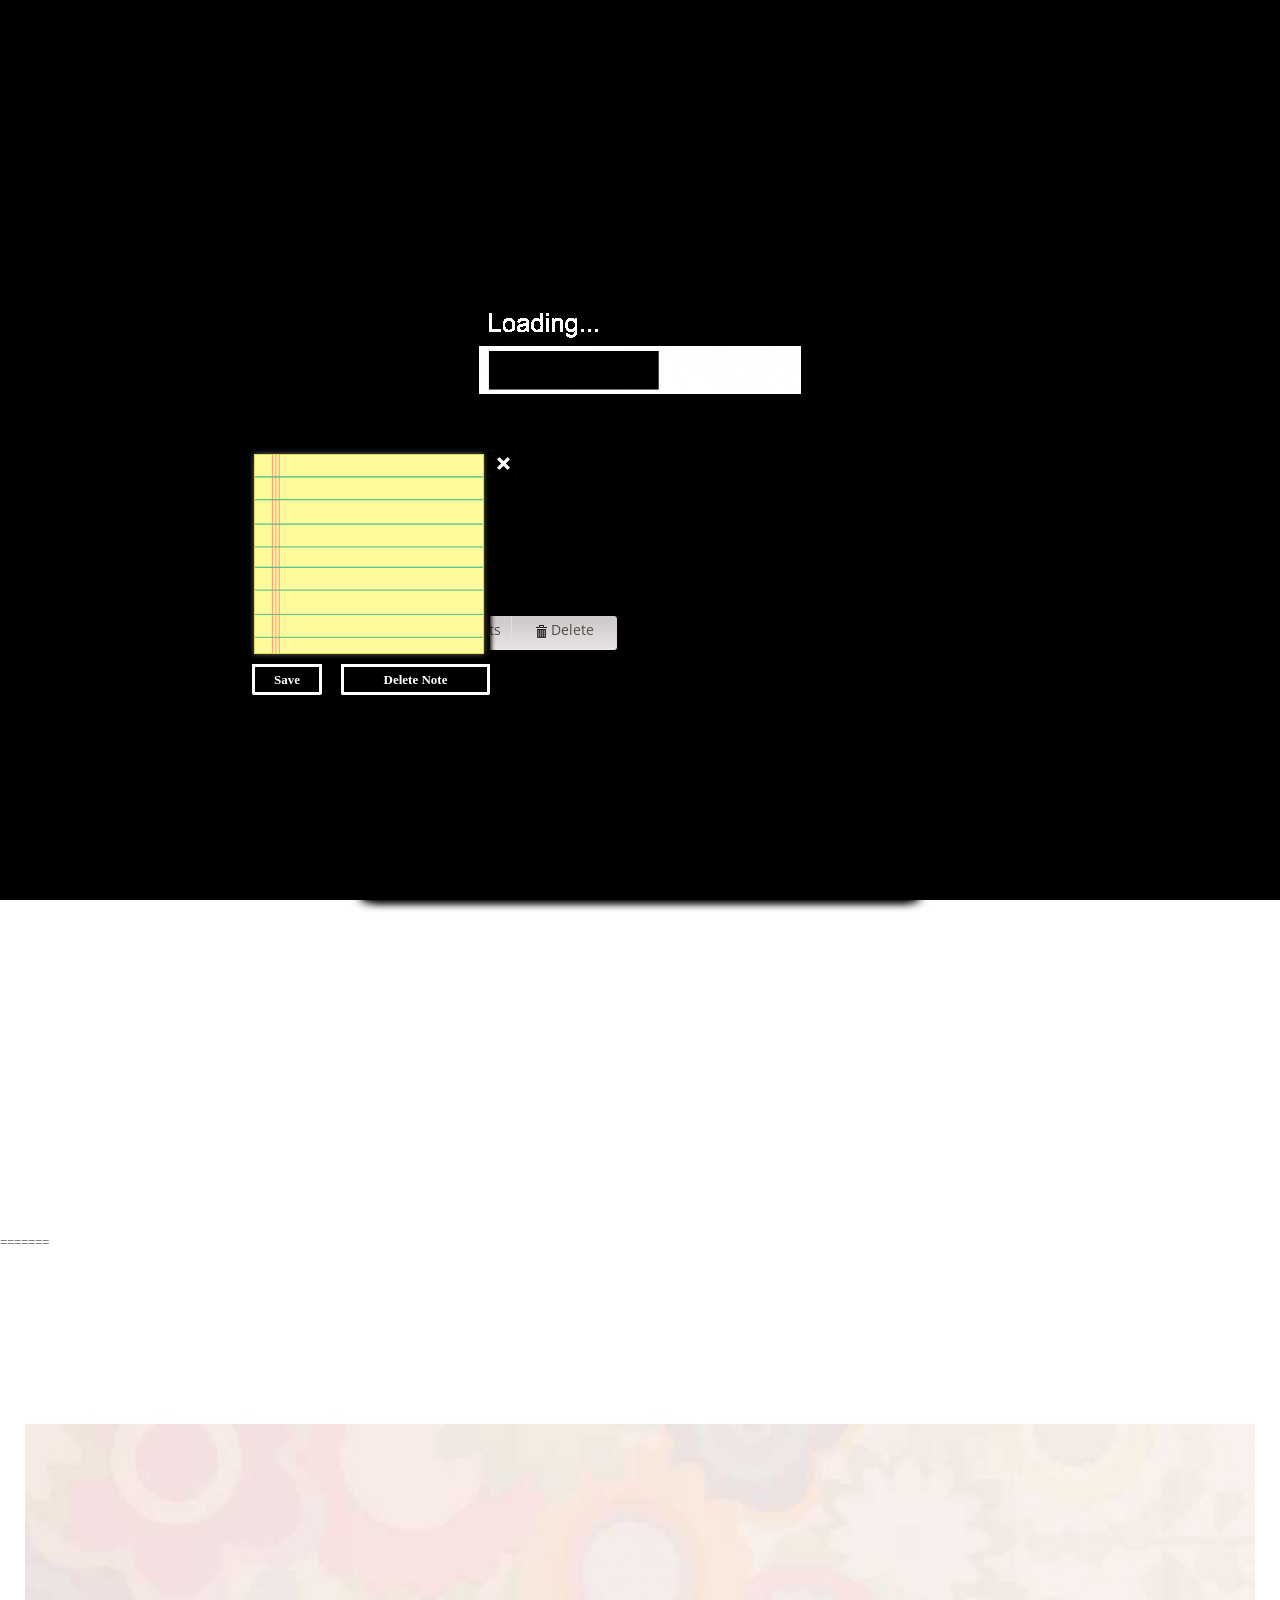
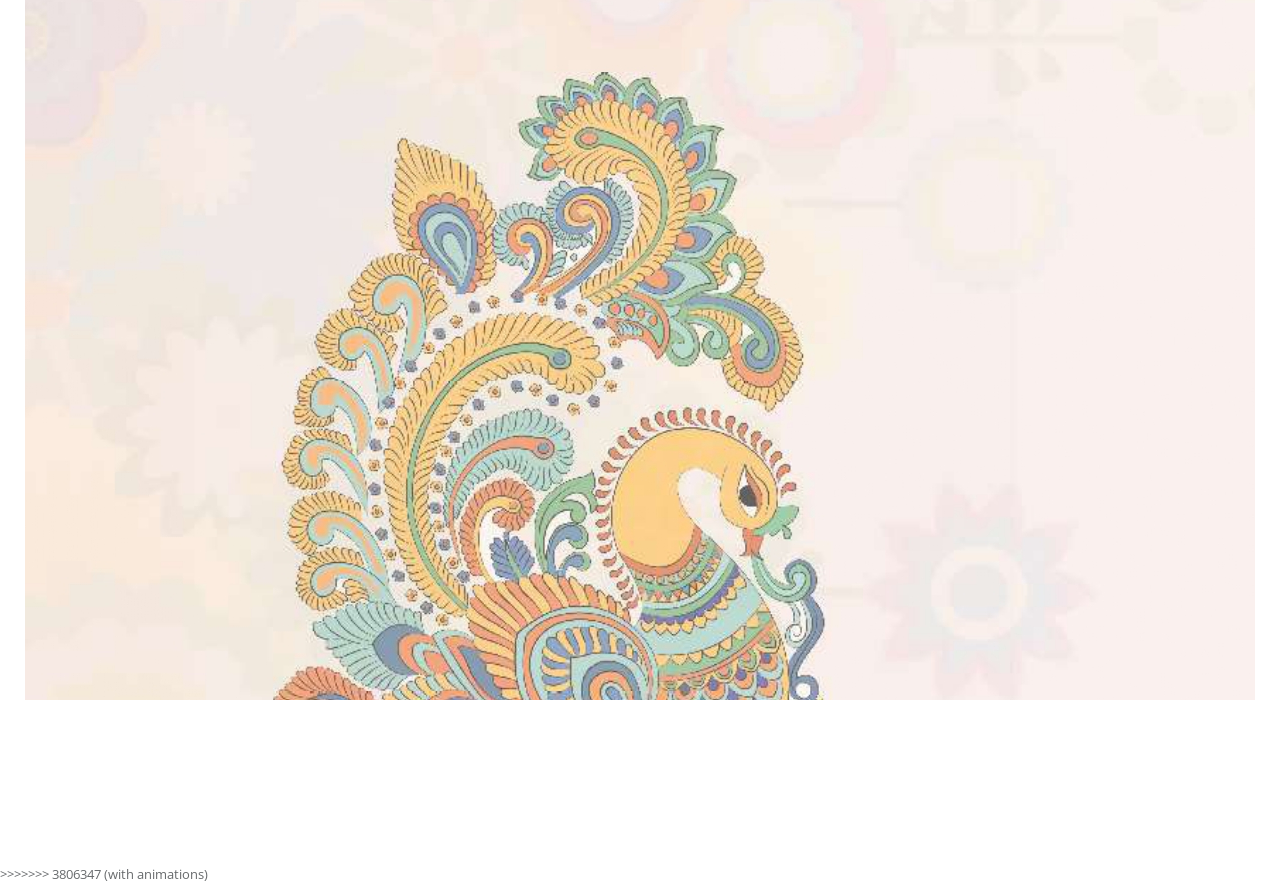
==== index.html @ 168a7fea "with animations" ====
<<<<<<< HEAD
<!DOCTYPE html>
<html>
  <head>
    <meta charset="utf-8" />
    <meta name="viewport" content="width=device-width, initial-scale=1.0" />
    <title>EVS class 4</title>
    <link rel="stylesheet" href="css/bootstrap.min.css" />
    <link rel="stylesheet" href="css/font-awesome.min.css" />
    <link rel="stylesheet" href="js/plugins/fancybox/jquery.fancybox.min.css" />

    <link rel="stylesheet" href="js/plugins/nprogress/nprogress.css" />
    <link rel="stylesheet" href="css/animate.css" />
    <link rel="stylesheet" href="css/style.css" />
    <link rel="stylesheet" href="css/turn.custom.css" />
    <link rel="stylesheet" href="css/readerApp.css" />
    <link rel="stylesheet" href="css/custom.css" />
    <link
      href="js/plugins/jPlayer-2.9.2/skin/blue.monday/css/jplayer.blue.monday.min.css"
      rel="stylesheet"
      type="text/css"
    />

    <!-- Owl Stylesheets -->
    <link rel="stylesheet" href="css/owl.carousel.min.css" />
    <link rel="stylesheet" href="css/owl.theme.default.min.css" />

    <script src="js/modernizr.min.js" type="text/javascript"></script>
  </head>

  <body class="fixed-sidebar fixed-nav mini-navbar">
    <div id="wrapper">
      <div class="app-logo">
        <img src="./img/main-logo.png" alt="" />
      </div>
      <nav class="navbar-default navbar-static-side" role="navigation">
        <div class="sidebar-collapse" id="side-menu-wrapper">
          <!-- dynamic menu loads from js -->
        </div>
      </nav>

      <div id="page-wrapper" class="wooden-bg">
        <!-- <div class="row">
          <nav
            class="navbar navbar-fixed-top"
            role="navigation"
            style="margin-bottom: 0"
            id="topbar-section"
          > -->
        <!--
		<div class="navbar-header navbar-right">
            <form role="search" class="navbar-form-custom search-bar" action="javascript: readerApp.searchContent();">
                <div class="form-group">
					<div class="input-group">
						 <input type="text" placeholder="Search" class="form-control" name="top-search" id="top-search">
						<div class="input-group-addon"><i class="fa fa-search"></i></div>
					</div>
                   
                </div>
            </form>
        </div>
		-->
        <!-- <div class="navbar-headerbar">
              <h2 id="subject-head" class=""></h2> -->
        <!--<h4 id="class-level"></h4>-->
        <!-- <div class="top-controls-wrapper"></div>
            </div>
          </nav>
        </div> -->

        <div
          class="wrapper wrapper-content animated fadeInRight not-selectable"
        >
          <div id="book-wrapper" class="transition">
            <div id="book-viewport">
              <div class="book-container" id="book-container">
                <div id="book" style="overflow: hidden">
                  <div class="cover">
                    <img src="resources/book/file-page (1).jpg" />
                  </div>
                </div>
              </div>
            </div>
          </div>
        </div>

        <!-- <div class="footer" id="app-footer">
	<div class="text-center">
        <button data-toggle="modal" data-target="#record-audio" id="btn-record-audio">Audio Recorder</button>
        <button data-toggle="modal" data-target="#notes-addition" id="ebook-addnote">Add Note</button>
        <button id="ebook-prev">Previous</button>
        <button id="ebook-next">Next</button>
        <button onClick="readerApp.zoom.max();">Zoom In</button>
        <button onClick="readerApp.zoom.min();">Zoom Out</button>
        <button onClick="readerApp.toggleBookMode();"><span id="ebookModeLabel" data-modeOn="Single Mode" data-modeOFF="Double Mode">Single Mode</span></button>
        <button onClick="readerApp.zoom.resizeBook();">Fit To Screen</button>
        <button data-toggle="modal" data-target="#spotlight-selection-menu">Spotlight</button>
        <button onClick="readerApp.toggleMusic();"><span id="musiclabel" data-musicON="Music off" data-musicOFF="Music on">Music off</span></button>
        <button data-toggle="modal" data-target="#credits-info">Credits</button>
	</div>
</div> -->

        <div class="footer footer_icons fixed">
          <div class="text-center footer-content-wrapper">
            <div class="left-btns">
              <button
                id="ebook-prev"
                data-tooltip="tooltip"
                data-placement="top"
                title="Previous"
              >
                <img
                  class="btn-img"
                  src="./img/footer-icons/left-arrow.svg"
                  alt=""
                />
                <!-- <i class="fa fa-angle-left"></i> -->
              </button>
              <button
                class="navbar-minimalize minimalize-styl-2"
                id="tool-sidebar"
                data-tooltip="tooltip"
                data-placement="top"
                title="Table of Content"
              >
                <img class="btn-img" src="./img/footer-icons/menu.svg" alt="" />
                <!-- <i class="fa fa-bars"></i> -->
              </button>

              <button
                id="app-tool-pen"
                class="visible-lg-inline-block"
                data-toggle="modal"
                onclick="readerApp.draw.toggleTools('pen')"
                data-tooltip="tooltip"
                data-placement="top"
                title="Pen"
              >
                <img class="btn-img" src="./img/footer-icons/pen.svg" alt="" />
              </button>

              <button
                id="app-tool-highlight"
                class="visible-lg-inline-block"
                data-toggle="modal"
                onclick="readerApp.draw.toggleTools('highlight')"
                data-tooltip="tooltip"
                data-placement="top"
                title="Highlighter"
              >
                <img
                  class="btn-img"
                  src="./img/footer-icons/highlighter.svg"
                  alt=""
                />
                <!-- <i class="fa fa-paint-brush"></i> -->
              </button>

              <div class="visible-lg-inline-block" id="tool-fullscreen">
                <button
                  id="app-btn-fullscreen"
                  onclick="openFullscreen()"
                  data-tooltip="tooltip"
                  data-placement="top"
                  title="Fullscreen"
                >
                  <img
                    class="btn-img"
                    src="./img/footer-icons/expand.svg"
                    alt=""
                  />
                  <!-- <i class="fa fa-expand"></i> -->
                </button>
                <button
                  style="display: none"
                  id="app-btn-efullscreen"
                  onclick="closeFullscreen()"
                  data-tooltip="tooltip"
                  data-placement="top"
                  title="Exit Fullscreen"
                >
                  <img
                    class="btn-img"
                    src="./img/footer-icons/expand.svg"
                    alt=""
                  />
                  <!-- <i class="fa fa-compress"></i> -->
                </button>
              </div>

              <button
                class="dropup visible-lg-inline-block"
                id="app-list-bookmark"
              >
                <li
                  class="dropdown"
                  data-tooltip="tooltip"
                  data-placement="top"
                  title="Bookmarks"
                >
                  <a
                    class="dropdown-toggle count-info"
                    data-toggle="dropdown"
                    href="#"
                  >
                    <img
                      src="./img/footer-icons/bookmark.svg"
                      alt=""
                      class="btn-img"
                    />
                    <!-- <i class="fa fa-bookmark"></i> -->
                    <span class="label label-primary" id="total-bookmarks"
                      >0</span
                    >
                  </a>
                  <ul
                    class="dropdown-menu dropdown-alerts animated slideInRight duration5s"
                    id="bookmark-container"
                  ></ul>
                </li>
              </button>

              <button
                class="dropup visible-lg-inline-block"
                id="app-list-highlights"
              >
                <li
                  class="dropdown"
                  data-tooltip="tooltip"
                  data-placement="top"
                  title="Highlights"
                >
                  <a
                    class="dropdown-toggle count-info"
                    data-toggle="dropdown"
                    href="#"
                  >
                    <img
                      src="./img/footer-icons/highlighter.svg"
                      alt=""
                      class="btn-img"
                    />
                    <span class="label label-primary" id="total-highlights"
                      >0</span
                    >
                  </a>
                  <ul
                    class="dropdown-menu dropdown-alerts animated slideInRight duration5s"
                    id="highlights-containers"
                  ></ul>
                </li>
              </button>

              <div class="pagination-wrapper">
                <!-- <span class="pgNo visible-lg-inline-block" style="color: white;">Go to page</span> -->
                <span class="head_text">
                  <input
                    class="page-search-input"
                    type="text"
                    value=""
                    name="pageSearch"
                    onblur="readerApp.setPageNumBack()"
                    onfocus="readerApp.clearPagi()"
                    id="pageSearch"
                    onKeyUp="readerApp.navigatePage(event)"
                    data-toggle="tooltip"
                    data-placement="bottom"
                    title="Enter Page no." />

                  of
                  <span id="totalPages"></span
                ></span>
              </div>

              <button
                id="ebook-next"
                data-tooltip="tooltip"
                data-placement="top"
                title=""
                data-original-title="Next"
              >
                <img
                  class="btn-img"
                  src="./img/footer-icons/right-arrow.svg"
                  alt=""
                />
                <!-- <i class="fa fa-angle-right"></i> -->
              </button>
              <!-- <button
                class="visible-lg-inline-block"
                data-toggle="modal"
                data-target="#notes-addition"
                id="ebook-addnote"
                data-tooltip="tooltip"
                data-placement="top"
                title="Add Notes"
              >
                <img
                  class="btn-img"
                  src="./img/footer-icons/sticky notes.png"
                  alt=""
                />
              </button> -->
              <!-- <i class="fa fa-pencil-square-o"></i> -->

              <!-- <i class="fa fa-pencil"></i> -->

              <!-- <button
                id="app-btn-spotlight"
                class="visible-lg-inline-block"
                data-toggle="modal"
                data-target="#spotlight-selection-menu"
                data-tooltip="tooltip"
                data-placement="top"
                title="Spotlight"
              >
                <img
                  class="btn-img"
                  src="./img/footer-icons/spotlight.png"
                  alt=""
                />
              </button> -->
              <!-- <i class="fa fa-sun-o"></i> -->

              <!-- <div> -->

              <!-- <button
                class="dropup visible-lg-inline-block"
                id="app-list-notes"
              >
                <li
                  class="dropdown"
                  data-tooltip="tooltip"
                  data-placement="top"
                  title="Notes"
                >
                  <a
                    class="dropdown-toggle count-info"
                    data-toggle="dropdown"
                    href="#"
                  >
                    <img
                      src="./img/footer-icons/notes.png"
                      alt=""
                      class="btn-img"
                    />
                    <span class="label label-primary" id="total-notes">0</span>
                  </a>
                  <ul
                    class="dropdown-menu dropdown-alerts animated slideInRight duration5s"
                    id="notes-containers"
                  ></ul>
                </li>
              </button> -->
              <!-- </div> -->
              <!-- </div> -->

              <!-- <button class="visible-lg-inline-block" onClick="readerApp.showAudioPanel()" id="btn-record-audio" data-tooltip="tooltip" data-placement="top" title="Audio Recorder"> <i class="fa fa-microphone"></i> </button> -->
              <!-- <div> -->
              <div
                class="visible-lg-inline-block"
                id="tool-bookmode-single-double"
              >
                <!-- multi view -->
                <!-- <button
                  class=""
                  style="display: none"
                  id="toggle_multi_on"
                  onclick="readerApp.toggleBookMode();"
                  data-tooltip="tooltip"
                  data-placement="top"
                  title="Mode"
                >
                  <img
                    class="btn-img"
                    src="./img/footer-icons/doublepagemode.png"
                    alt=""
                  />
                </button> -->
                <!-- <span id=""></span><i class="fa fa-columns"></i> -->
                <!-- <button
                  class=""
                  id="toggle_multi_off"
                  onclick="readerApp.toggleBookMode();"
                  data-tooltip="tooltip"
                  data-placement="top"
                  title="Mode"
                >
                  <img
                    class="btn-img"
                    src="./img/footer-icons/singlepagemode.png"
                    alt=""
                  />
                </button> -->
                <!-- <span id=""></span><i class="fa fa-window-maximize"></i> -->
                <!-- /multi view -->
              </div>

              <!-- <button
                id="app-tool-thumbnail"
                class="visible-lg-inline-block"
                onclick="showThumbnail();"
                data-tooltip="tooltip"
                data-placement="top"
                title="Thumbnail"
              >
                <img
                  class="btn-img"
                  src="./img/footer-icons/thumbnails.png"
                  alt=""
                />
              </button> -->

              <!-- <button
                onclick="readerApp.zoom.max();"
                data-tooltip="tooltip"
                data-placement="top"
                id="tool-zoom-in"
                title="Zoom In"
              >
                <img
                  class="btn-img"
                  src="./img/footer-icons/zoom-in.png"
                  alt=""
                />
              </button> -->
              <!-- <i class="fa fa-search-plus"></i> -->
              <!-- <button
                onclick="readerApp.zoom.min();"
                data-tooltip="tooltip"
                data-placement="top"
                id="tool-zoom-out"
                title="Zoom Out"
              >
                <img
                  class="btn-img"
                  src="./img/footer-icons/zoom-out.png"
                  alt=""
                />
              </button> -->
              <!-- <i class="fa fa-search-minus"></i> -->

              <!-- <button class="visible-lg-inline-block" onclick="showDiv('printpages')" data-toggle="modal" data-tooltip="tooltip" data-placement="top" title="Print"><i class="fa fa-print"></i></button> -->
            </div>
            <div class="footer-right-btn-container">
              <button
                id="app-btn-toggleres"
                onclick="bookOnlyPreview()"
                data-tooltip="tooltip"
                data-placement="top"
                title="Show Book Only"
              >
                <img
                  class="btn-img"
                  src="./img/footer-icons/eye-crossed.svg"
                  alt=""
                />
                <!-- <i class="fa fa-arrows-alt"></i> -->
              </button>

              <div class="visible-lg-inline-block" id="tool-backgroundmusic">
                <!-- music controls -->
                <button
                  class=""
                  id="music_controls_off"
                  onclick="readerApp.toggleMusic();"
                  data-tooltip="tooltip"
                  data-placement="top"
                  title="Background Music"
                >
                  <img
                    class="btn-img"
                    src="./img/footer-icons/volume.svg"
                    alt=""
                  />
                  <!-- <span id=""></span><i class="fa fa-volume-off"></i> -->
                </button>
                <button
                  class=""
                  style="display: none"
                  id="music_controls_on"
                  onclick="readerApp.toggleMusic();"
                  data-tooltip="tooltip"
                  data-placement="top"
                  title="Background Music"
                >
                  <img
                    class="btn-img"
                    src="./img/footer-icons/volume-mute.svg"
                    alt=""
                  />
                  <!-- <span id=""></span><i class="fa fa-music"></i> -->
                </button>
                <!-- /music controls -->
              </div>
            </div>
            <!-- <button
              id="app-btn-glossary"
              data-fancybox=""
              data-src="resources/glossary/index.html"
              data-fancysize="800x500"
              class="iframe-fancybox"
              onclick="showGlossary()"
              data-tooltip="tooltip"
              data-placement="top"
              title="Glossary "
            >
              <img
                class="btn-img"
                src="./img/footer-icons/zoom_out.png"
                alt=""
              /> -->
            <!-- <i class="fa fa-book"></i> -->
            <!-- </button> -->

            <!-- <button class="visible-lg-inline-block" data-toggle="modal" data-tooltip="tooltip" data-placement="top" title="Notepad "><i class="fa fa-sticky-note"></i></button> -->

            <!-- #mod btns here -->

            <!--
			<button class="dropup visible-lg-inline-block">
				<li class="dropdown" data-tooltip="tooltip" data-placement="top" title="Audio Recordings">
					<a class="dropdown-toggle count-info" data-toggle="dropdown" href="#">
						<i class="fa fa-microphone"></i> <span class="label label-primary" id="total-recordings">0</span>
					</a>
					<ul class="dropdown-menu dropdown-alerts animated slideInRight duration5s" id="recordings-containers">
						<li id="no-recording-info">
							<div class="text-center link-block">
								<strong>No Recordings Yet.</strong>
								<i class="fa fa-angle-right"></i>
							</div>
						</li>
						<li>
							<div class="ibox-content bordertop0">
								<table class="table">
									<tbody id="record-list">

									</tbody>
								</table>
							</div>
						</li>
					</ul>
				</li>
			</button>
		-->

            <!-- <button class="hidden-lg" id="" data-tooltip="tooltip" data-placement="top" title="More"><i class="fa fa-list"></i></button> -->
            <!-- <div class="navbar-pagination tooltip-demo"> -->
            <!-- #mod Pagination Wrapper here -->
            <!-- </div> -->

            <!-- <div class="prev_next_buttons visible-lg-inline-block">
              <!-- <button
                id="ebook-first"
                data-tooltip="tooltip"
                data-placement="top"
                title="First"
              >
                <i class="fa fa-angle-double-left"></i>
              </button> --
              <button
                id="ebook-prev"
                data-tooltip="tooltip"
                data-placement="top"
                title="Previous"
              >
                <img class="btn-img" src="./img/footer-icons/back.png" alt="" />
                <!-- <i class="fa fa-angle-left"></i> --
              </button>
              <button
                id="ebook-next"
                data-tooltip="tooltip"
                data-placement="top"
                title=""
                data-original-title="Next"
              >
                <img class="btn-img" src="./img/footer-icons/next.png" alt="" />
                <!-- <i class="fa fa-angle-right"></i> --
              </button>
              <!-- <button
                id="ebook-last"
                data-tooltip="tooltip"
                data-placement="top"
                title="Last"
              >
                <i class="fa fa-angle-double-right"></i>
              </button> --
            </div> -->
          </div>
        </div>
      </div>
    </div>

    <div
      id="takeBookmark"
      class="bookmarkIcon"
      data-tooltip="tooltip"
      data-placement="bottom"
      title="Click to place bookmark"
    ></div>

    <div id="popupVideo" class="popupVideo" style="display: none">
      <div id="video-container"></div>
      <!--
	<video id="animation-video" class="video-js" controls preload="auto" width="590" height="400" data-setup="{}">
		<source src="resources/animations/3.Granny_Adjective_1.ogv" type="video/ogv">
		<p class="vjs-no-js">
			To view this video please enable JavaScript, and consider upgrading to a web browser that
			<a href="http://videojs.com/html5-video-support/" target="_blank">supports HTML5 video</a>
		</p>
	</video>

	-->
    </div>

    <div
      class="modal inmodal"
      id="spotlight-selection-menu"
      tabindex="-1"
      role="dialog"
      aria-hidden="true"
    >
      <div class="modal-dialog">
        <div class="modal-content animated bounceInRight">
          <div class="modal-header">
            <button type="button" class="close" data-dismiss="modal">
              <span aria-hidden="true">&times;</span
              ><span class="sr-only">Close</span>
            </button>

            <div class="text-center">
              <h4>Please select spotlight size</h4>
            </div>
            <small class="font-bold"
              >Once spotlight is activated, click anywhere to exit the
              spotlight.</small
            >
          </div>
          <div class="modal-body spotlight-selection">
            <div class="row text-center">
              <div class="col-sm-4">
                <a href="#" onClick="readerApp.spotight.activate('150', '150')">
                  <div class="spotlight-box">
                    <div class="spotlight-sample spotlight-small"></div>
                  </div>
                  <h3>Small</h3>
                </a>
              </div>
              <div class="col-sm-4">
                <a href="#" onClick="readerApp.spotight.activate('250', '250')">
                  <div class="spotlight-box">
                    <div class="spotlight-sample spotlight-medium"></div>
                  </div>
                  <h3>Medium</h3>
                </a>
              </div>
              <div class="col-sm-4">
                <a href="#" onClick="readerApp.spotight.activate('400', '400')">
                  <div class="spotlight-box">
                    <div class="spotlight-sample spotlight-large"></div>
                  </div>
                  <h3>Large</h3>
                </a>
              </div>
            </div>
          </div>
          <div class="modal-footer">
            <button type="button" class="btn btn-primary" data-dismiss="modal">
              Close
            </button>
          </div>
        </div>
      </div>
    </div>

    <div
      class="modal fade"
      id="notes-addition"
      tabindex="-1"
      role="dialog"
      aria-hidden="true"
    >
      <div class="modal-dialog">
        <div class="modal-content animated bounceInDown">
          <div class="modal-header">
            <button type="button" class="close" data-dismiss="modal">
              <span aria-hidden="true">&times;</span
              ><span class="sr-only">Close</span>
            </button>

            <div class="text-center">
              <h4>Add note</h4>
            </div>
          </div>
          <div class="modal-body bg-notes">
            <form role="form">
              <select
                class="form-control m-b pages-list-inner"
                name="notes-pages"
                id="notes-pages"
              ></select>
              <textarea
                rows="10"
                class="form-control"
                placeholder="Enter your notes description"
                id="textarea-note"
                name="textarea-note"
              ></textarea>
            </form>

            <br />
            <div
              class="alert alert-danger margin-bottom-0 hide"
              id="notes-validation"
            >
              Please enter notes description before you save.
            </div>
          </div>
          <div class="modal-footer">
            <button type="button" class="btn btn-white" data-dismiss="modal">
              Close
            </button>
            <button
              type="button"
              class="btn btn-primary"
              onClick="readerApp.saveNote()"
            >
              Save
            </button>
          </div>
        </div>
      </div>
    </div>

    <div
      class="modal fade"
      id="notes-preview"
      tabindex="-1"
      role="dialog"
      aria-hidden="true"
    >
      <div class="modal-dialog">
        <div class="modal-content animated bounceInDown">
          <div class="modal-header">
            <button type="button" class="close" data-dismiss="modal">
              <span aria-hidden="true">&times;</span
              ><span class="sr-only">Close</span>
            </button>

            <div class="text-center">
              <h4>Preview note</h4>
            </div>
          </div>
          <div class="modal-body bg-notes">
            <form role="form">
              <select
                class="form-control m-b pages-list-inner hide"
                name="notes-pages"
                id="notes-pages-preview"
              ></select>
              <textarea
                rows="10"
                class="form-control"
                placeholder="Enter your notes description"
                id="textarea-note-preview"
                name="textarea-note"
              ></textarea>
            </form>

            <div
              class="alert alert-danger margin-bottom-0 hide"
              id="notes-validation-preview"
            >
              Please enter notes description before you save.
            </div>
          </div>
          <div class="modal-footer">
            <button type="button" class="btn btn-white" data-dismiss="modal">
              Close
            </button>
            <button type="button" class="btn btn-danger" onClick="removeNote()">
              Delete
            </button>
            <button
              type="button"
              class="btn btn-primary"
              onClick="updateNote()"
            >
              Save
            </button>
          </div>
        </div>
      </div>
    </div>

    <div
      class="record-audio animated slideInLeft"
      id="record-audio"
      tabindex="-1"
    >
      <div class="record-audio-container">
        <div class="modal-header">
          <button
            onClick="readerApp.closeAudio()"
            type="button"
            class="close"
            data-dismiss="modal"
          >
            <span aria-hidden="true">&times;</span
            ><span class="sr-only">Close</span>
          </button>

          <div class="text-center">
            <h4>Record Audio</h4>
          </div>
        </div>
        <div class="modal-body">
          <div class="hide" id="recorder-area">
            <select
              class="form-control m-b pages-list-inner"
              id="record-pages-list"
              name="record-pages-list"
            ></select>
            <div class="">
              <button
                class="btn btn-primary record_icon"
                id="startRecord"
                data-tooltip="tooltip"
                data-placement="bottom"
                title=""
                data-original-title="Record"
              >
                <i class="fa fa-microphone"></i>
              </button>
              <button
                class="btn btn-primary record_icon"
                id="stopRecord"
                data-tooltip="tooltip"
                data-placement="bottom"
                title="Stop"
                disabled=""
              >
                <i class="fa fa-stop"></i>
              </button>
            </div>

            <br /><br />
            <!-- 
				<div class="ibox-content bordertop0">
					<table class="table">
						<tbody id="record-list">
						</tbody>
					</table>
				</div>
				-->
          </div>

          <div class="hide" id="recorder-support">
            <div class="alert alert-warning">
              Audio Recorder feature is not supported. Please use latest version
              of chrome/firefox.
            </div>
          </div>

          <div class="hide" id="recorder-info">
            <div class="alert alert-info">
              Please allow permission for accessing microphone.
            </div>
          </div>
        </div>
      </div>
    </div>

    <!-- error alert for invalid page -->
    <div id="alert-009" class="hide animated slideInRight">
      <div class="alert alert-danger"></div>
    </div>
    <!-- /error alert for invalid page -->

    <div id="search-box" class="hide animated slideInLeft">
      <div class="header-search">
        <button onClick="readerApp.closeSearch()" type="button" class="close">
          <span aria-hidden="true">&times;</span
          ><span class="sr-only">Close</span>
        </button>
        <h4>Search</h4>
      </div>
      <div class="search-wrapper">
        <iframe
          src="search.html"
          id="search-frame"
          width="100%"
          height="100%"
          frameborder="0"
        ></iframe>
      </div>
    </div>

    <div
      id="drawing-tools"
      class="drawing-tools animated slideInLeft duration02s"
    >
      <div class="drawing-tools-container">
        <div class="drawing-tools-header">
          <div class="close-btn-drawing">
            <button
              onClick="readerApp.draw.hideTools()"
              type="button"
              class="close"
              data-dismiss="modal"
            >
              <span aria-hidden="true">&times;</span
              ><span class="sr-only">Close</span>
            </button>
          </div>
          <h4 class="tools-title">Tools</h4>
        </div>
        <div class="tools">
          <span
            class="pnt-tool"
            id="tool-pen-ac"
            onClick="readerApp.draw.selectTool('show-tools-2', this)"
            data-tooltip="tooltip"
            data-placement="right"
            title="Click and drag to use the free hand tool."
            ><i class="fa fa-pencil"></i> Pen</span
          >

          <span
            class="pnt-tool"
            id="tool-highlight-ac"
            onClick="readerApp.draw.selectTool('show-tools-1', this)"
            data-tooltip="tooltip"
            data-placement="right"
            title="Click and drag to highlight any portion."
            ><i class="fa fa-square-o"></i> Highlight</span
          >

          <span
            class="pnt-tool"
            onClick="readerApp.draw.undo();"
            data-tooltip="tooltip"
            data-placement="right"
            title="Click to undo highlight."
            ><i class="fa fa-undo"></i> Undo</span
          >

          <span
            class="pnt-tool"
            onClick="readerApp.draw.clear();"
            data-tooltip="tooltip"
            data-placement="right"
            title="Click to clear the highlights"
            ><i class="fa fa-trash"></i> Clear</span
          >

          <!-- customize color -->
          <select class="pnt-tool" id="color-selection">
            <option value="rgba(0, 0, 255, .3)"></option>
            <option value="rgba(0, 255, 0, .3)"></option>
            <option value="rgba(255, 0, 0, .3)"></option>
            <option value="rgba(255, 235, 59, .3)"></option>
            <option value="rgba(255, 87, 34, .3)"></option>
            <option value="rgba(3, 169, 244, .3)"></option>
          </select>
          <!--
			<span class="pnt-tool" title="Eraser"><i class="fa fa-eraser"></i></span>
			<span class="pnt-tool" id="colorpickerHolder" title="Color">
				<button id="pnt-color-select" class="jscolor {position:'left', value:'01bd06', valueElement:'valueInput', styleElement:'pnt-color-select'}"></button>
				<div class="hide">
					<input id="valueInput" value="01bd06"><br>
				</div>
			</span>
			-->
        </div>

        <div class="select-pageselection">
          <label for="tools-pageselection"> Page Selection </label>
          <select id="tools-pageselection">
            <option value="2">Page 2</option>
            <option value="3">Page 3</option>
          </select>
        </div>
      </div>
    </div>

    <div id="thumbnail" class="thumbnail animated slideInLeft duration02s">
      <div class="thumbnail-container">
        <div class="thumbnail-header">
          <div class="close-btn-thumbnail">
            <button
              onclick="hideDiv('thumbnail');"
              type="button"
              class="close"
              data-dismiss="modal"
            >
              <span aria-hidden="true">&times;</span
              ><span class="sr-only">Close</span>
            </button>
          </div>
        </div>
        <div class="book-thumbnail" id="book-thumbnail"></div>
      </div>
    </div>

    <div id="printpages" class="printpages animated slideInLeft duration02s">
      <div class="print-container">
        <div class="print-header">
          <div class="close-btn-print">
            <button
              type="button"
              onclick="hideDiv('printpages')"
              class="close"
              data-dismiss="modal"
            >
              <span aria-hidden="true">&times;</span
              ><span class="sr-only">Close</span>
            </button>
          </div>
          <h4 class="print-title">Print</h4>
        </div>
        <div class="book-print">
          <ul>
            <li>
              <label
                ><input
                  type="checkbox"
                  id="option1"
                  name="ques1"
                  checked="checked"
                />
                Print All pages</label
              >
            </li>
            <li>
              <label
                ><input type="checkbox" id="option2" name="ques1" /> Print
                Current Page</label
              >
            </li>
            <li>
              <label
                ><input type="checkbox" id="option3" name="ques1" /> Print Range
              </label>
              <input type="text" placeholder="Example:1,3-7,12" />
            </li>
          </ul>
          <button type="button" class="btn btn-block btn-primary">Print</button>
        </div>
      </div>
    </div>

    <div class="hide">
      <a
        id="fancy-iframe"
        data-type="iframe"
        data-height="800"
        data-width="800"
        data-src="resources/interactivities/1.2/index.html"
        data-fancysize="800x600"
        class="iframe-fancybox"
        href="javascript:void(0)"
      ></a>
      <a
        id="fancy-video"
        data-video-mp4="resources/animations/3_Granny_Adjective_1.ogv"
        data-src="#popupVideo"
        class="video-fancybox"
        href="javascript:void(0)"
      ></a>
    </div>

    <div id="app-preloader">
      <div class="preloader-container">
        <img src="img/preloader-books.gif" />
      </div>
    </div>

    <button
      id="btn-toggleAsset"
      onclick="bookOnlyPreview()"
      class="btn btn-primary"
    >
      Toggle Assets Mode
    </button>
    <div id="dev-icon-co">
      <table>
        <tr>
          <td>x:</td>
          <td id="dev-pos-x"></td>
        </tr>
        <tr>
          <td>y:</td>
          <td id="dev-pos-y"></td>
        </tr>
      </table>
      <button
        id="dev-section-close"
        onclick="hideDiv('dev-icon-co')"
        type="button"
        class="close"
      >
        <span aria-hidden="true">&times;</span
        ><span class="sr-only">Close</span>
      </button>
    </div>

    <script src="data/config.js"></script>
    <script src="data/page.js"></script>
    <script src="js/jquery-2.1.1.js"></script>
    <script src="js/jquery-ui-1.10.4.min.js"></script>
    <script src="js/jquery.easing.1.3.js"></script>
    <script src="js/bootstrap.min.js"></script>
    <script src="js/store2.js"></script>
    <script src="js/turn.min.js"></script>
    <script src="js/dragscroll.js"></script>
    <script src="js/moment.min.js"></script>
    <script
      src="js/plugins/jPlayer-2.9.2/jplayer/jquery.jplayer.min.js"
      type="text/javascript"
    ></script>
    <script src="js/plugins/metisMenu/jquery.metisMenu.js"></script>
    <script src="js/plugins/slimscroll/jquery.slimscroll.min.js"></script>
    <script src="js/plugins/nprogress/nprogress.js"></script>
    <script src="js/plugins/soundmanagerv297a-20150601/script/soundmanager2-nodebug-jsmin.js"></script>
    <script src="js/plugins/fancybox/jquery.fancybox.min.js"></script>
    <script src="js/owl.carousel.min.js"></script>

    <script src="js/inspinia.js"></script>
    <script src="js/jscolor.js"></script>
    <script src="js/app.js"></script>
    <script src="js/app.notes.js"></script>
    <script src="js/turn.custom.js"></script>
  </body>
</html>
=======
<!DOCTYPE html>
<html>
  <head>
    <meta charset="utf-8" />
    <meta name="viewport" content="width=device-width, initial-scale=1.0" />
    <title>EVS class 4</title>
    <link rel="stylesheet" href="css/bootstrap.min.css" />
    <link rel="stylesheet" href="css/font-awesome.min.css" />
    <link rel="stylesheet" href="js/plugins/fancybox/jquery.fancybox.min.css" />

    <link rel="stylesheet" href="js/plugins/nprogress/nprogress.css" />
    <link rel="stylesheet" href="css/animate.css" />
    <link rel="stylesheet" href="css/style.css" />
    <link rel="stylesheet" href="css/turn.custom.css" />
    <link rel="stylesheet" href="css/readerApp.css" />
    <link rel="stylesheet" href="css/custom.css" />
    <link
      href="js/plugins/jPlayer-2.9.2/skin/blue.monday/css/jplayer.blue.monday.min.css"
      rel="stylesheet"
      type="text/css"
    />

    <!-- Owl Stylesheets -->
    <link rel="stylesheet" href="css/owl.carousel.min.css" />
    <link rel="stylesheet" href="css/owl.theme.default.min.css" />

    <script src="js/modernizr.min.js" type="text/javascript"></script>
  </head>

  <body class="fixed-sidebar fixed-nav mini-navbar">
    <div id="wrapper">
      <div class="app-logo">
        <img src="./img/main-logo.png" alt="" />
      </div>
      <nav class="navbar-default navbar-static-side" role="navigation">
        <div class="sidebar-collapse" id="side-menu-wrapper">
          <!-- dynamic menu loads from js -->
        </div>
      </nav>

      <div id="page-wrapper" class="wooden-bg">
        <!-- <div class="row">
          <nav
            class="navbar navbar-fixed-top"
            role="navigation"
            style="margin-bottom: 0"
            id="topbar-section"
          > -->
        <!--
		<div class="navbar-header navbar-right">
            <form role="search" class="navbar-form-custom search-bar" action="javascript: readerApp.searchContent();">
                <div class="form-group">
					<div class="input-group">
						 <input type="text" placeholder="Search" class="form-control" name="top-search" id="top-search">
						<div class="input-group-addon"><i class="fa fa-search"></i></div>
					</div>
                   
                </div>
            </form>
        </div>
		-->
        <!-- <div class="navbar-headerbar">
              <h2 id="subject-head" class=""></h2> -->
        <!--<h4 id="class-level"></h4>-->
        <!-- <div class="top-controls-wrapper"></div>
            </div>
          </nav>
        </div> -->

        <div
          class="wrapper wrapper-content animated fadeInRight not-selectable"
        >
          <div id="book-wrapper" class="transition">
            <div id="book-viewport">
              <div class="book-container" id="book-container">
                <div id="book" style="overflow: hidden">
                  <div class="cover">
                    <img src="resources/book/file-page (1).jpg" />
                  </div>
                </div>
              </div>
            </div>
          </div>
        </div>

        <!-- <div class="footer" id="app-footer">
	<div class="text-center">
        <button data-toggle="modal" data-target="#record-audio" id="btn-record-audio">Audio Recorder</button>
        <button data-toggle="modal" data-target="#notes-addition" id="ebook-addnote">Add Note</button>
        <button id="ebook-prev">Previous</button>
        <button id="ebook-next">Next</button>
        <button onClick="readerApp.zoom.max();">Zoom In</button>
        <button onClick="readerApp.zoom.min();">Zoom Out</button>
        <button onClick="readerApp.toggleBookMode();"><span id="ebookModeLabel" data-modeOn="Single Mode" data-modeOFF="Double Mode">Single Mode</span></button>
        <button onClick="readerApp.zoom.resizeBook();">Fit To Screen</button>
        <button data-toggle="modal" data-target="#spotlight-selection-menu">Spotlight</button>
        <button onClick="readerApp.toggleMusic();"><span id="musiclabel" data-musicON="Music off" data-musicOFF="Music on">Music off</span></button>
        <button data-toggle="modal" data-target="#credits-info">Credits</button>
	</div>
</div> -->

        <div class="footer footer_icons fixed">
          <div class="text-center footer-content-wrapper">
            <div class="left-btns">
              <button
                id="ebook-prev"
                data-tooltip="tooltip"
                data-placement="top"
                title="Previous"
              >
                <img
                  class="btn-img"
                  src="./img/footer-icons/left-arrow.svg"
                  alt=""
                />
                <!-- <i class="fa fa-angle-left"></i> -->
              </button>
              <button
                class="navbar-minimalize minimalize-styl-2"
                id="tool-sidebar"
                data-tooltip="tooltip"
                data-placement="top"
                title="Table of Content"
              >
                <img class="btn-img" src="./img/footer-icons/menu.svg" alt="" />
                <!-- <i class="fa fa-bars"></i> -->
              </button>

              <button
                id="app-tool-pen"
                class="visible-lg-inline-block"
                data-toggle="modal"
                onclick="readerApp.draw.toggleTools('pen')"
                data-tooltip="tooltip"
                data-placement="top"
                title="Pen"
              >
                <img class="btn-img" src="./img/footer-icons/pen.svg" alt="" />
              </button>

              <button
                id="app-tool-highlight"
                class="visible-lg-inline-block"
                data-toggle="modal"
                onclick="readerApp.draw.toggleTools('highlight')"
                data-tooltip="tooltip"
                data-placement="top"
                title="Highlighter"
              >
                <img
                  class="btn-img"
                  src="./img/footer-icons/highlighter.svg"
                  alt=""
                />
                <!-- <i class="fa fa-paint-brush"></i> -->
              </button>

              <div class="visible-lg-inline-block" id="tool-fullscreen">
                <button
                  id="app-btn-fullscreen"
                  onclick="openFullscreen()"
                  data-tooltip="tooltip"
                  data-placement="top"
                  title="Fullscreen"
                >
                  <img
                    class="btn-img"
                    src="./img/footer-icons/expand.svg"
                    alt=""
                  />
                  <!-- <i class="fa fa-expand"></i> -->
                </button>
                <button
                  style="display: none"
                  id="app-btn-efullscreen"
                  onclick="closeFullscreen()"
                  data-tooltip="tooltip"
                  data-placement="top"
                  title="Exit Fullscreen"
                >
                  <img
                    class="btn-img"
                    src="./img/footer-icons/expand.svg"
                    alt=""
                  />
                  <!-- <i class="fa fa-compress"></i> -->
                </button>
              </div>

              <button
                class="dropup visible-lg-inline-block"
                id="app-list-bookmark"
              >
                <li
                  class="dropdown"
                  data-tooltip="tooltip"
                  data-placement="top"
                  title="Bookmarks"
                >
                  <a
                    class="dropdown-toggle count-info"
                    data-toggle="dropdown"
                    href="#"
                  >
                    <img
                      src="./img/footer-icons/bookmark.svg"
                      alt=""
                      class="btn-img"
                    />
                    <!-- <i class="fa fa-bookmark"></i> -->
                    <span class="label label-primary" id="total-bookmarks"
                      >0</span
                    >
                  </a>
                  <ul
                    class="dropdown-menu dropdown-alerts animated slideInRight duration5s"
                    id="bookmark-container"
                  ></ul>
                </li>
              </button>

              <button
                class="dropup visible-lg-inline-block"
                id="app-list-highlights"
              >
                <li
                  class="dropdown"
                  data-tooltip="tooltip"
                  data-placement="top"
                  title="Highlights"
                >
                  <a
                    class="dropdown-toggle count-info"
                    data-toggle="dropdown"
                    href="#"
                  >
                    <img
                      src="./img/footer-icons/highlighter.svg"
                      alt=""
                      class="btn-img"
                    />
                    <span class="label label-primary" id="total-highlights"
                      >0</span
                    >
                  </a>
                  <ul
                    class="dropdown-menu dropdown-alerts animated slideInRight duration5s"
                    id="highlights-containers"
                  ></ul>
                </li>
              </button>

              <div class="pagination-wrapper">
                <!-- <span class="pgNo visible-lg-inline-block" style="color: white;">Go to page</span> -->
                <span class="head_text">
                  <input
                    class="page-search-input"
                    type="text"
                    value=""
                    name="pageSearch"
                    onblur="readerApp.setPageNumBack()"
                    onfocus="readerApp.clearPagi()"
                    id="pageSearch"
                    onKeyUp="readerApp.navigatePage(event)"
                    data-toggle="tooltip"
                    data-placement="bottom"
                    title="Enter Page no." />

                  of
                  <span id="totalPages"></span
                ></span>
              </div>

              <button
                id="ebook-next"
                data-tooltip="tooltip"
                data-placement="top"
                title=""
                data-original-title="Next"
              >
                <img
                  class="btn-img"
                  src="./img/footer-icons/right-arrow.svg"
                  alt=""
                />
                <!-- <i class="fa fa-angle-right"></i> -->
              </button>
              <!-- <button
                class="visible-lg-inline-block"
                data-toggle="modal"
                data-target="#notes-addition"
                id="ebook-addnote"
                data-tooltip="tooltip"
                data-placement="top"
                title="Add Notes"
              >
                <img
                  class="btn-img"
                  src="./img/footer-icons/sticky notes.png"
                  alt=""
                />
              </button> -->
              <!-- <i class="fa fa-pencil-square-o"></i> -->

              <!-- <i class="fa fa-pencil"></i> -->

              <!-- <button
                id="app-btn-spotlight"
                class="visible-lg-inline-block"
                data-toggle="modal"
                data-target="#spotlight-selection-menu"
                data-tooltip="tooltip"
                data-placement="top"
                title="Spotlight"
              >
                <img
                  class="btn-img"
                  src="./img/footer-icons/spotlight.png"
                  alt=""
                />
              </button> -->
              <!-- <i class="fa fa-sun-o"></i> -->

              <!-- <div> -->

              <!-- <button
                class="dropup visible-lg-inline-block"
                id="app-list-notes"
              >
                <li
                  class="dropdown"
                  data-tooltip="tooltip"
                  data-placement="top"
                  title="Notes"
                >
                  <a
                    class="dropdown-toggle count-info"
                    data-toggle="dropdown"
                    href="#"
                  >
                    <img
                      src="./img/footer-icons/notes.png"
                      alt=""
                      class="btn-img"
                    />
                    <span class="label label-primary" id="total-notes">0</span>
                  </a>
                  <ul
                    class="dropdown-menu dropdown-alerts animated slideInRight duration5s"
                    id="notes-containers"
                  ></ul>
                </li>
              </button> -->
              <!-- </div> -->
              <!-- </div> -->

              <!-- <button class="visible-lg-inline-block" onClick="readerApp.showAudioPanel()" id="btn-record-audio" data-tooltip="tooltip" data-placement="top" title="Audio Recorder"> <i class="fa fa-microphone"></i> </button> -->
              <!-- <div> -->
              <div
                class="visible-lg-inline-block"
                id="tool-bookmode-single-double"
              >
                <!-- multi view -->
                <!-- <button
                  class=""
                  style="display: none"
                  id="toggle_multi_on"
                  onclick="readerApp.toggleBookMode();"
                  data-tooltip="tooltip"
                  data-placement="top"
                  title="Mode"
                >
                  <img
                    class="btn-img"
                    src="./img/footer-icons/doublepagemode.png"
                    alt=""
                  />
                </button> -->
                <!-- <span id=""></span><i class="fa fa-columns"></i> -->
                <!-- <button
                  class=""
                  id="toggle_multi_off"
                  onclick="readerApp.toggleBookMode();"
                  data-tooltip="tooltip"
                  data-placement="top"
                  title="Mode"
                >
                  <img
                    class="btn-img"
                    src="./img/footer-icons/singlepagemode.png"
                    alt=""
                  />
                </button> -->
                <!-- <span id=""></span><i class="fa fa-window-maximize"></i> -->
                <!-- /multi view -->
              </div>

              <!-- <button
                id="app-tool-thumbnail"
                class="visible-lg-inline-block"
                onclick="showThumbnail();"
                data-tooltip="tooltip"
                data-placement="top"
                title="Thumbnail"
              >
                <img
                  class="btn-img"
                  src="./img/footer-icons/thumbnails.png"
                  alt=""
                />
              </button> -->

              <!-- <button
                onclick="readerApp.zoom.max();"
                data-tooltip="tooltip"
                data-placement="top"
                id="tool-zoom-in"
                title="Zoom In"
              >
                <img
                  class="btn-img"
                  src="./img/footer-icons/zoom-in.png"
                  alt=""
                />
              </button> -->
              <!-- <i class="fa fa-search-plus"></i> -->
              <!-- <button
                onclick="readerApp.zoom.min();"
                data-tooltip="tooltip"
                data-placement="top"
                id="tool-zoom-out"
                title="Zoom Out"
              >
                <img
                  class="btn-img"
                  src="./img/footer-icons/zoom-out.png"
                  alt=""
                />
              </button> -->
              <!-- <i class="fa fa-search-minus"></i> -->

              <!-- <button class="visible-lg-inline-block" onclick="showDiv('printpages')" data-toggle="modal" data-tooltip="tooltip" data-placement="top" title="Print"><i class="fa fa-print"></i></button> -->
            </div>
            <div class="footer-right-btn-container">
              <button
                id="app-btn-toggleres"
                onclick="bookOnlyPreview()"
                data-tooltip="tooltip"
                data-placement="top"
                title="Show Book Only"
              >
                <img
                  class="btn-img"
                  src="./img/footer-icons/eye-crossed.svg"
                  alt=""
                />
                <!-- <i class="fa fa-arrows-alt"></i> -->
              </button>

              <div class="visible-lg-inline-block" id="tool-backgroundmusic">
                <!-- music controls -->
                <button
                  class=""
                  id="music_controls_off"
                  onclick="readerApp.toggleMusic();"
                  data-tooltip="tooltip"
                  data-placement="top"
                  title="Background Music"
                >
                  <img
                    class="btn-img"
                    src="./img/footer-icons/volume.svg"
                    alt=""
                  />
                  <!-- <span id=""></span><i class="fa fa-volume-off"></i> -->
                </button>
                <button
                  class=""
                  style="display: none"
                  id="music_controls_on"
                  onclick="readerApp.toggleMusic();"
                  data-tooltip="tooltip"
                  data-placement="top"
                  title="Background Music"
                >
                  <img
                    class="btn-img"
                    src="./img/footer-icons/volume-mute.svg"
                    alt=""
                  />
                  <!-- <span id=""></span><i class="fa fa-music"></i> -->
                </button>
                <!-- /music controls -->
              </div>
            </div>
            <!-- <button
              id="app-btn-glossary"
              data-fancybox=""
              data-src="resources/glossary/index.html"
              data-fancysize="800x500"
              class="iframe-fancybox"
              onclick="showGlossary()"
              data-tooltip="tooltip"
              data-placement="top"
              title="Glossary "
            >
              <img
                class="btn-img"
                src="./img/footer-icons/zoom_out.png"
                alt=""
              /> -->
            <!-- <i class="fa fa-book"></i> -->
            <!-- </button> -->

            <!-- <button class="visible-lg-inline-block" data-toggle="modal" data-tooltip="tooltip" data-placement="top" title="Notepad "><i class="fa fa-sticky-note"></i></button> -->

            <!-- #mod btns here -->

            <!--
			<button class="dropup visible-lg-inline-block">
				<li class="dropdown" data-tooltip="tooltip" data-placement="top" title="Audio Recordings">
					<a class="dropdown-toggle count-info" data-toggle="dropdown" href="#">
						<i class="fa fa-microphone"></i> <span class="label label-primary" id="total-recordings">0</span>
					</a>
					<ul class="dropdown-menu dropdown-alerts animated slideInRight duration5s" id="recordings-containers">
						<li id="no-recording-info">
							<div class="text-center link-block">
								<strong>No Recordings Yet.</strong>
								<i class="fa fa-angle-right"></i>
							</div>
						</li>
						<li>
							<div class="ibox-content bordertop0">
								<table class="table">
									<tbody id="record-list">

									</tbody>
								</table>
							</div>
						</li>
					</ul>
				</li>
			</button>
		-->

            <!-- <button class="hidden-lg" id="" data-tooltip="tooltip" data-placement="top" title="More"><i class="fa fa-list"></i></button> -->
            <!-- <div class="navbar-pagination tooltip-demo"> -->
            <!-- #mod Pagination Wrapper here -->
            <!-- </div> -->

            <!-- <div class="prev_next_buttons visible-lg-inline-block">
              <!-- <button
                id="ebook-first"
                data-tooltip="tooltip"
                data-placement="top"
                title="First"
              >
                <i class="fa fa-angle-double-left"></i>
              </button> --
              <button
                id="ebook-prev"
                data-tooltip="tooltip"
                data-placement="top"
                title="Previous"
              >
                <img class="btn-img" src="./img/footer-icons/back.png" alt="" />
                <!-- <i class="fa fa-angle-left"></i> --
              </button>
              <button
                id="ebook-next"
                data-tooltip="tooltip"
                data-placement="top"
                title=""
                data-original-title="Next"
              >
                <img class="btn-img" src="./img/footer-icons/next.png" alt="" />
                <!-- <i class="fa fa-angle-right"></i> --
              </button>
              <!-- <button
                id="ebook-last"
                data-tooltip="tooltip"
                data-placement="top"
                title="Last"
              >
                <i class="fa fa-angle-double-right"></i>
              </button> --
            </div> -->
          </div>
        </div>
      </div>
    </div>

    <div
      id="takeBookmark"
      class="bookmarkIcon"
      data-tooltip="tooltip"
      data-placement="bottom"
      title="Click to place bookmark"
    ></div>

    <div id="popupVideo" class="popupVideo" style="display: none">
      <div id="video-container"></div>
      <!--
	<video id="animation-video" class="video-js" controls preload="auto" width="590" height="400" data-setup="{}">
		<source src="resources/animations/3.Granny_Adjective_1.ogv" type="video/ogv">
		<p class="vjs-no-js">
			To view this video please enable JavaScript, and consider upgrading to a web browser that
			<a href="http://videojs.com/html5-video-support/" target="_blank">supports HTML5 video</a>
		</p>
	</video>

	-->
    </div>

    <div
      class="modal inmodal"
      id="spotlight-selection-menu"
      tabindex="-1"
      role="dialog"
      aria-hidden="true"
    >
      <div class="modal-dialog">
        <div class="modal-content animated bounceInRight">
          <div class="modal-header">
            <button type="button" class="close" data-dismiss="modal">
              <span aria-hidden="true">&times;</span
              ><span class="sr-only">Close</span>
            </button>

            <div class="text-center">
              <h4>Please select spotlight size</h4>
            </div>
            <small class="font-bold"
              >Once spotlight is activated, click anywhere to exit the
              spotlight.</small
            >
          </div>
          <div class="modal-body spotlight-selection">
            <div class="row text-center">
              <div class="col-sm-4">
                <a href="#" onClick="readerApp.spotight.activate('150', '150')">
                  <div class="spotlight-box">
                    <div class="spotlight-sample spotlight-small"></div>
                  </div>
                  <h3>Small</h3>
                </a>
              </div>
              <div class="col-sm-4">
                <a href="#" onClick="readerApp.spotight.activate('250', '250')">
                  <div class="spotlight-box">
                    <div class="spotlight-sample spotlight-medium"></div>
                  </div>
                  <h3>Medium</h3>
                </a>
              </div>
              <div class="col-sm-4">
                <a href="#" onClick="readerApp.spotight.activate('400', '400')">
                  <div class="spotlight-box">
                    <div class="spotlight-sample spotlight-large"></div>
                  </div>
                  <h3>Large</h3>
                </a>
              </div>
            </div>
          </div>
          <div class="modal-footer">
            <button type="button" class="btn btn-primary" data-dismiss="modal">
              Close
            </button>
          </div>
        </div>
      </div>
    </div>

    <div
      class="modal fade"
      id="notes-addition"
      tabindex="-1"
      role="dialog"
      aria-hidden="true"
    >
      <div class="modal-dialog">
        <div class="modal-content animated bounceInDown">
          <div class="modal-header">
            <button type="button" class="close" data-dismiss="modal">
              <span aria-hidden="true">&times;</span
              ><span class="sr-only">Close</span>
            </button>

            <div class="text-center">
              <h4>Add note</h4>
            </div>
          </div>
          <div class="modal-body bg-notes">
            <form role="form">
              <select
                class="form-control m-b pages-list-inner"
                name="notes-pages"
                id="notes-pages"
              ></select>
              <textarea
                rows="10"
                class="form-control"
                placeholder="Enter your notes description"
                id="textarea-note"
                name="textarea-note"
              ></textarea>
            </form>

            <br />
            <div
              class="alert alert-danger margin-bottom-0 hide"
              id="notes-validation"
            >
              Please enter notes description before you save.
            </div>
          </div>
          <div class="modal-footer">
            <button type="button" class="btn btn-white" data-dismiss="modal">
              Close
            </button>
            <button
              type="button"
              class="btn btn-primary"
              onClick="readerApp.saveNote()"
            >
              Save
            </button>
          </div>
        </div>
      </div>
    </div>

    <div
      class="modal fade"
      id="notes-preview"
      tabindex="-1"
      role="dialog"
      aria-hidden="true"
    >
      <div class="modal-dialog">
        <div class="modal-content animated bounceInDown">
          <div class="modal-header">
            <button type="button" class="close" data-dismiss="modal">
              <span aria-hidden="true">&times;</span
              ><span class="sr-only">Close</span>
            </button>

            <div class="text-center">
              <h4>Preview note</h4>
            </div>
          </div>
          <div class="modal-body bg-notes">
            <form role="form">
              <select
                class="form-control m-b pages-list-inner hide"
                name="notes-pages"
                id="notes-pages-preview"
              ></select>
              <textarea
                rows="10"
                class="form-control"
                placeholder="Enter your notes description"
                id="textarea-note-preview"
                name="textarea-note"
              ></textarea>
            </form>

            <div
              class="alert alert-danger margin-bottom-0 hide"
              id="notes-validation-preview"
            >
              Please enter notes description before you save.
            </div>
          </div>
          <div class="modal-footer">
            <button type="button" class="btn btn-white" data-dismiss="modal">
              Close
            </button>
            <button type="button" class="btn btn-danger" onClick="removeNote()">
              Delete
            </button>
            <button
              type="button"
              class="btn btn-primary"
              onClick="updateNote()"
            >
              Save
            </button>
          </div>
        </div>
      </div>
    </div>

    <div
      class="record-audio animated slideInLeft"
      id="record-audio"
      tabindex="-1"
    >
      <div class="record-audio-container">
        <div class="modal-header">
          <button
            onClick="readerApp.closeAudio()"
            type="button"
            class="close"
            data-dismiss="modal"
          >
            <span aria-hidden="true">&times;</span
            ><span class="sr-only">Close</span>
          </button>

          <div class="text-center">
            <h4>Record Audio</h4>
          </div>
        </div>
        <div class="modal-body">
          <div class="hide" id="recorder-area">
            <select
              class="form-control m-b pages-list-inner"
              id="record-pages-list"
              name="record-pages-list"
            ></select>
            <div class="">
              <button
                class="btn btn-primary record_icon"
                id="startRecord"
                data-tooltip="tooltip"
                data-placement="bottom"
                title=""
                data-original-title="Record"
              >
                <i class="fa fa-microphone"></i>
              </button>
              <button
                class="btn btn-primary record_icon"
                id="stopRecord"
                data-tooltip="tooltip"
                data-placement="bottom"
                title="Stop"
                disabled=""
              >
                <i class="fa fa-stop"></i>
              </button>
            </div>

            <br /><br />
            <!-- 
				<div class="ibox-content bordertop0">
					<table class="table">
						<tbody id="record-list">
						</tbody>
					</table>
				</div>
				-->
          </div>

          <div class="hide" id="recorder-support">
            <div class="alert alert-warning">
              Audio Recorder feature is not supported. Please use latest version
              of chrome/firefox.
            </div>
          </div>

          <div class="hide" id="recorder-info">
            <div class="alert alert-info">
              Please allow permission for accessing microphone.
            </div>
          </div>
        </div>
      </div>
    </div>

    <!-- error alert for invalid page -->
    <div id="alert-009" class="hide animated slideInRight">
      <div class="alert alert-danger"></div>
    </div>
    <!-- /error alert for invalid page -->

    <div id="search-box" class="hide animated slideInLeft">
      <div class="header-search">
        <button onClick="readerApp.closeSearch()" type="button" class="close">
          <span aria-hidden="true">&times;</span
          ><span class="sr-only">Close</span>
        </button>
        <h4>Search</h4>
      </div>
      <div class="search-wrapper">
        <iframe
          src="search.html"
          id="search-frame"
          width="100%"
          height="100%"
          frameborder="0"
        ></iframe>
      </div>
    </div>

    <div
      id="drawing-tools"
      class="drawing-tools animated slideInLeft duration02s"
    >
      <div class="drawing-tools-container">
        <div class="drawing-tools-header">
          <div class="close-btn-drawing">
            <button
              onClick="readerApp.draw.hideTools()"
              type="button"
              class="close"
              data-dismiss="modal"
            >
              <span aria-hidden="true">&times;</span
              ><span class="sr-only">Close</span>
            </button>
          </div>
          <h4 class="tools-title">Tools</h4>
        </div>
        <div class="tools">
          <span
            class="pnt-tool"
            id="tool-pen-ac"
            onClick="readerApp.draw.selectTool('show-tools-2', this)"
            data-tooltip="tooltip"
            data-placement="right"
            title="Click and drag to use the free hand tool."
            ><i class="fa fa-pencil"></i> Pen</span
          >

          <span
            class="pnt-tool"
            id="tool-highlight-ac"
            onClick="readerApp.draw.selectTool('show-tools-1', this)"
            data-tooltip="tooltip"
            data-placement="right"
            title="Click and drag to highlight any portion."
            ><i class="fa fa-square-o"></i> Highlight</span
          >

          <span
            class="pnt-tool"
            onClick="readerApp.draw.undo();"
            data-tooltip="tooltip"
            data-placement="right"
            title="Click to undo highlight."
            ><i class="fa fa-undo"></i> Undo</span
          >

          <span
            class="pnt-tool"
            onClick="readerApp.draw.clear();"
            data-tooltip="tooltip"
            data-placement="right"
            title="Click to clear the highlights"
            ><i class="fa fa-trash"></i> Clear</span
          >

          <!-- customize color -->
          <select class="pnt-tool" id="color-selection">
            <option value="rgba(0, 0, 255, .3)"></option>
            <option value="rgba(0, 255, 0, .3)"></option>
            <option value="rgba(255, 0, 0, .3)"></option>
            <option value="rgba(255, 235, 59, .3)"></option>
            <option value="rgba(255, 87, 34, .3)"></option>
            <option value="rgba(3, 169, 244, .3)"></option>
          </select>
          <!--
			<span class="pnt-tool" title="Eraser"><i class="fa fa-eraser"></i></span>
			<span class="pnt-tool" id="colorpickerHolder" title="Color">
				<button id="pnt-color-select" class="jscolor {position:'left', value:'01bd06', valueElement:'valueInput', styleElement:'pnt-color-select'}"></button>
				<div class="hide">
					<input id="valueInput" value="01bd06"><br>
				</div>
			</span>
			-->
        </div>

        <div class="select-pageselection">
          <label for="tools-pageselection"> Page Selection </label>
          <select id="tools-pageselection">
            <option value="2">Page 2</option>
            <option value="3">Page 3</option>
          </select>
        </div>
      </div>
    </div>

    <div id="thumbnail" class="thumbnail animated slideInLeft duration02s">
      <div class="thumbnail-container">
        <div class="thumbnail-header">
          <div class="close-btn-thumbnail">
            <button
              onclick="hideDiv('thumbnail');"
              type="button"
              class="close"
              data-dismiss="modal"
            >
              <span aria-hidden="true">&times;</span
              ><span class="sr-only">Close</span>
            </button>
          </div>
        </div>
        <div class="book-thumbnail" id="book-thumbnail"></div>
      </div>
    </div>

    <div id="printpages" class="printpages animated slideInLeft duration02s">
      <div class="print-container">
        <div class="print-header">
          <div class="close-btn-print">
            <button
              type="button"
              onclick="hideDiv('printpages')"
              class="close"
              data-dismiss="modal"
            >
              <span aria-hidden="true">&times;</span
              ><span class="sr-only">Close</span>
            </button>
          </div>
          <h4 class="print-title">Print</h4>
        </div>
        <div class="book-print">
          <ul>
            <li>
              <label
                ><input
                  type="checkbox"
                  id="option1"
                  name="ques1"
                  checked="checked"
                />
                Print All pages</label
              >
            </li>
            <li>
              <label
                ><input type="checkbox" id="option2" name="ques1" /> Print
                Current Page</label
              >
            </li>
            <li>
              <label
                ><input type="checkbox" id="option3" name="ques1" /> Print Range
              </label>
              <input type="text" placeholder="Example:1,3-7,12" />
            </li>
          </ul>
          <button type="button" class="btn btn-block btn-primary">Print</button>
        </div>
      </div>
    </div>

    <div class="hide">
      <a
        id="fancy-iframe"
        data-type="iframe"
        data-height="800"
        data-width="800"
        data-src="resources/interactivities/1.2/index.html"
        data-fancysize="800x600"
        class="iframe-fancybox"
        href="javascript:void(0)"
      ></a>
      <a
        id="fancy-video"
        data-video-mp4="resources/animations/3_Granny_Adjective_1.ogv"
        data-src="#popupVideo"
        class="video-fancybox"
        href="javascript:void(0)"
      ></a>
    </div>

    <div id="app-preloader">
      <div class="preloader-container">
        <img src="img/preloader-books.gif" />
      </div>
    </div>

    <button
      id="btn-toggleAsset"
      onclick="bookOnlyPreview()"
      class="btn btn-primary"
    >
      Toggle Assets Mode
    </button>
    <div id="dev-icon-co">
      <table>
        <tr>
          <td>x:</td>
          <td id="dev-pos-x"></td>
        </tr>
        <tr>
          <td>y:</td>
          <td id="dev-pos-y"></td>
        </tr>
      </table>
      <button
        id="dev-section-close"
        onclick="hideDiv('dev-icon-co')"
        type="button"
        class="close"
      >
        <span aria-hidden="true">&times;</span
        ><span class="sr-only">Close</span>
      </button>
    </div>

    <script src="data/config.js"></script>
    <script src="data/page.js"></script>
    <script src="js/jquery-2.1.1.js"></script>
    <script src="js/jquery-ui-1.10.4.min.js"></script>
    <script src="js/jquery.easing.1.3.js"></script>
    <script src="js/bootstrap.min.js"></script>
    <script src="js/store2.js"></script>
    <script src="js/turn.min.js"></script>
    <script src="js/dragscroll.js"></script>
    <script src="js/moment.min.js"></script>
    <script
      src="js/plugins/jPlayer-2.9.2/jplayer/jquery.jplayer.min.js"
      type="text/javascript"
    ></script>
    <script src="js/plugins/metisMenu/jquery.metisMenu.js"></script>
    <script src="js/plugins/slimscroll/jquery.slimscroll.min.js"></script>
    <script src="js/plugins/nprogress/nprogress.js"></script>
    <script src="js/plugins/soundmanagerv297a-20150601/script/soundmanager2-nodebug-jsmin.js"></script>
    <script src="js/plugins/fancybox/jquery.fancybox.min.js"></script>
    <script src="js/owl.carousel.min.js"></script>

    <script src="js/inspinia.js"></script>
    <script src="js/jscolor.js"></script>
    <script src="js/app.js"></script>
    <script src="js/app.notes.js"></script>
    <script src="js/turn.custom.js"></script>
  </body>
</html>
>>>>>>> 3806347 (with animations)
---- css/style.css ----
@import url("http://fonts.googleapis.com/css?family=Open+Sans:300,400,600,700&lang=en");
/*
 *
 *   INSPINIA - Responsive Admin Theme
 *   version 2.0
 *
*/

@font-face {
  font-family: "Walkman ankush";
  src: url("../fonts/Wa028850.ttf");
  font-weight: bold;
  font-style: bold;
}
@font-face {
  font-family: "Walkman ankush";
  src: url("../fonts/Wa028850.ttf");
  font-weight: bold;
  font-style: bold;
}

h1,
h2,
h3,
h4,
h5,
h6 {
  font-weight: 100;
}
h1 {
  font-size: 30px;
}
h2 {
  font-size: 24px;
}
h3 {
  font-size: 16px;
}
h4 {
  font-size: 14px;
}
h5 {
  font-size: 12px;
}
h6 {
  font-size: 10px;
}
h3,
h4,
h5 {
  margin-top: 5px;
  font-weight: 600;
}
.nav > li > a {
  color: rgb(236, 245, 251);
  font-weight: 600;
  font-size: 14px;
  /* font-family: Walkman ankush; */
  padding: 14px 20px 14px 25px;
}
.nav.navbar-right > li > a {
  color: #ffffff;
}
.nav > li.active > a {
  color: #ffffff;
}
.navbar-default .nav > li > a:hover,
.navbar-default .nav > li > a:focus {
  background-color: rgba(255, 255, 255, 0.1);
  color: white;
}
.navbar-default .nav > li ul > li > a:hover {
  background: rgba(255, 255, 255, 0.1);
}

.nav .open > a,
.nav .open > a:hover,
.nav .open > a:focus {
  background: #fff;
  color: black !important;
}
.nav.navbar-top-links > li > a:hover,
.nav.navbar-top-links > li > a:focus {
  background-color: transparent;
}
.nav > li > a i {
  margin-right: 6px;
}
.navbar {
  border: 0;
}
.navbar-default {
  background-color: transparent;
  border-color: transparent;
}
.navbar-top-links li {
  display: inline-block;
  border: 1px solid rgba(50, 50, 50, 0.7);
  border-radius: 4px;
  background-color: rgba(255, 255, 255, 0);
  box-shadow: inset 0 0 1px #fff, inset 4px 4px 20px rgba(255, 255, 255, 0.33),
    inset -2px -2px 10px rgba(255, 255, 255, 0.25);
}
.navbar-top-links li:last-child {
  margin-right: 40px;
}

body.body-small .navbar-top-links li:last-child {
  margin-right: 10px;
}
.navbar-top-links li a {
  padding: 9px 15px 9px;
  min-height: 36px;
}
.dropdown-menu {
  border: medium none;
  border-radius: 3px;
  display: none;
  float: left;
  font-size: 12px;
  left: 0;
  list-style: none outside none;
  padding: 0;
  position: absolute;
  text-shadow: none;
  top: 100%;
  z-index: 1000;
  border: 1px solid rgba(255, 255, 255, 0.5);
  filter: progid:DXImageTransform.Microsoft.Shadow(color='#000000', Direction=0, Strength=16);
  -moz-box-shadow: 0 2px 16px #000, 0 0 1px #000, 0 0 1px #000;
  -webkit-box-shadow: 0 2px 16px #000, 0 0 1px #000, 0 0 1px #000;
  box-shadow: 0 2px 16px #000, 0 0 1px #000, 0 0 1px #000;
  background: rgba(0, 0, 0, 0.75);
  color: #fff;
}
.dropdown-menu > li > a {
  border-radius: 3px;
  color: inherit;
  line-height: 25px;
  margin: 4px;
  text-align: left;
  font-weight: normal;
}
.dropdown-menu > li > a.font-bold {
  font-weight: 600;
}
.navbar-top-links .dropdown-menu li {
  display: block;
  background: rgba(255, 255, 255, 0.25);
}
.navbar-top-links .dropdown-menu li:last-child {
  margin-right: 0;
}
.navbar-top-links .dropdown-menu li a {
  padding: 3px 20px;
  min-height: 0;
}
.navbar-top-links .dropdown-menu li a div {
  white-space: normal;
}
.navbar-top-links .dropdown-messages,
.navbar-top-links .dropdown-tasks,
.navbar-top-links .dropdown-alerts {
  width: 310px;
  min-width: 0;
}
.navbar-top-links .dropdown-messages {
  margin-left: 5px;
}
.navbar-top-links .dropdown-tasks {
  margin-left: -59px;
}
.navbar-top-links .dropdown-alerts {
  margin-left: -123px;
}
.navbar-top-links .dropdown-user {
  right: 0;
  left: auto;
}
.dropdown-messages,
.dropdown-alerts {
  padding: 10px 10px 10px 10px;
}
.dropdown-messages li a,
.dropdown-alerts li a {
  font-size: 12px;
}
.dropdown-messages li em,
.dropdown-alerts li em {
  font-size: 10px;
}
.nav.navbar-top-links .dropdown-alerts a {
  font-size: 12px;
}
.nav-header {
  padding: 33px 25px;
  background: url("patterns/header-profile.png") no-repeat;
}
.pace-done .nav-header {
  transition: all 0.5s;
}
.nav > li.active {
  border-left: 2px solid rgba(255, 255, 255, 0.53);
  background: rgba(255, 255, 255, 0.1);
}
.nav.nav-second-level > li.active {
  border: none;
}
.nav.nav-second-level.collapse[style] {
  height: auto !important;
}
.nav-header a {
  color: #dfe4ed;
}
.nav-header .text-muted {
  color: #8095a8;
}
.minimalize-styl-2 {
  padding: 4px 12px;
  margin: 14px 5px 5px 20px;
  font-size: 14px;
  float: left;
}
.navbar-form-custom {
  float: left;
  height: 50px;
  padding: 0;
  width: 200px;
  display: inline-table;
  color: #fff;
  position: relative;
}
.search-bar .form-control {
  border: 2px #ffffff solid;
  background: #774007;
  font-size: 17px !important;
  color: #ffffff;
  outline: none;
  box-shadow: none;
  border-radius: 50px;
  width: 80%;
  border-right: 0 !important;
  font-weight: bold;
}

.search-bar .input-group-addon {
  background: #774007;
  border: 2px #ffffff solid;
  color: #ffffff;
  font-size: 18px;
  border-radius: 0px 50px 50px 0px;
  position: absolute;
  right: 2px;
  top: 10px;
  z-index: 999;
  text-align: center;
  width: 43px;
  height: 40px;
  vertical-align: middle;
  line-height: 20px;
}
.navbar-form-custom .form-group {
  margin-bottom: 0;
}
.nav.navbar-top-links a {
  font-size: 14px;
}
.navbar-form-custom .form-control {
  background: none repeat scroll 0 0 rgba(0, 0, 0, 0);
  border: medium none;
  font-size: 14px;
  height: 60px;
  margin: 0;
  z-index: 2000;
}
.count-info .label {
  /* #mod */
  /* line-height: 12px; */
  line-height: 24px;
  /* padding: 2px 5px; */
  /* position: absolute; */
  /* right: -1px; */
  /* top: -2px; */
}
.arrow {
  float: right;
}
.fa.arrow:before {
  content: "\f104";
}
.active > a > .fa.arrow:before {
  content: "\f107";
}
.nav-second-level li,
.nav-third-level li {
  border-bottom: none !important;
}
.nav-second-level li a {
  padding: 7px 10px 7px 10px;
  padding-left: 52px;
}
.nav-third-level li a {
  padding-left: 62px;
}
.nav-second-level li:last-child {
  margin-bottom: 10px;
}
body:not(.fixed-sidebar):not(.canvas-menu).mini-navbar
  .nav
  li:hover
  > .nav-second-level,
.mini-navbar .nav li:focus > .nav-second-level {
  display: block;
  border-radius: 0 2px 2px 0;
  min-width: 140px;
  height: auto;
}
body.mini-navbar .navbar-default .nav > li > .nav-second-level li a {
  font-size: 12px;
  border-radius: 3px;
}
.fixed-nav .slimScrollDiv #side-menu {
  /* padding-bottom: 60px; */
  margin: 0;
  padding: 0;
}
.mini-navbar .nav-second-level li a {
  padding: 10px 10px 10px 15px;
}
.mini-navbar .nav-second-level {
  position: absolute;
  left: 70px;
  top: 0px;
  background-color: #2f4050;
  padding: 10px 10px 10px 10px;
  font-size: 12px;
}
.canvas-menu.mini-navbar .nav-second-level {
  background: #293846;
}
.mini-navbar li.active .nav-second-level {
  left: 65px;
}
.navbar-default .special_link a {
  background: #031930;
  color: white;
}
.navbar-default .special_link a:hover {
  background: #17987e !important;
  color: white;
}
.navbar-default .special_link a span.label {
  background: #fff;
  color: #031930;
}
.navbar-default .landing_link a {
  background: #1cc09f;
  color: white;
}
.navbar-default .landing_link a:hover {
  background: #031930 !important;
  color: white;
}
.navbar-default .landing_link a span.label {
  background: #fff;
  color: #1cc09f;
}
.logo-element {
  text-align: center;
  font-size: 18px;
  font-weight: 600;
  color: white;
  display: none;
  padding: 18px 0;
}
.pace-done .navbar-static-side,
.pace-done .nav-header,
.pace-done li.active,
.pace-done #page-wrapper,
.pace-done .footer {
  -webkit-transition: all 0.5s;
  -moz-transition: all 0.5s;
  -o-transition: all 0.5s;
  transition: all 0.5s;
}
.navbar-fixed-top {
  /* background: #fff; */
  /* background-color: #00335b; */
  transition-duration: 0.5s;
  /* border: 1px solid rgba(255, 255, 255, 0.4); */
  z-index: 2030;
  border-radius: 5px 5px 5px 5px;
  margin: 0 5px;
}
.navbar-fixed-top,
.navbar-static-top {
  /* background-color: rgba(0, 0, 0, 0.75);
  box-shadow: rgb(0, 0, 0) 0px 2px 10px, rgba(0, 0, 0, 0.6) 0px 0px 1px,
    rgba(0, 0, 0, 0.6) 0px 0px 1px; */
  top: 5px;
}
.fixed-nav #wrapper {
  /* margin-top: 50px; */
  margin-top: 1.4rem;
}
.minimalize-styl-2 {
  margin: 0px 5px;
  border: 1px solid rgba(50, 50, 50, 0.7);
  border-radius: 4px;
  /* background-color: red; */
  /* box-shadow: inset 0 0 1px #fff, inset 4px 4px 20px rgba(255,255,255,0.33), inset -2px -2px 10px rgba(255,255,255,0.25); */
}
.body-small .navbar-fixed-top {
  margin-left: 5px;
}
body.mini-navbar .navbar-static-side {
  width: 70px;
}
body.mini-navbar .profile-element,
body.mini-navbar .nav-label,
body.mini-navbar .navbar-default .nav li a span {
  display: none;
}
body.canvas-menu .profile-element {
  display: block;
}
body:not(.fixed-sidebar):not(.canvas-menu).mini-navbar .nav-second-level {
  display: none;
}
body.mini-navbar .navbar-default .nav > li > a {
  font-size: 16px;
}
body.mini-navbar .logo-element {
  display: block;
}
body.canvas-menu .logo-element {
  display: none;
}
body.mini-navbar .nav-header {
  padding: 0;
  background-color: #031930;
}
body.canvas-menu .nav-header {
  padding: 33px 25px;
}
body.mini-navbar #page-wrapper {
  margin: 0 0 0 70px;
}
body.fixed-sidebar.mini-navbar .footer,
/* body.canvas-menu.mini-navbar .footer {
  margin: 0 5px !important;
} */
body.canvas-menu.mini-navbar #page-wrapper,
body.canvas-menu.mini-navbar .footer {
  margin: 0 0 0 0;
}
body.fixed-sidebar .navbar-static-side,
body.canvas-menu .navbar-static-side {
  position: fixed;
  width: 300px;
  z-index: 2006;
  height: 80%;
  background: rgba(0, 0, 0, 0.75);
  -webkit-transition: all 0.2s ease;
  -moz-transition: all 0.2s ease;
  -ms-transition: all 0.2s ease;
  -o-transition: all 0.2s ease;
  transition: all 0.2s ease;
  filter: progid:DXImageTransform.Microsoft.Shadow(color='#000000', Direction=0, Strength=16);
  -moz-box-shadow: 0 2px 16px #000, 0 0 1px #000, 0 0 1px #000;
  -webkit-box-shadow: 0 2px 16px #000, 0 0 1px #000, 0 0 1px #000;
  box-shadow: 0 2px 16px #000, 0 0 1px #000, 0 0 1px #000;
  border: 1px solid rgba(255, 255, 255, 0.5);
  top: 60px;
  margin-left: 6px;
}
body.fixed-sidebar.mini-navbar .navbar-static-side {
  width: 0px;
  box-shadow: none;
  border: 0;
}
body.fixed-sidebar.mini-navbar #page-wrapper {
  margin: 0 0 0 0px;
}
body.body-small.fixed-sidebar.mini-navbar #page-wrapper {
  margin: 0px;
}
body.body-small.fixed-sidebar.mini-navbar .navbar-static-side {
  width: 220px;
}
.fixed-sidebar.mini-navbar .nav li:focus > .nav-second-level,
.canvas-menu.mini-navbar .nav li:focus > .nav-second-level {
  display: block;
  height: auto;
}
body.fixed-sidebar.mini-navbar
  .navbar-default
  .nav
  > li
  > .nav-second-level
  li
  a {
  font-size: 12px;
  border-radius: 3px;
}
body.canvas-menu.mini-navbar
  .navbar-default
  .nav
  > li
  > .nav-second-level
  li
  a {
  font-size: 13px;
  border-radius: 3px;
}
.fixed-sidebar.mini-navbar .nav-second-level li a,
.canvas-menu.mini-navbar .nav-second-level li a {
  padding: 10px 10px 10px 15px;
}
.fixed-sidebar.mini-navbar .nav-second-level,
.canvas-menu.mini-navbar .nav-second-level {
  position: relative;
  padding: 0;
  font-size: 13px;
}
.fixed-sidebar.mini-navbar li.active .nav-second-level,
.canvas-menu.mini-navbar li.active .nav-second-level {
  left: 0px;
}
body.fixed-sidebar.mini-navbar .navbar-default .nav > li > a,
body.canvas-menu.mini-navbar .navbar-default .nav > li > a {
  font-size: 13px;
}
body.fixed-sidebar.mini-navbar .nav-label,
body.fixed-sidebar.mini-navbar .navbar-default .nav li a span,
body.canvas-menu.mini-navbar .nav-label,
body.canvas-menu.mini-navbar .navbar-default .nav li a span {
  display: inline;
}
body.canvas-menu.mini-navbar .navbar-default .nav li .profile-element a span {
  display: block;
}
.canvas-menu.mini-navbar .nav-second-level li a,
.fixed-sidebar.mini-navbar .nav-second-level li a {
  padding: 7px 10px 7px 52px;
}
.fixed-sidebar.mini-navbar .nav-second-level,
.canvas-menu.mini-navbar .nav-second-level {
  left: 0px;
}
body.canvas-menu nav.navbar-static-side {
  z-index: 2001;
  background: #2f4050;
  height: 100%;
  position: fixed;
  display: none;
}
body.canvas-menu.mini-navbar nav.navbar-static-side {
  display: block;
  width: 220px;
}
.top-navigation #page-wrapper {
  margin-left: 0;
}
.top-navigation .navbar-nav .dropdown-menu > .active > a {
  background: white;
  color: #031930;
  font-weight: bold;
}
.white-bg .navbar-fixed-top,
.white-bg .navbar-static-top {
  background: #fff;
}
.top-navigation .navbar {
  margin-bottom: 0;
}
.top-navigation .nav > li > a {
  padding: 15px 20px;
  color: #676a6c;
}
.top-navigation .nav > li a:hover,
.top-navigation .nav > li a:focus {
  background: #fff;
  color: #031930;
}
.top-navigation .nav > li.active {
  background: #fff;
  border: none;
}
.top-navigation .nav > li.active > a {
  color: #031930;
}
.top-navigation .navbar-right {
  margin-right: 10px;
}
.top-navigation .navbar-nav .dropdown-menu {
  box-shadow: none;
  border: 1px solid #e7eaec;
}
.top-navigation .dropdown-menu > li > a {
  margin: 0;
  padding: 7px 20px;
}
.navbar .dropdown-menu {
  margin-top: 0px;
}
.top-navigation .navbar-brand {
  background: #031930;
  color: #fff;
  padding: 15px 25px;
}
.top-navigation .navbar-top-links li:last-child {
  margin-right: 0;
}
.top-navigation.mini-navbar #page-wrapper,
.top-navigation.body-small.fixed-sidebar.mini-navbar #page-wrapper,
.mini-navbar .top-navigation #page-wrapper,
.body-small.fixed-sidebar.mini-navbar .top-navigation #page-wrapper,
.canvas-menu #page-wrapper {
  margin: 0;
}
.top-navigation.fixed-nav #wrapper,
.fixed-nav #wrapper.top-navigation {
  margin-top: 50px;
}
.top-navigation .footer.fixed {
  margin-left: 0 !important;
}
.top-navigation .wrapper.wrapper-content {
  padding: 40px;
}
.top-navigation.body-small .wrapper.wrapper-content,
.body-small .top-navigation .wrapper.wrapper-content {
  padding: 40px 0px 40px 0px;
}
.navbar-toggle {
  background-color: #031930;
  color: #fff;
  padding: 6px 12px;
  font-size: 14px;
}
.top-navigation .navbar-nav .open .dropdown-menu > li > a,
.top-navigation .navbar-nav .open .dropdown-menu .dropdown-header {
  padding: 10px 15px 10px 20px;
}
@media (max-width: 768px) {
  .top-navigation .navbar-header {
    display: block;
    float: none;
  }
}
.menu-visible-lg,
.menu-visible-md {
  display: none !important;
}
@media (min-width: 1200px) {
  .menu-visible-lg {
    display: block !important;
  }
}
@media (min-width: 992px) {
  .menu-visible-md {
    display: block !important;
  }
}
@media (max-width: 767px) {
  .menu-visible-md {
    display: block !important;
  }
  .menu-visible-lg {
    display: block !important;
  }
}
.btn {
  border-radius: 3px;
}
.float-e-margins .btn {
  margin-bottom: 5px;
}
.btn-w-m {
  min-width: 120px;
}
.btn-primary.btn-outline {
  color: #031930;
}
.btn-success.btn-outline {
  color: #1c84c6;
}
.btn-info.btn-outline {
  color: #23c6c8;
}
.btn-warning.btn-outline {
  color: #f8ac59;
}
.btn-danger.btn-outline {
  color: #ed5565;
}
.btn-primary.btn-outline:hover,
.btn-success.btn-outline:hover,
.btn-info.btn-outline:hover,
.btn-warning.btn-outline:hover,
.btn-danger.btn-outline:hover {
  color: #fff;
}
.btn-primary {
  /* background-color: #1191ca; */
  /* border-color: #eaeaea; */
  /* color: #FFFFFF; */
  background: -webkit-gradient(
    linear,
    50% 0%,
    50% 100%,
    color-stop(0%, #e6e5e6),
    color-stop(100%, #d1d0d1)
  );
  background: -webkit-linear-gradient(top, #e6e5e6, #d1d0d1);
  background: -moz-linear-gradient(top, #e6e5e6, #d1d0d1);
  background: -o-linear-gradient(top, #e6e5e6, #d1d0d1);
  background: linear-gradient(top, #e6e5e6, #d1d0d1);
  background-color: #e4e4e4;
  border: 1px solid #8c8d8c;
  color: #1a1a1a;
  -webkit-box-shadow: inset 0px 1px 0px rgba(255, 255, 255, 0.5),
    0px 1px 2px rgba(0, 0, 0, 0.2);
  -moz-box-shadow: inset 0px 1px 0px rgba(255, 255, 255, 0.5),
    0px 1px 2px rgba(0, 0, 0, 0.2);
  box-shadow: inset 0px 1px 0px rgba(255, 255, 255, 0.5),
    0px 1px 2px rgba(0, 0, 0, 0.2);
}
.btn-primary:hover,
.btn-primary:focus,
.btn-primary:active,
.btn-primary.active,
.open .dropdown-toggle.btn-primary {
  /* background-color: #115b7b; */
  /* border-color: #18a689; */
  /* color: #FFFFFF; */
  background-color: #8c8d8c;
  background: -webkit-gradient(
    linear,
    50% 0%,
    50% 100%,
    color-stop(0%, #afb0af),
    color-stop(100%, #7a7b7a)
  );
  background: -webkit-linear-gradient(top, #afb0af, #7a7b7a);
  background: -moz-linear-gradient(top, #afb0af, #7a7b7a);
  background: -o-linear-gradient(top, #afb0af, #7a7b7a);
  background: linear-gradient(top, #afb0af, #7a7b7a);
  border: 1px solid #8c8d8c;
}
.btn-primary:active,
.btn-primary.active,
.open .dropdown-toggle.btn-primary {
  background-image: none;
}
.btn-primary.disabled,
.btn-primary.disabled:hover,
.btn-primary.disabled:focus,
.btn-primary.disabled:active,
.btn-primary.disabled.active,
.btn-primary[disabled],
.btn-primary[disabled]:hover,
.btn-primary[disabled]:focus,
.btn-primary[disabled]:active,
.btn-primary.active[disabled],
fieldset[disabled] .btn-primary,
fieldset[disabled] .btn-primary:hover,
fieldset[disabled] .btn-primary:focus,
fieldset[disabled] .btn-primary:active,
fieldset[disabled] .btn-primary.active {
  background-color: #1dc5a3;
  border-color: #1dc5a3;
}
.btn-success {
  background-color: #1c84c6;
  border-color: #1c84c6;
  color: #ffffff;
}
.btn-success:hover,
.btn-success:focus,
.btn-success:active,
.btn-success.active,
.open .dropdown-toggle.btn-success {
  background-color: #1a7bb9;
  border-color: #1a7bb9;
  color: #ffffff;
}
.btn-success:active,
.btn-success.active,
.open .dropdown-toggle.btn-success {
  background-image: none;
}
.btn-success.disabled,
.btn-success.disabled:hover,
.btn-success.disabled:focus,
.btn-success.disabled:active,
.btn-success.disabled.active,
.btn-success[disabled],
.btn-success[disabled]:hover,
.btn-success[disabled]:focus,
.btn-success[disabled]:active,
.btn-success.active[disabled],
fieldset[disabled] .btn-success,
fieldset[disabled] .btn-success:hover,
fieldset[disabled] .btn-success:focus,
fieldset[disabled] .btn-success:active,
fieldset[disabled] .btn-success.active {
  background-color: #1f90d8;
  border-color: #1f90d8;
}
.btn-info {
  background-color: #23c6c8;
  border-color: #23c6c8;
  color: #ffffff;
}
.btn-info:hover,
.btn-info:focus,
.btn-info:active,
.btn-info.active,
.open .dropdown-toggle.btn-info {
  background-color: #21b9bb;
  border-color: #21b9bb;
  color: #ffffff;
}
.btn-info:active,
.btn-info.active,
.open .dropdown-toggle.btn-info {
  background-image: none;
}
.btn-info.disabled,
.btn-info.disabled:hover,
.btn-info.disabled:focus,
.btn-info.disabled:active,
.btn-info.disabled.active,
.btn-info[disabled],
.btn-info[disabled]:hover,
.btn-info[disabled]:focus,
.btn-info[disabled]:active,
.btn-info.active[disabled],
fieldset[disabled] .btn-info,
fieldset[disabled] .btn-info:hover,
fieldset[disabled] .btn-info:focus,
fieldset[disabled] .btn-info:active,
fieldset[disabled] .btn-info.active {
  background-color: #26d7d9;
  border-color: #26d7d9;
}
.btn-default {
  background-color: #c2c2c2;
  border-color: #c2c2c2;
  color: #ffffff;
}
.btn-default:hover,
.btn-default:focus,
.btn-default:active,
.btn-default.active,
.open .dropdown-toggle.btn-default {
  background-color: #bababa;
  border-color: #bababa;
  color: #ffffff;
}
.btn-default:active,
.btn-default.active,
.open .dropdown-toggle.btn-default {
  background-image: none;
}
.btn-default.disabled,
.btn-default.disabled:hover,
.btn-default.disabled:focus,
.btn-default.disabled:active,
.btn-default.disabled.active,
.btn-default[disabled],
.btn-default[disabled]:hover,
.btn-default[disabled]:focus,
.btn-default[disabled]:active,
.btn-default.active[disabled],
fieldset[disabled] .btn-default,
fieldset[disabled] .btn-default:hover,
fieldset[disabled] .btn-default:focus,
fieldset[disabled] .btn-default:active,
fieldset[disabled] .btn-default.active {
  background-color: #cccccc;
  border-color: #cccccc;
}
.btn-warning {
  background-color: #f8ac59;
  border-color: #f8ac59;
  color: #ffffff;
}
.btn-warning:hover,
.btn-warning:focus,
.btn-warning:active,
.btn-warning.active,
.open .dropdown-toggle.btn-warning {
  background-color: #f7a54a;
  border-color: #f7a54a;
  color: #ffffff;
}
.btn-warning:active,
.btn-warning.active,
.open .dropdown-toggle.btn-warning {
  background-image: none;
}
.btn-warning.disabled,
.btn-warning.disabled:hover,
.btn-warning.disabled:focus,
.btn-warning.disabled:active,
.btn-warning.disabled.active,
.btn-warning[disabled],
.btn-warning[disabled]:hover,
.btn-warning[disabled]:focus,
.btn-warning[disabled]:active,
.btn-warning.active[disabled],
fieldset[disabled] .btn-warning,
fieldset[disabled] .btn-warning:hover,
fieldset[disabled] .btn-warning:focus,
fieldset[disabled] .btn-warning:active,
fieldset[disabled] .btn-warning.active {
  background-color: #f9b66d;
  border-color: #f9b66d;
}
.btn-danger {
  background-color: #ed5565;
  border-color: #ed5565;
  color: #ffffff;
}
.btn-danger:hover,
.btn-danger:focus,
.btn-danger:active,
.btn-danger.active,
.open .dropdown-toggle.btn-danger {
  background-color: #ec4758;
  border-color: #ec4758;
  color: #ffffff;
}
.btn-danger:active,
.btn-danger.active,
.open .dropdown-toggle.btn-danger {
  background-image: none;
}
.btn-danger.disabled,
.btn-danger.disabled:hover,
.btn-danger.disabled:focus,
.btn-danger.disabled:active,
.btn-danger.disabled.active,
.btn-danger[disabled],
.btn-danger[disabled]:hover,
.btn-danger[disabled]:focus,
.btn-danger[disabled]:active,
.btn-danger.active[disabled],
fieldset[disabled] .btn-danger,
fieldset[disabled] .btn-danger:hover,
fieldset[disabled] .btn-danger:focus,
fieldset[disabled] .btn-danger:active,
fieldset[disabled] .btn-danger.active {
  background-color: #ef6776;
  border-color: #ef6776;
}
.btn-link {
  color: inherit;
}
.btn-link:hover,
.btn-link:focus,
.btn-link:active,
.btn-link.active,
.open .dropdown-toggle.btn-link {
  color: #031930;
  text-decoration: none;
}
.btn-link:active,
.btn-link.active,
.open .dropdown-toggle.btn-link {
  background-image: none;
}
.btn-link.disabled,
.btn-link.disabled:hover,
.btn-link.disabled:focus,
.btn-link.disabled:active,
.btn-link.disabled.active,
.btn-link[disabled],
.btn-link[disabled]:hover,
.btn-link[disabled]:focus,
.btn-link[disabled]:active,
.btn-link.active[disabled],
fieldset[disabled] .btn-link,
fieldset[disabled] .btn-link:hover,
fieldset[disabled] .btn-link:focus,
fieldset[disabled] .btn-link:active,
fieldset[disabled] .btn-link.active {
  color: #cacaca;
}
.btn-white {
  color: inherit;
  background: white;
  border: 1px solid #e7eaec;
}
.btn-white:hover,
.btn-white:focus,
.btn-white:active,
.btn-white.active,
.open .dropdown-toggle.btn-white {
  color: inherit;
  border: 1px solid #d2d2d2;
}
.btn-white:active,
.btn-white.active {
  box-shadow: 0 2px 5px rgba(0, 0, 0, 0.15) inset;
}
.btn-white:active,
.btn-white.active,
.open .dropdown-toggle.btn-white {
  background-image: none;
}
.btn-white.disabled,
.btn-white.disabled:hover,
.btn-white.disabled:focus,
.btn-white.disabled:active,
.btn-white.disabled.active,
.btn-white[disabled],
.btn-white[disabled]:hover,
.btn-white[disabled]:focus,
.btn-white[disabled]:active,
.btn-white.active[disabled],
fieldset[disabled] .btn-white,
fieldset[disabled] .btn-white:hover,
fieldset[disabled] .btn-white:focus,
fieldset[disabled] .btn-white:active,
fieldset[disabled] .btn-white.active {
  color: #cacaca;
}
.form-control,
.form-control:focus,
.has-error .form-control:focus,
.has-success .form-control:focus,
.has-warning .form-control:focus,
.navbar-collapse,
.navbar-form,
.navbar-form-custom .form-control:focus,
.navbar-form-custom .form-control:hover,
.open .btn.dropdown-toggle,
.panel,
.popover,
.progress,
.progress-bar {
  box-shadow: none;
}
.btn-outline {
  color: inherit;
  background-color: transparent;
  transition: all 0.5s;
}
.btn-rounded {
  border-radius: 50px;
}
.btn-large-dim {
  width: 90px;
  height: 90px;
  font-size: 42px;
}
button.dim {
  display: inline-block;
  color: #fff;
  text-decoration: none;
  text-transform: uppercase;
  text-align: center;
  padding-top: 6px;
  margin-right: 10px;
  position: relative;
  cursor: pointer;
  border-radius: 5px;
  font-weight: 600;
  margin-bottom: 0px !important;
}
button.dim:active {
  top: 3px;
}
button.btn-primary.dim {
  box-shadow: inset 0px 0px 0px #16987e, 0px 5px 0px 0px #16987e,
    0px 10px 5px #999999;
}
button.btn-primary.dim:active {
  box-shadow: inset 0px 0px 0px #16987e, 0px 2px 0px 0px #16987e,
    0px 5px 3px #999999;
}
button.btn-default.dim {
  box-shadow: inset 0px 0px 0px #b3b3b3, 0px 5px 0px 0px #b3b3b3,
    0px 10px 5px #999999;
}
button.btn-default.dim:active {
  box-shadow: inset 0px 0px 0px #b3b3b3, 0px 2px 0px 0px #b3b3b3,
    0px 5px 3px #999999;
}
button.btn-warning.dim {
  box-shadow: inset 0px 0px 0px #f79d3c, 0px 5px 0px 0px #f79d3c,
    0px 10px 5px #999999;
}
button.btn-warning.dim:active {
  box-shadow: inset 0px 0px 0px #f79d3c, 0px 2px 0px 0px #f79d3c,
    0px 5px 3px #999999;
}
button.btn-info.dim {
  box-shadow: inset 0px 0px 0px #1eacae, 0px 5px 0px 0px #1eacae,
    0px 10px 5px #999999;
}
button.btn-info.dim:active {
  box-shadow: inset 0px 0px 0px #1eacae, 0px 2px 0px 0px #1eacae,
    0px 5px 3px #999999;
}
button.btn-success.dim {
  box-shadow: inset 0px 0px 0px #1872ab, 0px 5px 0px 0px #1872ab,
    0px 10px 5px #999999;
}
button.btn-success.dim:active {
  box-shadow: inset 0px 0px 0px #1872ab, 0px 2px 0px 0px #1872ab,
    0px 5px 3px #999999;
}
button.btn-danger.dim {
  box-shadow: inset 0px 0px 0px #ea394c, 0px 5px 0px 0px #ea394c,
    0px 10px 5px #999999;
}
button.btn-danger.dim:active {
  box-shadow: inset 0px 0px 0px #ea394c, 0px 2px 0px 0px #ea394c,
    0px 5px 3px #999999;
}
button.dim:before {
  font-size: 50px;
  line-height: 1em;
  font-weight: normal;
  color: #fff;
  display: block;
  padding-top: 10px;
}
button.dim:active:before {
  top: 7px;
  font-size: 50px;
}
.label {
  background-color: #d1dade;
  color: #5e5e5e;
  font-family: "Open Sans";
  font-size: 10px;
  font-weight: 600;
  padding: 3px 8px;
  text-shadow: none;
}
.badge {
  background-color: #d1dade;
  color: #5e5e5e;
  font-family: "Open Sans";
  font-size: 11px;
  font-weight: 600;
  padding-bottom: 4px;
  padding-left: 6px;
  padding-right: 6px;
  text-shadow: none;
}
.label-primary,
.badge-primary {
  background-color: #000;
  color: #ffffff;
}
.label-success,
.badge-success {
  background-color: #1c84c6;
  color: #ffffff;
}
.label-warning,
.badge-warning {
  background-color: #f8ac59;
  color: #ffffff;
}
.label-warning-light,
.badge-warning-light {
  background-color: #f8ac59;
  color: #ffffff;
}
.label-danger,
.badge-danger {
  background-color: #ed5565;
  color: #ffffff;
}
.label-info,
.badge-info {
  background-color: #23c6c8;
  color: #ffffff;
}
.label-inverse,
.badge-inverse {
  background-color: #262626;
  color: #ffffff;
}
.label-white,
.badge-white {
  background-color: #ffffff;
  color: #5e5e5e;
}
.label-white,
.badge-disable {
  background-color: #2a2e36;
  color: #8b91a0;
}
/* TOOGLE SWICH */
.onoffswitch {
  position: relative;
  width: 64px;
  -webkit-user-select: none;
  -moz-user-select: none;
  -ms-user-select: none;
}
.onoffswitch-checkbox {
  display: none;
}
.onoffswitch-label {
  display: block;
  overflow: hidden;
  cursor: pointer;
  border: 2px solid #031930;
  border-radius: 2px;
}
.onoffswitch-inner {
  width: 200%;
  margin-left: -100%;
  -moz-transition: margin 0.3s ease-in 0s;
  -webkit-transition: margin 0.3s ease-in 0s;
  -o-transition: margin 0.3s ease-in 0s;
  transition: margin 0.3s ease-in 0s;
}
.onoffswitch-inner:before,
.onoffswitch-inner:after {
  float: left;
  width: 50%;
  height: 20px;
  padding: 0;
  line-height: 20px;
  font-size: 12px;
  color: white;
  font-family: Trebuchet, Arial, sans-serif;
  font-weight: bold;
  -moz-box-sizing: border-box;
  -webkit-box-sizing: border-box;
  box-sizing: border-box;
}
.onoffswitch-inner:before {
  content: "ON";
  padding-left: 10px;
  background-color: #031930;
  color: #ffffff;
}
.onoffswitch-inner:after {
  content: "OFF";
  padding-right: 10px;
  background-color: #ffffff;
  color: #999999;
  text-align: right;
}
.onoffswitch-switch {
  width: 20px;
  margin: 0px;
  background: #ffffff;
  border: 2px solid #031930;
  border-radius: 2px;
  position: absolute;
  top: 0;
  bottom: 0;
  right: 44px;
  -moz-transition: all 0.3s ease-in 0s;
  -webkit-transition: all 0.3s ease-in 0s;
  -o-transition: all 0.3s ease-in 0s;
  transition: all 0.3s ease-in 0s;
}
.onoffswitch-checkbox:checked + .onoffswitch-label .onoffswitch-inner {
  margin-left: 0;
}
.onoffswitch-checkbox:checked + .onoffswitch-label .onoffswitch-switch {
  right: 0px;
}
/* CHOSEN PLUGIN */
.chosen-container-single .chosen-single {
  background: #ffffff;
  box-shadow: none;
  -moz-box-sizing: border-box;
  background-color: #ffffff;
  border: 1px solid #cbd5dd;
  border-radius: 2px;
  cursor: text;
  height: auto !important;
  margin: 0;
  min-height: 30px;
  overflow: hidden;
  padding: 4px 12px;
  position: relative;
  width: 100%;
}
.chosen-container-multi .chosen-choices li.search-choice {
  background: #f1f1f1;
  border: 1px solid #ededed;
  border-radius: 2px;
  box-shadow: none;
  color: #333333;
  cursor: default;
  line-height: 13px;
  margin: 3px 0 3px 5px;
  padding: 3px 20px 3px 5px;
  position: relative;
}
/* PAGINATIN */
.pagination > .active > a,
.pagination > .active > span,
.pagination > .active > a:hover,
.pagination > .active > span:hover,
.pagination > .active > a:focus,
.pagination > .active > span:focus {
  background-color: #f4f4f4;
  border-color: #dddddd;
  color: inherit;
  cursor: default;
  z-index: 2;
}
.pagination > li > a,
.pagination > li > span {
  background-color: #ffffff;
  border: 1px solid #dddddd;
  color: inherit;
  float: left;
  line-height: 1.42857;
  margin-left: -1px;
  padding: 4px 10px;
  position: relative;
  text-decoration: none;
}
/* TOOLTIPS */
.tooltip-inner {
  background-color: #000;
}
.tooltip.top .tooltip-arrow {
  border-top-color: #000;
}
.tooltip.right .tooltip-arrow {
  border-right-color: #000;
}
.tooltip.bottom .tooltip-arrow {
  border-bottom-color: #000;
}
.tooltip.left .tooltip-arrow {
  border-left-color: #000;
}
/* EASY PIE CHART*/
.easypiechart {
  position: relative;
  text-align: center;
}
.easypiechart .h2 {
  margin-left: 10px;
  margin-top: 10px;
  display: inline-block;
}
.easypiechart canvas {
  top: 0;
  left: 0;
}
.easypiechart .easypie-text {
  line-height: 1;
  position: absolute;
  top: 33px;
  width: 100%;
  z-index: 1;
}
.easypiechart img {
  margin-top: -4px;
}
.jqstooltip {
  -webkit-box-sizing: content-box;
  -moz-box-sizing: content-box;
  box-sizing: content-box;
}
/* FULLCALENDAR */
.fc-state-default {
  background-color: #ffffff;
  background-image: none;
  background-repeat: repeat-x;
  box-shadow: none;
  color: #333333;
  text-shadow: none;
}
.fc-state-default {
  border: 1px solid;
}
.fc-button {
  color: inherit;
  border: 1px solid #e7eaec;
  cursor: pointer;
  display: inline-block;
  height: 1.9em;
  line-height: 1.9em;
  overflow: hidden;
  padding: 0 0.6em;
  position: relative;
  white-space: nowrap;
}
.fc-state-active {
  background-color: #031930;
  border-color: #031930;
  color: #ffffff;
}
.fc-header-title h2 {
  font-size: 16px;
  font-weight: 600;
  color: inherit;
}
.fc-content .fc-widget-header,
.fc-content .fc-widget-content {
  border-color: #e7eaec;
  font-weight: normal;
}
.fc-border-separate tbody {
  background-color: #f8f8f8;
}
.fc-state-highlight {
  background: none repeat scroll 0 0 #fcf8e3;
}
.external-event {
  padding: 5px 10px;
  border-radius: 2px;
  cursor: pointer;
  margin-bottom: 5px;
}
.fc-ltr .fc-event-hori.fc-event-end,
.fc-rtl .fc-event-hori.fc-event-start {
  border-radius: 2px;
}
.fc-event,
.fc-agenda .fc-event-time,
.fc-event a {
  padding: 4px 6px;
  background-color: #031930;
  /* background color */
  border-color: #031930;
  /* border color */
}
.fc-event-time,
.fc-event-title {
  color: #717171;
  padding: 0 1px;
}
.ui-calendar .fc-event-time,
.ui-calendar .fc-event-title {
  color: #fff;
}
/* Chat */
.chat-activity-list .chat-element {
  border-bottom: 1px solid #e7eaec;
}
.chat-element:first-child {
  margin-top: 0;
}
.chat-element {
  padding-bottom: 15px;
}
.chat-element,
.chat-element .media {
  margin-top: 15px;
}
.chat-element,
.media-body {
  overflow: hidden;
}
.media-body {
  display: block;
  width: auto;
}
.chat-element > .pull-left {
  margin-right: 10px;
}
.chat-element img.img-circle,
.dropdown-messages-box img.img-circle {
  width: 38px;
  height: 38px;
}
.chat-element .well {
  border: 1px solid #e7eaec;
  box-shadow: none;
  margin-top: 10px;
  margin-bottom: 5px;
  padding: 10px 20px;
  font-size: 11px;
  line-height: 16px;
}
.chat-element .actions {
  margin-top: 10px;
}
.chat-element .photos {
  margin: 10px 0;
}
.right.chat-element > .pull-right {
  margin-left: 10px;
}
.chat-photo {
  max-height: 180px;
  border-radius: 4px;
  overflow: hidden;
  margin-right: 10px;
  margin-bottom: 10px;
}
.chat {
  margin: 0;
  padding: 0;
  list-style: none;
}
.chat li {
  margin-bottom: 10px;
  padding-bottom: 5px;
  border-bottom: 1px dotted #b3a9a9;
}
.chat li.left .chat-body {
  margin-left: 60px;
}
.chat li.right .chat-body {
  margin-right: 60px;
}
.chat li .chat-body p {
  margin: 0;
  color: #777777;
}
.panel .slidedown .glyphicon,
.chat .glyphicon {
  margin-right: 5px;
}
.chat-panel .panel-body {
  height: 350px;
  overflow-y: scroll;
}
/* LIST GROUP */
a.list-group-item.active,
a.list-group-item.active:hover,
a.list-group-item.active:focus {
  background-color: #031930;
  border-color: #031930;
  color: #ffffff;
  z-index: 2;
}
.list-group-item-heading {
  margin-top: 10px;
}
.list-group-item-text {
  margin: 0 0 10px;
  color: inherit;
  font-size: 12px;
  line-height: inherit;
}
.no-padding .list-group-item {
  border-left: none;
  border-right: none;
  border-bottom: none;
}
.no-padding .list-group-item:first-child {
  border-left: none;
  border-right: none;
  border-bottom: none;
  border-top: none;
}
.no-padding .list-group {
  margin-bottom: 0;
}
.list-group-item {
  background-color: inherit;
  border: 1px solid #e7eaec;
  display: block;
  margin-bottom: -1px;
  padding: 10px 15px;
  position: relative;
}
.elements-list .list-group-item {
  border-left: none;
  border-right: none;
  /*border-top: none;*/
  padding: 15px 25px;
}
.elements-list .list-group-item:first-child {
  border-left: none;
  border-right: none;
  border-top: none !important;
}
.elements-list .list-group {
  margin-bottom: 0;
}
.elements-list a {
  color: inherit;
}
.elements-list .list-group-item.active,
.elements-list .list-group-item:hover {
  background: #f3f3f4;
  color: inherit;
  border-color: #e7eaec;
  /*border-bottom: 1px solid #e7eaec;*/
  /*border-top: 1px solid #e7eaec;*/
  border-radius: 0;
}
.elements-list li.active {
  transition: none;
}
.element-detail-box {
  padding: 25px;
}
/* FLOT CHART  */
.flot-chart {
  display: block;
  height: 200px;
}
.widget .flot-chart.dashboard-chart {
  display: block;
  height: 120px;
  margin-top: 40px;
}
.flot-chart.dashboard-chart {
  display: block;
  height: 180px;
  margin-top: 40px;
}
.flot-chart-content {
  width: 100%;
  height: 100%;
}
.flot-chart-pie-content {
  width: 200px;
  height: 200px;
  margin: auto;
}
.jqstooltip {
  position: absolute;
  display: block;
  left: 0px;
  top: 0px;
  visibility: hidden;
  background: #2b303a;
  background-color: rgba(43, 48, 58, 0.8);
  color: white;
  text-align: left;
  white-space: nowrap;
  z-index: 10000;
  padding: 5px 5px 5px 5px;
  min-height: 22px;
  border-radius: 3px;
}
.jqsfield {
  color: white;
  text-align: left;
}
.h-200 {
  min-height: 200px;
}
.legendLabel {
  padding-left: 5px;
}
.stat-list li:first-child {
  margin-top: 0;
}
.stat-list {
  list-style: none;
  padding: 0;
  margin: 0;
}
.stat-percent {
  float: right;
}
.stat-list li {
  margin-top: 15px;
  position: relative;
}
/* DATATABLES */
table.dataTable thead .sorting,
table.dataTable thead .sorting_asc:after,
table.dataTable thead .sorting_desc,
table.dataTable thead .sorting_asc_disabled,
table.dataTable thead .sorting_desc_disabled {
  background: transparent;
}
table.dataTable thead .sorting_asc:after {
  float: right;
  font-family: fontawesome;
}
table.dataTable thead .sorting_desc:after {
  content: "\f0dd";
  float: right;
  font-family: fontawesome;
}
table.dataTable thead .sorting:after {
  content: "\f0dc";
  float: right;
  font-family: fontawesome;
  color: rgba(50, 50, 50, 0.5);
}
.dataTables_wrapper {
  padding-bottom: 30px;
}
/* CIRCLE */
.img-circle {
  border-radius: 50%;
}
.btn-circle {
  width: 30px;
  height: 30px;
  padding: 6px 0;
  border-radius: 15px;
  text-align: center;
  font-size: 12px;
  line-height: 1.428571429;
}
.btn-circle.btn-lg {
  width: 50px;
  height: 50px;
  padding: 10px 16px;
  border-radius: 25px;
  font-size: 18px;
  line-height: 1.33;
}
.btn-circle.btn-xl {
  width: 70px;
  height: 70px;
  padding: 10px 16px;
  border-radius: 35px;
  font-size: 24px;
  line-height: 1.33;
}
.show-grid [class^="col-"] {
  padding-top: 10px;
  padding-bottom: 10px;
  border: 1px solid #ddd;
  background-color: #eee !important;
}
.show-grid {
  margin: 15px 0;
}
/* ANIMATION */
.css-animation-box h1 {
  font-size: 44px;
}
.animation-efect-links a {
  padding: 4px 6px;
  font-size: 12px;
}
#animation_box {
  background-color: #f9f8f8;
  border-radius: 16px;
  width: 80%;
  margin: 0 auto;
  padding-top: 80px;
}
.animation-text-box {
  position: absolute;
  margin-top: 40px;
  left: 50%;
  margin-left: -100px;
  width: 200px;
}
.animation-text-info {
  position: absolute;
  margin-top: -60px;
  left: 50%;
  margin-left: -100px;
  width: 200px;
  font-size: 10px;
}
.animation-text-box h2 {
  font-size: 54px;
  font-weight: 600;
  margin-bottom: 5px;
}
.animation-text-box p {
  font-size: 12px;
  text-transform: uppercase;
}
/* PEACE */
.pace {
  -webkit-pointer-events: none;
  pointer-events: none;
  -webkit-user-select: none;
  -moz-user-select: none;
  user-select: none;
}
.pace-inactive {
  display: none;
}
.pace .pace-progress {
  background: #031930;
  position: fixed;
  z-index: 2000;
  top: 0;
  right: 100%;
  width: 100%;
  height: 2px;
}
.pace-inactive {
  display: none;
}
/* WIDGETS */
.widget {
  border-radius: 5px;
  padding: 15px 20px;
  margin-bottom: 10px;
  margin-top: 10px;
}
.widget.style1 h2 {
  font-size: 30px;
}
.widget h2,
.widget h3 {
  margin-top: 5px;
  margin-bottom: 0;
}
.widget-text-box {
  padding: 20px;
  border: 1px solid #e7eaec;
  background: #ffffff;
}
.widget-head-color-box {
  border-radius: 5px 5px 0px 0px;
  margin-top: 10px;
}
.widget .flot-chart {
  height: 100px;
}
.vertical-align div {
  display: inline-block;
  vertical-align: middle;
}
.vertical-align h2,
.vertical-align h3 {
  margin: 0;
}
.todo-list {
  list-style: none outside none;
  margin: 0;
  padding: 0;
  font-size: 14px;
}
.todo-list.small-list {
  font-size: 12px;
}
.todo-list.small-list > li {
  background: #f3f3f4;
  border-left: none;
  border-right: none;
  border-radius: 4px;
  color: inherit;
  margin-bottom: 2px;
  padding: 6px 6px 6px 12px;
}
.todo-list.small-list .btn-xs,
.todo-list.small-list .btn-group-xs > .btn {
  border-radius: 5px;
  font-size: 10px;
  line-height: 1.5;
  padding: 1px 2px 1px 5px;
}
.todo-list > li {
  background: #f3f3f4;
  border-left: 6px solid #e7eaec;
  border-right: 6px solid #e7eaec;
  border-radius: 4px;
  color: inherit;
  margin-bottom: 2px;
  padding: 10px;
}
.todo-list .handle {
  cursor: move;
  display: inline-block;
  font-size: 16px;
  margin: 0 5px;
}
.todo-list > li .label {
  font-size: 9px;
  margin-left: 10px;
}
.check-link {
  font-size: 16px;
}
.todo-completed {
  text-decoration: line-through;
}
.geo-statistic h1 {
  font-size: 36px;
  margin-bottom: 0;
}
.glyphicon.fa {
  font-family: "FontAwesome";
}
/* INPUTS */
.inline {
  display: inline-block !important;
}
.input-s-sm {
  width: 120px;
}
.input-s {
  width: 200px;
}
.input-s-lg {
  width: 250px;
}
.i-checks {
  padding-left: 0;
}
.form-control,
.single-line {
  background-color: #ffffff;
  background-image: none;
  border: 1px solid #e5e6e7;
  border-radius: 1px;
  color: inherit;
  display: block;
  padding: 6px 12px;
  transition: border-color 0.15s ease-in-out 0s, box-shadow 0.15s ease-in-out 0s;
  width: 100%;
  font-size: 14px;
}
.form-control:focus,
.single-line:focus {
  border-color: #ffffff !important;
}
.has-success .form-control {
  border-color: #031930;
}
.has-warning .form-control {
  border-color: #f8ac59;
}
.has-error .form-control {
  border-color: #ed5565;
}
.has-success .control-label {
  color: #031930;
}
.has-warning .control-label {
  color: #f8ac59;
}
.has-error .control-label {
  color: #ed5565;
}
.input-group-addon {
  background-color: #fff;
  border: 1px solid #e5e6e7;
  border-radius: 1px;
  color: inherit;
  font-size: 14px;
  font-weight: 400;
  line-height: 1;
  padding: 6px 12px;
  text-align: center;
}
.spinner-buttons.input-group-btn .btn-xs {
  line-height: 1.13;
}
.spinner-buttons.input-group-btn {
  width: 20%;
}
.noUi-connect {
  background: none repeat scroll 0 0 #031930;
  box-shadow: none;
}
.slider_red .noUi-connect {
  background: none repeat scroll 0 0 #ed5565;
  box-shadow: none;
}
/* UI Sortable */
.ui-sortable .ibox-title {
  cursor: move;
}
.ui-sortable-placeholder {
  border: 1px dashed #cecece !important;
  visibility: visible !important;
  background: #e7eaec;
}
.ibox.ui-sortable-placeholder {
  margin: 0px 0px 23px !important;
}
/* SWITCHES */
.onoffswitch {
  position: relative;
  width: 54px;
  -webkit-user-select: none;
  -moz-user-select: none;
  -ms-user-select: none;
}
.onoffswitch-checkbox {
  display: none;
}
.onoffswitch-label {
  display: block;
  overflow: hidden;
  cursor: pointer;
  border: 2px solid #031930;
  border-radius: 3px;
}
.onoffswitch-inner {
  display: block;
  width: 200%;
  margin-left: -100%;
  -moz-transition: margin 0.3s ease-in 0s;
  -webkit-transition: margin 0.3s ease-in 0s;
  -o-transition: margin 0.3s ease-in 0s;
  transition: margin 0.3s ease-in 0s;
}
.onoffswitch-inner:before,
.onoffswitch-inner:after {
  display: block;
  float: left;
  width: 50%;
  height: 16px;
  padding: 0;
  line-height: 16px;
  font-size: 10px;
  color: white;
  font-family: Trebuchet, Arial, sans-serif;
  font-weight: bold;
  -moz-box-sizing: border-box;
  -webkit-box-sizing: border-box;
  box-sizing: border-box;
}
.onoffswitch-inner:before {
  content: "ON";
  padding-left: 7px;
  background-color: #031930;
  color: #ffffff;
}
.onoffswitch-inner:after {
  content: "OFF";
  padding-right: 7px;
  background-color: #ffffff;
  color: #919191;
  text-align: right;
}
.onoffswitch-switch {
  display: block;
  width: 18px;
  margin: 0px;
  background: #ffffff;
  border: 2px solid #031930;
  border-radius: 3px;
  position: absolute;
  top: 0;
  bottom: 0;
  right: 36px;
  -moz-transition: all 0.3s ease-in 0s;
  -webkit-transition: all 0.3s ease-in 0s;
  -o-transition: all 0.3s ease-in 0s;
  transition: all 0.3s ease-in 0s;
}
.onoffswitch-checkbox:checked + .onoffswitch-label .onoffswitch-inner {
  margin-left: 0;
}
.onoffswitch-checkbox:checked + .onoffswitch-label .onoffswitch-switch {
  right: 0px;
}
/* jqGrid */
.ui-jqgrid {
  -moz-box-sizing: content-box;
}
.ui-jqgrid-btable {
  border-collapse: separate;
}
.ui-jqgrid-htable {
  border-collapse: separate;
}
.ui-jqgrid-titlebar {
  height: 40px;
  line-height: 15px;
  color: #676a6c;
  background-color: #f9f9f9;
  text-shadow: 0 1px 0 rgba(255, 255, 255, 0.5);
}
.ui-jqgrid .ui-jqgrid-title {
  float: left;
  margin: 1.1em 1em 0.2em;
}
.ui-jqgrid .ui-jqgrid-titlebar {
  position: relative;
  border-left: 0px solid;
  border-right: 0px solid;
  border-top: 0px solid;
}
.ui-widget-header {
  background: none;
  background-image: none;
  background-color: #f5f5f6;
  text-transform: uppercase;
  border-top-left-radius: 0px;
  border-top-right-radius: 0px;
}
.ui-jqgrid tr.ui-row-ltr td {
  border-right-color: inherit;
  border-right-style: solid;
  border-right-width: 1px;
  text-align: left;
  border-color: #dddddd;
  background-color: inherit;
}
.ui-search-toolbar input[type="text"] {
  font-size: 12px;
  height: 15px;
  border: 1px solid #cccccc;
  border-radius: 0px;
}
.ui-state-default,
.ui-widget-content .ui-state-default,
.ui-widget-header .ui-state-default {
  background: #f9f9f9;
  border: 1px solid #dddddd;
  line-height: 15px;
  font-weight: bold;
  color: #676a6c;
  text-shadow: 0 1px 0 rgba(255, 255, 255, 0.5);
}
.ui-widget-content {
  box-sizing: content-box;
}
.ui-icon-triangle-1-n {
  background-position: 1px -16px;
}
.ui-jqgrid tr.ui-search-toolbar th {
  border-top-width: 0px !important;
  border-top-color: inherit !important;
  border-top-style: ridge !important;
}
.ui-state-hover,
.ui-widget-content .ui-state-hover,
.ui-state-focus,
.ui-widget-content .ui-state-focus,
.ui-widget-header .ui-state-focus {
  background: #f5f5f5;
  border-collapse: separate;
}
.ui-state-highlight,
.ui-widget-content .ui-state-highlight,
.ui-widget-header .ui-state-highlight {
  background: #f2fbff;
}
.ui-state-active,
.ui-widget-content .ui-state-active,
.ui-widget-header .ui-state-active {
  border: 1px solid #dddddd;
  background: #ffffff;
  font-weight: normal;
  color: #212121;
}
.ui-jqgrid .ui-pg-input {
  font-size: inherit;
  width: 50px;
  border: 1px solid #cccccc;
  height: 15px;
}
.ui-jqgrid .ui-pg-selbox {
  display: block;
  font-size: 1em;
  height: 25px;
  line-height: 18px;
  margin: 0;
  width: auto;
}
.ui-jqgrid .ui-pager-control {
  position: relative;
}
.ui-jqgrid .ui-jqgrid-pager {
  height: 32px;
  position: relative;
}
.ui-pg-table .navtable .ui-corner-all {
  border-radius: 0px;
}
.ui-jqgrid .ui-pg-button:hover {
  padding: 1px;
  border: 0px;
}
.ui-jqgrid .loading {
  position: absolute;
  top: 45%;
  left: 45%;
  width: auto;
  height: auto;
  z-index: 101;
  padding: 6px;
  margin: 5px;
  text-align: center;
  font-weight: bold;
  display: none;
  border-width: 2px !important;
  font-size: 11px;
}
.ui-jqgrid .form-control {
  height: 10px;
  width: auto;
  display: inline;
  padding: 10px 12px;
}
.ui-jqgrid-pager {
  height: 32px;
}
.ui-corner-all,
.ui-corner-top,
.ui-corner-left,
.ui-corner-tl {
  border-top-left-radius: 0;
}
.ui-corner-all,
.ui-corner-top,
.ui-corner-right,
.ui-corner-tr {
  border-top-right-radius: 0;
}
.ui-corner-all,
.ui-corner-bottom,
.ui-corner-left,
.ui-corner-bl {
  border-bottom-left-radius: 0;
}
.ui-corner-all,
.ui-corner-bottom,
.ui-corner-right,
.ui-corner-br {
  border-bottom-right-radius: 0;
}
.ui-widget-content {
  border: 1px solid #ddd;
}
.ui-jqgrid .ui-jqgrid-titlebar {
  padding: 0;
}
.ui-jqgrid .ui-jqgrid-titlebar {
  border-bottom: 1px solid #ddd;
}
.ui-jqgrid tr.jqgrow td {
  padding: 6px;
}
.ui-jqdialog .ui-jqdialog-titlebar {
  padding: 10px 10px;
}
.ui-jqdialog .ui-jqdialog-title {
  float: none !important;
}
.ui-jqdialog > .ui-resizable-se {
  position: absolute;
}
/* Nestable list */
.dd {
  position: relative;
  display: block;
  margin: 0;
  padding: 0;
  list-style: none;
  font-size: 13px;
  line-height: 20px;
}
.dd-list {
  display: block;
  position: relative;
  margin: 0;
  padding: 0;
  list-style: none;
}
.dd-list .dd-list {
  padding-left: 30px;
}
.dd-collapsed .dd-list {
  display: none;
}
.dd-item,
.dd-empty,
.dd-placeholder {
  display: block;
  position: relative;
  margin: 0;
  padding: 0;
  min-height: 20px;
  font-size: 13px;
  line-height: 20px;
}
.dd-handle {
  display: block;
  margin: 5px 0;
  padding: 5px 10px;
  color: #333;
  text-decoration: none;
  border: 1px solid #e7eaec;
  background: #f5f5f5;
  -webkit-border-radius: 3px;
  border-radius: 3px;
  box-sizing: border-box;
  -moz-box-sizing: border-box;
}
.dd-handle span {
  font-weight: bold;
}
.dd-handle:hover {
  background: #f0f0f0;
  cursor: pointer;
  font-weight: bold;
}
.dd-item > button {
  display: block;
  position: relative;
  cursor: pointer;
  float: left;
  width: 25px;
  height: 20px;
  margin: 5px 0;
  padding: 0;
  text-indent: 100%;
  white-space: nowrap;
  overflow: hidden;
  border: 0;
  background: transparent;
  font-size: 12px;
  line-height: 1;
  text-align: center;
  font-weight: bold;
}
.dd-item > button:before {
  content: "+";
  display: block;
  position: absolute;
  width: 100%;
  text-align: center;
  text-indent: 0;
}
.dd-item > button[data-action="collapse"]:before {
  content: "-";
}
#nestable2 .dd-item > button {
  font-family: FontAwesome;
  height: 34px;
  width: 33px;
  color: #c1c1c1;
}
#nestable2 .dd-item > button:before {
  content: "\f067";
}
#nestable2 .dd-item > button[data-action="collapse"]:before {
  content: "\f068";
}
.dd-placeholder,
.dd-empty {
  margin: 5px 0;
  padding: 0;
  min-height: 30px;
  background: #f2fbff;
  border: 1px dashed #b6bcbf;
  box-sizing: border-box;
  -moz-box-sizing: border-box;
}
.dd-empty {
  border: 1px dashed #bbb;
  min-height: 100px;
  background-color: #e5e5e5;
  background-image: -webkit-linear-gradient(
      45deg,
      #ffffff 25%,
      transparent 25%,
      transparent 75%,
      #ffffff 75%,
      #ffffff
    ),
    -webkit-linear-gradient(45deg, #ffffff 25%, transparent 25%, transparent 75%, #ffffff
          75%, #ffffff);
  background-image: -moz-linear-gradient(
      45deg,
      #ffffff 25%,
      transparent 25%,
      transparent 75%,
      #ffffff 75%,
      #ffffff
    ),
    -moz-linear-gradient(45deg, #ffffff 25%, transparent 25%, transparent 75%, #ffffff
          75%, #ffffff);
  background-image: linear-gradient(
      45deg,
      #ffffff 25%,
      transparent 25%,
      transparent 75%,
      #ffffff 75%,
      #ffffff
    ),
    linear-gradient(
      45deg,
      #ffffff 25%,
      transparent 25%,
      transparent 75%,
      #ffffff 75%,
      #ffffff
    );
  background-size: 60px 60px;
  background-position: 0 0, 30px 30px;
}
.dd-dragel {
  position: absolute;
  z-index: 9999;
  pointer-events: none;
}
.dd-dragel > .dd-item .dd-handle {
  margin-top: 0;
}
.dd-dragel .dd-handle {
  -webkit-box-shadow: 2px 4px 6px 0 rgba(0, 0, 0, 0.1);
  box-shadow: 2px 4px 6px 0 rgba(0, 0, 0, 0.1);
}
/**
* Nestable Extras
*/
.nestable-lists {
  display: block;
  clear: both;
  padding: 30px 0;
  width: 100%;
  border: 0;
  border-top: 2px solid #ddd;
  border-bottom: 2px solid #ddd;
}
#nestable-menu {
  padding: 0;
  margin: 10px 0 20px 0;
}
#nestable-output,
#nestable2-output {
  width: 100%;
  font-size: 0.75em;
  line-height: 1.333333em;
  font-family: open sans, lucida grande, lucida sans unicode, helvetica, arial,
    sans-serif;
  padding: 5px;
  box-sizing: border-box;
  -moz-box-sizing: border-box;
}
#nestable2 .dd-handle {
  color: inherit;
  border: 1px dashed #e7eaec;
  background: #f3f3f4;
  padding: 10px;
}
#nestable2 .dd-handle:hover {
  /*background: #bbb;*/
}
#nestable2 span.label {
  margin-right: 10px;
}
#nestable-output,
#nestable2-output {
  font-size: 12px;
  padding: 25px;
  box-sizing: border-box;
  -moz-box-sizing: border-box;
}
/* CodeMirror */
.CodeMirror {
  border: 1px solid #eee;
  height: auto;
}
.CodeMirror-scroll {
  overflow-y: hidden;
  overflow-x: auto;
}
/* Google Maps */
.google-map {
  height: 300px;
}
/* Validation */
label.error {
  color: #cc5965;
  display: inline-block;
  margin-left: 5px;
}
.form-control.error {
  border: 1px dotted #cc5965;
}
/* ngGrid */
.gridStyle {
  border: 1px solid #d4d4d4;
  width: 100%;
  height: 400px;
}
.gridStyle2 {
  border: 1px solid #d4d4d4;
  width: 500px;
  height: 300px;
}
.ngH eaderCell {
  border-right: none;
  border-bottom: 1px solid #e7eaec;
}
.ngCell {
  border-right: none;
}
.ngTopPanel {
  background: #f5f5f6;
}
.ngRow.even {
  background: #f9f9f9;
}
.ngRow.selected {
  background: #ebf2f1;
}
.ngRow {
  border-bottom: 1px solid #e7eaec;
}
.ngCell {
  background-color: transparent;
}
.ngHeaderCell {
  border-right: none;
}
/* Toastr custom style */
#toast-container > .toast {
  background-image: none !important;
}
#toast-container > .toast:before {
  position: fixed;
  font-family: FontAwesome;
  font-size: 24px;
  line-height: 24px;
  float: left;
  color: #fff;
  padding-right: 0.5em;
  margin: auto 0.5em auto -1.5em;
}
#toast-container > .toast-warning:before {
  content: "\f0e7";
}
#toast-container > .toast-error:before {
  content: "\f071";
}
#toast-container > .toast-info:before {
  content: "\f005";
}
#toast-container > .toast-success:before {
  content: "\f00C";
}
#toast-container > div {
  -moz-box-shadow: 0 0 3px #999;
  -webkit-box-shadow: 0 0 3px #999;
  box-shadow: 0 0 3px #999;
  opacity: 0.9;
  -ms-filter: alpha(opacity=90);
  filter: alpha(opacity=90);
}
#toast-container > :hover {
  -moz-box-shadow: 0 0 4px #999;
  -webkit-box-shadow: 0 0 4px #999;
  box-shadow: 0 0 4px #999;
  opacity: 1;
  -ms-filter: alpha(opacity=100);
  filter: alpha(opacity=100);
  cursor: pointer;
}
.toast {
  background-color: #031930;
}
.toast-success {
  background-color: #031930;
}
.toast-error {
  background-color: #ed5565;
}
.toast-info {
  background-color: #23c6c8;
}
.toast-warning {
  background-color: #f8ac59;
}
.toast-top-full-width {
  margin-top: 20px;
}
.toast-bottom-full-width {
  margin-bottom: 20px;
}
/* Notifie */
.cg-notify-message.inspinia-notify {
  background: #fff;
  padding: 0;
  box-shadow: 0 0 1px rgba(0, 0, 0, 0.1), 0 2px 4px rgba(0, 0, 0, 0.2);
  -webkit-box-shadow: 0 0 1 px rgba(0, 0, 0, 0.1),
    0 2 px 4 px rgba(0, 0, 0, 0.2);
  -moz-box-shadow: 0 0 1 px rgba(0, 0, 0, 0.1), 0 2 px 4 px rgba(0, 0, 0, 0.2);
  border: none;
  margin-top: 30px;
  color: inherit;
}
.inspinia-notify.alert-warning {
  border-left: 6px solid #f8ac59;
}
.inspinia-notify.alert-success {
  border-left: 6px solid #1c84c6;
}
.inspinia-notify.alert-danger {
  border-left: 6px solid #ed5565;
}
.inspinia-notify.alert-info {
  border-left: 6px solid #031930;
}
/* Image cropper style */
.img-container,
.img-preview {
  overflow: hidden;
  text-align: center;
  width: 100%;
}
.img-preview-sm {
  height: 130px;
  width: 200px;
}
/* Forum styles  */
.forum-post-container .media {
  margin: 10px 10px 10px 10px;
  padding: 20px 10px 20px 10px;
  border-bottom: 1px solid #f1f1f1;
}
.forum-avatar {
  float: left;
  margin-right: 20px;
  text-align: center;
  width: 110px;
}
.forum-avatar .img-circle {
  height: 48px;
  width: 48px;
}
.author-info {
  color: #676a6c;
  font-size: 11px;
  margin-top: 5px;
  text-align: center;
}
.forum-post-info {
  padding: 9px 12px 6px 12px;
  background: #f9f9f9;
  border: 1px solid #f1f1f1;
}
.media-body > .media {
  background: #f9f9f9;
  border-radius: 3px;
  border: 1px solid #f1f1f1;
}
.forum-post-container .media-body .photos {
  margin: 10px 0;
}
.forum-photo {
  max-width: 140px;
  border-radius: 3px;
}
.media-body > .media .forum-avatar {
  width: 70px;
  margin-right: 10px;
}
.media-body > .media .forum-avatar .img-circle {
  height: 38px;
  width: 38px;
}
.mid-icon {
  font-size: 66px;
}
.forum-item {
  margin: 10px 0;
  padding: 10px 0 20px;
  border-bottom: 1px solid #f1f1f1;
}
.views-number {
  font-size: 24px;
  line-height: 18px;
  font-weight: 400;
}
.forum-container,
.forum-post-container {
  padding: 30px !important;
}
.forum-item small {
  color: #999;
}
.forum-item .forum-sub-title {
  color: #999;
  margin-left: 50px;
}
.forum-title {
  margin: 15px 0 15px 0;
}
.forum-info {
  text-align: center;
}
.forum-desc {
  color: #999;
}
.forum-icon {
  float: left;
  width: 30px;
  margin-right: 20px;
  text-align: center;
}
a.forum-item-title {
  color: inherit;
  display: block;
  font-size: 18px;
  font-weight: 600;
}
a.forum-item-title:hover {
  color: inherit;
}
.forum-icon .fa {
  font-size: 30px;
  margin-top: 8px;
  color: #9b9b9b;
}
.forum-item.active .fa {
  color: #031930;
}
.forum-item.active a.forum-item-title {
  color: #031930;
}
@media (max-width: 992px) {
  .forum-info {
    margin: 15px 0 10px 0px;
    /* Comment this is you want to show forum info in small devices */
    display: none;
  }
  .forum-desc {
    float: none !important;
  }
}
/* New Timeline style */
.vertical-container {
  /* this class is used to give a max-width to the element it is applied to, and center it horizontally when it reaches that max-width */
  width: 90%;
  max-width: 1170px;
  margin: 0 auto;
}
.vertical-container::after {
  /* clearfix */
  content: "";
  display: table;
  clear: both;
}
#vertical-timeline {
  position: relative;
  padding: 0;
  margin-top: 2em;
  margin-bottom: 2em;
}
#vertical-timeline::before {
  content: "";
  position: absolute;
  top: 0;
  left: 18px;
  height: 100%;
  width: 4px;
  background: #f1f1f1;
}
.vertical-timeline-content .btn {
  float: right;
}
#vertical-timeline.light-timeline:before {
  background: #e7eaec;
}
.dark-timeline .vertical-timeline-content:before {
  border-color: transparent #f5f5f5 transparent transparent;
}
.dark-timeline.center-orientation .vertical-timeline-content:before {
  border-color: transparent transparent transparent #f5f5f5;
}
.dark-timeline
  .vertical-timeline-block:nth-child(2n)
  .vertical-timeline-content:before,
.dark-timeline.center-orientation
  .vertical-timeline-block:nth-child(2n)
  .vertical-timeline-content:before {
  border-color: transparent #f5f5f5 transparent transparent;
}
.dark-timeline .vertical-timeline-content,
.dark-timeline.center-orientation .vertical-timeline-content {
  background: #f5f5f5;
}
@media only screen and (min-width: 1170px) {
  #vertical-timeline.center-orientation {
    margin-top: 3em;
    margin-bottom: 3em;
  }
  #vertical-timeline.center-orientation:before {
    left: 50%;
    margin-left: -2px;
  }
}
@media only screen and (max-width: 1170px) {
  .center-orientation.dark-timeline .vertical-timeline-content:before {
    border-color: transparent #f5f5f5 transparent transparent;
  }
}
.vertical-timeline-block {
  position: relative;
  margin: 2em 0;
}
.vertical-timeline-block:after {
  content: "";
  display: table;
  clear: both;
}
.vertical-timeline-block:first-child {
  margin-top: 0;
}
.vertical-timeline-block:last-child {
  margin-bottom: 0;
}
@media only screen and (min-width: 1170px) {
  .center-orientation .vertical-timeline-block {
    margin: 4em 0;
  }
  .center-orientation .vertical-timeline-block:first-child {
    margin-top: 0;
  }
  .center-orientation .vertical-timeline-block:last-child {
    margin-bottom: 0;
  }
}
.vertical-timeline-icon {
  position: absolute;
  top: 0;
  left: 0;
  width: 40px;
  height: 40px;
  border-radius: 50%;
  font-size: 16px;
  border: 3px solid #f1f1f1;
  text-align: center;
}
.vertical-timeline-icon i {
  display: block;
  width: 24px;
  height: 24px;
  position: relative;
  left: 50%;
  top: 50%;
  margin-left: -12px;
  margin-top: -9px;
}
@media only screen and (min-width: 1170px) {
  .center-orientation .vertical-timeline-icon {
    width: 50px;
    height: 50px;
    left: 50%;
    margin-left: -25px;
    -webkit-transform: translateZ(0);
    -webkit-backface-visibility: hidden;
    font-size: 19px;
  }
  .center-orientation .vertical-timeline-icon i {
    margin-left: -12px;
    margin-top: -10px;
  }
  .center-orientation .cssanimations .vertical-timeline-icon.is-hidden {
    visibility: hidden;
  }
}
.vertical-timeline-content {
  position: relative;
  margin-left: 60px;
  background: white;
  border-radius: 0.25em;
  padding: 1em;
}
.vertical-timeline-content:after {
  content: "";
  display: table;
  clear: both;
}
.vertical-timeline-content h2 {
  font-weight: 400;
  margin-top: 4px;
}
.vertical-timeline-content p {
  margin: 1em 0;
  line-height: 1.6;
}
.vertical-timeline-content .vertical-date {
  float: left;
  font-weight: 500;
}
.vertical-date small {
  color: #031930;
  font-weight: 400;
}
.vertical-timeline-content::before {
  content: "";
  position: absolute;
  top: 16px;
  right: 100%;
  height: 0;
  width: 0;
  border: 7px solid transparent;
  border-right: 7px solid white;
}
@media only screen and (min-width: 768px) {
  .vertical-timeline-content h2 {
    font-size: 18px;
  }
  .vertical-timeline-content p {
    font-size: 13px;
  }
}
@media only screen and (min-width: 1170px) {
  .center-orientation .vertical-timeline-content {
    margin-left: 0;
    padding: 1.6em;
    width: 45%;
  }
  .center-orientation .vertical-timeline-content::before {
    top: 24px;
    left: 100%;
    border-color: transparent;
    border-left-color: white;
  }
  .center-orientation .vertical-timeline-content .btn {
    float: left;
  }
  .center-orientation .vertical-timeline-content .vertical-date {
    position: absolute;
    width: 100%;
    left: 122%;
    top: 2px;
    font-size: 14px;
  }
  .center-orientation
    .vertical-timeline-block:nth-child(even)
    .vertical-timeline-content {
    float: right;
  }
  .center-orientation
    .vertical-timeline-block:nth-child(even)
    .vertical-timeline-content::before {
    top: 24px;
    left: auto;
    right: 100%;
    border-color: transparent;
    border-right-color: white;
  }
  .center-orientation
    .vertical-timeline-block:nth-child(even)
    .vertical-timeline-content
    .btn {
    float: right;
  }
  .center-orientation
    .vertical-timeline-block:nth-child(even)
    .vertical-timeline-content
    .vertical-date {
    left: auto;
    right: 122%;
    text-align: right;
  }
  .center-orientation .cssanimations .vertical-timeline-content.is-hidden {
    visibility: hidden;
  }
}
.sidebard-panel {
  width: 220px;
  background: #ebebed;
  padding: 10px 20px;
  position: absolute;
  right: 0;
}
.sidebard-panel .feed-element img.img-circle {
  width: 32px;
  height: 32px;
}
.sidebard-panel .feed-element,
.media-body,
.sidebard-panel p {
  font-size: 12px;
}
.sidebard-panel .feed-element {
  margin-top: 20px;
  padding-bottom: 0;
}
.sidebard-panel .list-group {
  margin-bottom: 10px;
}
.sidebard-panel .list-group .list-group-item {
  padding: 5px 0;
  font-size: 12px;
  border: 0;
}
.sidebar-content .wrapper,
.wrapper.sidebar-content {
  padding-right: 230px !important;
}
.body-small .sidebar-content .wrapper,
.body-small .wrapper.sidebar-content {
  padding-right: 20px !important;
}
#right-sidebar {
  background-color: #fff;
  border-left: 1px solid #e7eaec;
  border-top: 1px solid #e7eaec;
  overflow: hidden;
  position: fixed;
  top: 60px;
  width: 260px !important;
  z-index: 1009;
  bottom: 0;
  right: -260px;
}
#right-sidebar.sidebar-open {
  right: 0;
}
#right-sidebar.sidebar-open.sidebar-top {
  top: 0;
  border-top: none;
}
.sidebar-container ul.nav-tabs {
  border: none;
}
.sidebar-container ul.nav-tabs.navs-4 li {
  width: 25%;
}
.sidebar-container ul.nav-tabs.navs-3 li {
  width: 33.3333%;
}
.sidebar-container ul.nav-tabs.navs-2 li {
  width: 50%;
}
.sidebar-container ul.nav-tabs li {
  border: none;
}
.sidebar-container ul.nav-tabs li a {
  border: none;
  padding: 12px 10px;
  margin: 0;
  border-radius: 0;
  background: #2f4050;
  color: #fff;
  text-align: center;
  border-right: 1px solid #334556;
}
.sidebar-container ul.nav-tabs li.active a {
  border: none;
  background: #f9f9f9;
  color: #676a6c;
  font-weight: bold;
}
.sidebar-container .nav-tabs > li.active > a:hover,
.sidebar-container .nav-tabs > li.active > a:focus {
  border: none;
}
.sidebar-container ul.sidebar-list {
  margin: 0;
  padding: 0;
}
.sidebar-container ul.sidebar-list li {
  border-bottom: 1px solid #e7eaec;
  padding: 15px 20px;
  list-style: none;
  font-size: 12px;
}
.sidebar-container .sidebar-message:nth-child(2n + 2) {
  background: #f9f9f9;
}
.sidebar-container ul.sidebar-list li a {
  text-decoration: none;
  color: inherit;
}
.sidebar-container .sidebar-content {
  padding: 15px 20px;
  font-size: 12px;
}
.sidebar-container .sidebar-title {
  background: #f9f9f9;
  padding: 20px;
  border-bottom: 1px solid #e7eaec;
}
.sidebar-container .sidebar-title h3 {
  margin-bottom: 3px;
  padding-left: 2px;
}
.sidebar-container .tab-content h4 {
  margin-bottom: 5px;
}
.sidebar-container .sidebar-message > a > .pull-left {
  margin-right: 10px;
}
.sidebar-container .sidebar-message > a {
  text-decoration: none;
  color: inherit;
}
.sidebar-container .sidebar-message {
  padding: 15px 20px;
}
.sidebar-container .sidebar-message .message-avatar {
  height: 38px;
  width: 38px;
  border-radius: 50%;
}
.sidebar-container .setings-item {
  padding: 15px 20px;
  border-bottom: 1px solid #e7eaec;
}
body {
  font-family: "open sans", "Helvetica Neue", Helvetica, Arial, sans-serif;
  font-size: 13px;
  color: #676a6c;
  overflow-x: hidden;
  background: url("../img/app/backGroundImgURL.jpg") no-repeat;
  background-size: cover;
  /* background: rgb(2, 0, 36);
  background: linear-gradient(
    90deg,
    rgba(2, 0, 36, 1) 10%,
    rgba(8, 8, 85, 1) 50%,
    rgba(2, 0, 36, 1) 90%
  ); */
}
html,
body {
  height: 100%;
}
body.full-height-layout #wrapper,
body.full-height-layout #page-wrapper {
  height: 100%;
}
#page-wrapper {
  min-height: auto;
}
body.boxed-layout {
  background: url("patterns/shattered.png");
}
body.boxed-layout #wrapper {
  background-color: #2f4050;
  max-width: 1200px;
  margin: 0 auto;
  -webkit-box-shadow: 0px 0px 5px 0px rgba(0, 0, 0, 0.75);
  -moz-box-shadow: 0px 0px 5px 0px rgba(0, 0, 0, 0.75);
  box-shadow: 0px 0px 5px 0px rgba(0, 0, 0, 0.75);
}
.top-navigation.boxed-layout #wrapper,
.boxed-layout #wrapper.top-navigation {
  max-width: 1300px !important;
}
.block {
  display: block;
}
.clear {
  display: block;
  overflow: hidden;
}
a {
  cursor: pointer;
}
a:hover,
a:focus {
  text-decoration: none;
}
.border-bottom {
  border-bottom: 1px solid #e7eaec !important;
}
.font-bold {
  font-weight: 600;
}
.font-noraml {
  font-weight: 400;
}
.text-uppercase {
  text-transform: uppercase;
}
.b-r {
  border-right: 1px solid #e7eaec;
}
.hr-line-dashed {
  border-top: 1px dashed #e7eaec;
  color: #ffffff;
  background-color: #ffffff;
  height: 1px;
  margin: 20px 0;
}
.hr-line-solid {
  border-bottom: 1px solid #e7eaec;
  background-color: rgba(0, 0, 0, 0);
  border-style: solid !important;
  margin-top: 15px;
  margin-bottom: 15px;
}
video {
  width: 100% !important;
  height: 100% !important;
}
/* GALLERY */
.gallery > .row > div {
  margin-bottom: 15px;
}
.fancybox img {
  margin-bottom: 5px;
  /* Only for demo */
  width: 24%;
}
/* Summernote text editor  */
.note-editor {
  height: auto;
  min-height: 300px;
}
/* MODAL */
.modal-content {
  background-clip: padding-box;
  background-color: #c7c7c7;
  border: 1px solid rgba(0, 0, 0, 0);
  border-radius: 4px;
  box-shadow: 0 1px 3px rgba(0, 0, 0, 0.3);
  outline: 0 none;
  position: relative;
}
.modal-dialog {
  z-index: 1200;
}
.modal-body {
  padding: 20px 20px 20px 20px;
}
.inmodal .modal-body {
  background: #f8fafb;
}
.inmodal .modal-header {
  padding: 30px 15px;
  text-align: center;
}
.animated.modal.fade .modal-dialog {
  -webkit-transform: none;
  -ms-transform: none;
  -o-transform: none;
  transform: none;
}
.inmodal .modal-title {
  font-size: 26px;
}
.inmodal .modal-icon {
  font-size: 84px;
  color: #e2e3e3;
}
.modal-footer {
  margin-top: 0;
}
/* WRAPPERS */
#wrapper {
  width: 100%;
  overflow-x: hidden;
}
.wrapper {
  padding: 0 20px;
}
.wrapper-content {
  padding: 0 10px;
}
#page-wrapper {
  padding: 0 15px;
  min-height: 568px;
  position: relative !important;
}
@media (min-width: 768px) {
  #page-wrapper {
    position: inherit;
    margin: 0 0 0 240px;
    min-height: 1000px;
  }
}
.title-action {
  text-align: right;
  padding-top: 30px;
}
.ibox-content h1,
.ibox-content h2,
.ibox-content h3,
.ibox-content h4,
.ibox-content h5,
.ibox-title h1,
.ibox-title h2,
.ibox-title h3,
.ibox-title h4,
.ibox-title h5 {
  margin-top: 5px;
}
ul.unstyled,
ol.unstyled {
  list-style: none outside none;
  margin-left: 0;
}
.big-icon {
  font-size: 160px;
  color: #e5e6e7;
}
/* FOOTER */
.footer {
  background: none repeat scroll 0 0 white;
  /* #mod */
  /* border-top: 1px solid #e7eaec; */
  /* margin: 0 !important; */
  bottom: 0;
  left: 0;
  padding: 10px 20px;
  position: absolute;
  right: 0;
}
.footer.fixed_full {
  position: fixed;
  bottom: 0;
  left: 0;
  right: 0;
  z-index: 1000;
  padding: 10px 20px;
  background: white;
  border-top: 1px solid #e7eaec;
}
.footer.fixed {
  position: fixed;
  width: fit-content;
  margin-left: auto !important;
  margin-right: auto !important;
  /* #mod */
  /* bottom: 5px; */
  left: 0;
  right: 0;
  z-index: 1000;
  padding: 0px 16px;
  /* padding: 0; */
  border-radius: 5px;
  /* border: 1px solid rgba(255, 255, 255, 1); */
  /* margin: 0 5px !important; */
  /* background-color: rgba(0, 0, 0, 0.75); */
  background-color: #00335b;
  /* background-color: #d6def5; */
  box-shadow: rgb(0, 0, 0) 0px 2px 10px, rgba(0, 0, 0, 0.6) 0px 0px 1px,
    rgba(0, 0, 0, 0.6) 0px 0px 1px;
}
body.mini-navbar .footer.fixed,
body.body-small.mini-navbar .footer.fixed {
  margin: 0 0 0 70px;
}
body.mini-navbar.canvas-menu .footer.fixed,
body.canvas-menu .footer.fixed {
  margin: 0 !important;
}
body.fixed-sidebar.body-small.mini-navbar .footer.fixed {
  margin: 0 0 0 220px;
}
body.body-small .footer.fixed {
  margin-left: 0px;
}
/* PANELS */
.page-heading {
  border-top: 0;
  padding: 0px 10px 20px 10px;
}
.panel-heading h1,
.panel-heading h2 {
  margin-bottom: 5px;
}
/* TABLES */
.table-bordered {
  border: 1px solid #ebebeb;
}
.table-bordered > thead > tr > th,
.table-bordered > thead > tr > td {
  background-color: #f5f5f6;
  border-bottom-width: 1px;
}
.table-bordered > thead > tr > th,
.table-bordered > tbody > tr > th,
.table-bordered > tfoot > tr > th,
.table-bordered > thead > tr > td,
.table-bordered > tbody > tr > td,
.table-bordered > tfoot > tr > td {
  border: 1px solid #e7e7e7;
}
.table > thead > tr > th {
  border-bottom: 1px solid #dddddd;
  vertical-align: bottom;
}
.table > thead > tr > th,
.table > tbody > tr > th,
.table > tfoot > tr > th,
.table > thead > tr > td,
.table > tbody > tr > td,
.table > tfoot > tr > td {
  border-top: 1px solid #e7eaec;
  line-height: 1.42857;
  padding: 8px 0px;
  vertical-align: top;
}
/* PANELS */
.panel.blank-panel {
  background: none;
  margin: 0;
}
.blank-panel .panel-heading {
  padding-bottom: 0;
}
.nav-tabs > li.active > a,
.nav-tabs > li.active > a:hover,
.nav-tabs > li.active > a:focus {
  -moz-border-bottom-colors: none;
  -moz-border-left-colors: none;
  -moz-border-right-colors: none;
  -moz-border-top-colors: none;
  background: none;
  border-color: #dddddd #dddddd rgba(0, 0, 0, 0);
  border-bottom: #f3f3f4;
  border-image: none;
  border-style: solid;
  border-width: 1px;
  color: #555555;
  cursor: default;
}
.nav.nav-tabs li {
  background: none;
  border: none;
}
.nav-tabs > li > a {
  color: #a7b1c2;
  font-weight: 600;
  padding: 10px 20px 10px 25px;
}
.nav-tabs > li > a:hover,
.nav-tabs > li > a:focus {
  background-color: #e6e6e6;
  color: #676a6c;
}
.ui-tab .tab-content {
  padding: 20px 0px;
}
/* GLOBAL  */
.no-padding {
  padding: 0 !important;
}
.no-borders {
  border: none !important;
}
.no-margins {
  margin: 0 !important;
}
.no-top-border {
  border-top: 0 !important;
}
.ibox-content.text-box {
  padding-bottom: 0px;
  padding-top: 15px;
}
.border-left-right {
  border-left: 1px solid #e7eaec;
  border-right: 1px solid #e7eaec;
  border-top: none;
  border-bottom: none;
}
.border-left {
  border-left: 1px solid #e7eaec;
  border-right: none;
  border-top: none;
  border-bottom: none;
}
.border-right {
  border-left: none;
  border-right: 1px solid #e7eaec;
  border-top: none;
  border-bottom: none;
}
.full-width {
  width: 100% !important;
}
.link-block {
  font-size: 12px;
  padding: 10px;
}
.nav.navbar-top-links .link-block a {
  font-size: 12px;
}
.link-block a {
  font-size: 10px;
  color: inherit;
}
body.mini-navbar .branding {
  display: none;
}
img.circle-border {
  border: 6px solid #ffffff;
  border-radius: 50%;
}
.branding {
  float: left;
  color: #ffffff;
  font-size: 18px;
  font-weight: 600;
  padding: 17px 20px;
  text-align: center;
  background-color: #031930;
}
.login-panel {
  margin-top: 25%;
}
.icons-box h3 {
  margin-top: 10px;
  margin-bottom: 10px;
}
.icons-box .infont a i {
  font-size: 25px;
  display: block;
  color: #676a6c;
}
.icons-box .infont a {
  color: #a6a8a9;
}
.icons-box .infont a {
  padding: 10px;
  margin: 1px;
  display: block;
}
.ui-draggable .ibox-title {
  cursor: move;
}
.breadcrumb {
  background-color: #ffffff;
  padding: 0;
  margin-bottom: 0;
}
.breadcrumb > li a {
  color: inherit;
}
.breadcrumb > .active {
  color: inherit;
}
code {
  background-color: #f9f2f4;
  border-radius: 4px;
  color: #ca4440;
  font-size: 90%;
  padding: 2px 4px;
  white-space: nowrap;
}
.ibox {
  clear: both;
  margin-bottom: 25px;
  margin-top: 0;
  padding: 0;
}
.ibox.collapsed .ibox-content {
  display: none;
}
.ibox.collapsed .fa.fa-chevron-up:before {
  content: "\f078";
}
.ibox.collapsed .fa.fa-chevron-down:before {
  content: "\f077";
}
.ibox:after,
.ibox:before {
  display: table;
}
.ibox-title {
  -moz-border-bottom-colors: none;
  -moz-border-left-colors: none;
  -moz-border-right-colors: none;
  -moz-border-top-colors: none;
  background-color: #ffffff;
  border-color: #e7eaec;
  border-image: none;
  border-style: solid solid none;
  border-width: 4px 0px 0;
  color: inherit;
  margin-bottom: 0;
  padding: 14px 15px 7px;
  min-height: 48px;
}
.ibox-content {
  background-color: #ffffff;
  color: inherit;
  padding: 15px 20px 20px 20px;
  border-color: #e7eaec;
  border-image: none;
  border-style: solid solid none;
  border-width: 1px 0px;
  width: 100%;
  max-width: 100%;
  height: 540px;
  overflow-y: auto;
  overflow-x: hidden;
}

audio {
  width: 270px;
}

table.table-mail tr td {
  padding: 12px;
}
.table-mail .check-mail {
  padding-left: 20px;
}
.table-mail .mail-date {
  padding-right: 20px;
}
.star-mail,
.check-mail {
  width: 40px;
}
.unread td a,
.unread td {
  font-weight: 600;
  color: inherit;
}
.read td a,
.read td {
  font-weight: normal;
  color: inherit;
}
.unread td {
  background-color: #f9f8f8;
}
.ibox-content {
  clear: both;
}
.ibox-heading {
  background-color: #f3f6fb;
  border-bottom: none;
}
.ibox-heading h3 {
  font-weight: 200;
  font-size: 24px;
}
.ibox-title h5 {
  display: inline-block;
  font-size: 14px;
  margin: 0 0 7px;
  padding: 0;
  text-overflow: ellipsis;
  float: left;
}
.ibox-title .label {
  float: left;
  margin-left: 4px;
}
.ibox-tools {
  display: inline-block;
  float: right;
  margin-top: 0;
  position: relative;
  padding: 0;
}
.ibox-tools a {
  cursor: pointer;
  margin-left: 5px;
  color: #c4c4c4;
}
.ibox-tools a.btn-primary {
  color: #fff;
}
.ibox-tools .dropdown-menu > li > a {
  padding: 4px 10px;
  font-size: 12px;
}
.ibox .open > .dropdown-menu {
  left: auto;
  right: 0;
}
/* BACKGROUNDS */
.gray-bg {
  background-color: #f3f3f4;
}
.white-bg {
  background-color: #ffffff;
}
.navy-bg {
  background-color: #031930;
  color: #ffffff;
}
.blue-bg {
  background-color: #1c84c6;
  color: #ffffff;
}
.lazur-bg {
  background-color: #23c6c8;
  color: #ffffff;
}
.yellow-bg {
  background-color: #f8ac59;
  color: #ffffff;
}
.red-bg {
  background-color: #ed5565;
  color: #ffffff;
}
.black-bg {
  background-color: #262626;
}
.panel-primary {
  border-color: #031930;
}
.panel-primary > .panel-heading {
  background-color: #031930;
  border-color: #031930;
}
.panel-success {
  border-color: #1c84c6;
}
.panel-success > .panel-heading {
  background-color: #1c84c6;
  border-color: #1c84c6;
  color: #ffffff;
}
.panel-info {
  border-color: #23c6c8;
}
.panel-info > .panel-heading {
  background-color: #23c6c8;
  border-color: #23c6c8;
  color: #ffffff;
}
.panel-warning {
  border-color: #f8ac59;
}
.panel-warning > .panel-heading {
  background-color: #f8ac59;
  border-color: #f8ac59;
  color: #ffffff;
}
.panel-danger {
  border-color: #ed5565;
}
.panel-danger > .panel-heading {
  background-color: #ed5565;
  border-color: #ed5565;
  color: #ffffff;
}
.progress-bar {
  background-color: #031930;
}
.progress-small,
.progress-small .progress-bar {
  height: 10px;
}
.progress-small,
.progress-mini {
  margin-top: 5px;
}
.progress-mini,
.progress-mini .progress-bar {
  height: 5px;
  margin-bottom: 0px;
}
.progress-bar-navy-light {
  background-color: #3dc7ab;
}
.progress-bar-success {
  background-color: #1c84c6;
}
.progress-bar-info {
  background-color: #23c6c8;
}
.progress-bar-warning {
  background-color: #f8ac59;
}
.progress-bar-danger {
  background-color: #ed5565;
}
.panel-title {
  font-size: inherit;
}
.jumbotron {
  border-radius: 6px;
  padding: 40px;
}
.jumbotron h1 {
  margin-top: 0;
}
/* COLORS */
.text-navy {
  color: #031930;
}
.text-primary {
  color: inherit;
}
.text-success {
  color: #1c84c6;
}
.text-info {
  color: #23c6c8;
}
.text-warning {
  color: #f8ac59;
}
.text-danger {
  color: #ed5565;
}
.text-muted {
  color: #888888;
}
.simple_tag {
  background-color: #f3f3f4;
  border: 1px solid #e7eaec;
  border-radius: 2px;
  color: inherit;
  font-size: 10px;
  margin-right: 5px;
  margin-top: 5px;
  padding: 5px 12px;
  display: inline-block;
}
.img-shadow {
  -webkit-box-shadow: 0px 0px 3px 0px #919191;
  -moz-box-shadow: 0px 0px 3px 0px #919191;
  box-shadow: 0px 0px 3px 0px #919191;
}
/* For handle diferent bg color in AngularJS version */
.dashboards\.dashboard_2 nav.navbar,
.dashboards\.dashboard_3 nav.navbar,
.mailbox\.inbox nav.navbar,
.mailbox\.email_view nav.navbar,
.mailbox\.email_compose nav.navbar,
.dashboards\.dashboard_4_1 nav.navbar {
  background: #fff;
}
/* For handle diferent bg color in MVC version */
.Dashboard_2 .navbar.navbar-static-top,
.Dashboard_3 .navbar.navbar-static-top,
.Dashboard_4_1 .navbar.navbar-static-top,
.ComposeEmail .navbar.navbar-static-top,
.EmailView .navbar.navbar-static-top,
.Inbox .navbar.navbar-static-top {
  background: #fff;
}
a.close-canvas-menu {
  position: absolute;
  top: 10px;
  right: 15px;
  z-index: 1011;
  color: #a7b1c2;
}
a.close-canvas-menu:hover {
  color: #fff;
}
/* FULL HEIGHT */
.full-height {
  height: 100%;
}
.fh-breadcrumb {
  height: calc(100% - 196px);
  margin: 0 -15px;
  position: relative;
}
.fh-no-breadcrumb {
  height: calc(100% - 99px);
  margin: 0 -15px;
  position: relative;
}
.fh-column {
  background: #fff;
  height: 100%;
  width: 240px;
  float: left;
}
.modal-backdrop {
  z-index: 2040 !important;
}
.modal {
  z-index: 2050 !important;
}
.spiner-example {
  height: 200px;
  padding-top: 70px;
}
/* MARGINS & PADDINGS */
.p-xxs {
  padding: 5px;
}
.p-xs {
  padding: 10px;
}
.p-sm {
  padding: 15px;
}
.p-m {
  padding: 20px;
}
.p-md {
  padding: 25px;
}
.p-lg {
  padding: 30px;
}
.p-xl {
  padding: 40px;
}
.m-xxs {
  margin: 2px 4px;
}
.m-xs {
  margin: 5px;
}
.m-sm {
  margin: 10px;
}
.m {
  margin: 15px;
}
.m-md {
  margin: 20px;
}
.m-lg {
  margin: 30px;
}
.m-xl {
  margin: 50px;
}
.m-n {
  margin: 0 !important;
}
.m-l-none {
  margin-left: 0;
}
.m-l-xs {
  margin-left: 5px;
}
.m-l-sm {
  margin-left: 10px;
}
.m-l {
  margin-left: 15px;
}
.m-l-md {
  margin-left: 20px;
}
.m-l-lg {
  margin-left: 30px;
}
.m-l-xl {
  margin-left: 40px;
}
.m-l-n-xxs {
  margin-left: -1px;
}
.m-l-n-xs {
  margin-left: -5px;
}
.m-l-n-sm {
  margin-left: -10px;
}
.m-l-n {
  margin-left: -15px;
}
.m-l-n-md {
  margin-left: -20px;
}
.m-l-n-lg {
  margin-left: -30px;
}
.m-l-n-xl {
  margin-left: -40px;
}
.m-t-none {
  margin-top: 0;
}
.m-t-xxs {
  margin-top: 1px;
}
.m-t-xs {
  margin-top: 5px;
}
.m-t-sm {
  margin-top: 10px;
}
.m-t {
  margin-top: 15px;
}
.m-t-md {
  margin-top: 20px;
}
.m-t-lg {
  margin-top: 30px;
}
.m-t-xl {
  margin-top: 40px;
}
.m-t-n-xxs {
  margin-top: -1px;
}
.m-t-n-xs {
  margin-top: -5px;
}
.m-t-n-sm {
  margin-top: -10px;
}
.m-t-n {
  margin-top: -15px;
}
.m-t-n-md {
  margin-top: -20px;
}
.m-t-n-lg {
  margin-top: -30px;
}
.m-t-n-xl {
  margin-top: -40px;
}
.m-r-none {
  margin-right: 0;
}
.m-r-xxs {
  margin-right: 1px;
}
.m-r-xs {
  margin-right: 5px;
}
.m-r-sm {
  margin-right: 10px;
}
.m-r {
  margin-right: 15px;
}
.m-r-md {
  margin-right: 20px;
}
.m-r-lg {
  margin-right: 30px;
}
.m-r-xl {
  margin-right: 40px;
}
.m-r-n-xxs {
  margin-right: -1px;
}
.m-r-n-xs {
  margin-right: -5px;
}
.m-r-n-sm {
  margin-right: -10px;
}
.m-r-n {
  margin-right: -15px;
}
.m-r-n-md {
  margin-right: -20px;
}
.m-r-n-lg {
  margin-right: -30px;
}
.m-r-n-xl {
  margin-right: -40px;
}
.m-b-none {
  margin-bottom: 0;
}
.m-b-xxs {
  margin-bottom: 1px;
}
.m-b-xs {
  margin-bottom: 5px;
}
.m-b-sm {
  margin-bottom: 10px;
}
.m-b {
  margin-bottom: 15px;
}
.m-b-md {
  margin-bottom: 20px;
}
.m-b-lg {
  margin-bottom: 30px;
}
.m-b-xl {
  margin-bottom: 40px;
}
.m-b-n-xxs {
  margin-bottom: -1px;
}
.m-b-n-xs {
  margin-bottom: -5px;
}
.m-b-n-sm {
  margin-bottom: -10px;
}
.m-b-n {
  margin-bottom: -15px;
}
.m-b-n-md {
  margin-bottom: -20px;
}
.m-b-n-lg {
  margin-bottom: -30px;
}
.m-b-n-xl {
  margin-bottom: -40px;
}
.space-15 {
  margin: 15px 0;
}
.space-20 {
  margin: 20px 0;
}
.space-25 {
  margin: 25px 0;
}
.space-30 {
  margin: 30px 0;
}
body.modal-open {
  padding-right: inherit !important;
}
/* SEARCH PAGE */
.search-form {
  margin-top: 10px;
}
.search-result h3 {
  margin-bottom: 0;
  color: #1e0fbe;
}
.search-result .search-link {
  color: #006621;
}
.search-result p {
  font-size: 12px;
  margin-top: 5px;
}
/* CONTACTS */
.contact-box {
  background-color: #ffffff;
  border: 1px solid #e7eaec;
  padding: 20px;
  margin-bottom: 20px;
}
.contact-box a {
  color: inherit;
}
/* INVOICE */
.invoice-table tbody > tr > td:last-child,
.invoice-table tbody > tr > td:nth-child(4),
.invoice-table tbody > tr > td:nth-child(3),
.invoice-table tbody > tr > td:nth-child(2) {
  text-align: right;
}
.invoice-table thead > tr > th:last-child,
.invoice-table thead > tr > th:nth-child(4),
.invoice-table thead > tr > th:nth-child(3),
.invoice-table thead > tr > th:nth-child(2) {
  text-align: right;
}
.invoice-total > tbody > tr > td:first-child {
  text-align: right;
}
.invoice-total > tbody > tr > td {
  border: 0 none;
}
.invoice-total > tbody > tr > td:last-child {
  border-bottom: 1px solid #dddddd;
  text-align: right;
  width: 15%;
}
/* ERROR & LOGIN & LOCKSCREEN*/
.middle-box {
  max-width: 400px;
  z-index: 100;
  margin: 0 auto;
  padding-top: 40px;
}
.lockscreen.middle-box {
  width: 200px;
  padding-top: 110px;
}
.loginscreen.middle-box {
  width: 300px;
}
.loginColumns {
  max-width: 800px;
  margin: 0 auto;
  padding: 100px 20px 20px 20px;
}
.passwordBox {
  max-width: 460px;
  margin: 0 auto;
  padding: 100px 20px 20px 20px;
}
.logo-name {
  color: #e6e6e6;
  font-size: 180px;
  font-weight: 800;
  letter-spacing: -10px;
  margin-bottom: 0px;
}
.middle-box h1 {
  font-size: 170px;
}
.wrapper .middle-box {
  margin-top: 140px;
}
.lock-word {
  z-index: 10;
  position: absolute;
  top: 110px;
  left: 50%;
  margin-left: -470px;
}
.lock-word span {
  font-size: 100px;
  font-weight: 600;
  color: #e9e9e9;
  display: inline-block;
}
.lock-word .first-word {
  margin-right: 160px;
}
/* DASBOARD */
.dashboard-header {
  border-top: 0;
  padding: 20px 20px 20px 20px;
}
.dashboard-header h2 {
  margin-top: 10px;
  font-size: 26px;
}
.fist-item {
  border-top: none !important;
}
.statistic-box {
  margin-top: 40px;
}
.dashboard-header .list-group-item span.label {
  margin-right: 10px;
}
.list-group.clear-list .list-group-item {
  border-top: 1px solid #e7eaec;
  border-bottom: 0;
  border-right: 0;
  border-left: 0;
  padding: 10px 0;
}
ul.clear-list:first-child {
  border-top: none !important;
}
/* Intimeline */
.timeline-item .date i {
  position: absolute;
  top: 0;
  right: 0;
  padding: 5px;
  width: 30px;
  text-align: center;
  border-top: 1px solid #e7eaec;
  border-bottom: 1px solid #e7eaec;
  border-left: 1px solid #e7eaec;
  background: #f8f8f8;
}
.timeline-item .date {
  text-align: right;
  width: 110px;
  position: relative;
  padding-top: 30px;
}
.timeline-item .content {
  border-left: 1px solid #e7eaec;
  border-top: 1px solid #e7eaec;
  padding-top: 10px;
  min-height: 100px;
}
.timeline-item .content:hover {
  background: #f6f6f6;
}
/* PIN BOARD */
ul.notes li,
ul.tag-list li {
  list-style: none;
}
ul.notes li h4 {
  margin-top: 20px;
  font-size: 16px;
}
ul.notes li div {
  text-decoration: none;
  color: #000;
  background: #ffc;
  display: block;
  height: 140px;
  width: 140px;
  padding: 1em;
  position: relative;
}
ul.notes li div small {
  position: absolute;
  top: 5px;
  right: 5px;
  font-size: 10px;
}
ul.notes li div a {
  position: absolute;
  right: 10px;
  bottom: 10px;
  color: inherit;
}
ul.notes li {
  margin: 10px 40px 50px 0px;
  float: left;
}
ul.notes li div p {
  font-size: 12px;
}
ul.notes li div {
  text-decoration: none;
  color: #000;
  background: #ffc;
  display: block;
  height: 140px;
  width: 140px;
  padding: 1em;
  /* Firefox */
  -moz-box-shadow: 5px 5px 2px #212121;
  /* Safari+Chrome */
  -webkit-box-shadow: 5px 5px 2px rgba(33, 33, 33, 0.7);
  /* Opera */
  box-shadow: 5px 5px 2px rgba(33, 33, 33, 0.7);
}
ul.notes li div {
  -webkit-transform: rotate(-6deg);
  -o-transform: rotate(-6deg);
  -moz-transform: rotate(-6deg);
}
ul.notes li:nth-child(even) div {
  -o-transform: rotate(4deg);
  -webkit-transform: rotate(4deg);
  -moz-transform: rotate(4deg);
  position: relative;
  top: 5px;
}
ul.notes li:nth-child(3n) div {
  -o-transform: rotate(-3deg);
  -webkit-transform: rotate(-3deg);
  -moz-transform: rotate(-3deg);
  position: relative;
  top: -5px;
}
ul.notes li:nth-child(5n) div {
  -o-transform: rotate(5deg);
  -webkit-transform: rotate(5deg);
  -moz-transform: rotate(5deg);
  position: relative;
  top: -10px;
}
ul.notes li div:hover,
ul.notes li div:focus {
  -webkit-transform: scale(1.1);
  -moz-transform: scale(1.1);
  -o-transform: scale(1.1);
  position: relative;
  z-index: 5;
}
ul.notes li div {
  text-decoration: none;
  color: #000;
  background: #ffc;
  display: block;
  height: 210px;
  width: 210px;
  padding: 1em;
  -moz-box-shadow: 5px 5px 7px #212121;
  -webkit-box-shadow: 5px 5px 7px rgba(33, 33, 33, 0.7);
  box-shadow: 5px 5px 7px rgba(33, 33, 33, 0.7);
  -moz-transition: -moz-transform 0.15s linear;
  -o-transition: -o-transform 0.15s linear;
  -webkit-transition: -webkit-transform 0.15s linear;
}
/* FILE MANAGER */
.file-box {
  float: left;
  width: 220px;
}
.file-manager h5 {
  text-transform: uppercase;
}
.file-manager {
  list-style: none outside none;
  margin: 0;
  padding: 0;
}
.folder-list li a {
  color: #666666;
  display: block;
  padding: 5px 0;
}
.folder-list li {
  border-bottom: 1px solid #e7eaec;
  display: block;
}
.folder-list li i {
  margin-right: 8px;
  color: #3d4d5d;
}
.category-list li a {
  color: #666666;
  display: block;
  padding: 5px 0;
}
.category-list li {
  display: block;
}
.category-list li i {
  margin-right: 8px;
  color: #3d4d5d;
}
.category-list li a .text-navy {
  color: #031930;
}
.category-list li a .text-primary {
  color: #1c84c6;
}
.category-list li a .text-info {
  color: #23c6c8;
}
.category-list li a .text-danger {
  color: #ef5352;
}
.category-list li a .text-warning {
  color: #f8ac59;
}
.file-manager h5.tag-title {
  margin-top: 20px;
}
.tag-list li {
  float: left;
}
.tag-list li a {
  font-size: 10px;
  background-color: #f3f3f4;
  padding: 5px 12px;
  color: inherit;
  border-radius: 2px;
  border: 1px solid #e7eaec;
  margin-right: 5px;
  margin-top: 5px;
  display: block;
}
.file {
  border: 1px solid #e7eaec;
  padding: 0;
  background-color: #ffffff;
  position: relative;
  margin-bottom: 20px;
  margin-right: 20px;
}
.file-manager .hr-line-dashed {
  margin: 15px 0;
}
.file .icon,
.file .image {
  height: 100px;
  overflow: hidden;
}
.file .icon {
  padding: 15px 10px;
  text-align: center;
}
.file-control {
  color: inherit;
  font-size: 11px;
  margin-right: 10px;
}
.file-control.active {
  text-decoration: underline;
}
.file .icon i {
  font-size: 70px;
  color: #dadada;
}
.file .file-name {
  padding: 10px;
  background-color: #f8f8f8;
  border-top: 1px solid #e7eaec;
}
.file-name small {
  color: #676a6c;
}
.corner {
  position: absolute;
  display: inline-block;
  width: 0;
  height: 0;
  line-height: 0;
  border: 0.6em solid transparent;
  border-right: 0.6em solid #f1f1f1;
  border-bottom: 0.6em solid #f1f1f1;
  right: 0em;
  bottom: 0em;
}
a.compose-mail {
  padding: 8px 10px;
}
.mail-search {
  max-width: 300px;
}
/* PROFILE */
.profile-content {
  border-top: none !important;
}
.feed-activity-list .feed-element {
  border-bottom: 1px solid #e7eaec;
}
.feed-element:first-child {
  margin-top: 0;
}
.feed-element {
  padding-bottom: 15px;
}
.feed-element,
.feed-element .media {
  margin-top: 15px;
}
.feed-element,
.media-body {
  overflow: hidden;
}
.feed-element > .pull-left {
  margin-right: 10px;
}
.feed-element img.img-circle,
.dropdown-messages-box img.img-circle {
  width: 38px;
  height: 38px;
}
.feed-element .well {
  border: 1px solid #e7eaec;
  box-shadow: none;
  margin-top: 10px;
  margin-bottom: 5px;
  padding: 10px 20px;
  font-size: 11px;
  line-height: 16px;
}
.feed-element .actions {
  margin-top: 10px;
}
.feed-element .photos {
  margin: 10px 0;
}
.feed-photo {
  max-height: 180px;
  border-radius: 4px;
  overflow: hidden;
  margin-right: 10px;
  margin-bottom: 10px;
}
/* MAILBOX */
.mail-box {
  background-color: #ffffff;
  border: 1px solid #e7eaec;
  border-top: 0;
  padding: 0px;
  margin-bottom: 20px;
}
.mail-box-header {
  background-color: #ffffff;
  border: 1px solid #e7eaec;
  border-bottom: 0;
  padding: 30px 20px 20px 20px;
}
.mail-box-header h2 {
  margin-top: 0px;
}
.mailbox-content .tag-list li a {
  background: #ffffff;
}
.mail-body {
  border-top: 1px solid #e7eaec;
  padding: 20px;
}
.mail-text {
  border-top: 1px solid #e7eaec;
}
.mail-text .note-toolbar {
  padding: 10px 15px;
}
.mail-body .form-group {
  margin-bottom: 5px;
}
.mail-text .note-editor .note-toolbar {
  background-color: #f9f8f8;
}
.mail-attachment {
  border-top: 1px solid #e7eaec;
  padding: 20px;
  font-size: 12px;
}
.mailbox-content {
  background: none;
  border: none;
  padding: 10px;
}
.mail-ontact {
  width: 23%;
}
/* PROJECTS */
.project-people,
.project-actions {
  text-align: right;
  vertical-align: middle;
}
dd.project-people {
  text-align: left;
  margin-top: 5px;
}
.project-people img {
  width: 32px;
  height: 32px;
}
.project-title a {
  font-size: 14px;
  color: #676a6c;
  font-weight: 600;
}
.project-list table tr td {
  border-top: none;
  border-bottom: 1px solid #e7eaec;
  padding: 15px 10px;
  vertical-align: middle;
}
.project-manager .tag-list li a {
  font-size: 10px;
  background-color: white;
  padding: 5px 12px;
  color: inherit;
  border-radius: 2px;
  border: 1px solid #e7eaec;
  margin-right: 5px;
  margin-top: 5px;
  display: block;
}
.project-files li a {
  font-size: 11px;
  color: #676a6c;
  margin-left: 10px;
  line-height: 22px;
}
/* FAQ */
.faq-item {
  padding: 20px;
  margin-bottom: 2px;
  background: #fff;
}
.faq-question {
  font-size: 18px;
  font-weight: 600;
  color: #031930;
  display: block;
}
.faq-question:hover {
  color: #179d82;
}
.faq-answer {
  margin-top: 10px;
  background: #f3f3f4;
  border: 1px solid #e7eaec;
  border-radius: 3px;
  padding: 15px;
}
.faq-item .tag-item {
  background: #f3f3f4;
  padding: 2px 6px;
  font-size: 10px;
  text-transform: uppercase;
}
/* Chat view */
.message-input {
  height: 90px !important;
}
.chat-avatar {
  white: 36px;
  height: 36px;
  float: left;
  margin-right: 10px;
}
.chat-user-name {
  padding: 10px;
}
.chat-user {
  padding: 8px 10px;
  border-bottom: 1px solid #e7eaec;
}
.chat-user a {
  color: inherit;
}
.chat-view {
  z-index: 20012;
}
.chat-users,
.chat-statistic {
  margin-left: -30px;
}
@media (max-width: 992px) {
  .chat-users,
  .chat-statistic {
    margin-left: 0px;
  }
}
.chat-view .ibox-content {
  padding: 0;
}
.chat-message {
  padding: 10px 20px;
}
.message-avatar {
  height: 48px;
  width: 48px;
  border: 1px solid #e7eaec;
  border-radius: 4px;
  margin-top: 1px;
}
.chat-discussion .chat-message:nth-child(2n + 1) .message-avatar {
  float: left;
  margin-right: 10px;
}
.chat-discussion .chat-message:nth-child(2n) .message-avatar {
  float: right;
  margin-left: 10px;
}
.message {
  background-color: #fff;
  border: 1px solid #e7eaec;
  text-align: left;
  display: block;
  padding: 10px 20px;
  position: relative;
  border-radius: 4px;
}
.chat-discussion .chat-message:nth-child(2n + 1) .message-date {
  float: right;
}
.chat-discussion .chat-message:nth-child(2n) .message-date {
  float: left;
}
.chat-discussion .chat-message:nth-child(2n + 1) .message {
  text-align: left;
  margin-left: 55px;
}
.chat-discussion .chat-message:nth-child(2n) .message {
  text-align: right;
  margin-right: 55px;
}
.message-date {
  font-size: 10px;
  color: #888888;
}
.message-content {
  display: block;
}
.chat-discussion {
  background: #eee;
  padding: 15px;
  height: 400px;
  overflow-y: auto;
}
.chat-users {
  overflow-y: auto;
  height: 400px;
}
.chat-message-form .form-group {
  margin-bottom: 0;
}
/* jsTree */
.jstree-open > .jstree-anchor > .fa-folder:before {
  content: "\f07c";
}
.jstree-default .jstree-icon.none {
  width: 0;
}
/* CLIENTS */
.clients-list {
  margin-top: 20px;
}
.clients-list .tab-pane {
  position: relative;
  height: 600px;
}
.client-detail {
  position: relative;
  height: 620px;
}
.clients-list table tr td {
  height: 46px;
  vertical-align: middle;
  border: none;
}
.client-link {
  font-weight: 600;
  color: inherit;
}
.client-link:hover {
  color: inherit;
}
.client-avatar {
  width: 42px;
}
.client-avatar img {
  width: 28px;
  height: 28px;
  border-radius: 50%;
}
.contact-type {
  width: 20px;
  color: #c1c3c4;
}
.client-status {
  text-align: left;
}
.client-detail .vertical-timeline-content p {
  margin: 0;
}
.client-detail .vertical-timeline-icon.gray-bg {
  color: #a7aaab;
}
.clients-list .nav-tabs > li.active > a,
.clients-list .nav-tabs > li.active > a:hover,
.clients-list .nav-tabs > li.active > a:focus {
  border-bottom: 1px solid #fff;
}
/* BLOG ARTICLE */
.blog h2 {
  font-weight: 700;
}
.blog h5 {
  margin: 0 0 5px 0;
}
.blog .btn {
  margin: 0 0 5px 0;
}
.article h1 {
  font-size: 48px;
  font-weight: 700;
  color: #2f4050;
}
.article p {
  font-size: 15px;
  line-height: 26px;
}
.article-title {
  text-align: center;
  margin: 40px 0 100px 0;
}
.article .ibox-content {
  padding: 40px;
}
/* ISSUE TRACKER */
.issue-tracker .btn-link {
  color: #031930;
}
table.issue-tracker tbody tr td {
  vertical-align: middle;
  height: 50px;
}
.issue-info {
  width: 50%;
}
.issue-info a {
  font-weight: 600;
  color: #676a6c;
}
.issue-info small {
  display: block;
}
/* TEAMS */
.team-members {
  margin: 10px 0;
}
.team-members img.img-circle {
  width: 42px;
  height: 42px;
  margin-bottom: 5px;
}
/* AGILE BOARD */
.sortable-list {
  padding: 10px 0;
}
.agile-list {
  list-style: none;
  margin: 0;
}
.agile-list li {
  background: #fafafb;
  border: 1px solid #e7eaec;
  margin: 0px 0 10px 0;
  padding: 10px;
  border-radius: 2px;
}
.agile-list li:hover {
  cursor: pointer;
  background: #fff;
}
.agile-list li.warning-element {
  border-left: 3px solid #f8ac59;
}
.agile-list li.danger-element {
  border-left: 3px solid #ed5565;
}
.agile-list li.info-element {
  border-left: 3px solid #1c84c6;
}
.agile-list li.success-element {
  border-left: 3px solid #031930;
}
.agile-detail {
  margin-top: 5px;
  font-size: 12px;
}
/* DIFF */
ins {
  background-color: #c6ffc6;
  text-decoration: none;
}
del {
  background-color: #ffc6c6;
}
#small-chat {
  position: fixed;
  bottom: 20px;
  right: 20px;
  z-index: 100;
}
#small-chat .badge {
  position: absolute;
  top: -3px;
  right: -4px;
}
.open-small-chat {
  height: 38px;
  width: 38px;
  display: block;
  background: #031930;
  padding: 9px 8px;
  text-align: center;
  color: #fff;
  border-radius: 50%;
}
.open-small-chat:hover {
  color: white;
  background: #031930;
}
.small-chat-box {
  display: none;
  position: fixed;
  bottom: 20px;
  right: 75px;
  background: #fff;
  border: 1px solid #e7eaec;
  width: 230px;
  height: 320px;
  border-radius: 4px;
}
.small-chat-box.ng-small-chat {
  display: block;
}
.body-small .small-chat-box {
  bottom: 70px;
  right: 20px;
}
.small-chat-box.active {
  display: block;
}
.small-chat-box .heading {
  background: #2f4050;
  padding: 8px 15px;
  font-weight: bold;
  color: #fff;
}
.small-chat-box .chat-date {
  opacity: 0.6;
  font-size: 10px;
  font-weight: normal;
}
.small-chat-box .content {
  padding: 15px 15px;
}
.small-chat-box .content .author-name {
  font-weight: bold;
  margin-bottom: 3px;
  font-size: 11px;
}
.small-chat-box .content > div {
  padding-bottom: 20px;
}
.small-chat-box .content .chat-message {
  padding: 5px 10px;
  border-radius: 6px;
  font-size: 11px;
  line-height: 14px;
  max-width: 80%;
  background: #f3f3f4;
  margin-bottom: 10px;
}
.small-chat-box .content .chat-message.active {
  background: #031930;
  color: #fff;
}
.small-chat-box .content .left {
  text-align: left;
  clear: both;
}
.small-chat-box .content .left .chat-message {
  float: left;
}
.small-chat-box .content .right {
  text-align: right;
  clear: both;
}
.small-chat-box .content .right .chat-message {
  float: right;
}
.small-chat-box .form-chat {
  padding: 10px 10px;
}
/*
 *  Usage:
 *
 *    <div class="sk-spinner sk-spinner-rotating-plane"></div>
 *
 */
.sk-spinner-rotating-plane.sk-spinner {
  width: 30px;
  height: 30px;
  background-color: #031930;
  margin: 0 auto;
  -webkit-animation: sk-rotatePlane 1.2s infinite ease-in-out;
  animation: sk-rotatePlane 1.2s infinite ease-in-out;
}
@-webkit-keyframes sk-rotatePlane {
  0% {
    -webkit-transform: perspective(120px) rotateX(0deg) rotateY(0deg);
    transform: perspective(120px) rotateX(0deg) rotateY(0deg);
  }
  50% {
    -webkit-transform: perspective(120px) rotateX(-180.1deg) rotateY(0deg);
    transform: perspective(120px) rotateX(-180.1deg) rotateY(0deg);
  }
  100% {
    -webkit-transform: perspective(120px) rotateX(-180deg) rotateY(-179.9deg);
    transform: perspective(120px) rotateX(-180deg) rotateY(-179.9deg);
  }
}
@keyframes sk-rotatePlane {
  0% {
    -webkit-transform: perspective(120px) rotateX(0deg) rotateY(0deg);
    transform: perspective(120px) rotateX(0deg) rotateY(0deg);
  }
  50% {
    -webkit-transform: perspective(120px) rotateX(-180.1deg) rotateY(0deg);
    transform: perspective(120px) rotateX(-180.1deg) rotateY(0deg);
  }
  100% {
    -webkit-transform: perspective(120px) rotateX(-180deg) rotateY(-179.9deg);
    transform: perspective(120px) rotateX(-180deg) rotateY(-179.9deg);
  }
}
/*
 *  Usage:
 *
 *    <div class="sk-spinner sk-spinner-double-bounce">
 *      <div class="sk-double-bounce1"></div>
 *      <div class="sk-double-bounce2"></div>
 *    </div>
 *
 */
.sk-spinner-double-bounce.sk-spinner {
  width: 40px;
  height: 40px;
  position: relative;
  margin: 0 auto;
}
.sk-spinner-double-bounce .sk-double-bounce1,
.sk-spinner-double-bounce .sk-double-bounce2 {
  width: 100%;
  height: 100%;
  border-radius: 50%;
  background-color: #031930;
  opacity: 0.6;
  position: absolute;
  top: 0;
  left: 0;
  -webkit-animation: sk-doubleBounce 2s infinite ease-in-out;
  animation: sk-doubleBounce 2s infinite ease-in-out;
}
.sk-spinner-double-bounce .sk-double-bounce2 {
  -webkit-animation-delay: -1s;
  animation-delay: -1s;
}
@-webkit-keyframes sk-doubleBounce {
  0%,
  100% {
    -webkit-transform: scale(0);
    transform: scale(0);
  }
  50% {
    -webkit-transform: scale(1);
    transform: scale(1);
  }
}
@keyframes sk-doubleBounce {
  0%,
  100% {
    -webkit-transform: scale(0);
    transform: scale(0);
  }
  50% {
    -webkit-transform: scale(1);
    transform: scale(1);
  }
}
/*
 *  Usage:
 *
 *    <div class="sk-spinner sk-spinner-wave">
 *      <div class="sk-rect1"></div>
 *      <div class="sk-rect2"></div>
 *      <div class="sk-rect3"></div>
 *      <div class="sk-rect4"></div>
 *      <div class="sk-rect5"></div>
 *    </div>
 *
 */
.sk-spinner-wave.sk-spinner {
  margin: 0 auto;
  width: 50px;
  height: 30px;
  text-align: center;
  font-size: 10px;
}
.sk-spinner-wave div {
  background-color: #031930;
  height: 100%;
  width: 6px;
  display: inline-block;
  -webkit-animation: sk-waveStretchDelay 1.2s infinite ease-in-out;
  animation: sk-waveStretchDelay 1.2s infinite ease-in-out;
}
.sk-spinner-wave .sk-rect2 {
  -webkit-animation-delay: -1.1s;
  animation-delay: -1.1s;
}
.sk-spinner-wave .sk-rect3 {
  -webkit-animation-delay: -1s;
  animation-delay: -1s;
}
.sk-spinner-wave .sk-rect4 {
  -webkit-animation-delay: -0.9s;
  animation-delay: -0.9s;
}
.sk-spinner-wave .sk-rect5 {
  -webkit-animation-delay: -0.8s;
  animation-delay: -0.8s;
}
@-webkit-keyframes sk-waveStretchDelay {
  0%,
  40%,
  100% {
    -webkit-transform: scaleY(0.4);
    transform: scaleY(0.4);
  }
  20% {
    -webkit-transform: scaleY(1);
    transform: scaleY(1);
  }
}
@keyframes sk-waveStretchDelay {
  0%,
  40%,
  100% {
    -webkit-transform: scaleY(0.4);
    transform: scaleY(0.4);
  }
  20% {
    -webkit-transform: scaleY(1);
    transform: scaleY(1);
  }
}
/*
 *  Usage:
 *
 *    <div class="sk-spinner sk-spinner-wandering-cubes">
 *      <div class="sk-cube1"></div>
 *      <div class="sk-cube2"></div>
 *    </div>
 *
 */
.sk-spinner-wandering-cubes.sk-spinner {
  margin: 0 auto;
  width: 32px;
  height: 32px;
  position: relative;
}
.sk-spinner-wandering-cubes .sk-cube1,
.sk-spinner-wandering-cubes .sk-cube2 {
  background-color: #031930;
  width: 10px;
  height: 10px;
  position: absolute;
  top: 0;
  left: 0;
  -webkit-animation: sk-wanderingCubeMove 1.8s infinite ease-in-out;
  animation: sk-wanderingCubeMove 1.8s infinite ease-in-out;
}
.sk-spinner-wandering-cubes .sk-cube2 {
  -webkit-animation-delay: -0.9s;
  animation-delay: -0.9s;
}
@-webkit-keyframes sk-wanderingCubeMove {
  25% {
    -webkit-transform: translateX(42px) rotate(-90deg) scale(0.5);
    transform: translateX(42px) rotate(-90deg) scale(0.5);
  }
  50% {
    /* Hack to make FF rotate in the right direction */
    -webkit-transform: translateX(42px) translateY(42px) rotate(-179deg);
    transform: translateX(42px) translateY(42px) rotate(-179deg);
  }
  50.1% {
    -webkit-transform: translateX(42px) translateY(42px) rotate(-180deg);
    transform: translateX(42px) translateY(42px) rotate(-180deg);
  }
  75% {
    -webkit-transform: translateX(0px) translateY(42px) rotate(-270deg)
      scale(0.5);
    transform: translateX(0px) translateY(42px) rotate(-270deg) scale(0.5);
  }
  100% {
    -webkit-transform: rotate(-360deg);
    transform: rotate(-360deg);
  }
}
@keyframes sk-wanderingCubeMove {
  25% {
    -webkit-transform: translateX(42px) rotate(-90deg) scale(0.5);
    transform: translateX(42px) rotate(-90deg) scale(0.5);
  }
  50% {
    /* Hack to make FF rotate in the right direction */
    -webkit-transform: translateX(42px) translateY(42px) rotate(-179deg);
    transform: translateX(42px) translateY(42px) rotate(-179deg);
  }
  50.1% {
    -webkit-transform: translateX(42px) translateY(42px) rotate(-180deg);
    transform: translateX(42px) translateY(42px) rotate(-180deg);
  }
  75% {
    -webkit-transform: translateX(0px) translateY(42px) rotate(-270deg)
      scale(0.5);
    transform: translateX(0px) translateY(42px) rotate(-270deg) scale(0.5);
  }
  100% {
    -webkit-transform: rotate(-360deg);
    transform: rotate(-360deg);
  }
}
/*
 *  Usage:
 *
 *    <div class="sk-spinner sk-spinner-pulse"></div>
 *
 */
.sk-spinner-pulse.sk-spinner {
  width: 40px;
  height: 40px;
  margin: 0 auto;
  background-color: #031930;
  border-radius: 100%;
  -webkit-animation: sk-pulseScaleOut 1s infinite ease-in-out;
  animation: sk-pulseScaleOut 1s infinite ease-in-out;
}
@-webkit-keyframes sk-pulseScaleOut {
  0% {
    -webkit-transform: scale(0);
    transform: scale(0);
  }
  100% {
    -webkit-transform: scale(1);
    transform: scale(1);
    opacity: 0;
  }
}
@keyframes sk-pulseScaleOut {
  0% {
    -webkit-transform: scale(0);
    transform: scale(0);
  }
  100% {
    -webkit-transform: scale(1);
    transform: scale(1);
    opacity: 0;
  }
}
/*
 *  Usage:
 *
 *    <div class="sk-spinner sk-spinner-chasing-dots">
 *      <div class="sk-dot1"></div>
 *      <div class="sk-dot2"></div>
 *    </div>
 *
 */
.sk-spinner-chasing-dots.sk-spinner {
  margin: 0 auto;
  width: 40px;
  height: 40px;
  position: relative;
  text-align: center;
  -webkit-animation: sk-chasingDotsRotate 2s infinite linear;
  animation: sk-chasingDotsRotate 2s infinite linear;
}
.sk-spinner-chasing-dots .sk-dot1,
.sk-spinner-chasing-dots .sk-dot2 {
  width: 60%;
  height: 60%;
  display: inline-block;
  position: absolute;
  top: 0;
  background-color: #031930;
  border-radius: 100%;
  -webkit-animation: sk-chasingDotsBounce 2s infinite ease-in-out;
  animation: sk-chasingDotsBounce 2s infinite ease-in-out;
}
.sk-spinner-chasing-dots .sk-dot2 {
  top: auto;
  bottom: 0px;
  -webkit-animation-delay: -1s;
  animation-delay: -1s;
}
@-webkit-keyframes sk-chasingDotsRotate {
  100% {
    -webkit-transform: rotate(360deg);
    transform: rotate(360deg);
  }
}
@keyframes sk-chasingDotsRotate {
  100% {
    -webkit-transform: rotate(360deg);
    transform: rotate(360deg);
  }
}
@-webkit-keyframes sk-chasingDotsBounce {
  0%,
  100% {
    -webkit-transform: scale(0);
    transform: scale(0);
  }
  50% {
    -webkit-transform: scale(1);
    transform: scale(1);
  }
}
@keyframes sk-chasingDotsBounce {
  0%,
  100% {
    -webkit-transform: scale(0);
    transform: scale(0);
  }
  50% {
    -webkit-transform: scale(1);
    transform: scale(1);
  }
}
/*
 *  Usage:
 *
 *    <div class="sk-spinner sk-spinner-three-bounce">
 *      <div class="sk-bounce1"></div>
 *      <div class="sk-bounce2"></div>
 *      <div class="sk-bounce3"></div>
 *    </div>
 *
 */
.sk-spinner-three-bounce.sk-spinner {
  margin: 0 auto;
  width: 70px;
  text-align: center;
}
.sk-spinner-three-bounce div {
  width: 18px;
  height: 18px;
  background-color: #031930;
  border-radius: 100%;
  display: inline-block;
  -webkit-animation: sk-threeBounceDelay 1.4s infinite ease-in-out;
  animation: sk-threeBounceDelay 1.4s infinite ease-in-out;
  /* Prevent first frame from flickering when animation starts */
  -webkit-animation-fill-mode: both;
  animation-fill-mode: both;
}
.sk-spinner-three-bounce .sk-bounce1 {
  -webkit-animation-delay: -0.32s;
  animation-delay: -0.32s;
}
.sk-spinner-three-bounce .sk-bounce2 {
  -webkit-animation-delay: -0.16s;
  animation-delay: -0.16s;
}
@-webkit-keyframes sk-threeBounceDelay {
  0%,
  80%,
  100% {
    -webkit-transform: scale(0);
    transform: scale(0);
  }
  40% {
    -webkit-transform: scale(1);
    transform: scale(1);
  }
}
@keyframes sk-threeBounceDelay {
  0%,
  80%,
  100% {
    -webkit-transform: scale(0);
    transform: scale(0);
  }
  40% {
    -webkit-transform: scale(1);
    transform: scale(1);
  }
}
/*
 *  Usage:
 *
 *    <div class="sk-spinner sk-spinner-circle">
 *      <div class="sk-circle1 sk-circle"></div>
 *      <div class="sk-circle2 sk-circle"></div>
 *      <div class="sk-circle3 sk-circle"></div>
 *      <div class="sk-circle4 sk-circle"></div>
 *      <div class="sk-circle5 sk-circle"></div>
 *      <div class="sk-circle6 sk-circle"></div>
 *      <div class="sk-circle7 sk-circle"></div>
 *      <div class="sk-circle8 sk-circle"></div>
 *      <div class="sk-circle9 sk-circle"></div>
 *      <div class="sk-circle10 sk-circle"></div>
 *      <div class="sk-circle11 sk-circle"></div>
 *      <div class="sk-circle12 sk-circle"></div>
 *    </div>
 *
 */
.sk-spinner-circle.sk-spinner {
  margin: 0 auto;
  width: 22px;
  height: 22px;
  position: relative;
}
.sk-spinner-circle .sk-circle {
  width: 100%;
  height: 100%;
  position: absolute;
  left: 0;
  top: 0;
}
.sk-spinner-circle .sk-circle:before {
  content: "";
  display: block;
  margin: 0 auto;
  width: 20%;
  height: 20%;
  background-color: #031930;
  border-radius: 100%;
  -webkit-animation: sk-circleBounceDelay 1.2s infinite ease-in-out;
  animation: sk-circleBounceDelay 1.2s infinite ease-in-out;
  /* Prevent first frame from flickering when animation starts */
  -webkit-animation-fill-mode: both;
  animation-fill-mode: both;
}
.sk-spinner-circle .sk-circle2 {
  -webkit-transform: rotate(30deg);
  -ms-transform: rotate(30deg);
  transform: rotate(30deg);
}
.sk-spinner-circle .sk-circle3 {
  -webkit-transform: rotate(60deg);
  -ms-transform: rotate(60deg);
  transform: rotate(60deg);
}
.sk-spinner-circle .sk-circle4 {
  -webkit-transform: rotate(90deg);
  -ms-transform: rotate(90deg);
  transform: rotate(90deg);
}
.sk-spinner-circle .sk-circle5 {
  -webkit-transform: rotate(120deg);
  -ms-transform: rotate(120deg);
  transform: rotate(120deg);
}
.sk-spinner-circle .sk-circle6 {
  -webkit-transform: rotate(150deg);
  -ms-transform: rotate(150deg);
  transform: rotate(150deg);
}
.sk-spinner-circle .sk-circle7 {
  -webkit-transform: rotate(180deg);
  -ms-transform: rotate(180deg);
  transform: rotate(180deg);
}
.sk-spinner-circle .sk-circle8 {
  -webkit-transform: rotate(210deg);
  -ms-transform: rotate(210deg);
  transform: rotate(210deg);
}
.sk-spinner-circle .sk-circle9 {
  -webkit-transform: rotate(240deg);
  -ms-transform: rotate(240deg);
  transform: rotate(240deg);
}
.sk-spinner-circle .sk-circle10 {
  -webkit-transform: rotate(270deg);
  -ms-transform: rotate(270deg);
  transform: rotate(270deg);
}
.sk-spinner-circle .sk-circle11 {
  -webkit-transform: rotate(300deg);
  -ms-transform: rotate(300deg);
  transform: rotate(300deg);
}
.sk-spinner-circle .sk-circle12 {
  -webkit-transform: rotate(330deg);
  -ms-transform: rotate(330deg);
  transform: rotate(330deg);
}
.sk-spinner-circle .sk-circle2:before {
  -webkit-animation-delay: -1.1s;
  animation-delay: -1.1s;
}
.sk-spinner-circle .sk-circle3:before {
  -webkit-animation-delay: -1s;
  animation-delay: -1s;
}
.sk-spinner-circle .sk-circle4:before {
  -webkit-animation-delay: -0.9s;
  animation-delay: -0.9s;
}
.sk-spinner-circle .sk-circle5:before {
  -webkit-animation-delay: -0.8s;
  animation-delay: -0.8s;
}
.sk-spinner-circle .sk-circle6:before {
  -webkit-animation-delay: -0.7s;
  animation-delay: -0.7s;
}
.sk-spinner-circle .sk-circle7:before {
  -webkit-animation-delay: -0.6s;
  animation-delay: -0.6s;
}
.sk-spinner-circle .sk-circle8:before {
  -webkit-animation-delay: -0.5s;
  animation-delay: -0.5s;
}
.sk-spinner-circle .sk-circle9:before {
  -webkit-animation-delay: -0.4s;
  animation-delay: -0.4s;
}
.sk-spinner-circle .sk-circle10:before {
  -webkit-animation-delay: -0.3s;
  animation-delay: -0.3s;
}
.sk-spinner-circle .sk-circle11:before {
  -webkit-animation-delay: -0.2s;
  animation-delay: -0.2s;
}
.sk-spinner-circle .sk-circle12:before {
  -webkit-animation-delay: -0.1s;
  animation-delay: -0.1s;
}
@-webkit-keyframes sk-circleBounceDelay {
  0%,
  80%,
  100% {
    -webkit-transform: scale(0);
    transform: scale(0);
  }
  40% {
    -webkit-transform: scale(1);
    transform: scale(1);
  }
}
@keyframes sk-circleBounceDelay {
  0%,
  80%,
  100% {
    -webkit-transform: scale(0);
    transform: scale(0);
  }
  40% {
    -webkit-transform: scale(1);
    transform: scale(1);
  }
}
/*
 *  Usage:
 *
 *    <div class="sk-spinner sk-spinner-cube-grid">
 *      <div class="sk-cube"></div>
 *      <div class="sk-cube"></div>
 *      <div class="sk-cube"></div>
 *      <div class="sk-cube"></div>
 *      <div class="sk-cube"></div>
 *      <div class="sk-cube"></div>
 *      <div class="sk-cube"></div>
 *      <div class="sk-cube"></div>
 *      <div class="sk-cube"></div>
 *    </div>
 *
 */
.sk-spinner-cube-grid {
  /*
   * Spinner positions
   * 1 2 3
   * 4 5 6
   * 7 8 9
   */
}
.sk-spinner-cube-grid.sk-spinner {
  width: 30px;
  height: 30px;
  margin: 0 auto;
}
.sk-spinner-cube-grid .sk-cube {
  width: 33%;
  height: 33%;
  background-color: #031930;
  float: left;
  -webkit-animation: sk-cubeGridScaleDelay 1.3s infinite ease-in-out;
  animation: sk-cubeGridScaleDelay 1.3s infinite ease-in-out;
}
.sk-spinner-cube-grid .sk-cube:nth-child(1) {
  -webkit-animation-delay: 0.2s;
  animation-delay: 0.2s;
}
.sk-spinner-cube-grid .sk-cube:nth-child(2) {
  -webkit-animation-delay: 0.3s;
  animation-delay: 0.3s;
}
.sk-spinner-cube-grid .sk-cube:nth-child(3) {
  -webkit-animation-delay: 0.4s;
  animation-delay: 0.4s;
}
.sk-spinner-cube-grid .sk-cube:nth-child(4) {
  -webkit-animation-delay: 0.1s;
  animation-delay: 0.1s;
}
.sk-spinner-cube-grid .sk-cube:nth-child(5) {
  -webkit-animation-delay: 0.2s;
  animation-delay: 0.2s;
}
.sk-spinner-cube-grid .sk-cube:nth-child(6) {
  -webkit-animation-delay: 0.3s;
  animation-delay: 0.3s;
}
.sk-spinner-cube-grid .sk-cube:nth-child(7) {
  -webkit-animation-delay: 0s;
  animation-delay: 0s;
}
.sk-spinner-cube-grid .sk-cube:nth-child(8) {
  -webkit-animation-delay: 0.1s;
  animation-delay: 0.1s;
}
.sk-spinner-cube-grid .sk-cube:nth-child(9) {
  -webkit-animation-delay: 0.2s;
  animation-delay: 0.2s;
}
@-webkit-keyframes sk-cubeGridScaleDelay {
  0%,
  70%,
  100% {
    -webkit-transform: scale3D(1, 1, 1);
    transform: scale3D(1, 1, 1);
  }
  35% {
    -webkit-transform: scale3D(0, 0, 1);
    transform: scale3D(0, 0, 1);
  }
}
@keyframes sk-cubeGridScaleDelay {
  0%,
  70%,
  100% {
    -webkit-transform: scale3D(1, 1, 1);
    transform: scale3D(1, 1, 1);
  }
  35% {
    -webkit-transform: scale3D(0, 0, 1);
    transform: scale3D(0, 0, 1);
  }
}
/*
 *  Usage:
 *
 *    <div class="sk-spinner sk-spinner-wordpress">
 *      <span class="sk-inner-circle"></span>
 *    </div>
 *
 */
.sk-spinner-wordpress.sk-spinner {
  background-color: #031930;
  width: 30px;
  height: 30px;
  border-radius: 30px;
  position: relative;
  margin: 0 auto;
  -webkit-animation: sk-innerCircle 1s linear infinite;
  animation: sk-innerCircle 1s linear infinite;
}
.sk-spinner-wordpress .sk-inner-circle {
  display: block;
  background-color: #fff;
  width: 8px;
  height: 8px;
  position: absolute;
  border-radius: 8px;
  top: 5px;
  left: 5px;
}
@-webkit-keyframes sk-innerCircle {
  0% {
    -webkit-transform: rotate(0);
    transform: rotate(0);
  }
  100% {
    -webkit-transform: rotate(360deg);
    transform: rotate(360deg);
  }
}
@keyframes sk-innerCircle {
  0% {
    -webkit-transform: rotate(0);
    transform: rotate(0);
  }
  100% {
    -webkit-transform: rotate(360deg);
    transform: rotate(360deg);
  }
}
/*
 *  Usage:
 *
 *    <div class="sk-spinner sk-spinner-fading-circle">
 *      <div class="sk-circle1 sk-circle"></div>
 *      <div class="sk-circle2 sk-circle"></div>
 *      <div class="sk-circle3 sk-circle"></div>
 *      <div class="sk-circle4 sk-circle"></div>
 *      <div class="sk-circle5 sk-circle"></div>
 *      <div class="sk-circle6 sk-circle"></div>
 *      <div class="sk-circle7 sk-circle"></div>
 *      <div class="sk-circle8 sk-circle"></div>
 *      <div class="sk-circle9 sk-circle"></div>
 *      <div class="sk-circle10 sk-circle"></div>
 *      <div class="sk-circle11 sk-circle"></div>
 *      <div class="sk-circle12 sk-circle"></div>
 *    </div>
 *
 */
.sk-spinner-fading-circle.sk-spinner {
  margin: 0 auto;
  width: 22px;
  height: 22px;
  position: relative;
}
.sk-spinner-fading-circle .sk-circle {
  width: 100%;
  height: 100%;
  position: absolute;
  left: 0;
  top: 0;
}
.sk-spinner-fading-circle .sk-circle:before {
  content: "";
  display: block;
  margin: 0 auto;
  width: 18%;
  height: 18%;
  background-color: #031930;
  border-radius: 100%;
  -webkit-animation: sk-circleFadeDelay 1.2s infinite ease-in-out;
  animation: sk-circleFadeDelay 1.2s infinite ease-in-out;
  /* Prevent first frame from flickering when animation starts */
  -webkit-animation-fill-mode: both;
  animation-fill-mode: both;
}
.sk-spinner-fading-circle .sk-circle2 {
  -webkit-transform: rotate(30deg);
  -ms-transform: rotate(30deg);
  transform: rotate(30deg);
}
.sk-spinner-fading-circle .sk-circle3 {
  -webkit-transform: rotate(60deg);
  -ms-transform: rotate(60deg);
  transform: rotate(60deg);
}
.sk-spinner-fading-circle .sk-circle4 {
  -webkit-transform: rotate(90deg);
  -ms-transform: rotate(90deg);
  transform: rotate(90deg);
}
.sk-spinner-fading-circle .sk-circle5 {
  -webkit-transform: rotate(120deg);
  -ms-transform: rotate(120deg);
  transform: rotate(120deg);
}
.sk-spinner-fading-circle .sk-circle6 {
  -webkit-transform: rotate(150deg);
  -ms-transform: rotate(150deg);
  transform: rotate(150deg);
}
.sk-spinner-fading-circle .sk-circle7 {
  -webkit-transform: rotate(180deg);
  -ms-transform: rotate(180deg);
  transform: rotate(180deg);
}
.sk-spinner-fading-circle .sk-circle8 {
  -webkit-transform: rotate(210deg);
  -ms-transform: rotate(210deg);
  transform: rotate(210deg);
}
.sk-spinner-fading-circle .sk-circle9 {
  -webkit-transform: rotate(240deg);
  -ms-transform: rotate(240deg);
  transform: rotate(240deg);
}
.sk-spinner-fading-circle .sk-circle10 {
  -webkit-transform: rotate(270deg);
  -ms-transform: rotate(270deg);
  transform: rotate(270deg);
}
.sk-spinner-fading-circle .sk-circle11 {
  -webkit-transform: rotate(300deg);
  -ms-transform: rotate(300deg);
  transform: rotate(300deg);
}
.sk-spinner-fading-circle .sk-circle12 {
  -webkit-transform: rotate(330deg);
  -ms-transform: rotate(330deg);
  transform: rotate(330deg);
}
.sk-spinner-fading-circle .sk-circle2:before {
  -webkit-animation-delay: -1.1s;
  animation-delay: -1.1s;
}
.sk-spinner-fading-circle .sk-circle3:before {
  -webkit-animation-delay: -1s;
  animation-delay: -1s;
}
.sk-spinner-fading-circle .sk-circle4:before {
  -webkit-animation-delay: -0.9s;
  animation-delay: -0.9s;
}
.sk-spinner-fading-circle .sk-circle5:before {
  -webkit-animation-delay: -0.8s;
  animation-delay: -0.8s;
}
.sk-spinner-fading-circle .sk-circle6:before {
  -webkit-animation-delay: -0.7s;
  animation-delay: -0.7s;
}
.sk-spinner-fading-circle .sk-circle7:before {
  -webkit-animation-delay: -0.6s;
  animation-delay: -0.6s;
}
.sk-spinner-fading-circle .sk-circle8:before {
  -webkit-animation-delay: -0.5s;
  animation-delay: -0.5s;
}
.sk-spinner-fading-circle .sk-circle9:before {
  -webkit-animation-delay: -0.4s;
  animation-delay: -0.4s;
}
.sk-spinner-fading-circle .sk-circle10:before {
  -webkit-animation-delay: -0.3s;
  animation-delay: -0.3s;
}
.sk-spinner-fading-circle .sk-circle11:before {
  -webkit-animation-delay: -0.2s;
  animation-delay: -0.2s;
}
.sk-spinner-fading-circle .sk-circle12:before {
  -webkit-animation-delay: -0.1s;
  animation-delay: -0.1s;
}
@-webkit-keyframes sk-circleFadeDelay {
  0%,
  39%,
  100% {
    opacity: 0;
  }
  40% {
    opacity: 1;
  }
}
@keyframes sk-circleFadeDelay {
  0%,
  39%,
  100% {
    opacity: 0;
  }
  40% {
    opacity: 1;
  }
}
body.rtls {
  /* Theme config */
}
body.rtls #page-wrapper {
  margin: 0 220px 0 0;
}
body.rtls .nav-second-level li a {
  padding: 7px 35px 7px 10px;
}
body.rtls .ibox-title h5 {
  float: right;
}
body.rtls .pull-right {
  float: left !important;
}
body.rtls .pull-left {
  float: right !important;
}
body.rtls .ibox-tools {
  float: left;
}
body.rtls .stat-percent {
  float: left;
}
body.rtls .navbar-right {
  float: left !important;
}
body.rtls .navbar-top-links li:last-child {
  margin-left: 40px;
  margin-right: 0;
}
body.rtls .minimalize-styl-2 {
  float: right;
  margin: 14px 20px 5px 5px;
}
body.rtls .feed-element > .pull-left {
  margin-left: 10px;
  margin-right: 0;
}
body.rtls .timeline-item .date {
  text-align: left;
}
body.rtls .timeline-item .date i {
  left: 0;
  right: auto;
}
body.rtls .timeline-item .content {
  border-right: 1px solid #e7eaec;
  border-left: none;
}
body.rtls .theme-config {
  left: 0;
  right: auto;
}
body.rtls .spin-icon {
  border-radius: 0 20px 20px 0;
}
body.rtls .toast-close-button {
  float: left;
}
body.rtls #toast-container > .toast:before {
  margin: auto -1.5em auto 0.5em;
}
body.rtls #toast-container > div {
  padding: 15px 50px 15px 15px;
}
body.rtls .center-orientation .vertical-timeline-icon i {
  margin-left: 0;
  margin-right: -12px;
}
body.rtls .vertical-timeline-icon i {
  right: 50%;
  left: auto;
  margin-left: auto;
  margin-right: -12px;
}
body.rtls .file-box {
  float: right;
}
body.rtls ul.notes li {
  float: right;
}
body.rtls .chat-users,
body.rtls .chat-statistic {
  margin-right: -30px;
  margin-left: auto;
}
body.rtls .dropdown-menu > li > a {
  text-align: right;
}
body.rtls .b-r {
  border-left: 1px solid #e7eaec;
  border-right: none;
}
body.rtls .dd-list .dd-list {
  padding-right: 30px;
  padding-left: 0;
}
body.rtls .dd-item > button {
  float: right;
}
body.rtls .theme-config-box {
  margin-left: -220px;
  margin-right: 0;
}
body.rtls .theme-config-box.show {
  margin-left: 0;
  margin-right: 0;
}
body.rtls .spin-icon {
  right: 0;
  left: auto;
}
body.rtls .skin-setttings {
  margin-right: 40px;
  margin-left: 0;
}
body.rtls .skin-setttings {
  direction: ltr;
}
body.rtls .footer.fixed {
  margin-right: 220px;
  margin-left: 0;
}
@media (max-width: 992px) {
  body.rtls .chat-users,
  body.rtls .chat-statistic {
    margin-right: 0px;
  }
}
body.rtls.mini-navbar .footer.fixed,
body.body-small.mini-navbar .footer.fixed {
  margin: 0 70px 0 0;
}
body.rtls.mini-navbar.fixed-sidebar .footer.fixed,
body.body-small.mini-navbar .footer.fixed {
  margin: 0 0 0 0;
}
body.rtls.top-navigation .navbar-toggle {
  float: right;
  margin-left: 15px;
  margin-right: 15px;
}
.body-small.rtls.top-navigation .navbar-header {
  float: none;
}
body.rtls.top-navigation #page-wrapper {
  margin: 0;
}
body.rtls.mini-navbar #page-wrapper {
  margin: 0 70px 0 0;
}
body.rtls.mini-navbar.fixed-sidebar #page-wrapper {
  margin: 0 0 0 0;
}
body.rtls.body-small.fixed-sidebar.mini-navbar #page-wrapper {
  margin: 0 220px 0 0;
}
body.rtls.body-small.fixed-sidebar.mini-navbar .navbar-static-side {
  width: 220px;
}
.body-small.rtls .navbar-fixed-top {
  margin-right: 0px;
}
.body-small.rtls .navbar-header {
  float: right;
}
body.rtls .navbar-top-links li:last-child {
  margin-left: 20px;
}
body.rtls .top-navigation #page-wrapper,
body.rtls.mini-navbar .top-navigation #page-wrapper,
body.rtls.mini-navbar.top-navigation #page-wrapper {
  margin: 0;
}
body.rtls .top-navigation .footer.fixed,
body.rtls.top-navigation .footer.fixed {
  margin: 0;
}
@media (max-width: 768px) {
  body.rtls .navbar-top-links li:last-child {
    margin-left: 20px;
  }
  .body-small.rtls #page-wrapper {
    position: inherit;
    margin: 0 0 0 0px;
    min-height: 1000px;
  }
  .body-small.rtls .navbar-static-side {
    display: none;
    z-index: 2001;
    position: absolute;
    width: 70px;
  }
  .body-small.rtls.mini-navbar .navbar-static-side {
    display: block;
  }
  .rtls.fixed-sidebar.body-small .navbar-static-side {
    display: none;
    z-index: 2001;
    position: fixed;
    width: 220px;
  }
  .rtls.fixed-sidebar.body-small.mini-navbar .navbar-static-side {
    display: block;
  }
}
.rtls .ltr-support {
  direction: ltr;
}
/*
 *
 *   This is style for skin config
 *   Use only in demo theme
 *
*/
.theme-config {
  position: absolute;
  top: 90px;
  right: 0px;
  overflow: hidden;
}
.theme-config-box {
  margin-right: -220px;
  position: relative;
  z-index: 2000;
  transition-duration: 0.8s;
}
.theme-config-box.show {
  margin-right: 0px;
}
.spin-icon {
  background: #031930;
  position: absolute;
  padding: 7px 10px 7px 13px;
  border-radius: 20px 0px 0px 20px;
  font-size: 16px;
  top: 0;
  left: 0px;
  width: 40px;
  color: #fff;
  cursor: pointer;
}
.skin-setttings {
  width: 220px;
  margin-left: 40px;
  background: #f3f3f4;
}
.skin-setttings .title {
  background: #efefef;
  text-align: center;
  text-transform: uppercase;
  font-weight: 600;
  display: block;
  padding: 10px 15px;
  font-size: 12px;
}
.setings-item {
  padding: 10px 30px;
}
.setings-item.skin {
  text-align: center;
}
.setings-item .switch {
  float: right;
}
.skin-name a {
  text-transform: uppercase;
}
.setings-item a {
  color: #fff;
}
.default-skin,
.blue-skin,
.ultra-skin,
.yellow-skin {
  text-align: center;
}
.default-skin {
  font-weight: 600;
  background: #031930;
}
.default-skin:hover {
  background: #199d82;
}
.blue-skin {
  font-weight: 600;
  background: url("patterns/header-profile-skin-1.png") repeat scroll 0 0;
}
.blue-skin:hover {
  background: #0d8ddb;
}
.yellow-skin {
  font-weight: 600;
  background: url("patterns/header-profile-skin-3.png") repeat scroll 0 100%;
}
.yellow-skin:hover {
  background: #ce8735;
}
.ultra-skin {
  font-weight: 600;
  background: url("patterns/header-profile-skin-2.png") repeat scroll 0 0;
}
.ultra-skin:hover {
  background: #1a2d40;
}
/*
 *
 *   SKIN 1 - INSPINIA - Responsive Admin Theme
 *   NAME - Blue light
 *
*/
.skin-1 .minimalize-styl-2 {
  margin: 14px 5px 5px 30px;
}
.skin-1 .navbar-top-links li:last-child {
  margin-right: 30px;
}
.skin-1.fixed-nav .minimalize-styl-2 {
  margin: 14px 5px 5px 15px;
}
.skin-1 .spin-icon {
  background: #0e9aef !important;
}
.skin-1 .nav-header {
  background: #0e9aef;
  background: url("patterns/header-profile-skin-1.png");
}
.skin-1.mini-navbar .nav-second-level {
  background: #3e495f;
}
.skin-1 .breadcrumb {
  background: transparent;
}
.skin-1 .page-heading {
  border: none;
}
.skin-1 .nav > li.active {
  background: #3a4459;
}
.skin-1 .nav > li > a {
  color: #9ea6b9;
}
.skin-1 .nav > li.active > a {
  color: #fff;
}
.skin-1 .navbar-minimalize {
  background: #0e9aef;
  border-color: #0e9aef;
}
body.skin-1 {
  background: #3e495f;
}
.skin-1 .navbar-static-top {
  background: #ffffff;
}
.skin-1 .dashboard-header {
  background: transparent;
  border-bottom: none !important;
  border-top: none;
  padding: 20px 30px 10px 30px;
}
.fixed-nav.skin-1 .navbar-fixed-top {
  background: #fff;
}
.skin-1 .wrapper-content {
  padding: 30px 15px;
}
.skin-1 #page-wrapper {
  background: #f4f6fa;
}
.skin-1 .ibox-title,
.skin-1 .ibox-content {
  border-width: 1px;
}
.skin-1 .ibox-content:last-child {
  border-style: solid solid solid solid;
}
.skin-1 .nav > li.active {
  border: none;
}
.skin-1 .nav-header {
  padding: 35px 25px 25px 25px;
}
.skin-1 .nav-header a.dropdown-toggle {
  color: #fff;
  margin-top: 10px;
}
.skin-1 .nav-header a.dropdown-toggle .text-muted {
  color: #fff;
  opacity: 0.8;
}
.skin-1 .profile-element {
  text-align: center;
}
.skin-1 .img-circle {
  border-radius: 5px;
}
.skin-1 .navbar-default .nav > li > a:hover,
.skin-1 .navbar-default .nav > li > a:focus {
  background: #3a4459;
  color: #fff;
}
.skin-1 .nav.nav-tabs > li.active > a {
  color: #555;
}
.skin-1 .nav.nav-tabs > li.active {
  background: transparent;
}
/*
 *
 *   SKIN 2 - INSPINIA - Responsive Admin Theme
 *   NAME - Inspinia Ultra
 *
*/
body.skin-2 {
  color: #565758 !important;
}
.skin-2 .minimalize-styl-2 {
  margin: 14px 5px 5px 25px;
}
.skin-2 .navbar-top-links li:last-child {
  margin-right: 25px;
}
.skin-2 .spin-icon {
  background: #23c6c8 !important;
}
.skin-2 .nav-header {
  background: #23c6c8;
  background: url("patterns/header-profile-skin-2.png");
}
.skin-2.mini-navbar .nav-second-level {
  background: #ededed;
}
.skin-2 .breadcrumb {
  background: transparent;
}
.skin-2.fixed-nav .minimalize-styl-2 {
  margin: 14px 5px 5px 15px;
}
.skin-2 .page-heading {
  border: none;
  background: rgba(255, 255, 255, 0.7);
}
.skin-2 .nav > li.active {
  background: #e0e0e0;
}
.skin-2 .logo-element {
  padding: 17px 0;
}
.skin-2 .nav > li > a,
.skin-2 .welcome-message {
  color: #edf6ff;
}
.skin-2 #top-search::-moz-placeholder {
  color: #edf6ff;
  opacity: 0.5;
}
.skin-2 #side-menu > li > a,
.skin-2 .nav.nav-second-level > li > a {
  color: #586b7d;
}
.skin-2 .nav > li.active > a {
  color: #213a53;
}
.skin-2.mini-navbar .nav-header {
  background: #213a53;
}
.skin-2 .navbar-minimalize {
  background: #23c6c8;
  border-color: #23c6c8;
}
.skin-2 .border-bottom {
  border-bottom: none !important;
}
.skin-2 #top-search {
  color: #fff;
}
body.skin-2 #wrapper {
  background-color: #ededed;
}
.skin-2 .navbar-static-top {
  background: #213a53;
}
.fixed-nav.skin-2 .navbar-fixed-top {
  background: #213a53;
  border-bottom: none !important;
}
.skin-2 .nav-header {
  padding: 30px 25px 30px 25px;
}
.skin-2 .dashboard-header {
  background: rgba(255, 255, 255, 0.4);
  border-bottom: none !important;
  border-top: none;
  padding: 20px 30px 20px 30px;
}
.skin-2 .wrapper-content {
  padding: 30px 15px;
}
.skin-2 .dashoard-1 .wrapper-content {
  padding: 0px 30px 25px 30px;
}
.skin-2 .ibox-title {
  background: rgba(255, 255, 255, 0.7);
  border: none;
  margin-bottom: 1px;
}
.skin-2 .ibox-content {
  background: rgba(255, 255, 255, 0.4);
  border: none !important;
}
.skin-2 #page-wrapper {
  background: #f6f6f6;
  background: -webkit-radial-gradient(
    center,
    ellipse cover,
    #f6f6f6 20%,
    #d5d5d5 100%
  );
  background: -o-radial-gradient(
    center,
    ellipse cover,
    #f6f6f6 20%,
    #d5d5d5 100%
  );
  background: -ms-radial-gradient(
    center,
    ellipse cover,
    #f6f6f6 20%,
    #d5d5d5 100%
  );
  background: radial-gradient(ellipse at center, #f6f6f6 20%, #d5d5d5 100%);
  -ms-filter: "progid:DXImageTransform.Microsoft.gradient(startColorstr=#f6f6f6, endColorstr=#d5d5d5)";
}
.skin-2 .ibox-title,
.skin-2 .ibox-content {
  border-width: 1px;
}
.skin-2 .ibox-content:last-child {
  border-style: solid solid solid solid;
}
.skin-2 .nav > li.active {
  border: none;
}
.skin-2 .nav-header a.dropdown-toggle {
  color: #edf6ff;
  margin-top: 10px;
}
.skin-2 .nav-header a.dropdown-toggle .text-muted {
  color: #edf6ff;
  opacity: 0.8;
}
.skin-2 .img-circle {
  border-radius: 10px;
}
.skin-2 .nav.navbar-top-links > li > a:hover,
.skin-2 .nav.navbar-top-links > li > a:focus {
  background: #1a2d41;
}
.skin-2 .navbar-default .nav > li > a:hover,
.skin-2 .navbar-default .nav > li > a:focus {
  background: #e0e0e0;
  color: #213a53;
}
.skin-2 .nav.nav-tabs > li.active > a {
  color: #555;
}
.skin-2 .nav.nav-tabs > li.active {
  background: transparent;
}
/*
 *
 *   SKIN 3 - INSPINIA - Responsive Admin Theme
 *   NAME - Yellow/purple
 *
*/
.skin-3 .minimalize-styl-2 {
  margin: 14px 5px 5px 30px;
}
.skin-3 .navbar-top-links li:last-child {
  margin-right: 30px;
}
.skin-3.fixed-nav .minimalize-styl-2 {
  margin: 14px 5px 5px 15px;
}
.skin-3 .spin-icon {
  background: #ecba52 !important;
}
body.boxed-layout.skin-3 #wrapper {
  background: #3e2c42;
}
.skin-3 .nav-header {
  background: #ecba52;
  background: url("patterns/header-profile-skin-3.png");
}
.skin-3.mini-navbar .nav-second-level {
  background: #3e2c42;
}
.skin-3 .breadcrumb {
  background: transparent;
}
.skin-3 .page-heading {
  border: none;
}
.skin-3 .nav > li.active {
  background: #38283c;
}
.fixed-nav.skin-3 .navbar-fixed-top {
  background: #fff;
}
.skin-3 .nav > li > a {
  color: #948b96;
}
.skin-3 .nav > li.active > a {
  color: #fff;
}
.skin-3 .navbar-minimalize {
  background: #ecba52;
  border-color: #ecba52;
}
body.skin-3 {
  background: #3e2c42;
}
.skin-3 .navbar-static-top {
  background: #ffffff;
}
.skin-3 .dashboard-header {
  background: transparent;
  border-bottom: none !important;
  border-top: none;
  padding: 20px 30px 10px 30px;
}
.skin-3 .wrapper-content {
  padding: 30px 15px;
}
.skin-3 #page-wrapper {
  background: #f4f6fa;
}
.skin-3 .ibox-title,
.skin-3 .ibox-content {
  border-width: 1px;
}
.skin-3 .ibox-content:last-child {
  border-style: solid solid solid solid;
}
.skin-3 .nav > li.active {
  border: none;
}
.skin-3 .nav-header {
  padding: 35px 25px 25px 25px;
}
.skin-3 .nav-header a.dropdown-toggle {
  color: #fff;
  margin-top: 10px;
}
.skin-3 .nav-header a.dropdown-toggle .text-muted {
  color: #fff;
  opacity: 0.8;
}
.skin-3 .profile-element {
  text-align: center;
}
.skin-3 .img-circle {
  border-radius: 5px;
}
.skin-3 .navbar-default .nav > li > a:hover,
.skin-3 .navbar-default .nav > li > a:focus {
  background: #38283c;
  color: #fff;
}
.skin-3 .nav.nav-tabs > li.active > a {
  color: #555;
}
.skin-3 .nav.nav-tabs > li.active {
  background: transparent;
}
@media (min-width: 768px) {
  #page-wrapper {
    position: inherit;
    margin: 0 0 0 0px;
    min-height: 1200px;
    overflow: hidden;
  }
  .navbar-static-side {
    z-index: 2001;
    position: absolute;
    width: 220px;
  }
  .navbar-top-links .dropdown-messages,
  .navbar-top-links .dropdown-tasks,
  .navbar-top-links .dropdown-alerts {
    margin-left: auto;
  }
}
@media (max-width: 768px) {
  #page-wrapper {
    position: inherit;
    margin: 0 0 0 0px;
    min-height: 1000px;
  }
  .body-small .navbar-static-side {
    display: none;
    z-index: 2001;
    position: absolute;
    width: 70px;
  }
  .body-small.mini-navbar .navbar-static-side {
    display: block;
  }
  .lock-word {
    display: none;
  }
  .navbar-form-custom {
    display: none;
  }
  .navbar-header {
    display: inline;
    float: left;
  }
  .sidebard-panel {
    z-index: 2;
    position: relative;
    width: auto;
    min-height: 100% !important;
  }
  .sidebar-content .wrapper {
    padding-right: 0px;
    z-index: 1;
  }
  .fixed-sidebar.body-small .navbar-static-side {
    display: none;
    z-index: 2001;
    position: fixed;
    width: 220px;
  }
  .fixed-sidebar.body-small.mini-navbar .navbar-static-side {
    display: block;
  }
  .ibox-tools {
    float: none;
    text-align: right;
    display: block;
  }
}
@media (max-width: 350px) {
  .timeline-item .date {
    text-align: left;
    width: 110px;
    position: relative;
    padding-top: 30px;
  }
  .timeline-item .date i {
    position: absolute;
    top: 0;
    left: 15px;
    padding: 5px;
    width: 30px;
    text-align: center;
    border: 1px solid #e7eaec;
    background: #f8f8f8;
  }
  .timeline-item .content {
    border-left: none;
    border-top: 1px solid #e7eaec;
    padding-top: 10px;
    min-height: 100px;
  }
  .nav.navbar-top-links li.dropdown {
    display: none;
  }
  .ibox-tools {
    float: none;
    text-align: left;
    display: inline-block;
  }
}
/* Only demo */
@media (max-width: 1000px) {
  .welcome-message {
    display: none;
  }
}

.spotlight-sample {
  width: 100px;
  height: 100px;
  border-radius: 100%;
  background: #000;
  margin: auto;
}

.spotlight-sample.spotlight-small {
  width: 80px;
  height: 80px;
}
.spotlight-sample.spotlight-medium {
  width: 100px;
  height: 100px;
}
.spotlight-sample.spotlight-large {
  width: 120px;
  height: 120px;
}

.spotlight-box {
  height: 120px;
  text-align: center;
  display: flex;
}

.spotlight-selection a:hover .spotlight-sample {
  background: #1a4673;
}

.modal-body img {
  max-width: 100%;
}
.fixed-nav .slimScrollDiv #side-menu > li {
  /* border-bottom: 1px dashed #32587d; */
}

.info-btnBar {
  display: inline-block;
}

.prev_next_buttons {
  display: inline-block;
  /* float: right; */
  margin-right: 5px;
}

.footer .nav .open > a,
.footer .nav .open > a:hover,
.footer .nav .open > a:focus {
  background: transparent;
}

.footer a {
  display: block;
  height: 100%;
  /* width: 100%; */
  outline: none;
}

.footer li {
  list-style: none;
}

/* .footer_icons button:hover {
  background-color: rgba(255, 255, 255, 0.33);
} */

#bookmark-container,
#notes-containers,
#recordings-containers,
#highlights-containers {
  min-width: 300px;
  margin-bottom: 10px !important;
}

#bookmark-container .fa,
#notes-containers .fa,
#recordings-containers .fa,
#highlights-containers .fa {
  font-size: 12px;
}
---- css/turn.custom.css ----
#book {
  width: 1600px;
  height: 1035px;
}

#book .turn-page {
  background-color: white;
}

#book .cover {
  background: #333;
}

#book .cover h1 {
  color: white;
  text-align: center;
  font-size: 50px;
  line-height: 1035px;
  margin: 0px;
}

#book .loader {
  background-image: url(../img/loader.gif);
  width: 24px;
  height: 24px;
  display: block;
  position: absolute;
  top: 238px;
  left: 188px;
}

#book .data {
  text-align: center;
  font-size: 40px;
  color: #999;
  line-height: 1035px;
}

#controls {
  width: 800px;
  text-align: center;
  margin: 20px 0px;
  font: 30px arial;
}

#controls input,
#controls label {
  font: 30px arial;
}

#book .odd {
  background-image: -webkit-linear-gradient(left, #fff 95%, #ddd 100%);
  background-image: -moz-linear-gradient(left, #fff 95%, #ddd 100%);
  background-image: -o-linear-gradient(left, #fff 95%, #ddd 100%);
  background-image: -ms-linear-gradient(left, #fff 95%, #ddd 100%);
}

#book .even {
  background-image: -webkit-linear-gradient(right, #fff 95%, #ddd 100%);
  background-image: -moz-linear-gradient(right, #fff 95%, #ddd 100%);
  background-image: -o-linear-gradient(right, #fff 95%, #ddd 100%);
  background-image: -ms-linear-gradient(right, #fff 95%, #ddd 100%);
}

.specialpage {
  background-size: 100% auto !important;
}

#book {
  -webkit-transition: margin-left 0.2s ease-in-out;
  -moz-transition: margin-left 0.2s ease-in-out;
  -o-transition: margin-left 0.2s ease-in-out;
  -ms-transition: margin-left 0.2s ease-in-out;
  transition: margin-left 0.2s ease-in-out;
}

.turn-page img {
  width: 100%;
}

#book {
  margin: auto;
}

.regionPos {
  position: absolute;
  z-index: 9;
  line-height: normal;
  cursor: pointer;
  /* width: 35px; */
  width: 5%;
}
---- css/readerApp.css ----
.video-js .vjs-tech {
    width: 100% !important;
    height: 100% !important;
}

body {
    overflow: hidden;
}

.wooden-bg {
    /* background: #efefef; */
    /* border-left: 1px #1f4c76 solid; */
}

.book-size {
    width: 902px;
    /* height: 1167px; */
    height: 1163px;
    border: none;
}

.book-viewport {
    overflow: auto;
    -webkit-transform-origin: top center;
    -moz-transform-origin: top center;
    -ms-transform-origin: top center;
    -o-transform-origin: top center;
    transform-origin: top center;
}

.middle-page {
    position: relative;
}

#nprogress .bar {
    z-index: 99999999;
}

.navbar-pagination {
    display: inline-block;
    margin: auto;
    text-align: center;
    /* position: absolute; */
    /* left: 50%; */
    /* margin-left: -54px; */
    /* top: 9px; */
    margin-left: 5%;
    margin-right: 10px;
    margin-top: 6px;
}

.pagination-wrapper {
    padding: 0px;
    text-align: center;
    margin: 0px;
    /* background: #fff; */
}

#pageSearch {
    width: 50px;
    display: inline;
    /* border: 2px solid #FFFFFF; */
    height: 20px;
    background-color: #fff;
    color: #000;
    vertical-align: bottom;
    font-size: 14px;
    padding: 12px 0px;
    position: relative;
    top: 0px;
    text-align: center;
    border-radius: 3px;
    line-height: 25px;
    outline: none;
    border: 1px solid rgba(50,50,50,0.7);
    border-radius: 0;
    /* background-color: rgba(255,255,255,0); */
    /* box-shadow: inset 0 0 1px #fff, inset 4px 4px 20px rgba(255,255,255,0.33), inset -2px -2px 10px rgba(255,255,255,0.25); */
    border: none;
    font-weight: normal;
}
span.pgNo {
    color: #000;
    font-size: 13px;
    line-height: 24px;
    padding-right: 5px;
}

span#totalPages {
    padding-left: 5px;
}
.head_text {
    padding: 0px;
    /*text-transform: uppercase;*/
    letter-spacing: normal;
    background: #fff;
    font-size: 13px;
    line-height: 24px;
    color: #000;
    padding-left: 7px;
    padding-right: 9px;
    font-weight: normal;
    display: inline-block;
    border-radius: 10px;
}

.tooltip.bottom {
    z-index: 999999;
}

#subject-head {
    display: inline-block;
    margin: 0px;
    color: #ffffff;
    font-family: APS-DV-PrakashRoman;
    font-weight: bold;
    font-size: 30px;
    /* margin-right: 20px; */
}

#class-level {
    display: inline-block;
    margin: 0px;
    color: #ffffff;
}

.navbar-headerbar {
    /* padding: 9px 0px 0px 10px; */
    /* line-height: 32px; */
    /* width: 45%; */
    /* display: table; */
    /* text-align: center; */
    /* margin: auto; */
    /* #mod */
    display: flex;
    justify-content: center;
}

#alert-009 {
    position: fixed;
    top: 78px;
    right: 0px;
    z-index: 9999999;
}

.bookmarkIcon{
    width: 30px;
    height: 40px;
    border: 0;
    border-radius: 1px;
    background: url('../img/bookmark.png') no-repeat center;
    position: absolute;
    /* top: 48px; */
    top: 0;
    /* right: 70px; */
    right: 125px;
    cursor:pointer;
    z-index:100;
}
.bookmarkIcon.moveBookmark{
    top: 0px;
}

.bookmarkIcon.booked{
    width: 20px;
    height: 40px;
    border: 0;
    border-radius: 1px;
    background: url('../img/bookmark-active.png') no-repeat center;
    position: absolute;
}

.duration5s {
    animation-duration: .5s;
}


.searchlight {
    position: absolute;
    z-index: 100;
    height: 300px;
    width: 300px;
    border-width: 100vh 100vw;
    border-style: solid;
    border-color: #000;
    top: -100vh;
    left: -100vw;
    cursor: none;
    background: #000;
    -moz-box-sizing: content-box;
    -webkit-box-sizing: content-box;
    -ms-box-sizing: content-box;
    box-sizing: content-box;
    z-index: 999999;
}

.searchlight.on {
    background: -moz-radial-gradient(center, ellipse cover,  rgba(0,0,0,0) 0%, rgba(0,0,0,0) 50%, rgba(0,0,0,1) 60%, rgba(0,0,0,1) 100%); /* FF3.6+ */
    background: -webkit-radial-gradient(center, ellipse cover,  rgba(0,0,0,0) 0%,rgba(0,0,0,0) 50%,rgba(0,0,0,1) 60%,rgba(0,0,0,1) 100%); /* Chrome10+,Safari5.1+ */
    background: -o-radial-gradient(center, ellipse cover,  rgba(0,0,0,0) 0%,rgba(0,0,0,0) 50%,rgba(0,0,0,1) 60%,rgba(0,0,0,1) 100%); /* Opera 12+ */
    background: -ms-radial-gradient(center, ellipse cover,  rgba(0,0,0,0) 0%,rgba(0,0,0,0) 50%,rgba(0,0,0,1) 60%,rgba(0,0,0,1) 100%); /* IE10+ */
    background: radial-gradient(ellipse at center,  rgba(0,0,0,0) 0%,rgba(0,0,0,0) 50%,rgba(0,0,0,1) 60%,rgba(0,0,0,1) 100%); /* W3C */
}

.multi-view {
    width: 1804px;
    margin: auto;
    height: 1167px;
}

.book-container, .multi-view {
    -webkit-transform-origin: top left;
    -moz-transform-origin: top left;
    -ms-transform-origin: top left;
    transform-origin: top left;
}


.fancybox-loading {
    -ms-transform-origin: center center ;/* IE 9 */
    -webkit-transform-origin: center center; /* Chrome, Safari, Opera */
    transform-origin: center center;
}

.book-container {
    margin: auto;
    overflow: auto;
}

.multi-view {
    -webkit-transition: all .2s ease;
    -moz-transition: all .2s ease;
    -ms-transition: all .2s ease;
    transition: all .2s ease;
}

.tooltip.fade.in.right {
    z-index: 9999;
}

.bg-notes {
    /* background: #1a4673; */
}
.bg-notes form {
   box-shadow: inset 1px 1px 0px #a6a6a6, 1px 1px 0px #f6f6f6;
   padding: 20px 20px;
}
.margin-bottom-0 {
    margin-bottom: 0px !important;
}

.book-viewport.single-view {
    
}

.bordertop0 {
    border-top: none !important;
}

button#stopRecord {}

.btn-primary.disabled, .btn-primary.disabled:hover, .btn-primary.disabled:focus, .btn-primary.disabled:active, .btn-primary.disabled.active, .btn-primary[disabled], .btn-primary[disabled]:hover, .btn-primary[disabled]:focus, .btn-primary[disabled]:active, .btn-primary.active[disabled], fieldset[disabled] .btn-primary, fieldset[disabled] .btn-primary:hover, fieldset[disabled] .btn-primary:focus, fieldset[disabled] .btn-primary:active, fieldset[disabled] .btn-primary.active {
    opacity: .2;
}

#search-box {
   position: absolute;
    width: 380px;
    /* height: 100%; */
    background: #FFF;
    top: 0px;
    left: 0px;
    z-index: 999999999;
    border-right: 1px solid #031930;
    height: calc(100% - 0px);
}

.header-search h4 {
    margin: 5px;
    font-weight: 600;
    color: #676a6c;
}

.header-search {
    text-align: center;
    min-height: 16.43px;
    padding: 15px;
    border-bottom: 1px solid #e5e5e5;
}

#search-box iframe {
    height: 337px;
}

.search-wrapper {
    height: 100%;
    position: relative;
    width: 100%;
}

button.fancybox-button.fancybox-button--play {
    display: none !important;
}

#book-viewport {
    /* background: rgba(0, 0, 0, 0.2); */
}

#page-wrapper nav#topbar-section {
    min-height: 42px;
}


.audio-status-playing:after {
    content: '';
    background: url('../img/icons/listening-status.png') no-repeat;
    background-size: 50px;
    z-index: 1;
    position: absolute;
    top: 18.5px;
    left: 0px;
    width: 100%;
    height: 100%;
}

/* ==================== RESPONSIVE VIDEO PLAYER STYLES ==================== */

/* Video popup container */
.popupVideo {
    width: 100%;
    max-width: 90vw;
    margin: 0 auto;
}

#video-container {
    width: 100%;
    max-width: 100%;
}

/* jPlayer responsive styles */
.jp-video {
    width: 100% !important;
    max-width: 100%;
}

.jp-video-480p,
.jp-video-360p,
.jp-video-270p {
    width: 100% !important;
    max-width: 100%;
}

.jp-video .jp-jplayer {
    width: 100% !important;
    height: auto !important;
}

.jp-video .jp-jplayer video,
.jp-video .jp-jplayer img {
    width: 100% !important;
    height: auto !important;
    max-width: 100%;
}

.jp-video .jp-gui {
    width: 100% !important;
}

.jp-video .jp-interface {
    width: 100% !important;
}

.jp-video .jp-controls-holder {
    width: 100% !important;
    max-width: 100%;
    padding: 0 10px;
    box-sizing: border-box;
}

.jp-video .jp-progress {
    width: 100% !important;
}

/* Fancybox responsive adjustments for video */
.fancybox-slide--inline .fancybox-content {
    width: 90vw !important;
    max-width: 900px !important;
    height: auto !important;
    max-height: 90vh !important;
    padding: 10px !important;
}

/* Mobile-specific styles */
@media screen and (max-width: 768px) {
    .popupVideo {
        max-width: 95vw;
    }
    
    .fancybox-slide--inline .fancybox-content {
        width: 95vw !important;
        max-width: 100% !important;
        padding: 5px !important;
    }
    
    .jp-video .jp-controls-holder {
        padding: 0 5px;
    }
    
    .jp-video .jp-controls button,
    .jp-video .jp-toggles button {
        padding: 5px;
        min-width: 30px;
    }
    
    .jp-video .jp-volume-controls {
        display: none; /* Hide volume on mobile - users can use device volume */
    }
    
    .jp-video .jp-current-time,
    .jp-video .jp-duration {
        font-size: 12px;
    }
}

@media screen and (max-width: 480px) {
    .popupVideo {
        max-width: 100vw;
    }
    
    .fancybox-slide--inline .fancybox-content {
        width: 100vw !important;
        margin: 0 !important;
        border-radius: 0 !important;
    }
    
    .jp-video .jp-controls-holder {
        flex-wrap: wrap;
    }
    
    .jp-video .jp-progress {
        order: -1;
        margin-bottom: 5px;
    }
}
---- css/custom.css ----
.not-selectable {
  -webkit-touch-callout: none;
  -webkit-user-select: none;
  -khtml-user-select: none;
  -moz-user-select: none;
  -ms-user-select: none;
  user-select: none;
}

.shortBarMenu h4 {
  color: rgb(236, 245, 251);
  text-align: center;
  font-size: 17px;
}

.footer_icons button {
  /* padding: 1px 4px; */
  /* width: 20px;
  height: 20px; */
  /* border: 1px solid rgba(50, 50, 50, 0.7); */
  /* border-radius: 50%; */
  /* background: url(../img/icons/bottom-icons.png) no-repeat; */
  /* background-color: red; */
  /* box-shadow: inset 0 0 1px #fff, inset 4px 4px 20px rgba(255,255,255,0.33), inset -2px -2px 10px rgba(255,255,255,0.25); */
  /* text-align: center; */
  /* line-height: 34px; */
  /* background-color: #fff; */
  border: none;
  border-radius: none;
  padding: 0px;
  margin: 0 5px;
  background: transparent;
}

.footer_icons button img{
  width: 20px;
  height: 20px;
}

.footer_icons button .fa {
  font-size: 20px;
  /* color: ; */
  /* padding: 0 18px; */
}

.prev_next_buttons button {
  /* position: absolute; */
  /* top: 50%; */
  /* background: transparent; */
  /* border: 1px transparent solid; */
  /* color: #000000; */
  /* font-size: 48px; */
  /* margin-top: -48px; */
  /* z-index: 99; */
}

/* button#ebook-prev { */
/* left: 0; */
/* } */

/* button#ebook-next {
  right: 0;
} */
::-webkit-input-placeholder {
  /* Chrome */
  color: #fff !important;
}
:-ms-input-placeholder {
  /* IE 10+ */
  color: #fff !important;
}
::-moz-placeholder {
  /* Firefox 19+ */
  color: #fff !important;
  opacity: 1;
}
:-moz-placeholder {
  /* Firefox 4 - 18 */
  color: #fff !important;
  opacity: 1;
}
.navbar-form-custom .form-control {
  background: none repeat scroll 0 0 rgba(0, 0, 0, 0.01);
  border: 0px solid #ffffff;
  font-size: 14px;
  height: 40px;
  margin: 10px 0;
  z-index: 2000;
  line-height: normal;
  color: #fff;
  border-radius: 50px;
  background: #774007;
}

div#app-preloader {
  position: fixed;
  width: 100%;
  height: 100%;
  background: #000000;
  top: 0px;
  left: 0px;
  z-index: 99999999;
}

.preloader-container {
  text-align: center;
  margin-top: 130px;
}

.notes-fixicon {
  position: absolute;
  top: 5%;
  left: 5%;
  z-index: 999;
  width: 30px;
  cursor: pointer;
  height: 30px;
  z-index: 999;
  vertical-align: top;
}

.notes-fixicon img {
  width: 100%;
  vertical-align: top;
}

#snippet pre {
  margin: 10px auto;
  padding: 10px 0;
  background-color: #fff;
  width: 97%;
}
.info-box {
  -webkit-border-radius: 2px;
  -moz-border-radius: 2px;
  border-radius: 2px;
  -webkit-box-shadow: 1px 1px 3px #afafaf;
  -moz-box-shadow: 1px 1px 3px #afafaf;
  box-shadow: 1px 1px 3px #afafaf;
  font-size: 12px;
  border: 1px solid #24aa27;
  margin: 30px auto;
  padding: 10px;
  width: 70%;
  background-color: #74e276;
  font-family: sans-serif;
}
.info-box ul li {
  margin-top: 5px;
}
.info-box div {
  margin: 5px auto;
  width: 92%;
}

[class^="icon-"],
[class*=" icon-"] {
  display: inline-block;
  width: 14px;
  height: 14px;
  line-height: 14px;
  vertical-align: text-top;
  background-image: url("../img/glyphicons-halflings.png");
  background-repeat: no-repeat;
  margin-top: 9px;
  padding: 3px;
  transition: all 0.2s ease-in;
}

a:hover > [class^="icon-"],
a:hover > [class*=" icon-"] {
  background-image: url("../img/glyphicons-halflings-white.png");
}

.icon-align-left {
  background-position: 5px -70px;
}
.icon-align-center {
  background-position: -96px -72px;
}
.icon-align-right {
  background-position: -456px 0;
}

.toolbar-icons {
  opacity: 1;
  display: block;
  left: 406.5px;
  top: 616.40625px;
  right: auto;
  position: absolute;
  z-index: 9999999999999;
  background-color: #d0cbcb;
  background: -webkit-gradient(
    linear,
    left top,
    left bottom,
    color-stop(14%, #d0cbcb),
    color-stop(100%, #e9e5e5)
  );
  background: -moz-linear-gradient(top, #d0cbcb 14%, #e9e5e5 100%);
  background: -ms-linear-gradient(top, #d0cbcb 14%, #e9e5e5 100%);
  background: linear-gradient(to bottom, #d0cbcb 14%, #e9e5e5 100%);
  background: url([data-uri]);
  filter: progid:DXImageTransform.Microsoft.gradient( startColorstr='#d0cbcb', endColorstr='#e9e5e5',GradientType=0 );
  background-size: 100% 100%;
  border-radius: 3px;
  box-shadow: 0px 0px 3px #000;
  height: 34px;
}

#user-options-small a {
  width: 105px;
  height: 100%;
  display: block;
  text-align: center;
  float: left;
  border-right: 1px solid #e2dfdf;
  -webkit-transition: all 0.2s ease-in;
  -moz-transition: all 0.2s ease-in;
  transition: all 0.2s ease-in;
  text-decoration: none;
  color: rgb(139, 120, 120);
  transition: all 0.2s ease-in;
  overflow: hidden;
  text-align: center;
  color: rgb(139, 120, 120);
}

#user-options-small a:first-child {
  border-left: none;
}
#user-options-small a:last-child {
  border-right: none;
}
#user-options-small a:hover {
  /*width:105px;*/
}

.selection {
  color: white !important;
  background: #3297fd !important;
}
.highlighted {
  color: black;
  background: #ff0;
  cursor: pointer;
}

.highlighted.notes {
  background: red !important;
}

#menuHolder {
  background: yellow;
  padding: 8px 10px;
  color: white;
  font-family: Verdana;
}

#menuHolder span {
  display: inline-block;
  width: 150px;
  text-align: center;
  font-size: 25px;
  background: red;
  padding: 5px 0;
  cursor: pointer;
  transition: all 0.2s ease-in;
  border-radius: 20px;
}

#menuHolder span:hover {
  background: blue;
}

#yellow-notepad,
#yellow-notepad-reader {
  background-color: rgba(0, 0, 0, 0.882353);
  box-shadow: black 0px 0px 5px;
  -webkit-box-shadow: black 0px 0px 5px;
  -moz-box-shadow: black 0px 0px 5px;
  -ms-box-shadow: black 0px 0px 5px;
  -o-box-shadow: black 0px 0px 5px;
  box-shadow: black 0px 0px 5px;
  width: 240px;
  height: 210px;
  position: absolute;
  left: 250px;
  top: 450px;
  z-index: 9999999999999;
}

#yellow-notepad .notepad-editor,
#yellow-notepad-reader .notepad-editor {
  background: url(../img/Yellow_Notepad.jpg);
  position: absolute;
  background-position-x: -74px;
  background-position-y: -46px;
  border: 1px solid rgb(216, 216, 93);
  box-shadow: 0px 0px 5px rgb(105, 105, 84);
  padding-left: 30px;
  color: rgb(77, 75, 53);
  font-family: arial;
  line-height: 23px;
  overflow-y: auto;
  overflow-x: hidden;
  font-size: 17px;
  text-align: left;
  width: 230px;
  height: 200px;
  margin: 4px;
}

.notepad-btns {
  position: absolute;
  bottom: -35px;
  right: 0px;
  background: black;
  line-height: 25px;
  width: 149px;
  box-shadow: 0px 0px 3px #000;
  border-radius: 0 0 2px 2px;
  text-align: center;
  margin-left: auto;
  border: 3px solid white;
}

.notepad-btns2 {
  position: absolute;
  bottom: -35px;
  right: 0px;
  background: black;
  line-height: 25px;
  width: 149px;
  box-shadow: 0px 0px 3px #000;
  border-radius: 0 0 2px 2px;
  text-align: center;
  margin-left: auto;
  border: 3px solid white;
  left: 2px;
  width: 70px;
  right: auto;
}

#yellow-notepad .notepad-btns span {
  font-weight: bold;
  font-family: Verdana;
  vertical-align: top;
  color: white;
  cursor: pointer;
  display: block;
}

#yellow-notepad .notepad-btns span:hover {
  background: rgb(39, 39, 39);
  color: rgb(254, 255, 221);
}

#yellow-notepad .notepad-closeBtn,
#yellow-notepad-reader .notepad-closeBtn {
  background: url(../img/closeBtn.png) no-repeat;
  position: absolute;
  width: 27px;
  height: 27px;
  right: -27px;
  top: 0px;
  box-shadow: black 0px 0px 5px;
  -webkit-box-shadow: black 0px 0px 5px;
  border-radius: 0 2px 2px 0;
  cursor: pointer;
}

[class^="icon-"] + span {
  position: relative;
  line-height: 4px;
  vertical-align: -webkit-baseline-middle;
  transition: all 0.2s ease-in;
  -webkit-transition: all 0.2s ease-in;
  -moz-transition: all 0.2s ease-in;
  color: rgb(82, 73, 73);
  font-size: 14px;
}

.notepad-deleteBtn,
.notepad-saveBtn {
  font-weight: bold;
  font-family: Verdana;
  vertical-align: top;
  color: white;
  cursor: pointer;
  display: inline;
}

.canvas-paint {
  width: 100%;
  height: 100%;
  position: absolute;
  top: 0px;
  left: 0px;
}

.record-audio {
  position: absolute;
  top: 0px;
  left: 0px;
  z-index: 9999;
  height: 80%;
  height: calc(100% - 0px);
  background: #fefefe;
  width: 380px;
  display: none;
}

.iframe-blocker {
  width: 100%;
  height: 100%;
  position: absolute;
  top: 0px;
  left: 0px;
  background: rgba(255, 255, 255, 0);
}

/**** start toolbox ******/
.drawing-tools {
  position: absolute;
  top: 70px;
  left: 0px;
  height: 80%;
  /* background: #ffffff; */
  z-index: 9999;
  padding-top: 100px;
  width: 220px;
  padding: 15px 15px 0px 15px;
  display: none;
  /*margin-top: 60px;*/
  background: rgba(0, 0, 0, 0.75);
  -webkit-transition: all 0.2s ease;
  -moz-transition: all 0.2s ease;
  -ms-transition: all 0.2s ease;
  -o-transition: all 0.2s ease;
  transition: all 0.2s ease;
  filter: progid:DXImageTransform.Microsoft.Shadow(color='#000000', Direction=0, Strength=16);
  -moz-box-shadow: 0 2px 16px #000, 0 0 1px #000, 0 0 1px #000;
  -webkit-box-shadow: 0 2px 16px #000, 0 0 1px #000, 0 0 1px #000;
  box-shadow: 0 2px 16px #000, 0 0 1px #000, 0 0 1px #000;
  border: 1px solid rgba(255, 255, 255, 0.5);
  margin-left: 7px;
  border-radius: 5px;
}

.pnt-tool {
  color: #ffffff;
  display: block;
  /* background: #ffffff; */
  margin: 7px 0px;
  text-align: left;
  border-radius: 0;
  font-size: 14px;
  height: 40px;
  padding: 10px 20px;
  cursor: pointer;
  line-height: 16px;
  /* border: 1px #031930 solid; */
  vertical-align: middle;
  border: 1px solid rgba(50, 50, 50, 0.7);
  border-radius: 4px;
  background-color: rgba(255, 255, 255, 0);
  box-shadow: inset 0 0 1px #fff, inset 4px 4px 20px rgba(255, 255, 255, 0.33),
    inset -2px -2px 10px rgba(255, 255, 255, 0.25);
}

.pnt-tool.active,
.pnt-tool:hover {
  background: #1f4c76;
  color: #fff;
}

.tools-title {
  color: #ffffff;
  text-align: center;
}
#tool-colorpicker > .colorpicker {
  right: 0px;
  position: absolute !important;
}

#pnt-color-select {
  width: 100%;
  height: 100%;
  border: 0px;
}

.duration02s {
  -webkit-animation-duration: 0.5s;
  animation-duration: 0.5s;
}

.popupVideo {
  width: 688px;
  height: 617px;
  height: auto;
}

.regionPos.regionPosAudio img {
  width: 40px;
}

.pnt-tool .fa {
  float: left;
  padding-right: 15px;
  line-height: 18px;
}

.drawing-tools-header {
  /* background: #ffffff; */
  margin: -14px -15px 19px -15px;
  min-height: 16.43px;
  padding: 15px;
  /* border-bottom: 1px solid #e5e5e5; */
}

.linking-container {
  width: 100%;
  height: 100%;
  position: absolute;
  top: 0px;
  left: 0px;
  -webkit-transform-origin: top left;
  -moz-transform-origin: top left;
  -ms-transform-origin: top left;
  transform-origin: top left;
  overflow: hidden;
  z-index: 1;
}

.action-highlight .canvas-paint {
  z-index: 2;
}

.select-pageselection select {
  width: 100%;
  padding: 5px 20px;
  background: rgba(255, 255, 255, 0.25);
  font-size: 16px;
  text-align: center;
  color: #000;
}

.select-pageselection {
  color: #fff;
  margin-top: 45px;
}

.select-pageselection label {
  font-size: 14px;
  font-weight: 600;
}

#color-selection {
  width: 100%;
  background: #0000ff;
  /* opacity: .5; */
}

#color-selection option:nth-child(1),
#color-selection option:nth-child(1):hover,
#color-selection option:nth-child(1):active {
  background: rgba(0, 0, 255, 0.3);
  /* opacity: .5; */
}
#color-selection option:nth-child(2),
#color-selection option:nth-child(2):hover,
#color-selection option:nth-child(2):active {
  background: rgba(0, 255, 0, 0.3);
  /* opacity: .5; */
}
#color-selection option:nth-child(3),
#color-selection option:nth-child(3):hover,
#color-selection option:nth-child(3):active {
  background: rgba(255, 0, 0, 0.3);
  /* opacity: .5; */
}
#color-selection option:nth-child(4),
#color-selection option:nth-child(4):hover,
#color-selection option:nth-child(4):active {
  background: rgba(255, 235, 59, 0.3);
  /* opacity: .5; */
}
#color-selection option:nth-child(5),
#color-selection option:nth-child(5):hover,
#color-selection option:nth-child(5):active {
  background: rgba(255, 87, 34, 0.3);
  /* opacity: .5; */
}
#color-selection option:nth-child(6),
#color-selection option:nth-child(6):hover,
#color-selection option:nth-child(6):active {
  background: rgba(3, 169, 244, 0.3);
  /* opacity: .5; */
}

.saraswati_logo img {
  max-width: 60px;
}

.saraswati_logo {
  display: inline-block;
}
@media (max-width: 700px) {
  nav#topbar-section .navbar-headerbar {
    /* display: none; */
  }
  .navbar-pagination {
    float: right;
  }

  span.head_text {
    padding: 0 10px;
    font-size: 13px;
  }

  #pageSearch {
    width: 50px;
  }

  /* nav#topbar-section .shortBarMenu {
        display: none;
    }*/
}

button {
  outline: none;
}

.thumbnail-header {
  padding-bottom: 20px;
}

.thumbnail {
  position: absolute;
  top: 30%;
  left: 0px;
  width: 100%;
  height: 225px;
  z-index: 9999;
  padding-top: 100px;
  padding: 15px 15px;
  -webkit-transition: all 0.2s ease;
  -moz-transition: all 0.2s ease;
  -ms-transition: all 0.2s ease;
  -o-transition: all 0.2s ease;
  transition: all 0.2s ease;
  border: 1px solid rgba(255, 255, 255, 0.5);
  border-left: none;
  border-right: none;
  text-align: left;
  vertical-align: middle;
  line-height: 20px;
  z-index: 1000;
  background: rgba(0, 0, 0, 0.6);
  color: #ffffff;
  font-size: 12px;
  filter: progid:DXImageTransform.Microsoft.Shadow(color='#000000', Direction=0, Strength=16);
  -moz-box-shadow: 0 2px 16px #000, 0 0 1px #000, 0 0 1px #000;
  -webkit-box-shadow: 0 2px 16px #000, 0 0 1px #000, 0 0 1px #000;
  box-shadow: 0 2px 16px #000, 0 0 1px #000, 0 0 1px #000;
  display: none;
}

.owl-nav {
  display: none;
}
.book-thumbnail img {
  max-width: 150px;
}

.printpages {
  position: absolute;
  top: 30%;
  left: 50%;
  width: 350px;
  height: 255px;
  z-index: 9999;
  padding-top: 100px;
  padding: 15px 15px;
  background: rgba(0, 0, 0, 0.75);
  -webkit-transition: all 0.2s ease;
  -moz-transition: all 0.2s ease;
  -ms-transition: all 0.2s ease;
  -o-transition: all 0.2s ease;
  transition: all 0.2s ease;
  filter: progid:DXImageTransform.Microsoft.Shadow(color='#000000', Direction=0, Strength=16);
  -moz-box-shadow: 0 2px 16px #000, 0 0 1px #000, 0 0 1px #000;
  -webkit-box-shadow: 0 2px 16px #000, 0 0 1px #000, 0 0 1px #000;
  box-shadow: 0 2px 16px #000, 0 0 1px #000, 0 0 1px #000;
  border: 1px solid rgba(255, 255, 255, 0.5);
  margin-left: -175px;
  display: none;
}

.print-title {
  color: #ffffff;
  text-align: left;
  font-size: 15px;
  font-weight: 500;
  letter-spacing: 0.5px;
}

.book-print ul {
  margin: 0;
  padding: 10px 20px 20px;
  color: #fff;
  font-weight: 400;
}

.book-print ul li label {
  font-weight: 500;
  display: inline-block;
  padding-right: 10px;
}

.book-print ul li input {
  color: #000000;
  padding: 2px 5px;
}

::-webkit-input-placeholder {
  /* Chrome/Opera/Safari */
  color: 000000;
}
::-moz-placeholder {
  /* Firefox 19+ */
  color: 000000;
}
:-ms-input-placeholder {
  /* IE 10+ */
  color: 000000;
}
:-moz-placeholder {
  /* Firefox 18- */
  color: 000000;
}

.thumbnail-page {
  height: 30px;
  background: rgba(17, 17, 17, 0.7);
  color: #d7d7d7;
  line-height: 30px;
  bottom: 10px;
  vertical-align: middle;
  position: absolute;
  width: 30%;
  left: 35%;
  text-align: center;
  font-size: 16px;
  box-shadow: 0 0 10px #fff;
  border-radius: 5px;
  display: none;
}

.thumbnail .item:hover .thumbnail-page {
  display: block;
}

.thumbnail .item {
  cursor: pointer;
}

.thumbnail .item.capage {
  border: 2px solid red;
}

.bookOnlyPreview #page-wrapper nav#topbar-section,
.bookOnlyPreview #takeBookmark,
.bookOnlyPreview .footer {
  display: none;
}

.bookOnlyPreview #wrapper {
  margin-top: 0px;
}

.bookOnlyPreview #btn-toggleAsset {
  display: block;
}

button#btn-toggleAsset {
  position: fixed;
  bottom: 30px;
  left: 50%;
  width: 200px;
  margin-left: -100px;
  display: none;
}

.book-print ul {
  list-style: none;
  padding-left: 0px;
  padding-right: 0px;
}

.book-print ul li {
  margin-bottom: 15px;
}

.book-print ul li input {
  margin-right: 11px;
}

.footer.footer_icons > div {
  margin-left: 5px;
}

#tool-sidebar {
  margin-right: 4px;
  margin-left: 0px;
}

#dev-icon-co {
  position: fixed;
  top: 0px;
  right: 0px;
  z-index: 9999;
  background: white;
  padding: 13px 30px;
  /* line-height: 33px; */
  text-align: left;
  color: black;
  font-size: 14px;
  border: 1px solid red;
  border-top: none;
  border-right: none;
  display: none;
  font-weight: bold;
}

#dev-icon-co td {
  padding: 4px;
}

button#dev-section-close {
  color: red;
  position: absolute;
  right: 0px;
  background: #e4e4e4;
  bottom: -26px;
  padding: 2px 8px;
  border: 1px solid red;
  border-top: none;
  border-right: none;
}

#dev-pos-x,
#dev-pos-y {
  color: #607d8b;
}

.app-logo img {
  height: 70px;
  padding: 0.5rem;
  background-color: white;
}

.app-logo {
  position: absolute;
  /* display: flex; */
  left: 0px;
  top: 0px;
  /* width: 180px; */
  border: 4px solid #fff;
  border-radius: 0 0 1rem 0;
  /* background-color: white; */
  /* clip-path: polygon(0 0, 100% 0, 70% 100%, 0% 100%); */
}
.btn-img {
  width: 38px;

}
.top-controls-wrapper {
  display: flex;
  width: 50rem;
  justify-content: space-between;
}
.top-controls-wrapper button {
  border: none;
  background: transparent;
}
.top-controls-wrapper button li {
  list-style: none;
}
.top-controls-wrapper .count-info {
  display: flex;
  align-items: center;
  justify-content: space-between;
  width: 5rem;
}
.navbar-fixed-top {
  display: flex;
  justify-content: center;
  align-items: center;
}
.pagination-wrapper {
  display: flex;
  align-items: center;
  border-radius: 0.6rem;
  padding: 5px 6px;

}
.book-wrapper {
  position: relative;
}
/* .prevBtn {
  position: absolute;
  top: 36%;
  left: 6%;
  background-color: transparent;
  border: none;
}
.nexBtn {
  position: absolute;
  top: 36%;
  right: 6%;
  background-color: transparent;
  border: none;
} */
.footer-content-wrapper {
  display: flex;
  justify-content: center;
  gap: 20px;
}
.footer-right-btn-container {
  margin-right: 8px;
  display: flex;
  align-items: center;
}
.footer.fixed {
  padding-top: 0.4rem;
}
.left-btns {
  display: flex;
  align-items: center;
  gap: 4px;
}
---- js/plugins/jPlayer-2.9.2/skin/blue.monday/css/jplayer.blue.monday.min.css ----
/*! Blue Monday Skin for jPlayer 2.9.2 ~ (c) 2009-2014 Happyworm Ltd ~ MIT License */.jp-audio :focus,.jp-audio-stream :focus,.jp-video :focus{outline:0}.jp-audio button::-moz-focus-inner,.jp-audio-stream button::-moz-focus-inner,.jp-video button::-moz-focus-inner{border:0}.jp-audio,.jp-audio-stream,.jp-video{font-size:16px;font-family:Verdana,Arial,sans-serif;line-height:1.6;color:#666;border:1px solid #009be3;background-color:#eee}.jp-audio{width:420px}.jp-audio-stream{width:182px}.jp-video-270p{width:480px}.jp-video-360p{width:640px}.jp-video-full{width:480px;height:270px;position:static!important;position:relative}.jp-video-full div div{z-index:1000}.jp-video-full .jp-jplayer{top:0;left:0;position:fixed!important;position:relative;overflow:hidden}.jp-video-full .jp-gui{position:fixed!important;position:static;top:0;left:0;width:100%;height:100%;z-index:1001}.jp-video-full .jp-interface{position:absolute!important;position:relative;bottom:0;left:0}.jp-interface{position:relative;background-color:#eee;width:100%}.jp-audio .jp-interface,.jp-audio-stream .jp-interface{height:80px}.jp-video .jp-interface{border-top:1px solid #009be3}.jp-controls-holder{clear:both;width:440px;margin:0 auto;position:relative;overflow:hidden;top:-8px}.jp-interface .jp-controls{margin:0;padding:0;overflow:hidden}.jp-audio .jp-controls{width:380px;padding:20px 20px 0}.jp-audio-stream .jp-controls{position:absolute;top:20px;left:20px;width:142px}.jp-video .jp-type-single .jp-controls{width:78px;margin-left:200px}.jp-video .jp-type-playlist .jp-controls{width:134px;margin-left:172px}.jp-video .jp-controls{float:left}.jp-controls button{display:block;float:left;overflow:hidden;text-indent:-9999px;border:none;cursor:pointer}.jp-play{width:40px;height:40px;background:url(../image/jplayer.blue.monday.jpg) no-repeat}.jp-play:focus{background:url(../image/jplayer.blue.monday.jpg) -41px 0 no-repeat}.jp-state-playing .jp-play{background:url(../image/jplayer.blue.monday.jpg) 0 -42px no-repeat}.jp-state-playing .jp-play:focus{background:url(../image/jplayer.blue.monday.jpg) -41px -42px no-repeat}.jp-next,.jp-previous,.jp-stop{width:28px;height:28px;margin-top:6px}.jp-stop{background:url(../image/jplayer.blue.monday.jpg) 0 -83px no-repeat;margin-left:10px}.jp-stop:focus{background:url(../image/jplayer.blue.monday.jpg) -29px -83px no-repeat}.jp-previous{background:url(../image/jplayer.blue.monday.jpg) 0 -112px no-repeat}.jp-previous:focus{background:url(../image/jplayer.blue.monday.jpg) -29px -112px no-repeat}.jp-next{background:url(../image/jplayer.blue.monday.jpg) 0 -141px no-repeat}.jp-next:focus{background:url(../image/jplayer.blue.monday.jpg) -29px -141px no-repeat}.jp-progress{overflow:hidden;background-color:#ddd}.jp-audio .jp-progress{position:absolute;top:32px;height:15px}.jp-audio .jp-type-single .jp-progress{left:110px;width:186px}.jp-audio .jp-type-playlist .jp-progress{left:166px;width:130px}.jp-video .jp-progress{top:0;left:0;width:100%;height:10px}.jp-seek-bar{background:url(../image/jplayer.blue.monday.jpg) 0 -202px repeat-x;width:0;height:100%;cursor:pointer}.jp-play-bar{background:url(../image/jplayer.blue.monday.jpg) 0 -218px repeat-x;width:0;height:100%}.jp-seeking-bg{background:url(../image/jplayer.blue.monday.seeking.gif)}.jp-state-no-volume .jp-volume-controls{display:none}.jp-volume-controls{position:absolute;top:32px;left:308px;width:200px}.jp-audio-stream .jp-volume-controls{left:70px}.jp-video .jp-volume-controls{top:12px;left:50px}.jp-volume-controls button{display:block;position:absolute;overflow:hidden;text-indent:-9999px;border:none;cursor:pointer}.jp-mute,.jp-volume-max{width:18px;height:15px}.jp-volume-max{left:74px}.jp-mute{background:url(../image/jplayer.blue.monday.jpg) 0 -170px no-repeat}.jp-mute:focus{background:url(../image/jplayer.blue.monday.jpg) -19px -170px no-repeat}.jp-state-muted .jp-mute{background:url(../image/jplayer.blue.monday.jpg) -60px -170px no-repeat}.jp-state-muted .jp-mute:focus{background:url(../image/jplayer.blue.monday.jpg) -79px -170px no-repeat}.jp-volume-max{background:url(../image/jplayer.blue.monday.jpg) 0 -186px no-repeat}.jp-volume-max:focus{background:url(../image/jplayer.blue.monday.jpg) -19px -186px no-repeat}.jp-volume-bar{position:absolute;overflow:hidden;background:url(../image/jplayer.blue.monday.jpg) 0 -250px repeat-x;top:5px;left:22px;width:46px;height:5px;cursor:pointer}.jp-volume-bar-value{background:url(../image/jplayer.blue.monday.jpg) 0 -256px repeat-x;width:0;height:5px}.jp-audio .jp-time-holder{position:absolute;top:50px}.jp-audio .jp-type-single .jp-time-holder{left:110px;width:186px}.jp-audio .jp-type-playlist .jp-time-holder{left:166px;width:130px}.jp-current-time,.jp-duration{width:60px;font-size:.64em;font-style:oblique}.jp-current-time{float:left;display:inline;cursor:default}.jp-duration{float:right;display:inline;text-align:right;cursor:pointer}.jp-video .jp-current-time{margin-left:20px}.jp-video .jp-duration{margin-right:20px}.jp-details{font-weight:700;text-align:center;cursor:default}.jp-details,.jp-playlist{width:100%;background-color:#ccc;border-top:1px solid #009be3}.jp-type-playlist .jp-details,.jp-type-single .jp-details{border-top:none}.jp-details .jp-title{margin:0;padding:5px 20px;font-size:.72em;font-weight:700}.jp-playlist ul{list-style-type:none;margin:0;padding:0 20px;font-size:.72em}.jp-playlist li{padding:5px 0 4px 20px;border-bottom:1px solid #eee}.jp-playlist li div{display:inline}div.jp-type-playlist div.jp-playlist li:last-child{padding:5px 0 5px 20px;border-bottom:none}div.jp-type-playlist div.jp-playlist li.jp-playlist-current{list-style-type:square;list-style-position:inside;padding-left:7px}div.jp-type-playlist div.jp-playlist a{color:#333;text-decoration:none}div.jp-type-playlist div.jp-playlist a.jp-playlist-current,div.jp-type-playlist div.jp-playlist a:hover{color:#0d88c1}div.jp-type-playlist div.jp-playlist a.jp-playlist-item-remove{float:right;display:inline;text-align:right;margin-right:10px;font-weight:700;color:#666}div.jp-type-playlist div.jp-playlist a.jp-playlist-item-remove:hover{color:#0d88c1}div.jp-type-playlist div.jp-playlist span.jp-free-media{float:right;display:inline;text-align:right;margin-right:10px}div.jp-type-playlist div.jp-playlist span.jp-free-media a{color:#666}div.jp-type-playlist div.jp-playlist span.jp-free-media a:hover{color:#0d88c1}span.jp-artist{font-size:.8em;color:#666}.jp-video-play{width:100%;overflow:hidden;cursor:pointer;background-color:transparent}.jp-video-270p .jp-video-play{margin-top:-270px;height:270px}.jp-video-360p .jp-video-play{margin-top:-360px;height:360px}.jp-video-full .jp-video-play{height:100%}.jp-video-play-icon{position:relative;display:block;width:112px;height:100px;margin-left:-56px;margin-top:-50px;left:50%;top:50%;background:url(../image/jplayer.blue.monday.video.play.png) no-repeat;text-indent:-9999px;border:none;cursor:pointer}.jp-video-play-icon:focus{background:url(../image/jplayer.blue.monday.video.play.png) 0 -100px no-repeat}.jp-jplayer,.jp-jplayer audio{width:0;height:0}.jp-jplayer{background-color:#000}.jp-toggles{padding:0;margin:0 auto;overflow:hidden}.jp-audio .jp-type-single .jp-toggles{width:25px}.jp-audio .jp-type-playlist .jp-toggles{width:55px;margin:0;position:absolute;left:325px;top:50px}.jp-video .jp-toggles{position:absolute;right:16px;margin:10px 0 0;width:100px}.jp-toggles button{display:block;float:left;width:25px;height:18px;text-indent:-9999px;line-height:100%;border:none;cursor:pointer}.jp-full-screen{background:url(../image/jplayer.blue.monday.jpg) 0 -310px no-repeat;margin-left:20px}.jp-full-screen:focus{background:url(../image/jplayer.blue.monday.jpg) -30px -310px no-repeat}.jp-state-full-screen .jp-full-screen{background:url(../image/jplayer.blue.monday.jpg) -60px -310px no-repeat}.jp-state-full-screen .jp-full-screen:focus{background:url(../image/jplayer.blue.monday.jpg) -90px -310px no-repeat}.jp-repeat{background:url(../image/jplayer.blue.monday.jpg) 0 -290px no-repeat}.jp-repeat:focus{background:url(../image/jplayer.blue.monday.jpg) -30px -290px no-repeat}.jp-state-looped .jp-repeat{background:url(../image/jplayer.blue.monday.jpg) -60px -290px no-repeat}.jp-state-looped .jp-repeat:focus{background:url(../image/jplayer.blue.monday.jpg) -90px -290px no-repeat}.jp-shuffle{background:url(../image/jplayer.blue.monday.jpg) 0 -270px no-repeat;margin-left:5px}.jp-shuffle:focus{background:url(../image/jplayer.blue.monday.jpg) -30px -270px no-repeat}.jp-state-shuffled .jp-shuffle{background:url(../image/jplayer.blue.monday.jpg) -60px -270px no-repeat}.jp-state-shuffled .jp-shuffle:focus{background:url(../image/jplayer.blue.monday.jpg) -90px -270px no-repeat}.jp-no-solution{padding:5px;font-size:.8em;background-color:#eee;border:2px solid #009be3;color:#000;display:none}.jp-no-solution a{color:#000}.jp-no-solution span{font-size:1em;display:block;text-align:center;font-weight:700}
---- css/style.css ----
@import url("http://fonts.googleapis.com/css?family=Open+Sans:300,400,600,700&lang=en");
/*
 *
 *   INSPINIA - Responsive Admin Theme
 *   version 2.0
 *
*/

@font-face {
  font-family: "Walkman ankush";
  src: url("../fonts/Wa028850.ttf");
  font-weight: bold;
  font-style: bold;
}
@font-face {
  font-family: "Walkman ankush";
  src: url("../fonts/Wa028850.ttf");
  font-weight: bold;
  font-style: bold;
}

h1,
h2,
h3,
h4,
h5,
h6 {
  font-weight: 100;
}
h1 {
  font-size: 30px;
}
h2 {
  font-size: 24px;
}
h3 {
  font-size: 16px;
}
h4 {
  font-size: 14px;
}
h5 {
  font-size: 12px;
}
h6 {
  font-size: 10px;
}
h3,
h4,
h5 {
  margin-top: 5px;
  font-weight: 600;
}
.nav > li > a {
  color: rgb(236, 245, 251);
  font-weight: 600;
  font-size: 14px;
  /* font-family: Walkman ankush; */
  padding: 14px 20px 14px 25px;
}
.nav.navbar-right > li > a {
  color: #ffffff;
}
.nav > li.active > a {
  color: #ffffff;
}
.navbar-default .nav > li > a:hover,
.navbar-default .nav > li > a:focus {
  background-color: rgba(255, 255, 255, 0.1);
  color: white;
}
.navbar-default .nav > li ul > li > a:hover {
  background: rgba(255, 255, 255, 0.1);
}

.nav .open > a,
.nav .open > a:hover,
.nav .open > a:focus {
  background: #fff;
  color: black !important;
}
.nav.navbar-top-links > li > a:hover,
.nav.navbar-top-links > li > a:focus {
  background-color: transparent;
}
.nav > li > a i {
  margin-right: 6px;
}
.navbar {
  border: 0;
}
.navbar-default {
  background-color: transparent;
  border-color: transparent;
}
.navbar-top-links li {
  display: inline-block;
  border: 1px solid rgba(50, 50, 50, 0.7);
  border-radius: 4px;
  background-color: rgba(255, 255, 255, 0);
  box-shadow: inset 0 0 1px #fff, inset 4px 4px 20px rgba(255, 255, 255, 0.33),
    inset -2px -2px 10px rgba(255, 255, 255, 0.25);
}
.navbar-top-links li:last-child {
  margin-right: 40px;
}

body.body-small .navbar-top-links li:last-child {
  margin-right: 10px;
}
.navbar-top-links li a {
  padding: 9px 15px 9px;
  min-height: 36px;
}
.dropdown-menu {
  border: medium none;
  border-radius: 3px;
  display: none;
  float: left;
  font-size: 12px;
  left: 0;
  list-style: none outside none;
  padding: 0;
  position: absolute;
  text-shadow: none;
  top: 100%;
  z-index: 1000;
  border: 1px solid rgba(255, 255, 255, 0.5);
  filter: progid:DXImageTransform.Microsoft.Shadow(color='#000000', Direction=0, Strength=16);
  -moz-box-shadow: 0 2px 16px #000, 0 0 1px #000, 0 0 1px #000;
  -webkit-box-shadow: 0 2px 16px #000, 0 0 1px #000, 0 0 1px #000;
  box-shadow: 0 2px 16px #000, 0 0 1px #000, 0 0 1px #000;
  background: rgba(0, 0, 0, 0.75);
  color: #fff;
}
.dropdown-menu > li > a {
  border-radius: 3px;
  color: inherit;
  line-height: 25px;
  margin: 4px;
  text-align: left;
  font-weight: normal;
}
.dropdown-menu > li > a.font-bold {
  font-weight: 600;
}
.navbar-top-links .dropdown-menu li {
  display: block;
  background: rgba(255, 255, 255, 0.25);
}
.navbar-top-links .dropdown-menu li:last-child {
  margin-right: 0;
}
.navbar-top-links .dropdown-menu li a {
  padding: 3px 20px;
  min-height: 0;
}
.navbar-top-links .dropdown-menu li a div {
  white-space: normal;
}
.navbar-top-links .dropdown-messages,
.navbar-top-links .dropdown-tasks,
.navbar-top-links .dropdown-alerts {
  width: 310px;
  min-width: 0;
}
.navbar-top-links .dropdown-messages {
  margin-left: 5px;
}
.navbar-top-links .dropdown-tasks {
  margin-left: -59px;
}
.navbar-top-links .dropdown-alerts {
  margin-left: -123px;
}
.navbar-top-links .dropdown-user {
  right: 0;
  left: auto;
}
.dropdown-messages,
.dropdown-alerts {
  padding: 10px 10px 10px 10px;
}
.dropdown-messages li a,
.dropdown-alerts li a {
  font-size: 12px;
}
.dropdown-messages li em,
.dropdown-alerts li em {
  font-size: 10px;
}
.nav.navbar-top-links .dropdown-alerts a {
  font-size: 12px;
}
.nav-header {
  padding: 33px 25px;
  background: url("patterns/header-profile.png") no-repeat;
}
.pace-done .nav-header {
  transition: all 0.5s;
}
.nav > li.active {
  border-left: 2px solid rgba(255, 255, 255, 0.53);
  background: rgba(255, 255, 255, 0.1);
}
.nav.nav-second-level > li.active {
  border: none;
}
.nav.nav-second-level.collapse[style] {
  height: auto !important;
}
.nav-header a {
  color: #dfe4ed;
}
.nav-header .text-muted {
  color: #8095a8;
}
.minimalize-styl-2 {
  padding: 4px 12px;
  margin: 14px 5px 5px 20px;
  font-size: 14px;
  float: left;
}
.navbar-form-custom {
  float: left;
  height: 50px;
  padding: 0;
  width: 200px;
  display: inline-table;
  color: #fff;
  position: relative;
}
.search-bar .form-control {
  border: 2px #ffffff solid;
  background: #774007;
  font-size: 17px !important;
  color: #ffffff;
  outline: none;
  box-shadow: none;
  border-radius: 50px;
  width: 80%;
  border-right: 0 !important;
  font-weight: bold;
}

.search-bar .input-group-addon {
  background: #774007;
  border: 2px #ffffff solid;
  color: #ffffff;
  font-size: 18px;
  border-radius: 0px 50px 50px 0px;
  position: absolute;
  right: 2px;
  top: 10px;
  z-index: 999;
  text-align: center;
  width: 43px;
  height: 40px;
  vertical-align: middle;
  line-height: 20px;
}
.navbar-form-custom .form-group {
  margin-bottom: 0;
}
.nav.navbar-top-links a {
  font-size: 14px;
}
.navbar-form-custom .form-control {
  background: none repeat scroll 0 0 rgba(0, 0, 0, 0);
  border: medium none;
  font-size: 14px;
  height: 60px;
  margin: 0;
  z-index: 2000;
}
.count-info .label {
  /* #mod */
  /* line-height: 12px; */
  line-height: 24px;
  /* padding: 2px 5px; */
  /* position: absolute; */
  /* right: -1px; */
  /* top: -2px; */
}
.arrow {
  float: right;
}
.fa.arrow:before {
  content: "\f104";
}
.active > a > .fa.arrow:before {
  content: "\f107";
}
.nav-second-level li,
.nav-third-level li {
  border-bottom: none !important;
}
.nav-second-level li a {
  padding: 7px 10px 7px 10px;
  padding-left: 52px;
}
.nav-third-level li a {
  padding-left: 62px;
}
.nav-second-level li:last-child {
  margin-bottom: 10px;
}
body:not(.fixed-sidebar):not(.canvas-menu).mini-navbar
  .nav
  li:hover
  > .nav-second-level,
.mini-navbar .nav li:focus > .nav-second-level {
  display: block;
  border-radius: 0 2px 2px 0;
  min-width: 140px;
  height: auto;
}
body.mini-navbar .navbar-default .nav > li > .nav-second-level li a {
  font-size: 12px;
  border-radius: 3px;
}
.fixed-nav .slimScrollDiv #side-menu {
  /* padding-bottom: 60px; */
  margin: 0;
  padding: 0;
}
.mini-navbar .nav-second-level li a {
  padding: 10px 10px 10px 15px;
}
.mini-navbar .nav-second-level {
  position: absolute;
  left: 70px;
  top: 0px;
  background-color: #2f4050;
  padding: 10px 10px 10px 10px;
  font-size: 12px;
}
.canvas-menu.mini-navbar .nav-second-level {
  background: #293846;
}
.mini-navbar li.active .nav-second-level {
  left: 65px;
}
.navbar-default .special_link a {
  background: #031930;
  color: white;
}
.navbar-default .special_link a:hover {
  background: #17987e !important;
  color: white;
}
.navbar-default .special_link a span.label {
  background: #fff;
  color: #031930;
}
.navbar-default .landing_link a {
  background: #1cc09f;
  color: white;
}
.navbar-default .landing_link a:hover {
  background: #031930 !important;
  color: white;
}
.navbar-default .landing_link a span.label {
  background: #fff;
  color: #1cc09f;
}
.logo-element {
  text-align: center;
  font-size: 18px;
  font-weight: 600;
  color: white;
  display: none;
  padding: 18px 0;
}
.pace-done .navbar-static-side,
.pace-done .nav-header,
.pace-done li.active,
.pace-done #page-wrapper,
.pace-done .footer {
  -webkit-transition: all 0.5s;
  -moz-transition: all 0.5s;
  -o-transition: all 0.5s;
  transition: all 0.5s;
}
.navbar-fixed-top {
  /* background: #fff; */
  /* background-color: #00335b; */
  transition-duration: 0.5s;
  /* border: 1px solid rgba(255, 255, 255, 0.4); */
  z-index: 2030;
  border-radius: 5px 5px 5px 5px;
  margin: 0 5px;
}
.navbar-fixed-top,
.navbar-static-top {
  /* background-color: rgba(0, 0, 0, 0.75);
  box-shadow: rgb(0, 0, 0) 0px 2px 10px, rgba(0, 0, 0, 0.6) 0px 0px 1px,
    rgba(0, 0, 0, 0.6) 0px 0px 1px; */
  top: 5px;
}
.fixed-nav #wrapper {
  /* margin-top: 50px; */
  margin-top: 1.4rem;
}
.minimalize-styl-2 {
  margin: 0px 5px;
  border: 1px solid rgba(50, 50, 50, 0.7);
  border-radius: 4px;
  /* background-color: red; */
  /* box-shadow: inset 0 0 1px #fff, inset 4px 4px 20px rgba(255,255,255,0.33), inset -2px -2px 10px rgba(255,255,255,0.25); */
}
.body-small .navbar-fixed-top {
  margin-left: 5px;
}
body.mini-navbar .navbar-static-side {
  width: 70px;
}
body.mini-navbar .profile-element,
body.mini-navbar .nav-label,
body.mini-navbar .navbar-default .nav li a span {
  display: none;
}
body.canvas-menu .profile-element {
  display: block;
}
body:not(.fixed-sidebar):not(.canvas-menu).mini-navbar .nav-second-level {
  display: none;
}
body.mini-navbar .navbar-default .nav > li > a {
  font-size: 16px;
}
body.mini-navbar .logo-element {
  display: block;
}
body.canvas-menu .logo-element {
  display: none;
}
body.mini-navbar .nav-header {
  padding: 0;
  background-color: #031930;
}
body.canvas-menu .nav-header {
  padding: 33px 25px;
}
body.mini-navbar #page-wrapper {
  margin: 0 0 0 70px;
}
body.fixed-sidebar.mini-navbar .footer,
/* body.canvas-menu.mini-navbar .footer {
  margin: 0 5px !important;
} */
body.canvas-menu.mini-navbar #page-wrapper,
body.canvas-menu.mini-navbar .footer {
  margin: 0 0 0 0;
}
body.fixed-sidebar .navbar-static-side,
body.canvas-menu .navbar-static-side {
  position: fixed;
  width: 300px;
  z-index: 2006;
  height: 80%;
  background: rgba(0, 0, 0, 0.75);
  -webkit-transition: all 0.2s ease;
  -moz-transition: all 0.2s ease;
  -ms-transition: all 0.2s ease;
  -o-transition: all 0.2s ease;
  transition: all 0.2s ease;
  filter: progid:DXImageTransform.Microsoft.Shadow(color='#000000', Direction=0, Strength=16);
  -moz-box-shadow: 0 2px 16px #000, 0 0 1px #000, 0 0 1px #000;
  -webkit-box-shadow: 0 2px 16px #000, 0 0 1px #000, 0 0 1px #000;
  box-shadow: 0 2px 16px #000, 0 0 1px #000, 0 0 1px #000;
  border: 1px solid rgba(255, 255, 255, 0.5);
  top: 60px;
  margin-left: 6px;
}
body.fixed-sidebar.mini-navbar .navbar-static-side {
  width: 0px;
  box-shadow: none;
  border: 0;
}
body.fixed-sidebar.mini-navbar #page-wrapper {
  margin: 0 0 0 0px;
}
body.body-small.fixed-sidebar.mini-navbar #page-wrapper {
  margin: 0px;
}
body.body-small.fixed-sidebar.mini-navbar .navbar-static-side {
  width: 220px;
}
.fixed-sidebar.mini-navbar .nav li:focus > .nav-second-level,
.canvas-menu.mini-navbar .nav li:focus > .nav-second-level {
  display: block;
  height: auto;
}
body.fixed-sidebar.mini-navbar
  .navbar-default
  .nav
  > li
  > .nav-second-level
  li
  a {
  font-size: 12px;
  border-radius: 3px;
}
body.canvas-menu.mini-navbar
  .navbar-default
  .nav
  > li
  > .nav-second-level
  li
  a {
  font-size: 13px;
  border-radius: 3px;
}
.fixed-sidebar.mini-navbar .nav-second-level li a,
.canvas-menu.mini-navbar .nav-second-level li a {
  padding: 10px 10px 10px 15px;
}
.fixed-sidebar.mini-navbar .nav-second-level,
.canvas-menu.mini-navbar .nav-second-level {
  position: relative;
  padding: 0;
  font-size: 13px;
}
.fixed-sidebar.mini-navbar li.active .nav-second-level,
.canvas-menu.mini-navbar li.active .nav-second-level {
  left: 0px;
}
body.fixed-sidebar.mini-navbar .navbar-default .nav > li > a,
body.canvas-menu.mini-navbar .navbar-default .nav > li > a {
  font-size: 13px;
}
body.fixed-sidebar.mini-navbar .nav-label,
body.fixed-sidebar.mini-navbar .navbar-default .nav li a span,
body.canvas-menu.mini-navbar .nav-label,
body.canvas-menu.mini-navbar .navbar-default .nav li a span {
  display: inline;
}
body.canvas-menu.mini-navbar .navbar-default .nav li .profile-element a span {
  display: block;
}
.canvas-menu.mini-navbar .nav-second-level li a,
.fixed-sidebar.mini-navbar .nav-second-level li a {
  padding: 7px 10px 7px 52px;
}
.fixed-sidebar.mini-navbar .nav-second-level,
.canvas-menu.mini-navbar .nav-second-level {
  left: 0px;
}
body.canvas-menu nav.navbar-static-side {
  z-index: 2001;
  background: #2f4050;
  height: 100%;
  position: fixed;
  display: none;
}
body.canvas-menu.mini-navbar nav.navbar-static-side {
  display: block;
  width: 220px;
}
.top-navigation #page-wrapper {
  margin-left: 0;
}
.top-navigation .navbar-nav .dropdown-menu > .active > a {
  background: white;
  color: #031930;
  font-weight: bold;
}
.white-bg .navbar-fixed-top,
.white-bg .navbar-static-top {
  background: #fff;
}
.top-navigation .navbar {
  margin-bottom: 0;
}
.top-navigation .nav > li > a {
  padding: 15px 20px;
  color: #676a6c;
}
.top-navigation .nav > li a:hover,
.top-navigation .nav > li a:focus {
  background: #fff;
  color: #031930;
}
.top-navigation .nav > li.active {
  background: #fff;
  border: none;
}
.top-navigation .nav > li.active > a {
  color: #031930;
}
.top-navigation .navbar-right {
  margin-right: 10px;
}
.top-navigation .navbar-nav .dropdown-menu {
  box-shadow: none;
  border: 1px solid #e7eaec;
}
.top-navigation .dropdown-menu > li > a {
  margin: 0;
  padding: 7px 20px;
}
.navbar .dropdown-menu {
  margin-top: 0px;
}
.top-navigation .navbar-brand {
  background: #031930;
  color: #fff;
  padding: 15px 25px;
}
.top-navigation .navbar-top-links li:last-child {
  margin-right: 0;
}
.top-navigation.mini-navbar #page-wrapper,
.top-navigation.body-small.fixed-sidebar.mini-navbar #page-wrapper,
.mini-navbar .top-navigation #page-wrapper,
.body-small.fixed-sidebar.mini-navbar .top-navigation #page-wrapper,
.canvas-menu #page-wrapper {
  margin: 0;
}
.top-navigation.fixed-nav #wrapper,
.fixed-nav #wrapper.top-navigation {
  margin-top: 50px;
}
.top-navigation .footer.fixed {
  margin-left: 0 !important;
}
.top-navigation .wrapper.wrapper-content {
  padding: 40px;
}
.top-navigation.body-small .wrapper.wrapper-content,
.body-small .top-navigation .wrapper.wrapper-content {
  padding: 40px 0px 40px 0px;
}
.navbar-toggle {
  background-color: #031930;
  color: #fff;
  padding: 6px 12px;
  font-size: 14px;
}
.top-navigation .navbar-nav .open .dropdown-menu > li > a,
.top-navigation .navbar-nav .open .dropdown-menu .dropdown-header {
  padding: 10px 15px 10px 20px;
}
@media (max-width: 768px) {
  .top-navigation .navbar-header {
    display: block;
    float: none;
  }
}
.menu-visible-lg,
.menu-visible-md {
  display: none !important;
}
@media (min-width: 1200px) {
  .menu-visible-lg {
    display: block !important;
  }
}
@media (min-width: 992px) {
  .menu-visible-md {
    display: block !important;
  }
}
@media (max-width: 767px) {
  .menu-visible-md {
    display: block !important;
  }
  .menu-visible-lg {
    display: block !important;
  }
}
.btn {
  border-radius: 3px;
}
.float-e-margins .btn {
  margin-bottom: 5px;
}
.btn-w-m {
  min-width: 120px;
}
.btn-primary.btn-outline {
  color: #031930;
}
.btn-success.btn-outline {
  color: #1c84c6;
}
.btn-info.btn-outline {
  color: #23c6c8;
}
.btn-warning.btn-outline {
  color: #f8ac59;
}
.btn-danger.btn-outline {
  color: #ed5565;
}
.btn-primary.btn-outline:hover,
.btn-success.btn-outline:hover,
.btn-info.btn-outline:hover,
.btn-warning.btn-outline:hover,
.btn-danger.btn-outline:hover {
  color: #fff;
}
.btn-primary {
  /* background-color: #1191ca; */
  /* border-color: #eaeaea; */
  /* color: #FFFFFF; */
  background: -webkit-gradient(
    linear,
    50% 0%,
    50% 100%,
    color-stop(0%, #e6e5e6),
    color-stop(100%, #d1d0d1)
  );
  background: -webkit-linear-gradient(top, #e6e5e6, #d1d0d1);
  background: -moz-linear-gradient(top, #e6e5e6, #d1d0d1);
  background: -o-linear-gradient(top, #e6e5e6, #d1d0d1);
  background: linear-gradient(top, #e6e5e6, #d1d0d1);
  background-color: #e4e4e4;
  border: 1px solid #8c8d8c;
  color: #1a1a1a;
  -webkit-box-shadow: inset 0px 1px 0px rgba(255, 255, 255, 0.5),
    0px 1px 2px rgba(0, 0, 0, 0.2);
  -moz-box-shadow: inset 0px 1px 0px rgba(255, 255, 255, 0.5),
    0px 1px 2px rgba(0, 0, 0, 0.2);
  box-shadow: inset 0px 1px 0px rgba(255, 255, 255, 0.5),
    0px 1px 2px rgba(0, 0, 0, 0.2);
}
.btn-primary:hover,
.btn-primary:focus,
.btn-primary:active,
.btn-primary.active,
.open .dropdown-toggle.btn-primary {
  /* background-color: #115b7b; */
  /* border-color: #18a689; */
  /* color: #FFFFFF; */
  background-color: #8c8d8c;
  background: -webkit-gradient(
    linear,
    50% 0%,
    50% 100%,
    color-stop(0%, #afb0af),
    color-stop(100%, #7a7b7a)
  );
  background: -webkit-linear-gradient(top, #afb0af, #7a7b7a);
  background: -moz-linear-gradient(top, #afb0af, #7a7b7a);
  background: -o-linear-gradient(top, #afb0af, #7a7b7a);
  background: linear-gradient(top, #afb0af, #7a7b7a);
  border: 1px solid #8c8d8c;
}
.btn-primary:active,
.btn-primary.active,
.open .dropdown-toggle.btn-primary {
  background-image: none;
}
.btn-primary.disabled,
.btn-primary.disabled:hover,
.btn-primary.disabled:focus,
.btn-primary.disabled:active,
.btn-primary.disabled.active,
.btn-primary[disabled],
.btn-primary[disabled]:hover,
.btn-primary[disabled]:focus,
.btn-primary[disabled]:active,
.btn-primary.active[disabled],
fieldset[disabled] .btn-primary,
fieldset[disabled] .btn-primary:hover,
fieldset[disabled] .btn-primary:focus,
fieldset[disabled] .btn-primary:active,
fieldset[disabled] .btn-primary.active {
  background-color: #1dc5a3;
  border-color: #1dc5a3;
}
.btn-success {
  background-color: #1c84c6;
  border-color: #1c84c6;
  color: #ffffff;
}
.btn-success:hover,
.btn-success:focus,
.btn-success:active,
.btn-success.active,
.open .dropdown-toggle.btn-success {
  background-color: #1a7bb9;
  border-color: #1a7bb9;
  color: #ffffff;
}
.btn-success:active,
.btn-success.active,
.open .dropdown-toggle.btn-success {
  background-image: none;
}
.btn-success.disabled,
.btn-success.disabled:hover,
.btn-success.disabled:focus,
.btn-success.disabled:active,
.btn-success.disabled.active,
.btn-success[disabled],
.btn-success[disabled]:hover,
.btn-success[disabled]:focus,
.btn-success[disabled]:active,
.btn-success.active[disabled],
fieldset[disabled] .btn-success,
fieldset[disabled] .btn-success:hover,
fieldset[disabled] .btn-success:focus,
fieldset[disabled] .btn-success:active,
fieldset[disabled] .btn-success.active {
  background-color: #1f90d8;
  border-color: #1f90d8;
}
.btn-info {
  background-color: #23c6c8;
  border-color: #23c6c8;
  color: #ffffff;
}
.btn-info:hover,
.btn-info:focus,
.btn-info:active,
.btn-info.active,
.open .dropdown-toggle.btn-info {
  background-color: #21b9bb;
  border-color: #21b9bb;
  color: #ffffff;
}
.btn-info:active,
.btn-info.active,
.open .dropdown-toggle.btn-info {
  background-image: none;
}
.btn-info.disabled,
.btn-info.disabled:hover,
.btn-info.disabled:focus,
.btn-info.disabled:active,
.btn-info.disabled.active,
.btn-info[disabled],
.btn-info[disabled]:hover,
.btn-info[disabled]:focus,
.btn-info[disabled]:active,
.btn-info.active[disabled],
fieldset[disabled] .btn-info,
fieldset[disabled] .btn-info:hover,
fieldset[disabled] .btn-info:focus,
fieldset[disabled] .btn-info:active,
fieldset[disabled] .btn-info.active {
  background-color: #26d7d9;
  border-color: #26d7d9;
}
.btn-default {
  background-color: #c2c2c2;
  border-color: #c2c2c2;
  color: #ffffff;
}
.btn-default:hover,
.btn-default:focus,
.btn-default:active,
.btn-default.active,
.open .dropdown-toggle.btn-default {
  background-color: #bababa;
  border-color: #bababa;
  color: #ffffff;
}
.btn-default:active,
.btn-default.active,
.open .dropdown-toggle.btn-default {
  background-image: none;
}
.btn-default.disabled,
.btn-default.disabled:hover,
.btn-default.disabled:focus,
.btn-default.disabled:active,
.btn-default.disabled.active,
.btn-default[disabled],
.btn-default[disabled]:hover,
.btn-default[disabled]:focus,
.btn-default[disabled]:active,
.btn-default.active[disabled],
fieldset[disabled] .btn-default,
fieldset[disabled] .btn-default:hover,
fieldset[disabled] .btn-default:focus,
fieldset[disabled] .btn-default:active,
fieldset[disabled] .btn-default.active {
  background-color: #cccccc;
  border-color: #cccccc;
}
.btn-warning {
  background-color: #f8ac59;
  border-color: #f8ac59;
  color: #ffffff;
}
.btn-warning:hover,
.btn-warning:focus,
.btn-warning:active,
.btn-warning.active,
.open .dropdown-toggle.btn-warning {
  background-color: #f7a54a;
  border-color: #f7a54a;
  color: #ffffff;
}
.btn-warning:active,
.btn-warning.active,
.open .dropdown-toggle.btn-warning {
  background-image: none;
}
.btn-warning.disabled,
.btn-warning.disabled:hover,
.btn-warning.disabled:focus,
.btn-warning.disabled:active,
.btn-warning.disabled.active,
.btn-warning[disabled],
.btn-warning[disabled]:hover,
.btn-warning[disabled]:focus,
.btn-warning[disabled]:active,
.btn-warning.active[disabled],
fieldset[disabled] .btn-warning,
fieldset[disabled] .btn-warning:hover,
fieldset[disabled] .btn-warning:focus,
fieldset[disabled] .btn-warning:active,
fieldset[disabled] .btn-warning.active {
  background-color: #f9b66d;
  border-color: #f9b66d;
}
.btn-danger {
  background-color: #ed5565;
  border-color: #ed5565;
  color: #ffffff;
}
.btn-danger:hover,
.btn-danger:focus,
.btn-danger:active,
.btn-danger.active,
.open .dropdown-toggle.btn-danger {
  background-color: #ec4758;
  border-color: #ec4758;
  color: #ffffff;
}
.btn-danger:active,
.btn-danger.active,
.open .dropdown-toggle.btn-danger {
  background-image: none;
}
.btn-danger.disabled,
.btn-danger.disabled:hover,
.btn-danger.disabled:focus,
.btn-danger.disabled:active,
.btn-danger.disabled.active,
.btn-danger[disabled],
.btn-danger[disabled]:hover,
.btn-danger[disabled]:focus,
.btn-danger[disabled]:active,
.btn-danger.active[disabled],
fieldset[disabled] .btn-danger,
fieldset[disabled] .btn-danger:hover,
fieldset[disabled] .btn-danger:focus,
fieldset[disabled] .btn-danger:active,
fieldset[disabled] .btn-danger.active {
  background-color: #ef6776;
  border-color: #ef6776;
}
.btn-link {
  color: inherit;
}
.btn-link:hover,
.btn-link:focus,
.btn-link:active,
.btn-link.active,
.open .dropdown-toggle.btn-link {
  color: #031930;
  text-decoration: none;
}
.btn-link:active,
.btn-link.active,
.open .dropdown-toggle.btn-link {
  background-image: none;
}
.btn-link.disabled,
.btn-link.disabled:hover,
.btn-link.disabled:focus,
.btn-link.disabled:active,
.btn-link.disabled.active,
.btn-link[disabled],
.btn-link[disabled]:hover,
.btn-link[disabled]:focus,
.btn-link[disabled]:active,
.btn-link.active[disabled],
fieldset[disabled] .btn-link,
fieldset[disabled] .btn-link:hover,
fieldset[disabled] .btn-link:focus,
fieldset[disabled] .btn-link:active,
fieldset[disabled] .btn-link.active {
  color: #cacaca;
}
.btn-white {
  color: inherit;
  background: white;
  border: 1px solid #e7eaec;
}
.btn-white:hover,
.btn-white:focus,
.btn-white:active,
.btn-white.active,
.open .dropdown-toggle.btn-white {
  color: inherit;
  border: 1px solid #d2d2d2;
}
.btn-white:active,
.btn-white.active {
  box-shadow: 0 2px 5px rgba(0, 0, 0, 0.15) inset;
}
.btn-white:active,
.btn-white.active,
.open .dropdown-toggle.btn-white {
  background-image: none;
}
.btn-white.disabled,
.btn-white.disabled:hover,
.btn-white.disabled:focus,
.btn-white.disabled:active,
.btn-white.disabled.active,
.btn-white[disabled],
.btn-white[disabled]:hover,
.btn-white[disabled]:focus,
.btn-white[disabled]:active,
.btn-white.active[disabled],
fieldset[disabled] .btn-white,
fieldset[disabled] .btn-white:hover,
fieldset[disabled] .btn-white:focus,
fieldset[disabled] .btn-white:active,
fieldset[disabled] .btn-white.active {
  color: #cacaca;
}
.form-control,
.form-control:focus,
.has-error .form-control:focus,
.has-success .form-control:focus,
.has-warning .form-control:focus,
.navbar-collapse,
.navbar-form,
.navbar-form-custom .form-control:focus,
.navbar-form-custom .form-control:hover,
.open .btn.dropdown-toggle,
.panel,
.popover,
.progress,
.progress-bar {
  box-shadow: none;
}
.btn-outline {
  color: inherit;
  background-color: transparent;
  transition: all 0.5s;
}
.btn-rounded {
  border-radius: 50px;
}
.btn-large-dim {
  width: 90px;
  height: 90px;
  font-size: 42px;
}
button.dim {
  display: inline-block;
  color: #fff;
  text-decoration: none;
  text-transform: uppercase;
  text-align: center;
  padding-top: 6px;
  margin-right: 10px;
  position: relative;
  cursor: pointer;
  border-radius: 5px;
  font-weight: 600;
  margin-bottom: 0px !important;
}
button.dim:active {
  top: 3px;
}
button.btn-primary.dim {
  box-shadow: inset 0px 0px 0px #16987e, 0px 5px 0px 0px #16987e,
    0px 10px 5px #999999;
}
button.btn-primary.dim:active {
  box-shadow: inset 0px 0px 0px #16987e, 0px 2px 0px 0px #16987e,
    0px 5px 3px #999999;
}
button.btn-default.dim {
  box-shadow: inset 0px 0px 0px #b3b3b3, 0px 5px 0px 0px #b3b3b3,
    0px 10px 5px #999999;
}
button.btn-default.dim:active {
  box-shadow: inset 0px 0px 0px #b3b3b3, 0px 2px 0px 0px #b3b3b3,
    0px 5px 3px #999999;
}
button.btn-warning.dim {
  box-shadow: inset 0px 0px 0px #f79d3c, 0px 5px 0px 0px #f79d3c,
    0px 10px 5px #999999;
}
button.btn-warning.dim:active {
  box-shadow: inset 0px 0px 0px #f79d3c, 0px 2px 0px 0px #f79d3c,
    0px 5px 3px #999999;
}
button.btn-info.dim {
  box-shadow: inset 0px 0px 0px #1eacae, 0px 5px 0px 0px #1eacae,
    0px 10px 5px #999999;
}
button.btn-info.dim:active {
  box-shadow: inset 0px 0px 0px #1eacae, 0px 2px 0px 0px #1eacae,
    0px 5px 3px #999999;
}
button.btn-success.dim {
  box-shadow: inset 0px 0px 0px #1872ab, 0px 5px 0px 0px #1872ab,
    0px 10px 5px #999999;
}
button.btn-success.dim:active {
  box-shadow: inset 0px 0px 0px #1872ab, 0px 2px 0px 0px #1872ab,
    0px 5px 3px #999999;
}
button.btn-danger.dim {
  box-shadow: inset 0px 0px 0px #ea394c, 0px 5px 0px 0px #ea394c,
    0px 10px 5px #999999;
}
button.btn-danger.dim:active {
  box-shadow: inset 0px 0px 0px #ea394c, 0px 2px 0px 0px #ea394c,
    0px 5px 3px #999999;
}
button.dim:before {
  font-size: 50px;
  line-height: 1em;
  font-weight: normal;
  color: #fff;
  display: block;
  padding-top: 10px;
}
button.dim:active:before {
  top: 7px;
  font-size: 50px;
}
.label {
  background-color: #d1dade;
  color: #5e5e5e;
  font-family: "Open Sans";
  font-size: 10px;
  font-weight: 600;
  padding: 3px 8px;
  text-shadow: none;
}
.badge {
  background-color: #d1dade;
  color: #5e5e5e;
  font-family: "Open Sans";
  font-size: 11px;
  font-weight: 600;
  padding-bottom: 4px;
  padding-left: 6px;
  padding-right: 6px;
  text-shadow: none;
}
.label-primary,
.badge-primary {
  background-color: #000;
  color: #ffffff;
}
.label-success,
.badge-success {
  background-color: #1c84c6;
  color: #ffffff;
}
.label-warning,
.badge-warning {
  background-color: #f8ac59;
  color: #ffffff;
}
.label-warning-light,
.badge-warning-light {
  background-color: #f8ac59;
  color: #ffffff;
}
.label-danger,
.badge-danger {
  background-color: #ed5565;
  color: #ffffff;
}
.label-info,
.badge-info {
  background-color: #23c6c8;
  color: #ffffff;
}
.label-inverse,
.badge-inverse {
  background-color: #262626;
  color: #ffffff;
}
.label-white,
.badge-white {
  background-color: #ffffff;
  color: #5e5e5e;
}
.label-white,
.badge-disable {
  background-color: #2a2e36;
  color: #8b91a0;
}
/* TOOGLE SWICH */
.onoffswitch {
  position: relative;
  width: 64px;
  -webkit-user-select: none;
  -moz-user-select: none;
  -ms-user-select: none;
}
.onoffswitch-checkbox {
  display: none;
}
.onoffswitch-label {
  display: block;
  overflow: hidden;
  cursor: pointer;
  border: 2px solid #031930;
  border-radius: 2px;
}
.onoffswitch-inner {
  width: 200%;
  margin-left: -100%;
  -moz-transition: margin 0.3s ease-in 0s;
  -webkit-transition: margin 0.3s ease-in 0s;
  -o-transition: margin 0.3s ease-in 0s;
  transition: margin 0.3s ease-in 0s;
}
.onoffswitch-inner:before,
.onoffswitch-inner:after {
  float: left;
  width: 50%;
  height: 20px;
  padding: 0;
  line-height: 20px;
  font-size: 12px;
  color: white;
  font-family: Trebuchet, Arial, sans-serif;
  font-weight: bold;
  -moz-box-sizing: border-box;
  -webkit-box-sizing: border-box;
  box-sizing: border-box;
}
.onoffswitch-inner:before {
  content: "ON";
  padding-left: 10px;
  background-color: #031930;
  color: #ffffff;
}
.onoffswitch-inner:after {
  content: "OFF";
  padding-right: 10px;
  background-color: #ffffff;
  color: #999999;
  text-align: right;
}
.onoffswitch-switch {
  width: 20px;
  margin: 0px;
  background: #ffffff;
  border: 2px solid #031930;
  border-radius: 2px;
  position: absolute;
  top: 0;
  bottom: 0;
  right: 44px;
  -moz-transition: all 0.3s ease-in 0s;
  -webkit-transition: all 0.3s ease-in 0s;
  -o-transition: all 0.3s ease-in 0s;
  transition: all 0.3s ease-in 0s;
}
.onoffswitch-checkbox:checked + .onoffswitch-label .onoffswitch-inner {
  margin-left: 0;
}
.onoffswitch-checkbox:checked + .onoffswitch-label .onoffswitch-switch {
  right: 0px;
}
/* CHOSEN PLUGIN */
.chosen-container-single .chosen-single {
  background: #ffffff;
  box-shadow: none;
  -moz-box-sizing: border-box;
  background-color: #ffffff;
  border: 1px solid #cbd5dd;
  border-radius: 2px;
  cursor: text;
  height: auto !important;
  margin: 0;
  min-height: 30px;
  overflow: hidden;
  padding: 4px 12px;
  position: relative;
  width: 100%;
}
.chosen-container-multi .chosen-choices li.search-choice {
  background: #f1f1f1;
  border: 1px solid #ededed;
  border-radius: 2px;
  box-shadow: none;
  color: #333333;
  cursor: default;
  line-height: 13px;
  margin: 3px 0 3px 5px;
  padding: 3px 20px 3px 5px;
  position: relative;
}
/* PAGINATIN */
.pagination > .active > a,
.pagination > .active > span,
.pagination > .active > a:hover,
.pagination > .active > span:hover,
.pagination > .active > a:focus,
.pagination > .active > span:focus {
  background-color: #f4f4f4;
  border-color: #dddddd;
  color: inherit;
  cursor: default;
  z-index: 2;
}
.pagination > li > a,
.pagination > li > span {
  background-color: #ffffff;
  border: 1px solid #dddddd;
  color: inherit;
  float: left;
  line-height: 1.42857;
  margin-left: -1px;
  padding: 4px 10px;
  position: relative;
  text-decoration: none;
}
/* TOOLTIPS */
.tooltip-inner {
  background-color: #000;
}
.tooltip.top .tooltip-arrow {
  border-top-color: #000;
}
.tooltip.right .tooltip-arrow {
  border-right-color: #000;
}
.tooltip.bottom .tooltip-arrow {
  border-bottom-color: #000;
}
.tooltip.left .tooltip-arrow {
  border-left-color: #000;
}
/* EASY PIE CHART*/
.easypiechart {
  position: relative;
  text-align: center;
}
.easypiechart .h2 {
  margin-left: 10px;
  margin-top: 10px;
  display: inline-block;
}
.easypiechart canvas {
  top: 0;
  left: 0;
}
.easypiechart .easypie-text {
  line-height: 1;
  position: absolute;
  top: 33px;
  width: 100%;
  z-index: 1;
}
.easypiechart img {
  margin-top: -4px;
}
.jqstooltip {
  -webkit-box-sizing: content-box;
  -moz-box-sizing: content-box;
  box-sizing: content-box;
}
/* FULLCALENDAR */
.fc-state-default {
  background-color: #ffffff;
  background-image: none;
  background-repeat: repeat-x;
  box-shadow: none;
  color: #333333;
  text-shadow: none;
}
.fc-state-default {
  border: 1px solid;
}
.fc-button {
  color: inherit;
  border: 1px solid #e7eaec;
  cursor: pointer;
  display: inline-block;
  height: 1.9em;
  line-height: 1.9em;
  overflow: hidden;
  padding: 0 0.6em;
  position: relative;
  white-space: nowrap;
}
.fc-state-active {
  background-color: #031930;
  border-color: #031930;
  color: #ffffff;
}
.fc-header-title h2 {
  font-size: 16px;
  font-weight: 600;
  color: inherit;
}
.fc-content .fc-widget-header,
.fc-content .fc-widget-content {
  border-color: #e7eaec;
  font-weight: normal;
}
.fc-border-separate tbody {
  background-color: #f8f8f8;
}
.fc-state-highlight {
  background: none repeat scroll 0 0 #fcf8e3;
}
.external-event {
  padding: 5px 10px;
  border-radius: 2px;
  cursor: pointer;
  margin-bottom: 5px;
}
.fc-ltr .fc-event-hori.fc-event-end,
.fc-rtl .fc-event-hori.fc-event-start {
  border-radius: 2px;
}
.fc-event,
.fc-agenda .fc-event-time,
.fc-event a {
  padding: 4px 6px;
  background-color: #031930;
  /* background color */
  border-color: #031930;
  /* border color */
}
.fc-event-time,
.fc-event-title {
  color: #717171;
  padding: 0 1px;
}
.ui-calendar .fc-event-time,
.ui-calendar .fc-event-title {
  color: #fff;
}
/* Chat */
.chat-activity-list .chat-element {
  border-bottom: 1px solid #e7eaec;
}
.chat-element:first-child {
  margin-top: 0;
}
.chat-element {
  padding-bottom: 15px;
}
.chat-element,
.chat-element .media {
  margin-top: 15px;
}
.chat-element,
.media-body {
  overflow: hidden;
}
.media-body {
  display: block;
  width: auto;
}
.chat-element > .pull-left {
  margin-right: 10px;
}
.chat-element img.img-circle,
.dropdown-messages-box img.img-circle {
  width: 38px;
  height: 38px;
}
.chat-element .well {
  border: 1px solid #e7eaec;
  box-shadow: none;
  margin-top: 10px;
  margin-bottom: 5px;
  padding: 10px 20px;
  font-size: 11px;
  line-height: 16px;
}
.chat-element .actions {
  margin-top: 10px;
}
.chat-element .photos {
  margin: 10px 0;
}
.right.chat-element > .pull-right {
  margin-left: 10px;
}
.chat-photo {
  max-height: 180px;
  border-radius: 4px;
  overflow: hidden;
  margin-right: 10px;
  margin-bottom: 10px;
}
.chat {
  margin: 0;
  padding: 0;
  list-style: none;
}
.chat li {
  margin-bottom: 10px;
  padding-bottom: 5px;
  border-bottom: 1px dotted #b3a9a9;
}
.chat li.left .chat-body {
  margin-left: 60px;
}
.chat li.right .chat-body {
  margin-right: 60px;
}
.chat li .chat-body p {
  margin: 0;
  color: #777777;
}
.panel .slidedown .glyphicon,
.chat .glyphicon {
  margin-right: 5px;
}
.chat-panel .panel-body {
  height: 350px;
  overflow-y: scroll;
}
/* LIST GROUP */
a.list-group-item.active,
a.list-group-item.active:hover,
a.list-group-item.active:focus {
  background-color: #031930;
  border-color: #031930;
  color: #ffffff;
  z-index: 2;
}
.list-group-item-heading {
  margin-top: 10px;
}
.list-group-item-text {
  margin: 0 0 10px;
  color: inherit;
  font-size: 12px;
  line-height: inherit;
}
.no-padding .list-group-item {
  border-left: none;
  border-right: none;
  border-bottom: none;
}
.no-padding .list-group-item:first-child {
  border-left: none;
  border-right: none;
  border-bottom: none;
  border-top: none;
}
.no-padding .list-group {
  margin-bottom: 0;
}
.list-group-item {
  background-color: inherit;
  border: 1px solid #e7eaec;
  display: block;
  margin-bottom: -1px;
  padding: 10px 15px;
  position: relative;
}
.elements-list .list-group-item {
  border-left: none;
  border-right: none;
  /*border-top: none;*/
  padding: 15px 25px;
}
.elements-list .list-group-item:first-child {
  border-left: none;
  border-right: none;
  border-top: none !important;
}
.elements-list .list-group {
  margin-bottom: 0;
}
.elements-list a {
  color: inherit;
}
.elements-list .list-group-item.active,
.elements-list .list-group-item:hover {
  background: #f3f3f4;
  color: inherit;
  border-color: #e7eaec;
  /*border-bottom: 1px solid #e7eaec;*/
  /*border-top: 1px solid #e7eaec;*/
  border-radius: 0;
}
.elements-list li.active {
  transition: none;
}
.element-detail-box {
  padding: 25px;
}
/* FLOT CHART  */
.flot-chart {
  display: block;
  height: 200px;
}
.widget .flot-chart.dashboard-chart {
  display: block;
  height: 120px;
  margin-top: 40px;
}
.flot-chart.dashboard-chart {
  display: block;
  height: 180px;
  margin-top: 40px;
}
.flot-chart-content {
  width: 100%;
  height: 100%;
}
.flot-chart-pie-content {
  width: 200px;
  height: 200px;
  margin: auto;
}
.jqstooltip {
  position: absolute;
  display: block;
  left: 0px;
  top: 0px;
  visibility: hidden;
  background: #2b303a;
  background-color: rgba(43, 48, 58, 0.8);
  color: white;
  text-align: left;
  white-space: nowrap;
  z-index: 10000;
  padding: 5px 5px 5px 5px;
  min-height: 22px;
  border-radius: 3px;
}
.jqsfield {
  color: white;
  text-align: left;
}
.h-200 {
  min-height: 200px;
}
.legendLabel {
  padding-left: 5px;
}
.stat-list li:first-child {
  margin-top: 0;
}
.stat-list {
  list-style: none;
  padding: 0;
  margin: 0;
}
.stat-percent {
  float: right;
}
.stat-list li {
  margin-top: 15px;
  position: relative;
}
/* DATATABLES */
table.dataTable thead .sorting,
table.dataTable thead .sorting_asc:after,
table.dataTable thead .sorting_desc,
table.dataTable thead .sorting_asc_disabled,
table.dataTable thead .sorting_desc_disabled {
  background: transparent;
}
table.dataTable thead .sorting_asc:after {
  float: right;
  font-family: fontawesome;
}
table.dataTable thead .sorting_desc:after {
  content: "\f0dd";
  float: right;
  font-family: fontawesome;
}
table.dataTable thead .sorting:after {
  content: "\f0dc";
  float: right;
  font-family: fontawesome;
  color: rgba(50, 50, 50, 0.5);
}
.dataTables_wrapper {
  padding-bottom: 30px;
}
/* CIRCLE */
.img-circle {
  border-radius: 50%;
}
.btn-circle {
  width: 30px;
  height: 30px;
  padding: 6px 0;
  border-radius: 15px;
  text-align: center;
  font-size: 12px;
  line-height: 1.428571429;
}
.btn-circle.btn-lg {
  width: 50px;
  height: 50px;
  padding: 10px 16px;
  border-radius: 25px;
  font-size: 18px;
  line-height: 1.33;
}
.btn-circle.btn-xl {
  width: 70px;
  height: 70px;
  padding: 10px 16px;
  border-radius: 35px;
  font-size: 24px;
  line-height: 1.33;
}
.show-grid [class^="col-"] {
  padding-top: 10px;
  padding-bottom: 10px;
  border: 1px solid #ddd;
  background-color: #eee !important;
}
.show-grid {
  margin: 15px 0;
}
/* ANIMATION */
.css-animation-box h1 {
  font-size: 44px;
}
.animation-efect-links a {
  padding: 4px 6px;
  font-size: 12px;
}
#animation_box {
  background-color: #f9f8f8;
  border-radius: 16px;
  width: 80%;
  margin: 0 auto;
  padding-top: 80px;
}
.animation-text-box {
  position: absolute;
  margin-top: 40px;
  left: 50%;
  margin-left: -100px;
  width: 200px;
}
.animation-text-info {
  position: absolute;
  margin-top: -60px;
  left: 50%;
  margin-left: -100px;
  width: 200px;
  font-size: 10px;
}
.animation-text-box h2 {
  font-size: 54px;
  font-weight: 600;
  margin-bottom: 5px;
}
.animation-text-box p {
  font-size: 12px;
  text-transform: uppercase;
}
/* PEACE */
.pace {
  -webkit-pointer-events: none;
  pointer-events: none;
  -webkit-user-select: none;
  -moz-user-select: none;
  user-select: none;
}
.pace-inactive {
  display: none;
}
.pace .pace-progress {
  background: #031930;
  position: fixed;
  z-index: 2000;
  top: 0;
  right: 100%;
  width: 100%;
  height: 2px;
}
.pace-inactive {
  display: none;
}
/* WIDGETS */
.widget {
  border-radius: 5px;
  padding: 15px 20px;
  margin-bottom: 10px;
  margin-top: 10px;
}
.widget.style1 h2 {
  font-size: 30px;
}
.widget h2,
.widget h3 {
  margin-top: 5px;
  margin-bottom: 0;
}
.widget-text-box {
  padding: 20px;
  border: 1px solid #e7eaec;
  background: #ffffff;
}
.widget-head-color-box {
  border-radius: 5px 5px 0px 0px;
  margin-top: 10px;
}
.widget .flot-chart {
  height: 100px;
}
.vertical-align div {
  display: inline-block;
  vertical-align: middle;
}
.vertical-align h2,
.vertical-align h3 {
  margin: 0;
}
.todo-list {
  list-style: none outside none;
  margin: 0;
  padding: 0;
  font-size: 14px;
}
.todo-list.small-list {
  font-size: 12px;
}
.todo-list.small-list > li {
  background: #f3f3f4;
  border-left: none;
  border-right: none;
  border-radius: 4px;
  color: inherit;
  margin-bottom: 2px;
  padding: 6px 6px 6px 12px;
}
.todo-list.small-list .btn-xs,
.todo-list.small-list .btn-group-xs > .btn {
  border-radius: 5px;
  font-size: 10px;
  line-height: 1.5;
  padding: 1px 2px 1px 5px;
}
.todo-list > li {
  background: #f3f3f4;
  border-left: 6px solid #e7eaec;
  border-right: 6px solid #e7eaec;
  border-radius: 4px;
  color: inherit;
  margin-bottom: 2px;
  padding: 10px;
}
.todo-list .handle {
  cursor: move;
  display: inline-block;
  font-size: 16px;
  margin: 0 5px;
}
.todo-list > li .label {
  font-size: 9px;
  margin-left: 10px;
}
.check-link {
  font-size: 16px;
}
.todo-completed {
  text-decoration: line-through;
}
.geo-statistic h1 {
  font-size: 36px;
  margin-bottom: 0;
}
.glyphicon.fa {
  font-family: "FontAwesome";
}
/* INPUTS */
.inline {
  display: inline-block !important;
}
.input-s-sm {
  width: 120px;
}
.input-s {
  width: 200px;
}
.input-s-lg {
  width: 250px;
}
.i-checks {
  padding-left: 0;
}
.form-control,
.single-line {
  background-color: #ffffff;
  background-image: none;
  border: 1px solid #e5e6e7;
  border-radius: 1px;
  color: inherit;
  display: block;
  padding: 6px 12px;
  transition: border-color 0.15s ease-in-out 0s, box-shadow 0.15s ease-in-out 0s;
  width: 100%;
  font-size: 14px;
}
.form-control:focus,
.single-line:focus {
  border-color: #ffffff !important;
}
.has-success .form-control {
  border-color: #031930;
}
.has-warning .form-control {
  border-color: #f8ac59;
}
.has-error .form-control {
  border-color: #ed5565;
}
.has-success .control-label {
  color: #031930;
}
.has-warning .control-label {
  color: #f8ac59;
}
.has-error .control-label {
  color: #ed5565;
}
.input-group-addon {
  background-color: #fff;
  border: 1px solid #e5e6e7;
  border-radius: 1px;
  color: inherit;
  font-size: 14px;
  font-weight: 400;
  line-height: 1;
  padding: 6px 12px;
  text-align: center;
}
.spinner-buttons.input-group-btn .btn-xs {
  line-height: 1.13;
}
.spinner-buttons.input-group-btn {
  width: 20%;
}
.noUi-connect {
  background: none repeat scroll 0 0 #031930;
  box-shadow: none;
}
.slider_red .noUi-connect {
  background: none repeat scroll 0 0 #ed5565;
  box-shadow: none;
}
/* UI Sortable */
.ui-sortable .ibox-title {
  cursor: move;
}
.ui-sortable-placeholder {
  border: 1px dashed #cecece !important;
  visibility: visible !important;
  background: #e7eaec;
}
.ibox.ui-sortable-placeholder {
  margin: 0px 0px 23px !important;
}
/* SWITCHES */
.onoffswitch {
  position: relative;
  width: 54px;
  -webkit-user-select: none;
  -moz-user-select: none;
  -ms-user-select: none;
}
.onoffswitch-checkbox {
  display: none;
}
.onoffswitch-label {
  display: block;
  overflow: hidden;
  cursor: pointer;
  border: 2px solid #031930;
  border-radius: 3px;
}
.onoffswitch-inner {
  display: block;
  width: 200%;
  margin-left: -100%;
  -moz-transition: margin 0.3s ease-in 0s;
  -webkit-transition: margin 0.3s ease-in 0s;
  -o-transition: margin 0.3s ease-in 0s;
  transition: margin 0.3s ease-in 0s;
}
.onoffswitch-inner:before,
.onoffswitch-inner:after {
  display: block;
  float: left;
  width: 50%;
  height: 16px;
  padding: 0;
  line-height: 16px;
  font-size: 10px;
  color: white;
  font-family: Trebuchet, Arial, sans-serif;
  font-weight: bold;
  -moz-box-sizing: border-box;
  -webkit-box-sizing: border-box;
  box-sizing: border-box;
}
.onoffswitch-inner:before {
  content: "ON";
  padding-left: 7px;
  background-color: #031930;
  color: #ffffff;
}
.onoffswitch-inner:after {
  content: "OFF";
  padding-right: 7px;
  background-color: #ffffff;
  color: #919191;
  text-align: right;
}
.onoffswitch-switch {
  display: block;
  width: 18px;
  margin: 0px;
  background: #ffffff;
  border: 2px solid #031930;
  border-radius: 3px;
  position: absolute;
  top: 0;
  bottom: 0;
  right: 36px;
  -moz-transition: all 0.3s ease-in 0s;
  -webkit-transition: all 0.3s ease-in 0s;
  -o-transition: all 0.3s ease-in 0s;
  transition: all 0.3s ease-in 0s;
}
.onoffswitch-checkbox:checked + .onoffswitch-label .onoffswitch-inner {
  margin-left: 0;
}
.onoffswitch-checkbox:checked + .onoffswitch-label .onoffswitch-switch {
  right: 0px;
}
/* jqGrid */
.ui-jqgrid {
  -moz-box-sizing: content-box;
}
.ui-jqgrid-btable {
  border-collapse: separate;
}
.ui-jqgrid-htable {
  border-collapse: separate;
}
.ui-jqgrid-titlebar {
  height: 40px;
  line-height: 15px;
  color: #676a6c;
  background-color: #f9f9f9;
  text-shadow: 0 1px 0 rgba(255, 255, 255, 0.5);
}
.ui-jqgrid .ui-jqgrid-title {
  float: left;
  margin: 1.1em 1em 0.2em;
}
.ui-jqgrid .ui-jqgrid-titlebar {
  position: relative;
  border-left: 0px solid;
  border-right: 0px solid;
  border-top: 0px solid;
}
.ui-widget-header {
  background: none;
  background-image: none;
  background-color: #f5f5f6;
  text-transform: uppercase;
  border-top-left-radius: 0px;
  border-top-right-radius: 0px;
}
.ui-jqgrid tr.ui-row-ltr td {
  border-right-color: inherit;
  border-right-style: solid;
  border-right-width: 1px;
  text-align: left;
  border-color: #dddddd;
  background-color: inherit;
}
.ui-search-toolbar input[type="text"] {
  font-size: 12px;
  height: 15px;
  border: 1px solid #cccccc;
  border-radius: 0px;
}
.ui-state-default,
.ui-widget-content .ui-state-default,
.ui-widget-header .ui-state-default {
  background: #f9f9f9;
  border: 1px solid #dddddd;
  line-height: 15px;
  font-weight: bold;
  color: #676a6c;
  text-shadow: 0 1px 0 rgba(255, 255, 255, 0.5);
}
.ui-widget-content {
  box-sizing: content-box;
}
.ui-icon-triangle-1-n {
  background-position: 1px -16px;
}
.ui-jqgrid tr.ui-search-toolbar th {
  border-top-width: 0px !important;
  border-top-color: inherit !important;
  border-top-style: ridge !important;
}
.ui-state-hover,
.ui-widget-content .ui-state-hover,
.ui-state-focus,
.ui-widget-content .ui-state-focus,
.ui-widget-header .ui-state-focus {
  background: #f5f5f5;
  border-collapse: separate;
}
.ui-state-highlight,
.ui-widget-content .ui-state-highlight,
.ui-widget-header .ui-state-highlight {
  background: #f2fbff;
}
.ui-state-active,
.ui-widget-content .ui-state-active,
.ui-widget-header .ui-state-active {
  border: 1px solid #dddddd;
  background: #ffffff;
  font-weight: normal;
  color: #212121;
}
.ui-jqgrid .ui-pg-input {
  font-size: inherit;
  width: 50px;
  border: 1px solid #cccccc;
  height: 15px;
}
.ui-jqgrid .ui-pg-selbox {
  display: block;
  font-size: 1em;
  height: 25px;
  line-height: 18px;
  margin: 0;
  width: auto;
}
.ui-jqgrid .ui-pager-control {
  position: relative;
}
.ui-jqgrid .ui-jqgrid-pager {
  height: 32px;
  position: relative;
}
.ui-pg-table .navtable .ui-corner-all {
  border-radius: 0px;
}
.ui-jqgrid .ui-pg-button:hover {
  padding: 1px;
  border: 0px;
}
.ui-jqgrid .loading {
  position: absolute;
  top: 45%;
  left: 45%;
  width: auto;
  height: auto;
  z-index: 101;
  padding: 6px;
  margin: 5px;
  text-align: center;
  font-weight: bold;
  display: none;
  border-width: 2px !important;
  font-size: 11px;
}
.ui-jqgrid .form-control {
  height: 10px;
  width: auto;
  display: inline;
  padding: 10px 12px;
}
.ui-jqgrid-pager {
  height: 32px;
}
.ui-corner-all,
.ui-corner-top,
.ui-corner-left,
.ui-corner-tl {
  border-top-left-radius: 0;
}
.ui-corner-all,
.ui-corner-top,
.ui-corner-right,
.ui-corner-tr {
  border-top-right-radius: 0;
}
.ui-corner-all,
.ui-corner-bottom,
.ui-corner-left,
.ui-corner-bl {
  border-bottom-left-radius: 0;
}
.ui-corner-all,
.ui-corner-bottom,
.ui-corner-right,
.ui-corner-br {
  border-bottom-right-radius: 0;
}
.ui-widget-content {
  border: 1px solid #ddd;
}
.ui-jqgrid .ui-jqgrid-titlebar {
  padding: 0;
}
.ui-jqgrid .ui-jqgrid-titlebar {
  border-bottom: 1px solid #ddd;
}
.ui-jqgrid tr.jqgrow td {
  padding: 6px;
}
.ui-jqdialog .ui-jqdialog-titlebar {
  padding: 10px 10px;
}
.ui-jqdialog .ui-jqdialog-title {
  float: none !important;
}
.ui-jqdialog > .ui-resizable-se {
  position: absolute;
}
/* Nestable list */
.dd {
  position: relative;
  display: block;
  margin: 0;
  padding: 0;
  list-style: none;
  font-size: 13px;
  line-height: 20px;
}
.dd-list {
  display: block;
  position: relative;
  margin: 0;
  padding: 0;
  list-style: none;
}
.dd-list .dd-list {
  padding-left: 30px;
}
.dd-collapsed .dd-list {
  display: none;
}
.dd-item,
.dd-empty,
.dd-placeholder {
  display: block;
  position: relative;
  margin: 0;
  padding: 0;
  min-height: 20px;
  font-size: 13px;
  line-height: 20px;
}
.dd-handle {
  display: block;
  margin: 5px 0;
  padding: 5px 10px;
  color: #333;
  text-decoration: none;
  border: 1px solid #e7eaec;
  background: #f5f5f5;
  -webkit-border-radius: 3px;
  border-radius: 3px;
  box-sizing: border-box;
  -moz-box-sizing: border-box;
}
.dd-handle span {
  font-weight: bold;
}
.dd-handle:hover {
  background: #f0f0f0;
  cursor: pointer;
  font-weight: bold;
}
.dd-item > button {
  display: block;
  position: relative;
  cursor: pointer;
  float: left;
  width: 25px;
  height: 20px;
  margin: 5px 0;
  padding: 0;
  text-indent: 100%;
  white-space: nowrap;
  overflow: hidden;
  border: 0;
  background: transparent;
  font-size: 12px;
  line-height: 1;
  text-align: center;
  font-weight: bold;
}
.dd-item > button:before {
  content: "+";
  display: block;
  position: absolute;
  width: 100%;
  text-align: center;
  text-indent: 0;
}
.dd-item > button[data-action="collapse"]:before {
  content: "-";
}
#nestable2 .dd-item > button {
  font-family: FontAwesome;
  height: 34px;
  width: 33px;
  color: #c1c1c1;
}
#nestable2 .dd-item > button:before {
  content: "\f067";
}
#nestable2 .dd-item > button[data-action="collapse"]:before {
  content: "\f068";
}
.dd-placeholder,
.dd-empty {
  margin: 5px 0;
  padding: 0;
  min-height: 30px;
  background: #f2fbff;
  border: 1px dashed #b6bcbf;
  box-sizing: border-box;
  -moz-box-sizing: border-box;
}
.dd-empty {
  border: 1px dashed #bbb;
  min-height: 100px;
  background-color: #e5e5e5;
  background-image: -webkit-linear-gradient(
      45deg,
      #ffffff 25%,
      transparent 25%,
      transparent 75%,
      #ffffff 75%,
      #ffffff
    ),
    -webkit-linear-gradient(45deg, #ffffff 25%, transparent 25%, transparent 75%, #ffffff
          75%, #ffffff);
  background-image: -moz-linear-gradient(
      45deg,
      #ffffff 25%,
      transparent 25%,
      transparent 75%,
      #ffffff 75%,
      #ffffff
    ),
    -moz-linear-gradient(45deg, #ffffff 25%, transparent 25%, transparent 75%, #ffffff
          75%, #ffffff);
  background-image: linear-gradient(
      45deg,
      #ffffff 25%,
      transparent 25%,
      transparent 75%,
      #ffffff 75%,
      #ffffff
    ),
    linear-gradient(
      45deg,
      #ffffff 25%,
      transparent 25%,
      transparent 75%,
      #ffffff 75%,
      #ffffff
    );
  background-size: 60px 60px;
  background-position: 0 0, 30px 30px;
}
.dd-dragel {
  position: absolute;
  z-index: 9999;
  pointer-events: none;
}
.dd-dragel > .dd-item .dd-handle {
  margin-top: 0;
}
.dd-dragel .dd-handle {
  -webkit-box-shadow: 2px 4px 6px 0 rgba(0, 0, 0, 0.1);
  box-shadow: 2px 4px 6px 0 rgba(0, 0, 0, 0.1);
}
/**
* Nestable Extras
*/
.nestable-lists {
  display: block;
  clear: both;
  padding: 30px 0;
  width: 100%;
  border: 0;
  border-top: 2px solid #ddd;
  border-bottom: 2px solid #ddd;
}
#nestable-menu {
  padding: 0;
  margin: 10px 0 20px 0;
}
#nestable-output,
#nestable2-output {
  width: 100%;
  font-size: 0.75em;
  line-height: 1.333333em;
  font-family: open sans, lucida grande, lucida sans unicode, helvetica, arial,
    sans-serif;
  padding: 5px;
  box-sizing: border-box;
  -moz-box-sizing: border-box;
}
#nestable2 .dd-handle {
  color: inherit;
  border: 1px dashed #e7eaec;
  background: #f3f3f4;
  padding: 10px;
}
#nestable2 .dd-handle:hover {
  /*background: #bbb;*/
}
#nestable2 span.label {
  margin-right: 10px;
}
#nestable-output,
#nestable2-output {
  font-size: 12px;
  padding: 25px;
  box-sizing: border-box;
  -moz-box-sizing: border-box;
}
/* CodeMirror */
.CodeMirror {
  border: 1px solid #eee;
  height: auto;
}
.CodeMirror-scroll {
  overflow-y: hidden;
  overflow-x: auto;
}
/* Google Maps */
.google-map {
  height: 300px;
}
/* Validation */
label.error {
  color: #cc5965;
  display: inline-block;
  margin-left: 5px;
}
.form-control.error {
  border: 1px dotted #cc5965;
}
/* ngGrid */
.gridStyle {
  border: 1px solid #d4d4d4;
  width: 100%;
  height: 400px;
}
.gridStyle2 {
  border: 1px solid #d4d4d4;
  width: 500px;
  height: 300px;
}
.ngH eaderCell {
  border-right: none;
  border-bottom: 1px solid #e7eaec;
}
.ngCell {
  border-right: none;
}
.ngTopPanel {
  background: #f5f5f6;
}
.ngRow.even {
  background: #f9f9f9;
}
.ngRow.selected {
  background: #ebf2f1;
}
.ngRow {
  border-bottom: 1px solid #e7eaec;
}
.ngCell {
  background-color: transparent;
}
.ngHeaderCell {
  border-right: none;
}
/* Toastr custom style */
#toast-container > .toast {
  background-image: none !important;
}
#toast-container > .toast:before {
  position: fixed;
  font-family: FontAwesome;
  font-size: 24px;
  line-height: 24px;
  float: left;
  color: #fff;
  padding-right: 0.5em;
  margin: auto 0.5em auto -1.5em;
}
#toast-container > .toast-warning:before {
  content: "\f0e7";
}
#toast-container > .toast-error:before {
  content: "\f071";
}
#toast-container > .toast-info:before {
  content: "\f005";
}
#toast-container > .toast-success:before {
  content: "\f00C";
}
#toast-container > div {
  -moz-box-shadow: 0 0 3px #999;
  -webkit-box-shadow: 0 0 3px #999;
  box-shadow: 0 0 3px #999;
  opacity: 0.9;
  -ms-filter: alpha(opacity=90);
  filter: alpha(opacity=90);
}
#toast-container > :hover {
  -moz-box-shadow: 0 0 4px #999;
  -webkit-box-shadow: 0 0 4px #999;
  box-shadow: 0 0 4px #999;
  opacity: 1;
  -ms-filter: alpha(opacity=100);
  filter: alpha(opacity=100);
  cursor: pointer;
}
.toast {
  background-color: #031930;
}
.toast-success {
  background-color: #031930;
}
.toast-error {
  background-color: #ed5565;
}
.toast-info {
  background-color: #23c6c8;
}
.toast-warning {
  background-color: #f8ac59;
}
.toast-top-full-width {
  margin-top: 20px;
}
.toast-bottom-full-width {
  margin-bottom: 20px;
}
/* Notifie */
.cg-notify-message.inspinia-notify {
  background: #fff;
  padding: 0;
  box-shadow: 0 0 1px rgba(0, 0, 0, 0.1), 0 2px 4px rgba(0, 0, 0, 0.2);
  -webkit-box-shadow: 0 0 1 px rgba(0, 0, 0, 0.1),
    0 2 px 4 px rgba(0, 0, 0, 0.2);
  -moz-box-shadow: 0 0 1 px rgba(0, 0, 0, 0.1), 0 2 px 4 px rgba(0, 0, 0, 0.2);
  border: none;
  margin-top: 30px;
  color: inherit;
}
.inspinia-notify.alert-warning {
  border-left: 6px solid #f8ac59;
}
.inspinia-notify.alert-success {
  border-left: 6px solid #1c84c6;
}
.inspinia-notify.alert-danger {
  border-left: 6px solid #ed5565;
}
.inspinia-notify.alert-info {
  border-left: 6px solid #031930;
}
/* Image cropper style */
.img-container,
.img-preview {
  overflow: hidden;
  text-align: center;
  width: 100%;
}
.img-preview-sm {
  height: 130px;
  width: 200px;
}
/* Forum styles  */
.forum-post-container .media {
  margin: 10px 10px 10px 10px;
  padding: 20px 10px 20px 10px;
  border-bottom: 1px solid #f1f1f1;
}
.forum-avatar {
  float: left;
  margin-right: 20px;
  text-align: center;
  width: 110px;
}
.forum-avatar .img-circle {
  height: 48px;
  width: 48px;
}
.author-info {
  color: #676a6c;
  font-size: 11px;
  margin-top: 5px;
  text-align: center;
}
.forum-post-info {
  padding: 9px 12px 6px 12px;
  background: #f9f9f9;
  border: 1px solid #f1f1f1;
}
.media-body > .media {
  background: #f9f9f9;
  border-radius: 3px;
  border: 1px solid #f1f1f1;
}
.forum-post-container .media-body .photos {
  margin: 10px 0;
}
.forum-photo {
  max-width: 140px;
  border-radius: 3px;
}
.media-body > .media .forum-avatar {
  width: 70px;
  margin-right: 10px;
}
.media-body > .media .forum-avatar .img-circle {
  height: 38px;
  width: 38px;
}
.mid-icon {
  font-size: 66px;
}
.forum-item {
  margin: 10px 0;
  padding: 10px 0 20px;
  border-bottom: 1px solid #f1f1f1;
}
.views-number {
  font-size: 24px;
  line-height: 18px;
  font-weight: 400;
}
.forum-container,
.forum-post-container {
  padding: 30px !important;
}
.forum-item small {
  color: #999;
}
.forum-item .forum-sub-title {
  color: #999;
  margin-left: 50px;
}
.forum-title {
  margin: 15px 0 15px 0;
}
.forum-info {
  text-align: center;
}
.forum-desc {
  color: #999;
}
.forum-icon {
  float: left;
  width: 30px;
  margin-right: 20px;
  text-align: center;
}
a.forum-item-title {
  color: inherit;
  display: block;
  font-size: 18px;
  font-weight: 600;
}
a.forum-item-title:hover {
  color: inherit;
}
.forum-icon .fa {
  font-size: 30px;
  margin-top: 8px;
  color: #9b9b9b;
}
.forum-item.active .fa {
  color: #031930;
}
.forum-item.active a.forum-item-title {
  color: #031930;
}
@media (max-width: 992px) {
  .forum-info {
    margin: 15px 0 10px 0px;
    /* Comment this is you want to show forum info in small devices */
    display: none;
  }
  .forum-desc {
    float: none !important;
  }
}
/* New Timeline style */
.vertical-container {
  /* this class is used to give a max-width to the element it is applied to, and center it horizontally when it reaches that max-width */
  width: 90%;
  max-width: 1170px;
  margin: 0 auto;
}
.vertical-container::after {
  /* clearfix */
  content: "";
  display: table;
  clear: both;
}
#vertical-timeline {
  position: relative;
  padding: 0;
  margin-top: 2em;
  margin-bottom: 2em;
}
#vertical-timeline::before {
  content: "";
  position: absolute;
  top: 0;
  left: 18px;
  height: 100%;
  width: 4px;
  background: #f1f1f1;
}
.vertical-timeline-content .btn {
  float: right;
}
#vertical-timeline.light-timeline:before {
  background: #e7eaec;
}
.dark-timeline .vertical-timeline-content:before {
  border-color: transparent #f5f5f5 transparent transparent;
}
.dark-timeline.center-orientation .vertical-timeline-content:before {
  border-color: transparent transparent transparent #f5f5f5;
}
.dark-timeline
  .vertical-timeline-block:nth-child(2n)
  .vertical-timeline-content:before,
.dark-timeline.center-orientation
  .vertical-timeline-block:nth-child(2n)
  .vertical-timeline-content:before {
  border-color: transparent #f5f5f5 transparent transparent;
}
.dark-timeline .vertical-timeline-content,
.dark-timeline.center-orientation .vertical-timeline-content {
  background: #f5f5f5;
}
@media only screen and (min-width: 1170px) {
  #vertical-timeline.center-orientation {
    margin-top: 3em;
    margin-bottom: 3em;
  }
  #vertical-timeline.center-orientation:before {
    left: 50%;
    margin-left: -2px;
  }
}
@media only screen and (max-width: 1170px) {
  .center-orientation.dark-timeline .vertical-timeline-content:before {
    border-color: transparent #f5f5f5 transparent transparent;
  }
}
.vertical-timeline-block {
  position: relative;
  margin: 2em 0;
}
.vertical-timeline-block:after {
  content: "";
  display: table;
  clear: both;
}
.vertical-timeline-block:first-child {
  margin-top: 0;
}
.vertical-timeline-block:last-child {
  margin-bottom: 0;
}
@media only screen and (min-width: 1170px) {
  .center-orientation .vertical-timeline-block {
    margin: 4em 0;
  }
  .center-orientation .vertical-timeline-block:first-child {
    margin-top: 0;
  }
  .center-orientation .vertical-timeline-block:last-child {
    margin-bottom: 0;
  }
}
.vertical-timeline-icon {
  position: absolute;
  top: 0;
  left: 0;
  width: 40px;
  height: 40px;
  border-radius: 50%;
  font-size: 16px;
  border: 3px solid #f1f1f1;
  text-align: center;
}
.vertical-timeline-icon i {
  display: block;
  width: 24px;
  height: 24px;
  position: relative;
  left: 50%;
  top: 50%;
  margin-left: -12px;
  margin-top: -9px;
}
@media only screen and (min-width: 1170px) {
  .center-orientation .vertical-timeline-icon {
    width: 50px;
    height: 50px;
    left: 50%;
    margin-left: -25px;
    -webkit-transform: translateZ(0);
    -webkit-backface-visibility: hidden;
    font-size: 19px;
  }
  .center-orientation .vertical-timeline-icon i {
    margin-left: -12px;
    margin-top: -10px;
  }
  .center-orientation .cssanimations .vertical-timeline-icon.is-hidden {
    visibility: hidden;
  }
}
.vertical-timeline-content {
  position: relative;
  margin-left: 60px;
  background: white;
  border-radius: 0.25em;
  padding: 1em;
}
.vertical-timeline-content:after {
  content: "";
  display: table;
  clear: both;
}
.vertical-timeline-content h2 {
  font-weight: 400;
  margin-top: 4px;
}
.vertical-timeline-content p {
  margin: 1em 0;
  line-height: 1.6;
}
.vertical-timeline-content .vertical-date {
  float: left;
  font-weight: 500;
}
.vertical-date small {
  color: #031930;
  font-weight: 400;
}
.vertical-timeline-content::before {
  content: "";
  position: absolute;
  top: 16px;
  right: 100%;
  height: 0;
  width: 0;
  border: 7px solid transparent;
  border-right: 7px solid white;
}
@media only screen and (min-width: 768px) {
  .vertical-timeline-content h2 {
    font-size: 18px;
  }
  .vertical-timeline-content p {
    font-size: 13px;
  }
}
@media only screen and (min-width: 1170px) {
  .center-orientation .vertical-timeline-content {
    margin-left: 0;
    padding: 1.6em;
    width: 45%;
  }
  .center-orientation .vertical-timeline-content::before {
    top: 24px;
    left: 100%;
    border-color: transparent;
    border-left-color: white;
  }
  .center-orientation .vertical-timeline-content .btn {
    float: left;
  }
  .center-orientation .vertical-timeline-content .vertical-date {
    position: absolute;
    width: 100%;
    left: 122%;
    top: 2px;
    font-size: 14px;
  }
  .center-orientation
    .vertical-timeline-block:nth-child(even)
    .vertical-timeline-content {
    float: right;
  }
  .center-orientation
    .vertical-timeline-block:nth-child(even)
    .vertical-timeline-content::before {
    top: 24px;
    left: auto;
    right: 100%;
    border-color: transparent;
    border-right-color: white;
  }
  .center-orientation
    .vertical-timeline-block:nth-child(even)
    .vertical-timeline-content
    .btn {
    float: right;
  }
  .center-orientation
    .vertical-timeline-block:nth-child(even)
    .vertical-timeline-content
    .vertical-date {
    left: auto;
    right: 122%;
    text-align: right;
  }
  .center-orientation .cssanimations .vertical-timeline-content.is-hidden {
    visibility: hidden;
  }
}
.sidebard-panel {
  width: 220px;
  background: #ebebed;
  padding: 10px 20px;
  position: absolute;
  right: 0;
}
.sidebard-panel .feed-element img.img-circle {
  width: 32px;
  height: 32px;
}
.sidebard-panel .feed-element,
.media-body,
.sidebard-panel p {
  font-size: 12px;
}
.sidebard-panel .feed-element {
  margin-top: 20px;
  padding-bottom: 0;
}
.sidebard-panel .list-group {
  margin-bottom: 10px;
}
.sidebard-panel .list-group .list-group-item {
  padding: 5px 0;
  font-size: 12px;
  border: 0;
}
.sidebar-content .wrapper,
.wrapper.sidebar-content {
  padding-right: 230px !important;
}
.body-small .sidebar-content .wrapper,
.body-small .wrapper.sidebar-content {
  padding-right: 20px !important;
}
#right-sidebar {
  background-color: #fff;
  border-left: 1px solid #e7eaec;
  border-top: 1px solid #e7eaec;
  overflow: hidden;
  position: fixed;
  top: 60px;
  width: 260px !important;
  z-index: 1009;
  bottom: 0;
  right: -260px;
}
#right-sidebar.sidebar-open {
  right: 0;
}
#right-sidebar.sidebar-open.sidebar-top {
  top: 0;
  border-top: none;
}
.sidebar-container ul.nav-tabs {
  border: none;
}
.sidebar-container ul.nav-tabs.navs-4 li {
  width: 25%;
}
.sidebar-container ul.nav-tabs.navs-3 li {
  width: 33.3333%;
}
.sidebar-container ul.nav-tabs.navs-2 li {
  width: 50%;
}
.sidebar-container ul.nav-tabs li {
  border: none;
}
.sidebar-container ul.nav-tabs li a {
  border: none;
  padding: 12px 10px;
  margin: 0;
  border-radius: 0;
  background: #2f4050;
  color: #fff;
  text-align: center;
  border-right: 1px solid #334556;
}
.sidebar-container ul.nav-tabs li.active a {
  border: none;
  background: #f9f9f9;
  color: #676a6c;
  font-weight: bold;
}
.sidebar-container .nav-tabs > li.active > a:hover,
.sidebar-container .nav-tabs > li.active > a:focus {
  border: none;
}
.sidebar-container ul.sidebar-list {
  margin: 0;
  padding: 0;
}
.sidebar-container ul.sidebar-list li {
  border-bottom: 1px solid #e7eaec;
  padding: 15px 20px;
  list-style: none;
  font-size: 12px;
}
.sidebar-container .sidebar-message:nth-child(2n + 2) {
  background: #f9f9f9;
}
.sidebar-container ul.sidebar-list li a {
  text-decoration: none;
  color: inherit;
}
.sidebar-container .sidebar-content {
  padding: 15px 20px;
  font-size: 12px;
}
.sidebar-container .sidebar-title {
  background: #f9f9f9;
  padding: 20px;
  border-bottom: 1px solid #e7eaec;
}
.sidebar-container .sidebar-title h3 {
  margin-bottom: 3px;
  padding-left: 2px;
}
.sidebar-container .tab-content h4 {
  margin-bottom: 5px;
}
.sidebar-container .sidebar-message > a > .pull-left {
  margin-right: 10px;
}
.sidebar-container .sidebar-message > a {
  text-decoration: none;
  color: inherit;
}
.sidebar-container .sidebar-message {
  padding: 15px 20px;
}
.sidebar-container .sidebar-message .message-avatar {
  height: 38px;
  width: 38px;
  border-radius: 50%;
}
.sidebar-container .setings-item {
  padding: 15px 20px;
  border-bottom: 1px solid #e7eaec;
}
body {
  font-family: "open sans", "Helvetica Neue", Helvetica, Arial, sans-serif;
  font-size: 13px;
  color: #676a6c;
  overflow-x: hidden;
  background: url("../img/app/backGroundImgURL.jpg") no-repeat;
  background-size: cover;
  /* background: rgb(2, 0, 36);
  background: linear-gradient(
    90deg,
    rgba(2, 0, 36, 1) 10%,
    rgba(8, 8, 85, 1) 50%,
    rgba(2, 0, 36, 1) 90%
  ); */
}
html,
body {
  height: 100%;
}
body.full-height-layout #wrapper,
body.full-height-layout #page-wrapper {
  height: 100%;
}
#page-wrapper {
  min-height: auto;
}
body.boxed-layout {
  background: url("patterns/shattered.png");
}
body.boxed-layout #wrapper {
  background-color: #2f4050;
  max-width: 1200px;
  margin: 0 auto;
  -webkit-box-shadow: 0px 0px 5px 0px rgba(0, 0, 0, 0.75);
  -moz-box-shadow: 0px 0px 5px 0px rgba(0, 0, 0, 0.75);
  box-shadow: 0px 0px 5px 0px rgba(0, 0, 0, 0.75);
}
.top-navigation.boxed-layout #wrapper,
.boxed-layout #wrapper.top-navigation {
  max-width: 1300px !important;
}
.block {
  display: block;
}
.clear {
  display: block;
  overflow: hidden;
}
a {
  cursor: pointer;
}
a:hover,
a:focus {
  text-decoration: none;
}
.border-bottom {
  border-bottom: 1px solid #e7eaec !important;
}
.font-bold {
  font-weight: 600;
}
.font-noraml {
  font-weight: 400;
}
.text-uppercase {
  text-transform: uppercase;
}
.b-r {
  border-right: 1px solid #e7eaec;
}
.hr-line-dashed {
  border-top: 1px dashed #e7eaec;
  color: #ffffff;
  background-color: #ffffff;
  height: 1px;
  margin: 20px 0;
}
.hr-line-solid {
  border-bottom: 1px solid #e7eaec;
  background-color: rgba(0, 0, 0, 0);
  border-style: solid !important;
  margin-top: 15px;
  margin-bottom: 15px;
}
video {
  width: 100% !important;
  height: 100% !important;
}
/* GALLERY */
.gallery > .row > div {
  margin-bottom: 15px;
}
.fancybox img {
  margin-bottom: 5px;
  /* Only for demo */
  width: 24%;
}
/* Summernote text editor  */
.note-editor {
  height: auto;
  min-height: 300px;
}
/* MODAL */
.modal-content {
  background-clip: padding-box;
  background-color: #c7c7c7;
  border: 1px solid rgba(0, 0, 0, 0);
  border-radius: 4px;
  box-shadow: 0 1px 3px rgba(0, 0, 0, 0.3);
  outline: 0 none;
  position: relative;
}
.modal-dialog {
  z-index: 1200;
}
.modal-body {
  padding: 20px 20px 20px 20px;
}
.inmodal .modal-body {
  background: #f8fafb;
}
.inmodal .modal-header {
  padding: 30px 15px;
  text-align: center;
}
.animated.modal.fade .modal-dialog {
  -webkit-transform: none;
  -ms-transform: none;
  -o-transform: none;
  transform: none;
}
.inmodal .modal-title {
  font-size: 26px;
}
.inmodal .modal-icon {
  font-size: 84px;
  color: #e2e3e3;
}
.modal-footer {
  margin-top: 0;
}
/* WRAPPERS */
#wrapper {
  width: 100%;
  overflow-x: hidden;
}
.wrapper {
  padding: 0 20px;
}
.wrapper-content {
  padding: 0 10px;
}
#page-wrapper {
  padding: 0 15px;
  min-height: 568px;
  position: relative !important;
}
@media (min-width: 768px) {
  #page-wrapper {
    position: inherit;
    margin: 0 0 0 240px;
    min-height: 1000px;
  }
}
.title-action {
  text-align: right;
  padding-top: 30px;
}
.ibox-content h1,
.ibox-content h2,
.ibox-content h3,
.ibox-content h4,
.ibox-content h5,
.ibox-title h1,
.ibox-title h2,
.ibox-title h3,
.ibox-title h4,
.ibox-title h5 {
  margin-top: 5px;
}
ul.unstyled,
ol.unstyled {
  list-style: none outside none;
  margin-left: 0;
}
.big-icon {
  font-size: 160px;
  color: #e5e6e7;
}
/* FOOTER */
.footer {
  background: none repeat scroll 0 0 white;
  /* #mod */
  /* border-top: 1px solid #e7eaec; */
  /* margin: 0 !important; */
  bottom: 0;
  left: 0;
  padding: 10px 20px;
  position: absolute;
  right: 0;
}
.footer.fixed_full {
  position: fixed;
  bottom: 0;
  left: 0;
  right: 0;
  z-index: 1000;
  padding: 10px 20px;
  background: white;
  border-top: 1px solid #e7eaec;
}
.footer.fixed {
  position: fixed;
  width: fit-content;
  margin-left: auto !important;
  margin-right: auto !important;
  /* #mod */
  /* bottom: 5px; */
  left: 0;
  right: 0;
  z-index: 1000;
  padding: 0px 16px;
  /* padding: 0; */
  border-radius: 5px;
  /* border: 1px solid rgba(255, 255, 255, 1); */
  /* margin: 0 5px !important; */
  /* background-color: rgba(0, 0, 0, 0.75); */
  background-color: #00335b;
  /* background-color: #d6def5; */
  box-shadow: rgb(0, 0, 0) 0px 2px 10px, rgba(0, 0, 0, 0.6) 0px 0px 1px,
    rgba(0, 0, 0, 0.6) 0px 0px 1px;
}
body.mini-navbar .footer.fixed,
body.body-small.mini-navbar .footer.fixed {
  margin: 0 0 0 70px;
}
body.mini-navbar.canvas-menu .footer.fixed,
body.canvas-menu .footer.fixed {
  margin: 0 !important;
}
body.fixed-sidebar.body-small.mini-navbar .footer.fixed {
  margin: 0 0 0 220px;
}
body.body-small .footer.fixed {
  margin-left: 0px;
}
/* PANELS */
.page-heading {
  border-top: 0;
  padding: 0px 10px 20px 10px;
}
.panel-heading h1,
.panel-heading h2 {
  margin-bottom: 5px;
}
/* TABLES */
.table-bordered {
  border: 1px solid #ebebeb;
}
.table-bordered > thead > tr > th,
.table-bordered > thead > tr > td {
  background-color: #f5f5f6;
  border-bottom-width: 1px;
}
.table-bordered > thead > tr > th,
.table-bordered > tbody > tr > th,
.table-bordered > tfoot > tr > th,
.table-bordered > thead > tr > td,
.table-bordered > tbody > tr > td,
.table-bordered > tfoot > tr > td {
  border: 1px solid #e7e7e7;
}
.table > thead > tr > th {
  border-bottom: 1px solid #dddddd;
  vertical-align: bottom;
}
.table > thead > tr > th,
.table > tbody > tr > th,
.table > tfoot > tr > th,
.table > thead > tr > td,
.table > tbody > tr > td,
.table > tfoot > tr > td {
  border-top: 1px solid #e7eaec;
  line-height: 1.42857;
  padding: 8px 0px;
  vertical-align: top;
}
/* PANELS */
.panel.blank-panel {
  background: none;
  margin: 0;
}
.blank-panel .panel-heading {
  padding-bottom: 0;
}
.nav-tabs > li.active > a,
.nav-tabs > li.active > a:hover,
.nav-tabs > li.active > a:focus {
  -moz-border-bottom-colors: none;
  -moz-border-left-colors: none;
  -moz-border-right-colors: none;
  -moz-border-top-colors: none;
  background: none;
  border-color: #dddddd #dddddd rgba(0, 0, 0, 0);
  border-bottom: #f3f3f4;
  border-image: none;
  border-style: solid;
  border-width: 1px;
  color: #555555;
  cursor: default;
}
.nav.nav-tabs li {
  background: none;
  border: none;
}
.nav-tabs > li > a {
  color: #a7b1c2;
  font-weight: 600;
  padding: 10px 20px 10px 25px;
}
.nav-tabs > li > a:hover,
.nav-tabs > li > a:focus {
  background-color: #e6e6e6;
  color: #676a6c;
}
.ui-tab .tab-content {
  padding: 20px 0px;
}
/* GLOBAL  */
.no-padding {
  padding: 0 !important;
}
.no-borders {
  border: none !important;
}
.no-margins {
  margin: 0 !important;
}
.no-top-border {
  border-top: 0 !important;
}
.ibox-content.text-box {
  padding-bottom: 0px;
  padding-top: 15px;
}
.border-left-right {
  border-left: 1px solid #e7eaec;
  border-right: 1px solid #e7eaec;
  border-top: none;
  border-bottom: none;
}
.border-left {
  border-left: 1px solid #e7eaec;
  border-right: none;
  border-top: none;
  border-bottom: none;
}
.border-right {
  border-left: none;
  border-right: 1px solid #e7eaec;
  border-top: none;
  border-bottom: none;
}
.full-width {
  width: 100% !important;
}
.link-block {
  font-size: 12px;
  padding: 10px;
}
.nav.navbar-top-links .link-block a {
  font-size: 12px;
}
.link-block a {
  font-size: 10px;
  color: inherit;
}
body.mini-navbar .branding {
  display: none;
}
img.circle-border {
  border: 6px solid #ffffff;
  border-radius: 50%;
}
.branding {
  float: left;
  color: #ffffff;
  font-size: 18px;
  font-weight: 600;
  padding: 17px 20px;
  text-align: center;
  background-color: #031930;
}
.login-panel {
  margin-top: 25%;
}
.icons-box h3 {
  margin-top: 10px;
  margin-bottom: 10px;
}
.icons-box .infont a i {
  font-size: 25px;
  display: block;
  color: #676a6c;
}
.icons-box .infont a {
  color: #a6a8a9;
}
.icons-box .infont a {
  padding: 10px;
  margin: 1px;
  display: block;
}
.ui-draggable .ibox-title {
  cursor: move;
}
.breadcrumb {
  background-color: #ffffff;
  padding: 0;
  margin-bottom: 0;
}
.breadcrumb > li a {
  color: inherit;
}
.breadcrumb > .active {
  color: inherit;
}
code {
  background-color: #f9f2f4;
  border-radius: 4px;
  color: #ca4440;
  font-size: 90%;
  padding: 2px 4px;
  white-space: nowrap;
}
.ibox {
  clear: both;
  margin-bottom: 25px;
  margin-top: 0;
  padding: 0;
}
.ibox.collapsed .ibox-content {
  display: none;
}
.ibox.collapsed .fa.fa-chevron-up:before {
  content: "\f078";
}
.ibox.collapsed .fa.fa-chevron-down:before {
  content: "\f077";
}
.ibox:after,
.ibox:before {
  display: table;
}
.ibox-title {
  -moz-border-bottom-colors: none;
  -moz-border-left-colors: none;
  -moz-border-right-colors: none;
  -moz-border-top-colors: none;
  background-color: #ffffff;
  border-color: #e7eaec;
  border-image: none;
  border-style: solid solid none;
  border-width: 4px 0px 0;
  color: inherit;
  margin-bottom: 0;
  padding: 14px 15px 7px;
  min-height: 48px;
}
.ibox-content {
  background-color: #ffffff;
  color: inherit;
  padding: 15px 20px 20px 20px;
  border-color: #e7eaec;
  border-image: none;
  border-style: solid solid none;
  border-width: 1px 0px;
  width: 100%;
  max-width: 100%;
  height: 540px;
  overflow-y: auto;
  overflow-x: hidden;
}

audio {
  width: 270px;
}

table.table-mail tr td {
  padding: 12px;
}
.table-mail .check-mail {
  padding-left: 20px;
}
.table-mail .mail-date {
  padding-right: 20px;
}
.star-mail,
.check-mail {
  width: 40px;
}
.unread td a,
.unread td {
  font-weight: 600;
  color: inherit;
}
.read td a,
.read td {
  font-weight: normal;
  color: inherit;
}
.unread td {
  background-color: #f9f8f8;
}
.ibox-content {
  clear: both;
}
.ibox-heading {
  background-color: #f3f6fb;
  border-bottom: none;
}
.ibox-heading h3 {
  font-weight: 200;
  font-size: 24px;
}
.ibox-title h5 {
  display: inline-block;
  font-size: 14px;
  margin: 0 0 7px;
  padding: 0;
  text-overflow: ellipsis;
  float: left;
}
.ibox-title .label {
  float: left;
  margin-left: 4px;
}
.ibox-tools {
  display: inline-block;
  float: right;
  margin-top: 0;
  position: relative;
  padding: 0;
}
.ibox-tools a {
  cursor: pointer;
  margin-left: 5px;
  color: #c4c4c4;
}
.ibox-tools a.btn-primary {
  color: #fff;
}
.ibox-tools .dropdown-menu > li > a {
  padding: 4px 10px;
  font-size: 12px;
}
.ibox .open > .dropdown-menu {
  left: auto;
  right: 0;
}
/* BACKGROUNDS */
.gray-bg {
  background-color: #f3f3f4;
}
.white-bg {
  background-color: #ffffff;
}
.navy-bg {
  background-color: #031930;
  color: #ffffff;
}
.blue-bg {
  background-color: #1c84c6;
  color: #ffffff;
}
.lazur-bg {
  background-color: #23c6c8;
  color: #ffffff;
}
.yellow-bg {
  background-color: #f8ac59;
  color: #ffffff;
}
.red-bg {
  background-color: #ed5565;
  color: #ffffff;
}
.black-bg {
  background-color: #262626;
}
.panel-primary {
  border-color: #031930;
}
.panel-primary > .panel-heading {
  background-color: #031930;
  border-color: #031930;
}
.panel-success {
  border-color: #1c84c6;
}
.panel-success > .panel-heading {
  background-color: #1c84c6;
  border-color: #1c84c6;
  color: #ffffff;
}
.panel-info {
  border-color: #23c6c8;
}
.panel-info > .panel-heading {
  background-color: #23c6c8;
  border-color: #23c6c8;
  color: #ffffff;
}
.panel-warning {
  border-color: #f8ac59;
}
.panel-warning > .panel-heading {
  background-color: #f8ac59;
  border-color: #f8ac59;
  color: #ffffff;
}
.panel-danger {
  border-color: #ed5565;
}
.panel-danger > .panel-heading {
  background-color: #ed5565;
  border-color: #ed5565;
  color: #ffffff;
}
.progress-bar {
  background-color: #031930;
}
.progress-small,
.progress-small .progress-bar {
  height: 10px;
}
.progress-small,
.progress-mini {
  margin-top: 5px;
}
.progress-mini,
.progress-mini .progress-bar {
  height: 5px;
  margin-bottom: 0px;
}
.progress-bar-navy-light {
  background-color: #3dc7ab;
}
.progress-bar-success {
  background-color: #1c84c6;
}
.progress-bar-info {
  background-color: #23c6c8;
}
.progress-bar-warning {
  background-color: #f8ac59;
}
.progress-bar-danger {
  background-color: #ed5565;
}
.panel-title {
  font-size: inherit;
}
.jumbotron {
  border-radius: 6px;
  padding: 40px;
}
.jumbotron h1 {
  margin-top: 0;
}
/* COLORS */
.text-navy {
  color: #031930;
}
.text-primary {
  color: inherit;
}
.text-success {
  color: #1c84c6;
}
.text-info {
  color: #23c6c8;
}
.text-warning {
  color: #f8ac59;
}
.text-danger {
  color: #ed5565;
}
.text-muted {
  color: #888888;
}
.simple_tag {
  background-color: #f3f3f4;
  border: 1px solid #e7eaec;
  border-radius: 2px;
  color: inherit;
  font-size: 10px;
  margin-right: 5px;
  margin-top: 5px;
  padding: 5px 12px;
  display: inline-block;
}
.img-shadow {
  -webkit-box-shadow: 0px 0px 3px 0px #919191;
  -moz-box-shadow: 0px 0px 3px 0px #919191;
  box-shadow: 0px 0px 3px 0px #919191;
}
/* For handle diferent bg color in AngularJS version */
.dashboards\.dashboard_2 nav.navbar,
.dashboards\.dashboard_3 nav.navbar,
.mailbox\.inbox nav.navbar,
.mailbox\.email_view nav.navbar,
.mailbox\.email_compose nav.navbar,
.dashboards\.dashboard_4_1 nav.navbar {
  background: #fff;
}
/* For handle diferent bg color in MVC version */
.Dashboard_2 .navbar.navbar-static-top,
.Dashboard_3 .navbar.navbar-static-top,
.Dashboard_4_1 .navbar.navbar-static-top,
.ComposeEmail .navbar.navbar-static-top,
.EmailView .navbar.navbar-static-top,
.Inbox .navbar.navbar-static-top {
  background: #fff;
}
a.close-canvas-menu {
  position: absolute;
  top: 10px;
  right: 15px;
  z-index: 1011;
  color: #a7b1c2;
}
a.close-canvas-menu:hover {
  color: #fff;
}
/* FULL HEIGHT */
.full-height {
  height: 100%;
}
.fh-breadcrumb {
  height: calc(100% - 196px);
  margin: 0 -15px;
  position: relative;
}
.fh-no-breadcrumb {
  height: calc(100% - 99px);
  margin: 0 -15px;
  position: relative;
}
.fh-column {
  background: #fff;
  height: 100%;
  width: 240px;
  float: left;
}
.modal-backdrop {
  z-index: 2040 !important;
}
.modal {
  z-index: 2050 !important;
}
.spiner-example {
  height: 200px;
  padding-top: 70px;
}
/* MARGINS & PADDINGS */
.p-xxs {
  padding: 5px;
}
.p-xs {
  padding: 10px;
}
.p-sm {
  padding: 15px;
}
.p-m {
  padding: 20px;
}
.p-md {
  padding: 25px;
}
.p-lg {
  padding: 30px;
}
.p-xl {
  padding: 40px;
}
.m-xxs {
  margin: 2px 4px;
}
.m-xs {
  margin: 5px;
}
.m-sm {
  margin: 10px;
}
.m {
  margin: 15px;
}
.m-md {
  margin: 20px;
}
.m-lg {
  margin: 30px;
}
.m-xl {
  margin: 50px;
}
.m-n {
  margin: 0 !important;
}
.m-l-none {
  margin-left: 0;
}
.m-l-xs {
  margin-left: 5px;
}
.m-l-sm {
  margin-left: 10px;
}
.m-l {
  margin-left: 15px;
}
.m-l-md {
  margin-left: 20px;
}
.m-l-lg {
  margin-left: 30px;
}
.m-l-xl {
  margin-left: 40px;
}
.m-l-n-xxs {
  margin-left: -1px;
}
.m-l-n-xs {
  margin-left: -5px;
}
.m-l-n-sm {
  margin-left: -10px;
}
.m-l-n {
  margin-left: -15px;
}
.m-l-n-md {
  margin-left: -20px;
}
.m-l-n-lg {
  margin-left: -30px;
}
.m-l-n-xl {
  margin-left: -40px;
}
.m-t-none {
  margin-top: 0;
}
.m-t-xxs {
  margin-top: 1px;
}
.m-t-xs {
  margin-top: 5px;
}
.m-t-sm {
  margin-top: 10px;
}
.m-t {
  margin-top: 15px;
}
.m-t-md {
  margin-top: 20px;
}
.m-t-lg {
  margin-top: 30px;
}
.m-t-xl {
  margin-top: 40px;
}
.m-t-n-xxs {
  margin-top: -1px;
}
.m-t-n-xs {
  margin-top: -5px;
}
.m-t-n-sm {
  margin-top: -10px;
}
.m-t-n {
  margin-top: -15px;
}
.m-t-n-md {
  margin-top: -20px;
}
.m-t-n-lg {
  margin-top: -30px;
}
.m-t-n-xl {
  margin-top: -40px;
}
.m-r-none {
  margin-right: 0;
}
.m-r-xxs {
  margin-right: 1px;
}
.m-r-xs {
  margin-right: 5px;
}
.m-r-sm {
  margin-right: 10px;
}
.m-r {
  margin-right: 15px;
}
.m-r-md {
  margin-right: 20px;
}
.m-r-lg {
  margin-right: 30px;
}
.m-r-xl {
  margin-right: 40px;
}
.m-r-n-xxs {
  margin-right: -1px;
}
.m-r-n-xs {
  margin-right: -5px;
}
.m-r-n-sm {
  margin-right: -10px;
}
.m-r-n {
  margin-right: -15px;
}
.m-r-n-md {
  margin-right: -20px;
}
.m-r-n-lg {
  margin-right: -30px;
}
.m-r-n-xl {
  margin-right: -40px;
}
.m-b-none {
  margin-bottom: 0;
}
.m-b-xxs {
  margin-bottom: 1px;
}
.m-b-xs {
  margin-bottom: 5px;
}
.m-b-sm {
  margin-bottom: 10px;
}
.m-b {
  margin-bottom: 15px;
}
.m-b-md {
  margin-bottom: 20px;
}
.m-b-lg {
  margin-bottom: 30px;
}
.m-b-xl {
  margin-bottom: 40px;
}
.m-b-n-xxs {
  margin-bottom: -1px;
}
.m-b-n-xs {
  margin-bottom: -5px;
}
.m-b-n-sm {
  margin-bottom: -10px;
}
.m-b-n {
  margin-bottom: -15px;
}
.m-b-n-md {
  margin-bottom: -20px;
}
.m-b-n-lg {
  margin-bottom: -30px;
}
.m-b-n-xl {
  margin-bottom: -40px;
}
.space-15 {
  margin: 15px 0;
}
.space-20 {
  margin: 20px 0;
}
.space-25 {
  margin: 25px 0;
}
.space-30 {
  margin: 30px 0;
}
body.modal-open {
  padding-right: inherit !important;
}
/* SEARCH PAGE */
.search-form {
  margin-top: 10px;
}
.search-result h3 {
  margin-bottom: 0;
  color: #1e0fbe;
}
.search-result .search-link {
  color: #006621;
}
.search-result p {
  font-size: 12px;
  margin-top: 5px;
}
/* CONTACTS */
.contact-box {
  background-color: #ffffff;
  border: 1px solid #e7eaec;
  padding: 20px;
  margin-bottom: 20px;
}
.contact-box a {
  color: inherit;
}
/* INVOICE */
.invoice-table tbody > tr > td:last-child,
.invoice-table tbody > tr > td:nth-child(4),
.invoice-table tbody > tr > td:nth-child(3),
.invoice-table tbody > tr > td:nth-child(2) {
  text-align: right;
}
.invoice-table thead > tr > th:last-child,
.invoice-table thead > tr > th:nth-child(4),
.invoice-table thead > tr > th:nth-child(3),
.invoice-table thead > tr > th:nth-child(2) {
  text-align: right;
}
.invoice-total > tbody > tr > td:first-child {
  text-align: right;
}
.invoice-total > tbody > tr > td {
  border: 0 none;
}
.invoice-total > tbody > tr > td:last-child {
  border-bottom: 1px solid #dddddd;
  text-align: right;
  width: 15%;
}
/* ERROR & LOGIN & LOCKSCREEN*/
.middle-box {
  max-width: 400px;
  z-index: 100;
  margin: 0 auto;
  padding-top: 40px;
}
.lockscreen.middle-box {
  width: 200px;
  padding-top: 110px;
}
.loginscreen.middle-box {
  width: 300px;
}
.loginColumns {
  max-width: 800px;
  margin: 0 auto;
  padding: 100px 20px 20px 20px;
}
.passwordBox {
  max-width: 460px;
  margin: 0 auto;
  padding: 100px 20px 20px 20px;
}
.logo-name {
  color: #e6e6e6;
  font-size: 180px;
  font-weight: 800;
  letter-spacing: -10px;
  margin-bottom: 0px;
}
.middle-box h1 {
  font-size: 170px;
}
.wrapper .middle-box {
  margin-top: 140px;
}
.lock-word {
  z-index: 10;
  position: absolute;
  top: 110px;
  left: 50%;
  margin-left: -470px;
}
.lock-word span {
  font-size: 100px;
  font-weight: 600;
  color: #e9e9e9;
  display: inline-block;
}
.lock-word .first-word {
  margin-right: 160px;
}
/* DASBOARD */
.dashboard-header {
  border-top: 0;
  padding: 20px 20px 20px 20px;
}
.dashboard-header h2 {
  margin-top: 10px;
  font-size: 26px;
}
.fist-item {
  border-top: none !important;
}
.statistic-box {
  margin-top: 40px;
}
.dashboard-header .list-group-item span.label {
  margin-right: 10px;
}
.list-group.clear-list .list-group-item {
  border-top: 1px solid #e7eaec;
  border-bottom: 0;
  border-right: 0;
  border-left: 0;
  padding: 10px 0;
}
ul.clear-list:first-child {
  border-top: none !important;
}
/* Intimeline */
.timeline-item .date i {
  position: absolute;
  top: 0;
  right: 0;
  padding: 5px;
  width: 30px;
  text-align: center;
  border-top: 1px solid #e7eaec;
  border-bottom: 1px solid #e7eaec;
  border-left: 1px solid #e7eaec;
  background: #f8f8f8;
}
.timeline-item .date {
  text-align: right;
  width: 110px;
  position: relative;
  padding-top: 30px;
}
.timeline-item .content {
  border-left: 1px solid #e7eaec;
  border-top: 1px solid #e7eaec;
  padding-top: 10px;
  min-height: 100px;
}
.timeline-item .content:hover {
  background: #f6f6f6;
}
/* PIN BOARD */
ul.notes li,
ul.tag-list li {
  list-style: none;
}
ul.notes li h4 {
  margin-top: 20px;
  font-size: 16px;
}
ul.notes li div {
  text-decoration: none;
  color: #000;
  background: #ffc;
  display: block;
  height: 140px;
  width: 140px;
  padding: 1em;
  position: relative;
}
ul.notes li div small {
  position: absolute;
  top: 5px;
  right: 5px;
  font-size: 10px;
}
ul.notes li div a {
  position: absolute;
  right: 10px;
  bottom: 10px;
  color: inherit;
}
ul.notes li {
  margin: 10px 40px 50px 0px;
  float: left;
}
ul.notes li div p {
  font-size: 12px;
}
ul.notes li div {
  text-decoration: none;
  color: #000;
  background: #ffc;
  display: block;
  height: 140px;
  width: 140px;
  padding: 1em;
  /* Firefox */
  -moz-box-shadow: 5px 5px 2px #212121;
  /* Safari+Chrome */
  -webkit-box-shadow: 5px 5px 2px rgba(33, 33, 33, 0.7);
  /* Opera */
  box-shadow: 5px 5px 2px rgba(33, 33, 33, 0.7);
}
ul.notes li div {
  -webkit-transform: rotate(-6deg);
  -o-transform: rotate(-6deg);
  -moz-transform: rotate(-6deg);
}
ul.notes li:nth-child(even) div {
  -o-transform: rotate(4deg);
  -webkit-transform: rotate(4deg);
  -moz-transform: rotate(4deg);
  position: relative;
  top: 5px;
}
ul.notes li:nth-child(3n) div {
  -o-transform: rotate(-3deg);
  -webkit-transform: rotate(-3deg);
  -moz-transform: rotate(-3deg);
  position: relative;
  top: -5px;
}
ul.notes li:nth-child(5n) div {
  -o-transform: rotate(5deg);
  -webkit-transform: rotate(5deg);
  -moz-transform: rotate(5deg);
  position: relative;
  top: -10px;
}
ul.notes li div:hover,
ul.notes li div:focus {
  -webkit-transform: scale(1.1);
  -moz-transform: scale(1.1);
  -o-transform: scale(1.1);
  position: relative;
  z-index: 5;
}
ul.notes li div {
  text-decoration: none;
  color: #000;
  background: #ffc;
  display: block;
  height: 210px;
  width: 210px;
  padding: 1em;
  -moz-box-shadow: 5px 5px 7px #212121;
  -webkit-box-shadow: 5px 5px 7px rgba(33, 33, 33, 0.7);
  box-shadow: 5px 5px 7px rgba(33, 33, 33, 0.7);
  -moz-transition: -moz-transform 0.15s linear;
  -o-transition: -o-transform 0.15s linear;
  -webkit-transition: -webkit-transform 0.15s linear;
}
/* FILE MANAGER */
.file-box {
  float: left;
  width: 220px;
}
.file-manager h5 {
  text-transform: uppercase;
}
.file-manager {
  list-style: none outside none;
  margin: 0;
  padding: 0;
}
.folder-list li a {
  color: #666666;
  display: block;
  padding: 5px 0;
}
.folder-list li {
  border-bottom: 1px solid #e7eaec;
  display: block;
}
.folder-list li i {
  margin-right: 8px;
  color: #3d4d5d;
}
.category-list li a {
  color: #666666;
  display: block;
  padding: 5px 0;
}
.category-list li {
  display: block;
}
.category-list li i {
  margin-right: 8px;
  color: #3d4d5d;
}
.category-list li a .text-navy {
  color: #031930;
}
.category-list li a .text-primary {
  color: #1c84c6;
}
.category-list li a .text-info {
  color: #23c6c8;
}
.category-list li a .text-danger {
  color: #ef5352;
}
.category-list li a .text-warning {
  color: #f8ac59;
}
.file-manager h5.tag-title {
  margin-top: 20px;
}
.tag-list li {
  float: left;
}
.tag-list li a {
  font-size: 10px;
  background-color: #f3f3f4;
  padding: 5px 12px;
  color: inherit;
  border-radius: 2px;
  border: 1px solid #e7eaec;
  margin-right: 5px;
  margin-top: 5px;
  display: block;
}
.file {
  border: 1px solid #e7eaec;
  padding: 0;
  background-color: #ffffff;
  position: relative;
  margin-bottom: 20px;
  margin-right: 20px;
}
.file-manager .hr-line-dashed {
  margin: 15px 0;
}
.file .icon,
.file .image {
  height: 100px;
  overflow: hidden;
}
.file .icon {
  padding: 15px 10px;
  text-align: center;
}
.file-control {
  color: inherit;
  font-size: 11px;
  margin-right: 10px;
}
.file-control.active {
  text-decoration: underline;
}
.file .icon i {
  font-size: 70px;
  color: #dadada;
}
.file .file-name {
  padding: 10px;
  background-color: #f8f8f8;
  border-top: 1px solid #e7eaec;
}
.file-name small {
  color: #676a6c;
}
.corner {
  position: absolute;
  display: inline-block;
  width: 0;
  height: 0;
  line-height: 0;
  border: 0.6em solid transparent;
  border-right: 0.6em solid #f1f1f1;
  border-bottom: 0.6em solid #f1f1f1;
  right: 0em;
  bottom: 0em;
}
a.compose-mail {
  padding: 8px 10px;
}
.mail-search {
  max-width: 300px;
}
/* PROFILE */
.profile-content {
  border-top: none !important;
}
.feed-activity-list .feed-element {
  border-bottom: 1px solid #e7eaec;
}
.feed-element:first-child {
  margin-top: 0;
}
.feed-element {
  padding-bottom: 15px;
}
.feed-element,
.feed-element .media {
  margin-top: 15px;
}
.feed-element,
.media-body {
  overflow: hidden;
}
.feed-element > .pull-left {
  margin-right: 10px;
}
.feed-element img.img-circle,
.dropdown-messages-box img.img-circle {
  width: 38px;
  height: 38px;
}
.feed-element .well {
  border: 1px solid #e7eaec;
  box-shadow: none;
  margin-top: 10px;
  margin-bottom: 5px;
  padding: 10px 20px;
  font-size: 11px;
  line-height: 16px;
}
.feed-element .actions {
  margin-top: 10px;
}
.feed-element .photos {
  margin: 10px 0;
}
.feed-photo {
  max-height: 180px;
  border-radius: 4px;
  overflow: hidden;
  margin-right: 10px;
  margin-bottom: 10px;
}
/* MAILBOX */
.mail-box {
  background-color: #ffffff;
  border: 1px solid #e7eaec;
  border-top: 0;
  padding: 0px;
  margin-bottom: 20px;
}
.mail-box-header {
  background-color: #ffffff;
  border: 1px solid #e7eaec;
  border-bottom: 0;
  padding: 30px 20px 20px 20px;
}
.mail-box-header h2 {
  margin-top: 0px;
}
.mailbox-content .tag-list li a {
  background: #ffffff;
}
.mail-body {
  border-top: 1px solid #e7eaec;
  padding: 20px;
}
.mail-text {
  border-top: 1px solid #e7eaec;
}
.mail-text .note-toolbar {
  padding: 10px 15px;
}
.mail-body .form-group {
  margin-bottom: 5px;
}
.mail-text .note-editor .note-toolbar {
  background-color: #f9f8f8;
}
.mail-attachment {
  border-top: 1px solid #e7eaec;
  padding: 20px;
  font-size: 12px;
}
.mailbox-content {
  background: none;
  border: none;
  padding: 10px;
}
.mail-ontact {
  width: 23%;
}
/* PROJECTS */
.project-people,
.project-actions {
  text-align: right;
  vertical-align: middle;
}
dd.project-people {
  text-align: left;
  margin-top: 5px;
}
.project-people img {
  width: 32px;
  height: 32px;
}
.project-title a {
  font-size: 14px;
  color: #676a6c;
  font-weight: 600;
}
.project-list table tr td {
  border-top: none;
  border-bottom: 1px solid #e7eaec;
  padding: 15px 10px;
  vertical-align: middle;
}
.project-manager .tag-list li a {
  font-size: 10px;
  background-color: white;
  padding: 5px 12px;
  color: inherit;
  border-radius: 2px;
  border: 1px solid #e7eaec;
  margin-right: 5px;
  margin-top: 5px;
  display: block;
}
.project-files li a {
  font-size: 11px;
  color: #676a6c;
  margin-left: 10px;
  line-height: 22px;
}
/* FAQ */
.faq-item {
  padding: 20px;
  margin-bottom: 2px;
  background: #fff;
}
.faq-question {
  font-size: 18px;
  font-weight: 600;
  color: #031930;
  display: block;
}
.faq-question:hover {
  color: #179d82;
}
.faq-answer {
  margin-top: 10px;
  background: #f3f3f4;
  border: 1px solid #e7eaec;
  border-radius: 3px;
  padding: 15px;
}
.faq-item .tag-item {
  background: #f3f3f4;
  padding: 2px 6px;
  font-size: 10px;
  text-transform: uppercase;
}
/* Chat view */
.message-input {
  height: 90px !important;
}
.chat-avatar {
  white: 36px;
  height: 36px;
  float: left;
  margin-right: 10px;
}
.chat-user-name {
  padding: 10px;
}
.chat-user {
  padding: 8px 10px;
  border-bottom: 1px solid #e7eaec;
}
.chat-user a {
  color: inherit;
}
.chat-view {
  z-index: 20012;
}
.chat-users,
.chat-statistic {
  margin-left: -30px;
}
@media (max-width: 992px) {
  .chat-users,
  .chat-statistic {
    margin-left: 0px;
  }
}
.chat-view .ibox-content {
  padding: 0;
}
.chat-message {
  padding: 10px 20px;
}
.message-avatar {
  height: 48px;
  width: 48px;
  border: 1px solid #e7eaec;
  border-radius: 4px;
  margin-top: 1px;
}
.chat-discussion .chat-message:nth-child(2n + 1) .message-avatar {
  float: left;
  margin-right: 10px;
}
.chat-discussion .chat-message:nth-child(2n) .message-avatar {
  float: right;
  margin-left: 10px;
}
.message {
  background-color: #fff;
  border: 1px solid #e7eaec;
  text-align: left;
  display: block;
  padding: 10px 20px;
  position: relative;
  border-radius: 4px;
}
.chat-discussion .chat-message:nth-child(2n + 1) .message-date {
  float: right;
}
.chat-discussion .chat-message:nth-child(2n) .message-date {
  float: left;
}
.chat-discussion .chat-message:nth-child(2n + 1) .message {
  text-align: left;
  margin-left: 55px;
}
.chat-discussion .chat-message:nth-child(2n) .message {
  text-align: right;
  margin-right: 55px;
}
.message-date {
  font-size: 10px;
  color: #888888;
}
.message-content {
  display: block;
}
.chat-discussion {
  background: #eee;
  padding: 15px;
  height: 400px;
  overflow-y: auto;
}
.chat-users {
  overflow-y: auto;
  height: 400px;
}
.chat-message-form .form-group {
  margin-bottom: 0;
}
/* jsTree */
.jstree-open > .jstree-anchor > .fa-folder:before {
  content: "\f07c";
}
.jstree-default .jstree-icon.none {
  width: 0;
}
/* CLIENTS */
.clients-list {
  margin-top: 20px;
}
.clients-list .tab-pane {
  position: relative;
  height: 600px;
}
.client-detail {
  position: relative;
  height: 620px;
}
.clients-list table tr td {
  height: 46px;
  vertical-align: middle;
  border: none;
}
.client-link {
  font-weight: 600;
  color: inherit;
}
.client-link:hover {
  color: inherit;
}
.client-avatar {
  width: 42px;
}
.client-avatar img {
  width: 28px;
  height: 28px;
  border-radius: 50%;
}
.contact-type {
  width: 20px;
  color: #c1c3c4;
}
.client-status {
  text-align: left;
}
.client-detail .vertical-timeline-content p {
  margin: 0;
}
.client-detail .vertical-timeline-icon.gray-bg {
  color: #a7aaab;
}
.clients-list .nav-tabs > li.active > a,
.clients-list .nav-tabs > li.active > a:hover,
.clients-list .nav-tabs > li.active > a:focus {
  border-bottom: 1px solid #fff;
}
/* BLOG ARTICLE */
.blog h2 {
  font-weight: 700;
}
.blog h5 {
  margin: 0 0 5px 0;
}
.blog .btn {
  margin: 0 0 5px 0;
}
.article h1 {
  font-size: 48px;
  font-weight: 700;
  color: #2f4050;
}
.article p {
  font-size: 15px;
  line-height: 26px;
}
.article-title {
  text-align: center;
  margin: 40px 0 100px 0;
}
.article .ibox-content {
  padding: 40px;
}
/* ISSUE TRACKER */
.issue-tracker .btn-link {
  color: #031930;
}
table.issue-tracker tbody tr td {
  vertical-align: middle;
  height: 50px;
}
.issue-info {
  width: 50%;
}
.issue-info a {
  font-weight: 600;
  color: #676a6c;
}
.issue-info small {
  display: block;
}
/* TEAMS */
.team-members {
  margin: 10px 0;
}
.team-members img.img-circle {
  width: 42px;
  height: 42px;
  margin-bottom: 5px;
}
/* AGILE BOARD */
.sortable-list {
  padding: 10px 0;
}
.agile-list {
  list-style: none;
  margin: 0;
}
.agile-list li {
  background: #fafafb;
  border: 1px solid #e7eaec;
  margin: 0px 0 10px 0;
  padding: 10px;
  border-radius: 2px;
}
.agile-list li:hover {
  cursor: pointer;
  background: #fff;
}
.agile-list li.warning-element {
  border-left: 3px solid #f8ac59;
}
.agile-list li.danger-element {
  border-left: 3px solid #ed5565;
}
.agile-list li.info-element {
  border-left: 3px solid #1c84c6;
}
.agile-list li.success-element {
  border-left: 3px solid #031930;
}
.agile-detail {
  margin-top: 5px;
  font-size: 12px;
}
/* DIFF */
ins {
  background-color: #c6ffc6;
  text-decoration: none;
}
del {
  background-color: #ffc6c6;
}
#small-chat {
  position: fixed;
  bottom: 20px;
  right: 20px;
  z-index: 100;
}
#small-chat .badge {
  position: absolute;
  top: -3px;
  right: -4px;
}
.open-small-chat {
  height: 38px;
  width: 38px;
  display: block;
  background: #031930;
  padding: 9px 8px;
  text-align: center;
  color: #fff;
  border-radius: 50%;
}
.open-small-chat:hover {
  color: white;
  background: #031930;
}
.small-chat-box {
  display: none;
  position: fixed;
  bottom: 20px;
  right: 75px;
  background: #fff;
  border: 1px solid #e7eaec;
  width: 230px;
  height: 320px;
  border-radius: 4px;
}
.small-chat-box.ng-small-chat {
  display: block;
}
.body-small .small-chat-box {
  bottom: 70px;
  right: 20px;
}
.small-chat-box.active {
  display: block;
}
.small-chat-box .heading {
  background: #2f4050;
  padding: 8px 15px;
  font-weight: bold;
  color: #fff;
}
.small-chat-box .chat-date {
  opacity: 0.6;
  font-size: 10px;
  font-weight: normal;
}
.small-chat-box .content {
  padding: 15px 15px;
}
.small-chat-box .content .author-name {
  font-weight: bold;
  margin-bottom: 3px;
  font-size: 11px;
}
.small-chat-box .content > div {
  padding-bottom: 20px;
}
.small-chat-box .content .chat-message {
  padding: 5px 10px;
  border-radius: 6px;
  font-size: 11px;
  line-height: 14px;
  max-width: 80%;
  background: #f3f3f4;
  margin-bottom: 10px;
}
.small-chat-box .content .chat-message.active {
  background: #031930;
  color: #fff;
}
.small-chat-box .content .left {
  text-align: left;
  clear: both;
}
.small-chat-box .content .left .chat-message {
  float: left;
}
.small-chat-box .content .right {
  text-align: right;
  clear: both;
}
.small-chat-box .content .right .chat-message {
  float: right;
}
.small-chat-box .form-chat {
  padding: 10px 10px;
}
/*
 *  Usage:
 *
 *    <div class="sk-spinner sk-spinner-rotating-plane"></div>
 *
 */
.sk-spinner-rotating-plane.sk-spinner {
  width: 30px;
  height: 30px;
  background-color: #031930;
  margin: 0 auto;
  -webkit-animation: sk-rotatePlane 1.2s infinite ease-in-out;
  animation: sk-rotatePlane 1.2s infinite ease-in-out;
}
@-webkit-keyframes sk-rotatePlane {
  0% {
    -webkit-transform: perspective(120px) rotateX(0deg) rotateY(0deg);
    transform: perspective(120px) rotateX(0deg) rotateY(0deg);
  }
  50% {
    -webkit-transform: perspective(120px) rotateX(-180.1deg) rotateY(0deg);
    transform: perspective(120px) rotateX(-180.1deg) rotateY(0deg);
  }
  100% {
    -webkit-transform: perspective(120px) rotateX(-180deg) rotateY(-179.9deg);
    transform: perspective(120px) rotateX(-180deg) rotateY(-179.9deg);
  }
}
@keyframes sk-rotatePlane {
  0% {
    -webkit-transform: perspective(120px) rotateX(0deg) rotateY(0deg);
    transform: perspective(120px) rotateX(0deg) rotateY(0deg);
  }
  50% {
    -webkit-transform: perspective(120px) rotateX(-180.1deg) rotateY(0deg);
    transform: perspective(120px) rotateX(-180.1deg) rotateY(0deg);
  }
  100% {
    -webkit-transform: perspective(120px) rotateX(-180deg) rotateY(-179.9deg);
    transform: perspective(120px) rotateX(-180deg) rotateY(-179.9deg);
  }
}
/*
 *  Usage:
 *
 *    <div class="sk-spinner sk-spinner-double-bounce">
 *      <div class="sk-double-bounce1"></div>
 *      <div class="sk-double-bounce2"></div>
 *    </div>
 *
 */
.sk-spinner-double-bounce.sk-spinner {
  width: 40px;
  height: 40px;
  position: relative;
  margin: 0 auto;
}
.sk-spinner-double-bounce .sk-double-bounce1,
.sk-spinner-double-bounce .sk-double-bounce2 {
  width: 100%;
  height: 100%;
  border-radius: 50%;
  background-color: #031930;
  opacity: 0.6;
  position: absolute;
  top: 0;
  left: 0;
  -webkit-animation: sk-doubleBounce 2s infinite ease-in-out;
  animation: sk-doubleBounce 2s infinite ease-in-out;
}
.sk-spinner-double-bounce .sk-double-bounce2 {
  -webkit-animation-delay: -1s;
  animation-delay: -1s;
}
@-webkit-keyframes sk-doubleBounce {
  0%,
  100% {
    -webkit-transform: scale(0);
    transform: scale(0);
  }
  50% {
    -webkit-transform: scale(1);
    transform: scale(1);
  }
}
@keyframes sk-doubleBounce {
  0%,
  100% {
    -webkit-transform: scale(0);
    transform: scale(0);
  }
  50% {
    -webkit-transform: scale(1);
    transform: scale(1);
  }
}
/*
 *  Usage:
 *
 *    <div class="sk-spinner sk-spinner-wave">
 *      <div class="sk-rect1"></div>
 *      <div class="sk-rect2"></div>
 *      <div class="sk-rect3"></div>
 *      <div class="sk-rect4"></div>
 *      <div class="sk-rect5"></div>
 *    </div>
 *
 */
.sk-spinner-wave.sk-spinner {
  margin: 0 auto;
  width: 50px;
  height: 30px;
  text-align: center;
  font-size: 10px;
}
.sk-spinner-wave div {
  background-color: #031930;
  height: 100%;
  width: 6px;
  display: inline-block;
  -webkit-animation: sk-waveStretchDelay 1.2s infinite ease-in-out;
  animation: sk-waveStretchDelay 1.2s infinite ease-in-out;
}
.sk-spinner-wave .sk-rect2 {
  -webkit-animation-delay: -1.1s;
  animation-delay: -1.1s;
}
.sk-spinner-wave .sk-rect3 {
  -webkit-animation-delay: -1s;
  animation-delay: -1s;
}
.sk-spinner-wave .sk-rect4 {
  -webkit-animation-delay: -0.9s;
  animation-delay: -0.9s;
}
.sk-spinner-wave .sk-rect5 {
  -webkit-animation-delay: -0.8s;
  animation-delay: -0.8s;
}
@-webkit-keyframes sk-waveStretchDelay {
  0%,
  40%,
  100% {
    -webkit-transform: scaleY(0.4);
    transform: scaleY(0.4);
  }
  20% {
    -webkit-transform: scaleY(1);
    transform: scaleY(1);
  }
}
@keyframes sk-waveStretchDelay {
  0%,
  40%,
  100% {
    -webkit-transform: scaleY(0.4);
    transform: scaleY(0.4);
  }
  20% {
    -webkit-transform: scaleY(1);
    transform: scaleY(1);
  }
}
/*
 *  Usage:
 *
 *    <div class="sk-spinner sk-spinner-wandering-cubes">
 *      <div class="sk-cube1"></div>
 *      <div class="sk-cube2"></div>
 *    </div>
 *
 */
.sk-spinner-wandering-cubes.sk-spinner {
  margin: 0 auto;
  width: 32px;
  height: 32px;
  position: relative;
}
.sk-spinner-wandering-cubes .sk-cube1,
.sk-spinner-wandering-cubes .sk-cube2 {
  background-color: #031930;
  width: 10px;
  height: 10px;
  position: absolute;
  top: 0;
  left: 0;
  -webkit-animation: sk-wanderingCubeMove 1.8s infinite ease-in-out;
  animation: sk-wanderingCubeMove 1.8s infinite ease-in-out;
}
.sk-spinner-wandering-cubes .sk-cube2 {
  -webkit-animation-delay: -0.9s;
  animation-delay: -0.9s;
}
@-webkit-keyframes sk-wanderingCubeMove {
  25% {
    -webkit-transform: translateX(42px) rotate(-90deg) scale(0.5);
    transform: translateX(42px) rotate(-90deg) scale(0.5);
  }
  50% {
    /* Hack to make FF rotate in the right direction */
    -webkit-transform: translateX(42px) translateY(42px) rotate(-179deg);
    transform: translateX(42px) translateY(42px) rotate(-179deg);
  }
  50.1% {
    -webkit-transform: translateX(42px) translateY(42px) rotate(-180deg);
    transform: translateX(42px) translateY(42px) rotate(-180deg);
  }
  75% {
    -webkit-transform: translateX(0px) translateY(42px) rotate(-270deg)
      scale(0.5);
    transform: translateX(0px) translateY(42px) rotate(-270deg) scale(0.5);
  }
  100% {
    -webkit-transform: rotate(-360deg);
    transform: rotate(-360deg);
  }
}
@keyframes sk-wanderingCubeMove {
  25% {
    -webkit-transform: translateX(42px) rotate(-90deg) scale(0.5);
    transform: translateX(42px) rotate(-90deg) scale(0.5);
  }
  50% {
    /* Hack to make FF rotate in the right direction */
    -webkit-transform: translateX(42px) translateY(42px) rotate(-179deg);
    transform: translateX(42px) translateY(42px) rotate(-179deg);
  }
  50.1% {
    -webkit-transform: translateX(42px) translateY(42px) rotate(-180deg);
    transform: translateX(42px) translateY(42px) rotate(-180deg);
  }
  75% {
    -webkit-transform: translateX(0px) translateY(42px) rotate(-270deg)
      scale(0.5);
    transform: translateX(0px) translateY(42px) rotate(-270deg) scale(0.5);
  }
  100% {
    -webkit-transform: rotate(-360deg);
    transform: rotate(-360deg);
  }
}
/*
 *  Usage:
 *
 *    <div class="sk-spinner sk-spinner-pulse"></div>
 *
 */
.sk-spinner-pulse.sk-spinner {
  width: 40px;
  height: 40px;
  margin: 0 auto;
  background-color: #031930;
  border-radius: 100%;
  -webkit-animation: sk-pulseScaleOut 1s infinite ease-in-out;
  animation: sk-pulseScaleOut 1s infinite ease-in-out;
}
@-webkit-keyframes sk-pulseScaleOut {
  0% {
    -webkit-transform: scale(0);
    transform: scale(0);
  }
  100% {
    -webkit-transform: scale(1);
    transform: scale(1);
    opacity: 0;
  }
}
@keyframes sk-pulseScaleOut {
  0% {
    -webkit-transform: scale(0);
    transform: scale(0);
  }
  100% {
    -webkit-transform: scale(1);
    transform: scale(1);
    opacity: 0;
  }
}
/*
 *  Usage:
 *
 *    <div class="sk-spinner sk-spinner-chasing-dots">
 *      <div class="sk-dot1"></div>
 *      <div class="sk-dot2"></div>
 *    </div>
 *
 */
.sk-spinner-chasing-dots.sk-spinner {
  margin: 0 auto;
  width: 40px;
  height: 40px;
  position: relative;
  text-align: center;
  -webkit-animation: sk-chasingDotsRotate 2s infinite linear;
  animation: sk-chasingDotsRotate 2s infinite linear;
}
.sk-spinner-chasing-dots .sk-dot1,
.sk-spinner-chasing-dots .sk-dot2 {
  width: 60%;
  height: 60%;
  display: inline-block;
  position: absolute;
  top: 0;
  background-color: #031930;
  border-radius: 100%;
  -webkit-animation: sk-chasingDotsBounce 2s infinite ease-in-out;
  animation: sk-chasingDotsBounce 2s infinite ease-in-out;
}
.sk-spinner-chasing-dots .sk-dot2 {
  top: auto;
  bottom: 0px;
  -webkit-animation-delay: -1s;
  animation-delay: -1s;
}
@-webkit-keyframes sk-chasingDotsRotate {
  100% {
    -webkit-transform: rotate(360deg);
    transform: rotate(360deg);
  }
}
@keyframes sk-chasingDotsRotate {
  100% {
    -webkit-transform: rotate(360deg);
    transform: rotate(360deg);
  }
}
@-webkit-keyframes sk-chasingDotsBounce {
  0%,
  100% {
    -webkit-transform: scale(0);
    transform: scale(0);
  }
  50% {
    -webkit-transform: scale(1);
    transform: scale(1);
  }
}
@keyframes sk-chasingDotsBounce {
  0%,
  100% {
    -webkit-transform: scale(0);
    transform: scale(0);
  }
  50% {
    -webkit-transform: scale(1);
    transform: scale(1);
  }
}
/*
 *  Usage:
 *
 *    <div class="sk-spinner sk-spinner-three-bounce">
 *      <div class="sk-bounce1"></div>
 *      <div class="sk-bounce2"></div>
 *      <div class="sk-bounce3"></div>
 *    </div>
 *
 */
.sk-spinner-three-bounce.sk-spinner {
  margin: 0 auto;
  width: 70px;
  text-align: center;
}
.sk-spinner-three-bounce div {
  width: 18px;
  height: 18px;
  background-color: #031930;
  border-radius: 100%;
  display: inline-block;
  -webkit-animation: sk-threeBounceDelay 1.4s infinite ease-in-out;
  animation: sk-threeBounceDelay 1.4s infinite ease-in-out;
  /* Prevent first frame from flickering when animation starts */
  -webkit-animation-fill-mode: both;
  animation-fill-mode: both;
}
.sk-spinner-three-bounce .sk-bounce1 {
  -webkit-animation-delay: -0.32s;
  animation-delay: -0.32s;
}
.sk-spinner-three-bounce .sk-bounce2 {
  -webkit-animation-delay: -0.16s;
  animation-delay: -0.16s;
}
@-webkit-keyframes sk-threeBounceDelay {
  0%,
  80%,
  100% {
    -webkit-transform: scale(0);
    transform: scale(0);
  }
  40% {
    -webkit-transform: scale(1);
    transform: scale(1);
  }
}
@keyframes sk-threeBounceDelay {
  0%,
  80%,
  100% {
    -webkit-transform: scale(0);
    transform: scale(0);
  }
  40% {
    -webkit-transform: scale(1);
    transform: scale(1);
  }
}
/*
 *  Usage:
 *
 *    <div class="sk-spinner sk-spinner-circle">
 *      <div class="sk-circle1 sk-circle"></div>
 *      <div class="sk-circle2 sk-circle"></div>
 *      <div class="sk-circle3 sk-circle"></div>
 *      <div class="sk-circle4 sk-circle"></div>
 *      <div class="sk-circle5 sk-circle"></div>
 *      <div class="sk-circle6 sk-circle"></div>
 *      <div class="sk-circle7 sk-circle"></div>
 *      <div class="sk-circle8 sk-circle"></div>
 *      <div class="sk-circle9 sk-circle"></div>
 *      <div class="sk-circle10 sk-circle"></div>
 *      <div class="sk-circle11 sk-circle"></div>
 *      <div class="sk-circle12 sk-circle"></div>
 *    </div>
 *
 */
.sk-spinner-circle.sk-spinner {
  margin: 0 auto;
  width: 22px;
  height: 22px;
  position: relative;
}
.sk-spinner-circle .sk-circle {
  width: 100%;
  height: 100%;
  position: absolute;
  left: 0;
  top: 0;
}
.sk-spinner-circle .sk-circle:before {
  content: "";
  display: block;
  margin: 0 auto;
  width: 20%;
  height: 20%;
  background-color: #031930;
  border-radius: 100%;
  -webkit-animation: sk-circleBounceDelay 1.2s infinite ease-in-out;
  animation: sk-circleBounceDelay 1.2s infinite ease-in-out;
  /* Prevent first frame from flickering when animation starts */
  -webkit-animation-fill-mode: both;
  animation-fill-mode: both;
}
.sk-spinner-circle .sk-circle2 {
  -webkit-transform: rotate(30deg);
  -ms-transform: rotate(30deg);
  transform: rotate(30deg);
}
.sk-spinner-circle .sk-circle3 {
  -webkit-transform: rotate(60deg);
  -ms-transform: rotate(60deg);
  transform: rotate(60deg);
}
.sk-spinner-circle .sk-circle4 {
  -webkit-transform: rotate(90deg);
  -ms-transform: rotate(90deg);
  transform: rotate(90deg);
}
.sk-spinner-circle .sk-circle5 {
  -webkit-transform: rotate(120deg);
  -ms-transform: rotate(120deg);
  transform: rotate(120deg);
}
.sk-spinner-circle .sk-circle6 {
  -webkit-transform: rotate(150deg);
  -ms-transform: rotate(150deg);
  transform: rotate(150deg);
}
.sk-spinner-circle .sk-circle7 {
  -webkit-transform: rotate(180deg);
  -ms-transform: rotate(180deg);
  transform: rotate(180deg);
}
.sk-spinner-circle .sk-circle8 {
  -webkit-transform: rotate(210deg);
  -ms-transform: rotate(210deg);
  transform: rotate(210deg);
}
.sk-spinner-circle .sk-circle9 {
  -webkit-transform: rotate(240deg);
  -ms-transform: rotate(240deg);
  transform: rotate(240deg);
}
.sk-spinner-circle .sk-circle10 {
  -webkit-transform: rotate(270deg);
  -ms-transform: rotate(270deg);
  transform: rotate(270deg);
}
.sk-spinner-circle .sk-circle11 {
  -webkit-transform: rotate(300deg);
  -ms-transform: rotate(300deg);
  transform: rotate(300deg);
}
.sk-spinner-circle .sk-circle12 {
  -webkit-transform: rotate(330deg);
  -ms-transform: rotate(330deg);
  transform: rotate(330deg);
}
.sk-spinner-circle .sk-circle2:before {
  -webkit-animation-delay: -1.1s;
  animation-delay: -1.1s;
}
.sk-spinner-circle .sk-circle3:before {
  -webkit-animation-delay: -1s;
  animation-delay: -1s;
}
.sk-spinner-circle .sk-circle4:before {
  -webkit-animation-delay: -0.9s;
  animation-delay: -0.9s;
}
.sk-spinner-circle .sk-circle5:before {
  -webkit-animation-delay: -0.8s;
  animation-delay: -0.8s;
}
.sk-spinner-circle .sk-circle6:before {
  -webkit-animation-delay: -0.7s;
  animation-delay: -0.7s;
}
.sk-spinner-circle .sk-circle7:before {
  -webkit-animation-delay: -0.6s;
  animation-delay: -0.6s;
}
.sk-spinner-circle .sk-circle8:before {
  -webkit-animation-delay: -0.5s;
  animation-delay: -0.5s;
}
.sk-spinner-circle .sk-circle9:before {
  -webkit-animation-delay: -0.4s;
  animation-delay: -0.4s;
}
.sk-spinner-circle .sk-circle10:before {
  -webkit-animation-delay: -0.3s;
  animation-delay: -0.3s;
}
.sk-spinner-circle .sk-circle11:before {
  -webkit-animation-delay: -0.2s;
  animation-delay: -0.2s;
}
.sk-spinner-circle .sk-circle12:before {
  -webkit-animation-delay: -0.1s;
  animation-delay: -0.1s;
}
@-webkit-keyframes sk-circleBounceDelay {
  0%,
  80%,
  100% {
    -webkit-transform: scale(0);
    transform: scale(0);
  }
  40% {
    -webkit-transform: scale(1);
    transform: scale(1);
  }
}
@keyframes sk-circleBounceDelay {
  0%,
  80%,
  100% {
    -webkit-transform: scale(0);
    transform: scale(0);
  }
  40% {
    -webkit-transform: scale(1);
    transform: scale(1);
  }
}
/*
 *  Usage:
 *
 *    <div class="sk-spinner sk-spinner-cube-grid">
 *      <div class="sk-cube"></div>
 *      <div class="sk-cube"></div>
 *      <div class="sk-cube"></div>
 *      <div class="sk-cube"></div>
 *      <div class="sk-cube"></div>
 *      <div class="sk-cube"></div>
 *      <div class="sk-cube"></div>
 *      <div class="sk-cube"></div>
 *      <div class="sk-cube"></div>
 *    </div>
 *
 */
.sk-spinner-cube-grid {
  /*
   * Spinner positions
   * 1 2 3
   * 4 5 6
   * 7 8 9
   */
}
.sk-spinner-cube-grid.sk-spinner {
  width: 30px;
  height: 30px;
  margin: 0 auto;
}
.sk-spinner-cube-grid .sk-cube {
  width: 33%;
  height: 33%;
  background-color: #031930;
  float: left;
  -webkit-animation: sk-cubeGridScaleDelay 1.3s infinite ease-in-out;
  animation: sk-cubeGridScaleDelay 1.3s infinite ease-in-out;
}
.sk-spinner-cube-grid .sk-cube:nth-child(1) {
  -webkit-animation-delay: 0.2s;
  animation-delay: 0.2s;
}
.sk-spinner-cube-grid .sk-cube:nth-child(2) {
  -webkit-animation-delay: 0.3s;
  animation-delay: 0.3s;
}
.sk-spinner-cube-grid .sk-cube:nth-child(3) {
  -webkit-animation-delay: 0.4s;
  animation-delay: 0.4s;
}
.sk-spinner-cube-grid .sk-cube:nth-child(4) {
  -webkit-animation-delay: 0.1s;
  animation-delay: 0.1s;
}
.sk-spinner-cube-grid .sk-cube:nth-child(5) {
  -webkit-animation-delay: 0.2s;
  animation-delay: 0.2s;
}
.sk-spinner-cube-grid .sk-cube:nth-child(6) {
  -webkit-animation-delay: 0.3s;
  animation-delay: 0.3s;
}
.sk-spinner-cube-grid .sk-cube:nth-child(7) {
  -webkit-animation-delay: 0s;
  animation-delay: 0s;
}
.sk-spinner-cube-grid .sk-cube:nth-child(8) {
  -webkit-animation-delay: 0.1s;
  animation-delay: 0.1s;
}
.sk-spinner-cube-grid .sk-cube:nth-child(9) {
  -webkit-animation-delay: 0.2s;
  animation-delay: 0.2s;
}
@-webkit-keyframes sk-cubeGridScaleDelay {
  0%,
  70%,
  100% {
    -webkit-transform: scale3D(1, 1, 1);
    transform: scale3D(1, 1, 1);
  }
  35% {
    -webkit-transform: scale3D(0, 0, 1);
    transform: scale3D(0, 0, 1);
  }
}
@keyframes sk-cubeGridScaleDelay {
  0%,
  70%,
  100% {
    -webkit-transform: scale3D(1, 1, 1);
    transform: scale3D(1, 1, 1);
  }
  35% {
    -webkit-transform: scale3D(0, 0, 1);
    transform: scale3D(0, 0, 1);
  }
}
/*
 *  Usage:
 *
 *    <div class="sk-spinner sk-spinner-wordpress">
 *      <span class="sk-inner-circle"></span>
 *    </div>
 *
 */
.sk-spinner-wordpress.sk-spinner {
  background-color: #031930;
  width: 30px;
  height: 30px;
  border-radius: 30px;
  position: relative;
  margin: 0 auto;
  -webkit-animation: sk-innerCircle 1s linear infinite;
  animation: sk-innerCircle 1s linear infinite;
}
.sk-spinner-wordpress .sk-inner-circle {
  display: block;
  background-color: #fff;
  width: 8px;
  height: 8px;
  position: absolute;
  border-radius: 8px;
  top: 5px;
  left: 5px;
}
@-webkit-keyframes sk-innerCircle {
  0% {
    -webkit-transform: rotate(0);
    transform: rotate(0);
  }
  100% {
    -webkit-transform: rotate(360deg);
    transform: rotate(360deg);
  }
}
@keyframes sk-innerCircle {
  0% {
    -webkit-transform: rotate(0);
    transform: rotate(0);
  }
  100% {
    -webkit-transform: rotate(360deg);
    transform: rotate(360deg);
  }
}
/*
 *  Usage:
 *
 *    <div class="sk-spinner sk-spinner-fading-circle">
 *      <div class="sk-circle1 sk-circle"></div>
 *      <div class="sk-circle2 sk-circle"></div>
 *      <div class="sk-circle3 sk-circle"></div>
 *      <div class="sk-circle4 sk-circle"></div>
 *      <div class="sk-circle5 sk-circle"></div>
 *      <div class="sk-circle6 sk-circle"></div>
 *      <div class="sk-circle7 sk-circle"></div>
 *      <div class="sk-circle8 sk-circle"></div>
 *      <div class="sk-circle9 sk-circle"></div>
 *      <div class="sk-circle10 sk-circle"></div>
 *      <div class="sk-circle11 sk-circle"></div>
 *      <div class="sk-circle12 sk-circle"></div>
 *    </div>
 *
 */
.sk-spinner-fading-circle.sk-spinner {
  margin: 0 auto;
  width: 22px;
  height: 22px;
  position: relative;
}
.sk-spinner-fading-circle .sk-circle {
  width: 100%;
  height: 100%;
  position: absolute;
  left: 0;
  top: 0;
}
.sk-spinner-fading-circle .sk-circle:before {
  content: "";
  display: block;
  margin: 0 auto;
  width: 18%;
  height: 18%;
  background-color: #031930;
  border-radius: 100%;
  -webkit-animation: sk-circleFadeDelay 1.2s infinite ease-in-out;
  animation: sk-circleFadeDelay 1.2s infinite ease-in-out;
  /* Prevent first frame from flickering when animation starts */
  -webkit-animation-fill-mode: both;
  animation-fill-mode: both;
}
.sk-spinner-fading-circle .sk-circle2 {
  -webkit-transform: rotate(30deg);
  -ms-transform: rotate(30deg);
  transform: rotate(30deg);
}
.sk-spinner-fading-circle .sk-circle3 {
  -webkit-transform: rotate(60deg);
  -ms-transform: rotate(60deg);
  transform: rotate(60deg);
}
.sk-spinner-fading-circle .sk-circle4 {
  -webkit-transform: rotate(90deg);
  -ms-transform: rotate(90deg);
  transform: rotate(90deg);
}
.sk-spinner-fading-circle .sk-circle5 {
  -webkit-transform: rotate(120deg);
  -ms-transform: rotate(120deg);
  transform: rotate(120deg);
}
.sk-spinner-fading-circle .sk-circle6 {
  -webkit-transform: rotate(150deg);
  -ms-transform: rotate(150deg);
  transform: rotate(150deg);
}
.sk-spinner-fading-circle .sk-circle7 {
  -webkit-transform: rotate(180deg);
  -ms-transform: rotate(180deg);
  transform: rotate(180deg);
}
.sk-spinner-fading-circle .sk-circle8 {
  -webkit-transform: rotate(210deg);
  -ms-transform: rotate(210deg);
  transform: rotate(210deg);
}
.sk-spinner-fading-circle .sk-circle9 {
  -webkit-transform: rotate(240deg);
  -ms-transform: rotate(240deg);
  transform: rotate(240deg);
}
.sk-spinner-fading-circle .sk-circle10 {
  -webkit-transform: rotate(270deg);
  -ms-transform: rotate(270deg);
  transform: rotate(270deg);
}
.sk-spinner-fading-circle .sk-circle11 {
  -webkit-transform: rotate(300deg);
  -ms-transform: rotate(300deg);
  transform: rotate(300deg);
}
.sk-spinner-fading-circle .sk-circle12 {
  -webkit-transform: rotate(330deg);
  -ms-transform: rotate(330deg);
  transform: rotate(330deg);
}
.sk-spinner-fading-circle .sk-circle2:before {
  -webkit-animation-delay: -1.1s;
  animation-delay: -1.1s;
}
.sk-spinner-fading-circle .sk-circle3:before {
  -webkit-animation-delay: -1s;
  animation-delay: -1s;
}
.sk-spinner-fading-circle .sk-circle4:before {
  -webkit-animation-delay: -0.9s;
  animation-delay: -0.9s;
}
.sk-spinner-fading-circle .sk-circle5:before {
  -webkit-animation-delay: -0.8s;
  animation-delay: -0.8s;
}
.sk-spinner-fading-circle .sk-circle6:before {
  -webkit-animation-delay: -0.7s;
  animation-delay: -0.7s;
}
.sk-spinner-fading-circle .sk-circle7:before {
  -webkit-animation-delay: -0.6s;
  animation-delay: -0.6s;
}
.sk-spinner-fading-circle .sk-circle8:before {
  -webkit-animation-delay: -0.5s;
  animation-delay: -0.5s;
}
.sk-spinner-fading-circle .sk-circle9:before {
  -webkit-animation-delay: -0.4s;
  animation-delay: -0.4s;
}
.sk-spinner-fading-circle .sk-circle10:before {
  -webkit-animation-delay: -0.3s;
  animation-delay: -0.3s;
}
.sk-spinner-fading-circle .sk-circle11:before {
  -webkit-animation-delay: -0.2s;
  animation-delay: -0.2s;
}
.sk-spinner-fading-circle .sk-circle12:before {
  -webkit-animation-delay: -0.1s;
  animation-delay: -0.1s;
}
@-webkit-keyframes sk-circleFadeDelay {
  0%,
  39%,
  100% {
    opacity: 0;
  }
  40% {
    opacity: 1;
  }
}
@keyframes sk-circleFadeDelay {
  0%,
  39%,
  100% {
    opacity: 0;
  }
  40% {
    opacity: 1;
  }
}
body.rtls {
  /* Theme config */
}
body.rtls #page-wrapper {
  margin: 0 220px 0 0;
}
body.rtls .nav-second-level li a {
  padding: 7px 35px 7px 10px;
}
body.rtls .ibox-title h5 {
  float: right;
}
body.rtls .pull-right {
  float: left !important;
}
body.rtls .pull-left {
  float: right !important;
}
body.rtls .ibox-tools {
  float: left;
}
body.rtls .stat-percent {
  float: left;
}
body.rtls .navbar-right {
  float: left !important;
}
body.rtls .navbar-top-links li:last-child {
  margin-left: 40px;
  margin-right: 0;
}
body.rtls .minimalize-styl-2 {
  float: right;
  margin: 14px 20px 5px 5px;
}
body.rtls .feed-element > .pull-left {
  margin-left: 10px;
  margin-right: 0;
}
body.rtls .timeline-item .date {
  text-align: left;
}
body.rtls .timeline-item .date i {
  left: 0;
  right: auto;
}
body.rtls .timeline-item .content {
  border-right: 1px solid #e7eaec;
  border-left: none;
}
body.rtls .theme-config {
  left: 0;
  right: auto;
}
body.rtls .spin-icon {
  border-radius: 0 20px 20px 0;
}
body.rtls .toast-close-button {
  float: left;
}
body.rtls #toast-container > .toast:before {
  margin: auto -1.5em auto 0.5em;
}
body.rtls #toast-container > div {
  padding: 15px 50px 15px 15px;
}
body.rtls .center-orientation .vertical-timeline-icon i {
  margin-left: 0;
  margin-right: -12px;
}
body.rtls .vertical-timeline-icon i {
  right: 50%;
  left: auto;
  margin-left: auto;
  margin-right: -12px;
}
body.rtls .file-box {
  float: right;
}
body.rtls ul.notes li {
  float: right;
}
body.rtls .chat-users,
body.rtls .chat-statistic {
  margin-right: -30px;
  margin-left: auto;
}
body.rtls .dropdown-menu > li > a {
  text-align: right;
}
body.rtls .b-r {
  border-left: 1px solid #e7eaec;
  border-right: none;
}
body.rtls .dd-list .dd-list {
  padding-right: 30px;
  padding-left: 0;
}
body.rtls .dd-item > button {
  float: right;
}
body.rtls .theme-config-box {
  margin-left: -220px;
  margin-right: 0;
}
body.rtls .theme-config-box.show {
  margin-left: 0;
  margin-right: 0;
}
body.rtls .spin-icon {
  right: 0;
  left: auto;
}
body.rtls .skin-setttings {
  margin-right: 40px;
  margin-left: 0;
}
body.rtls .skin-setttings {
  direction: ltr;
}
body.rtls .footer.fixed {
  margin-right: 220px;
  margin-left: 0;
}
@media (max-width: 992px) {
  body.rtls .chat-users,
  body.rtls .chat-statistic {
    margin-right: 0px;
  }
}
body.rtls.mini-navbar .footer.fixed,
body.body-small.mini-navbar .footer.fixed {
  margin: 0 70px 0 0;
}
body.rtls.mini-navbar.fixed-sidebar .footer.fixed,
body.body-small.mini-navbar .footer.fixed {
  margin: 0 0 0 0;
}
body.rtls.top-navigation .navbar-toggle {
  float: right;
  margin-left: 15px;
  margin-right: 15px;
}
.body-small.rtls.top-navigation .navbar-header {
  float: none;
}
body.rtls.top-navigation #page-wrapper {
  margin: 0;
}
body.rtls.mini-navbar #page-wrapper {
  margin: 0 70px 0 0;
}
body.rtls.mini-navbar.fixed-sidebar #page-wrapper {
  margin: 0 0 0 0;
}
body.rtls.body-small.fixed-sidebar.mini-navbar #page-wrapper {
  margin: 0 220px 0 0;
}
body.rtls.body-small.fixed-sidebar.mini-navbar .navbar-static-side {
  width: 220px;
}
.body-small.rtls .navbar-fixed-top {
  margin-right: 0px;
}
.body-small.rtls .navbar-header {
  float: right;
}
body.rtls .navbar-top-links li:last-child {
  margin-left: 20px;
}
body.rtls .top-navigation #page-wrapper,
body.rtls.mini-navbar .top-navigation #page-wrapper,
body.rtls.mini-navbar.top-navigation #page-wrapper {
  margin: 0;
}
body.rtls .top-navigation .footer.fixed,
body.rtls.top-navigation .footer.fixed {
  margin: 0;
}
@media (max-width: 768px) {
  body.rtls .navbar-top-links li:last-child {
    margin-left: 20px;
  }
  .body-small.rtls #page-wrapper {
    position: inherit;
    margin: 0 0 0 0px;
    min-height: 1000px;
  }
  .body-small.rtls .navbar-static-side {
    display: none;
    z-index: 2001;
    position: absolute;
    width: 70px;
  }
  .body-small.rtls.mini-navbar .navbar-static-side {
    display: block;
  }
  .rtls.fixed-sidebar.body-small .navbar-static-side {
    display: none;
    z-index: 2001;
    position: fixed;
    width: 220px;
  }
  .rtls.fixed-sidebar.body-small.mini-navbar .navbar-static-side {
    display: block;
  }
}
.rtls .ltr-support {
  direction: ltr;
}
/*
 *
 *   This is style for skin config
 *   Use only in demo theme
 *
*/
.theme-config {
  position: absolute;
  top: 90px;
  right: 0px;
  overflow: hidden;
}
.theme-config-box {
  margin-right: -220px;
  position: relative;
  z-index: 2000;
  transition-duration: 0.8s;
}
.theme-config-box.show {
  margin-right: 0px;
}
.spin-icon {
  background: #031930;
  position: absolute;
  padding: 7px 10px 7px 13px;
  border-radius: 20px 0px 0px 20px;
  font-size: 16px;
  top: 0;
  left: 0px;
  width: 40px;
  color: #fff;
  cursor: pointer;
}
.skin-setttings {
  width: 220px;
  margin-left: 40px;
  background: #f3f3f4;
}
.skin-setttings .title {
  background: #efefef;
  text-align: center;
  text-transform: uppercase;
  font-weight: 600;
  display: block;
  padding: 10px 15px;
  font-size: 12px;
}
.setings-item {
  padding: 10px 30px;
}
.setings-item.skin {
  text-align: center;
}
.setings-item .switch {
  float: right;
}
.skin-name a {
  text-transform: uppercase;
}
.setings-item a {
  color: #fff;
}
.default-skin,
.blue-skin,
.ultra-skin,
.yellow-skin {
  text-align: center;
}
.default-skin {
  font-weight: 600;
  background: #031930;
}
.default-skin:hover {
  background: #199d82;
}
.blue-skin {
  font-weight: 600;
  background: url("patterns/header-profile-skin-1.png") repeat scroll 0 0;
}
.blue-skin:hover {
  background: #0d8ddb;
}
.yellow-skin {
  font-weight: 600;
  background: url("patterns/header-profile-skin-3.png") repeat scroll 0 100%;
}
.yellow-skin:hover {
  background: #ce8735;
}
.ultra-skin {
  font-weight: 600;
  background: url("patterns/header-profile-skin-2.png") repeat scroll 0 0;
}
.ultra-skin:hover {
  background: #1a2d40;
}
/*
 *
 *   SKIN 1 - INSPINIA - Responsive Admin Theme
 *   NAME - Blue light
 *
*/
.skin-1 .minimalize-styl-2 {
  margin: 14px 5px 5px 30px;
}
.skin-1 .navbar-top-links li:last-child {
  margin-right: 30px;
}
.skin-1.fixed-nav .minimalize-styl-2 {
  margin: 14px 5px 5px 15px;
}
.skin-1 .spin-icon {
  background: #0e9aef !important;
}
.skin-1 .nav-header {
  background: #0e9aef;
  background: url("patterns/header-profile-skin-1.png");
}
.skin-1.mini-navbar .nav-second-level {
  background: #3e495f;
}
.skin-1 .breadcrumb {
  background: transparent;
}
.skin-1 .page-heading {
  border: none;
}
.skin-1 .nav > li.active {
  background: #3a4459;
}
.skin-1 .nav > li > a {
  color: #9ea6b9;
}
.skin-1 .nav > li.active > a {
  color: #fff;
}
.skin-1 .navbar-minimalize {
  background: #0e9aef;
  border-color: #0e9aef;
}
body.skin-1 {
  background: #3e495f;
}
.skin-1 .navbar-static-top {
  background: #ffffff;
}
.skin-1 .dashboard-header {
  background: transparent;
  border-bottom: none !important;
  border-top: none;
  padding: 20px 30px 10px 30px;
}
.fixed-nav.skin-1 .navbar-fixed-top {
  background: #fff;
}
.skin-1 .wrapper-content {
  padding: 30px 15px;
}
.skin-1 #page-wrapper {
  background: #f4f6fa;
}
.skin-1 .ibox-title,
.skin-1 .ibox-content {
  border-width: 1px;
}
.skin-1 .ibox-content:last-child {
  border-style: solid solid solid solid;
}
.skin-1 .nav > li.active {
  border: none;
}
.skin-1 .nav-header {
  padding: 35px 25px 25px 25px;
}
.skin-1 .nav-header a.dropdown-toggle {
  color: #fff;
  margin-top: 10px;
}
.skin-1 .nav-header a.dropdown-toggle .text-muted {
  color: #fff;
  opacity: 0.8;
}
.skin-1 .profile-element {
  text-align: center;
}
.skin-1 .img-circle {
  border-radius: 5px;
}
.skin-1 .navbar-default .nav > li > a:hover,
.skin-1 .navbar-default .nav > li > a:focus {
  background: #3a4459;
  color: #fff;
}
.skin-1 .nav.nav-tabs > li.active > a {
  color: #555;
}
.skin-1 .nav.nav-tabs > li.active {
  background: transparent;
}
/*
 *
 *   SKIN 2 - INSPINIA - Responsive Admin Theme
 *   NAME - Inspinia Ultra
 *
*/
body.skin-2 {
  color: #565758 !important;
}
.skin-2 .minimalize-styl-2 {
  margin: 14px 5px 5px 25px;
}
.skin-2 .navbar-top-links li:last-child {
  margin-right: 25px;
}
.skin-2 .spin-icon {
  background: #23c6c8 !important;
}
.skin-2 .nav-header {
  background: #23c6c8;
  background: url("patterns/header-profile-skin-2.png");
}
.skin-2.mini-navbar .nav-second-level {
  background: #ededed;
}
.skin-2 .breadcrumb {
  background: transparent;
}
.skin-2.fixed-nav .minimalize-styl-2 {
  margin: 14px 5px 5px 15px;
}
.skin-2 .page-heading {
  border: none;
  background: rgba(255, 255, 255, 0.7);
}
.skin-2 .nav > li.active {
  background: #e0e0e0;
}
.skin-2 .logo-element {
  padding: 17px 0;
}
.skin-2 .nav > li > a,
.skin-2 .welcome-message {
  color: #edf6ff;
}
.skin-2 #top-search::-moz-placeholder {
  color: #edf6ff;
  opacity: 0.5;
}
.skin-2 #side-menu > li > a,
.skin-2 .nav.nav-second-level > li > a {
  color: #586b7d;
}
.skin-2 .nav > li.active > a {
  color: #213a53;
}
.skin-2.mini-navbar .nav-header {
  background: #213a53;
}
.skin-2 .navbar-minimalize {
  background: #23c6c8;
  border-color: #23c6c8;
}
.skin-2 .border-bottom {
  border-bottom: none !important;
}
.skin-2 #top-search {
  color: #fff;
}
body.skin-2 #wrapper {
  background-color: #ededed;
}
.skin-2 .navbar-static-top {
  background: #213a53;
}
.fixed-nav.skin-2 .navbar-fixed-top {
  background: #213a53;
  border-bottom: none !important;
}
.skin-2 .nav-header {
  padding: 30px 25px 30px 25px;
}
.skin-2 .dashboard-header {
  background: rgba(255, 255, 255, 0.4);
  border-bottom: none !important;
  border-top: none;
  padding: 20px 30px 20px 30px;
}
.skin-2 .wrapper-content {
  padding: 30px 15px;
}
.skin-2 .dashoard-1 .wrapper-content {
  padding: 0px 30px 25px 30px;
}
.skin-2 .ibox-title {
  background: rgba(255, 255, 255, 0.7);
  border: none;
  margin-bottom: 1px;
}
.skin-2 .ibox-content {
  background: rgba(255, 255, 255, 0.4);
  border: none !important;
}
.skin-2 #page-wrapper {
  background: #f6f6f6;
  background: -webkit-radial-gradient(
    center,
    ellipse cover,
    #f6f6f6 20%,
    #d5d5d5 100%
  );
  background: -o-radial-gradient(
    center,
    ellipse cover,
    #f6f6f6 20%,
    #d5d5d5 100%
  );
  background: -ms-radial-gradient(
    center,
    ellipse cover,
    #f6f6f6 20%,
    #d5d5d5 100%
  );
  background: radial-gradient(ellipse at center, #f6f6f6 20%, #d5d5d5 100%);
  -ms-filter: "progid:DXImageTransform.Microsoft.gradient(startColorstr=#f6f6f6, endColorstr=#d5d5d5)";
}
.skin-2 .ibox-title,
.skin-2 .ibox-content {
  border-width: 1px;
}
.skin-2 .ibox-content:last-child {
  border-style: solid solid solid solid;
}
.skin-2 .nav > li.active {
  border: none;
}
.skin-2 .nav-header a.dropdown-toggle {
  color: #edf6ff;
  margin-top: 10px;
}
.skin-2 .nav-header a.dropdown-toggle .text-muted {
  color: #edf6ff;
  opacity: 0.8;
}
.skin-2 .img-circle {
  border-radius: 10px;
}
.skin-2 .nav.navbar-top-links > li > a:hover,
.skin-2 .nav.navbar-top-links > li > a:focus {
  background: #1a2d41;
}
.skin-2 .navbar-default .nav > li > a:hover,
.skin-2 .navbar-default .nav > li > a:focus {
  background: #e0e0e0;
  color: #213a53;
}
.skin-2 .nav.nav-tabs > li.active > a {
  color: #555;
}
.skin-2 .nav.nav-tabs > li.active {
  background: transparent;
}
/*
 *
 *   SKIN 3 - INSPINIA - Responsive Admin Theme
 *   NAME - Yellow/purple
 *
*/
.skin-3 .minimalize-styl-2 {
  margin: 14px 5px 5px 30px;
}
.skin-3 .navbar-top-links li:last-child {
  margin-right: 30px;
}
.skin-3.fixed-nav .minimalize-styl-2 {
  margin: 14px 5px 5px 15px;
}
.skin-3 .spin-icon {
  background: #ecba52 !important;
}
body.boxed-layout.skin-3 #wrapper {
  background: #3e2c42;
}
.skin-3 .nav-header {
  background: #ecba52;
  background: url("patterns/header-profile-skin-3.png");
}
.skin-3.mini-navbar .nav-second-level {
  background: #3e2c42;
}
.skin-3 .breadcrumb {
  background: transparent;
}
.skin-3 .page-heading {
  border: none;
}
.skin-3 .nav > li.active {
  background: #38283c;
}
.fixed-nav.skin-3 .navbar-fixed-top {
  background: #fff;
}
.skin-3 .nav > li > a {
  color: #948b96;
}
.skin-3 .nav > li.active > a {
  color: #fff;
}
.skin-3 .navbar-minimalize {
  background: #ecba52;
  border-color: #ecba52;
}
body.skin-3 {
  background: #3e2c42;
}
.skin-3 .navbar-static-top {
  background: #ffffff;
}
.skin-3 .dashboard-header {
  background: transparent;
  border-bottom: none !important;
  border-top: none;
  padding: 20px 30px 10px 30px;
}
.skin-3 .wrapper-content {
  padding: 30px 15px;
}
.skin-3 #page-wrapper {
  background: #f4f6fa;
}
.skin-3 .ibox-title,
.skin-3 .ibox-content {
  border-width: 1px;
}
.skin-3 .ibox-content:last-child {
  border-style: solid solid solid solid;
}
.skin-3 .nav > li.active {
  border: none;
}
.skin-3 .nav-header {
  padding: 35px 25px 25px 25px;
}
.skin-3 .nav-header a.dropdown-toggle {
  color: #fff;
  margin-top: 10px;
}
.skin-3 .nav-header a.dropdown-toggle .text-muted {
  color: #fff;
  opacity: 0.8;
}
.skin-3 .profile-element {
  text-align: center;
}
.skin-3 .img-circle {
  border-radius: 5px;
}
.skin-3 .navbar-default .nav > li > a:hover,
.skin-3 .navbar-default .nav > li > a:focus {
  background: #38283c;
  color: #fff;
}
.skin-3 .nav.nav-tabs > li.active > a {
  color: #555;
}
.skin-3 .nav.nav-tabs > li.active {
  background: transparent;
}
@media (min-width: 768px) {
  #page-wrapper {
    position: inherit;
    margin: 0 0 0 0px;
    min-height: 1200px;
    overflow: hidden;
  }
  .navbar-static-side {
    z-index: 2001;
    position: absolute;
    width: 220px;
  }
  .navbar-top-links .dropdown-messages,
  .navbar-top-links .dropdown-tasks,
  .navbar-top-links .dropdown-alerts {
    margin-left: auto;
  }
}
@media (max-width: 768px) {
  #page-wrapper {
    position: inherit;
    margin: 0 0 0 0px;
    min-height: 1000px;
  }
  .body-small .navbar-static-side {
    display: none;
    z-index: 2001;
    position: absolute;
    width: 70px;
  }
  .body-small.mini-navbar .navbar-static-side {
    display: block;
  }
  .lock-word {
    display: none;
  }
  .navbar-form-custom {
    display: none;
  }
  .navbar-header {
    display: inline;
    float: left;
  }
  .sidebard-panel {
    z-index: 2;
    position: relative;
    width: auto;
    min-height: 100% !important;
  }
  .sidebar-content .wrapper {
    padding-right: 0px;
    z-index: 1;
  }
  .fixed-sidebar.body-small .navbar-static-side {
    display: none;
    z-index: 2001;
    position: fixed;
    width: 220px;
  }
  .fixed-sidebar.body-small.mini-navbar .navbar-static-side {
    display: block;
  }
  .ibox-tools {
    float: none;
    text-align: right;
    display: block;
  }
}
@media (max-width: 350px) {
  .timeline-item .date {
    text-align: left;
    width: 110px;
    position: relative;
    padding-top: 30px;
  }
  .timeline-item .date i {
    position: absolute;
    top: 0;
    left: 15px;
    padding: 5px;
    width: 30px;
    text-align: center;
    border: 1px solid #e7eaec;
    background: #f8f8f8;
  }
  .timeline-item .content {
    border-left: none;
    border-top: 1px solid #e7eaec;
    padding-top: 10px;
    min-height: 100px;
  }
  .nav.navbar-top-links li.dropdown {
    display: none;
  }
  .ibox-tools {
    float: none;
    text-align: left;
    display: inline-block;
  }
}
/* Only demo */
@media (max-width: 1000px) {
  .welcome-message {
    display: none;
  }
}

.spotlight-sample {
  width: 100px;
  height: 100px;
  border-radius: 100%;
  background: #000;
  margin: auto;
}

.spotlight-sample.spotlight-small {
  width: 80px;
  height: 80px;
}
.spotlight-sample.spotlight-medium {
  width: 100px;
  height: 100px;
}
.spotlight-sample.spotlight-large {
  width: 120px;
  height: 120px;
}

.spotlight-box {
  height: 120px;
  text-align: center;
  display: flex;
}

.spotlight-selection a:hover .spotlight-sample {
  background: #1a4673;
}

.modal-body img {
  max-width: 100%;
}
.fixed-nav .slimScrollDiv #side-menu > li {
  /* border-bottom: 1px dashed #32587d; */
}

.info-btnBar {
  display: inline-block;
}

.prev_next_buttons {
  display: inline-block;
  /* float: right; */
  margin-right: 5px;
}

.footer .nav .open > a,
.footer .nav .open > a:hover,
.footer .nav .open > a:focus {
  background: transparent;
}

.footer a {
  display: block;
  height: 100%;
  /* width: 100%; */
  outline: none;
}

.footer li {
  list-style: none;
}

/* .footer_icons button:hover {
  background-color: rgba(255, 255, 255, 0.33);
} */

#bookmark-container,
#notes-containers,
#recordings-containers,
#highlights-containers {
  min-width: 300px;
  margin-bottom: 10px !important;
}

#bookmark-container .fa,
#notes-containers .fa,
#recordings-containers .fa,
#highlights-containers .fa {
  font-size: 12px;
}
---- css/turn.custom.css ----
#book {
  width: 1600px;
  height: 1035px;
}

#book .turn-page {
  background-color: white;
}

#book .cover {
  background: #333;
}

#book .cover h1 {
  color: white;
  text-align: center;
  font-size: 50px;
  line-height: 1035px;
  margin: 0px;
}

#book .loader {
  background-image: url(../img/loader.gif);
  width: 24px;
  height: 24px;
  display: block;
  position: absolute;
  top: 238px;
  left: 188px;
}

#book .data {
  text-align: center;
  font-size: 40px;
  color: #999;
  line-height: 1035px;
}

#controls {
  width: 800px;
  text-align: center;
  margin: 20px 0px;
  font: 30px arial;
}

#controls input,
#controls label {
  font: 30px arial;
}

#book .odd {
  background-image: -webkit-linear-gradient(left, #fff 95%, #ddd 100%);
  background-image: -moz-linear-gradient(left, #fff 95%, #ddd 100%);
  background-image: -o-linear-gradient(left, #fff 95%, #ddd 100%);
  background-image: -ms-linear-gradient(left, #fff 95%, #ddd 100%);
}

#book .even {
  background-image: -webkit-linear-gradient(right, #fff 95%, #ddd 100%);
  background-image: -moz-linear-gradient(right, #fff 95%, #ddd 100%);
  background-image: -o-linear-gradient(right, #fff 95%, #ddd 100%);
  background-image: -ms-linear-gradient(right, #fff 95%, #ddd 100%);
}

.specialpage {
  background-size: 100% auto !important;
}

#book {
  -webkit-transition: margin-left 0.2s ease-in-out;
  -moz-transition: margin-left 0.2s ease-in-out;
  -o-transition: margin-left 0.2s ease-in-out;
  -ms-transition: margin-left 0.2s ease-in-out;
  transition: margin-left 0.2s ease-in-out;
}

.turn-page img {
  width: 100%;
}

#book {
  margin: auto;
}

.regionPos {
  position: absolute;
  z-index: 9;
  line-height: normal;
  cursor: pointer;
  /* width: 35px; */
  width: 5%;
}
---- css/readerApp.css ----
.video-js .vjs-tech {
    width: 100% !important;
    height: 100% !important;
}

body {
    overflow: hidden;
}

.wooden-bg {
    /* background: #efefef; */
    /* border-left: 1px #1f4c76 solid; */
}

.book-size {
    width: 902px;
    /* height: 1167px; */
    height: 1163px;
    border: none;
}

.book-viewport {
    overflow: auto;
    -webkit-transform-origin: top center;
    -moz-transform-origin: top center;
    -ms-transform-origin: top center;
    -o-transform-origin: top center;
    transform-origin: top center;
}

.middle-page {
    position: relative;
}

#nprogress .bar {
    z-index: 99999999;
}

.navbar-pagination {
    display: inline-block;
    margin: auto;
    text-align: center;
    /* position: absolute; */
    /* left: 50%; */
    /* margin-left: -54px; */
    /* top: 9px; */
    margin-left: 5%;
    margin-right: 10px;
    margin-top: 6px;
}

.pagination-wrapper {
    padding: 0px;
    text-align: center;
    margin: 0px;
    /* background: #fff; */
}

#pageSearch {
    width: 50px;
    display: inline;
    /* border: 2px solid #FFFFFF; */
    height: 20px;
    background-color: #fff;
    color: #000;
    vertical-align: bottom;
    font-size: 14px;
    padding: 12px 0px;
    position: relative;
    top: 0px;
    text-align: center;
    border-radius: 3px;
    line-height: 25px;
    outline: none;
    border: 1px solid rgba(50,50,50,0.7);
    border-radius: 0;
    /* background-color: rgba(255,255,255,0); */
    /* box-shadow: inset 0 0 1px #fff, inset 4px 4px 20px rgba(255,255,255,0.33), inset -2px -2px 10px rgba(255,255,255,0.25); */
    border: none;
    font-weight: normal;
}
span.pgNo {
    color: #000;
    font-size: 13px;
    line-height: 24px;
    padding-right: 5px;
}

span#totalPages {
    padding-left: 5px;
}
.head_text {
    padding: 0px;
    /*text-transform: uppercase;*/
    letter-spacing: normal;
    background: #fff;
    font-size: 13px;
    line-height: 24px;
    color: #000;
    padding-left: 7px;
    padding-right: 9px;
    font-weight: normal;
    display: inline-block;
    border-radius: 10px;
}

.tooltip.bottom {
    z-index: 999999;
}

#subject-head {
    display: inline-block;
    margin: 0px;
    color: #ffffff;
    font-family: APS-DV-PrakashRoman;
    font-weight: bold;
    font-size: 30px;
    /* margin-right: 20px; */
}

#class-level {
    display: inline-block;
    margin: 0px;
    color: #ffffff;
}

.navbar-headerbar {
    /* padding: 9px 0px 0px 10px; */
    /* line-height: 32px; */
    /* width: 45%; */
    /* display: table; */
    /* text-align: center; */
    /* margin: auto; */
    /* #mod */
    display: flex;
    justify-content: center;
}

#alert-009 {
    position: fixed;
    top: 78px;
    right: 0px;
    z-index: 9999999;
}

.bookmarkIcon{
    width: 30px;
    height: 40px;
    border: 0;
    border-radius: 1px;
    background: url('../img/bookmark.png') no-repeat center;
    position: absolute;
    /* top: 48px; */
    top: 0;
    /* right: 70px; */
    right: 125px;
    cursor:pointer;
    z-index:100;
}
.bookmarkIcon.moveBookmark{
    top: 0px;
}

.bookmarkIcon.booked{
    width: 20px;
    height: 40px;
    border: 0;
    border-radius: 1px;
    background: url('../img/bookmark-active.png') no-repeat center;
    position: absolute;
}

.duration5s {
    animation-duration: .5s;
}


.searchlight {
    position: absolute;
    z-index: 100;
    height: 300px;
    width: 300px;
    border-width: 100vh 100vw;
    border-style: solid;
    border-color: #000;
    top: -100vh;
    left: -100vw;
    cursor: none;
    background: #000;
    -moz-box-sizing: content-box;
    -webkit-box-sizing: content-box;
    -ms-box-sizing: content-box;
    box-sizing: content-box;
    z-index: 999999;
}

.searchlight.on {
    background: -moz-radial-gradient(center, ellipse cover,  rgba(0,0,0,0) 0%, rgba(0,0,0,0) 50%, rgba(0,0,0,1) 60%, rgba(0,0,0,1) 100%); /* FF3.6+ */
    background: -webkit-radial-gradient(center, ellipse cover,  rgba(0,0,0,0) 0%,rgba(0,0,0,0) 50%,rgba(0,0,0,1) 60%,rgba(0,0,0,1) 100%); /* Chrome10+,Safari5.1+ */
    background: -o-radial-gradient(center, ellipse cover,  rgba(0,0,0,0) 0%,rgba(0,0,0,0) 50%,rgba(0,0,0,1) 60%,rgba(0,0,0,1) 100%); /* Opera 12+ */
    background: -ms-radial-gradient(center, ellipse cover,  rgba(0,0,0,0) 0%,rgba(0,0,0,0) 50%,rgba(0,0,0,1) 60%,rgba(0,0,0,1) 100%); /* IE10+ */
    background: radial-gradient(ellipse at center,  rgba(0,0,0,0) 0%,rgba(0,0,0,0) 50%,rgba(0,0,0,1) 60%,rgba(0,0,0,1) 100%); /* W3C */
}

.multi-view {
    width: 1804px;
    margin: auto;
    height: 1167px;
}

.book-container, .multi-view {
    -webkit-transform-origin: top left;
    -moz-transform-origin: top left;
    -ms-transform-origin: top left;
    transform-origin: top left;
}


.fancybox-loading {
    -ms-transform-origin: center center ;/* IE 9 */
    -webkit-transform-origin: center center; /* Chrome, Safari, Opera */
    transform-origin: center center;
}

.book-container {
    margin: auto;
    overflow: auto;
}

.multi-view {
    -webkit-transition: all .2s ease;
    -moz-transition: all .2s ease;
    -ms-transition: all .2s ease;
    transition: all .2s ease;
}

.tooltip.fade.in.right {
    z-index: 9999;
}

.bg-notes {
    /* background: #1a4673; */
}
.bg-notes form {
   box-shadow: inset 1px 1px 0px #a6a6a6, 1px 1px 0px #f6f6f6;
   padding: 20px 20px;
}
.margin-bottom-0 {
    margin-bottom: 0px !important;
}

.book-viewport.single-view {
    
}

.bordertop0 {
    border-top: none !important;
}

button#stopRecord {}

.btn-primary.disabled, .btn-primary.disabled:hover, .btn-primary.disabled:focus, .btn-primary.disabled:active, .btn-primary.disabled.active, .btn-primary[disabled], .btn-primary[disabled]:hover, .btn-primary[disabled]:focus, .btn-primary[disabled]:active, .btn-primary.active[disabled], fieldset[disabled] .btn-primary, fieldset[disabled] .btn-primary:hover, fieldset[disabled] .btn-primary:focus, fieldset[disabled] .btn-primary:active, fieldset[disabled] .btn-primary.active {
    opacity: .2;
}

#search-box {
   position: absolute;
    width: 380px;
    /* height: 100%; */
    background: #FFF;
    top: 0px;
    left: 0px;
    z-index: 999999999;
    border-right: 1px solid #031930;
    height: calc(100% - 0px);
}

.header-search h4 {
    margin: 5px;
    font-weight: 600;
    color: #676a6c;
}

.header-search {
    text-align: center;
    min-height: 16.43px;
    padding: 15px;
    border-bottom: 1px solid #e5e5e5;
}

#search-box iframe {
    height: 337px;
}

.search-wrapper {
    height: 100%;
    position: relative;
    width: 100%;
}

button.fancybox-button.fancybox-button--play {
    display: none !important;
}

#book-viewport {
    /* background: rgba(0, 0, 0, 0.2); */
}

#page-wrapper nav#topbar-section {
    min-height: 42px;
}


.audio-status-playing:after {
    content: '';
    background: url('../img/icons/listening-status.png') no-repeat;
    background-size: 50px;
    z-index: 1;
    position: absolute;
    top: 18.5px;
    left: 0px;
    width: 100%;
    height: 100%;
}

/* ==================== RESPONSIVE VIDEO PLAYER STYLES ==================== */

/* Video popup container */
.popupVideo {
    width: 100%;
    max-width: 90vw;
    margin: 0 auto;
}

#video-container {
    width: 100%;
    max-width: 100%;
}

/* jPlayer responsive styles */
.jp-video {
    width: 100% !important;
    max-width: 100%;
}

.jp-video-480p,
.jp-video-360p,
.jp-video-270p {
    width: 100% !important;
    max-width: 100%;
}

.jp-video .jp-jplayer {
    width: 100% !important;
    height: auto !important;
}

.jp-video .jp-jplayer video,
.jp-video .jp-jplayer img {
    width: 100% !important;
    height: auto !important;
    max-width: 100%;
}

.jp-video .jp-gui {
    width: 100% !important;
}

.jp-video .jp-interface {
    width: 100% !important;
}

.jp-video .jp-controls-holder {
    width: 100% !important;
    max-width: 100%;
    padding: 0 10px;
    box-sizing: border-box;
}

.jp-video .jp-progress {
    width: 100% !important;
}

/* Fancybox responsive adjustments for video */
.fancybox-slide--inline .fancybox-content {
    width: 90vw !important;
    max-width: 900px !important;
    height: auto !important;
    max-height: 90vh !important;
    padding: 10px !important;
}

/* Mobile-specific styles */
@media screen and (max-width: 768px) {
    .popupVideo {
        max-width: 95vw;
    }
    
    .fancybox-slide--inline .fancybox-content {
        width: 95vw !important;
        max-width: 100% !important;
        padding: 5px !important;
    }
    
    .jp-video .jp-controls-holder {
        padding: 0 5px;
    }
    
    .jp-video .jp-controls button,
    .jp-video .jp-toggles button {
        padding: 5px;
        min-width: 30px;
    }
    
    .jp-video .jp-volume-controls {
        display: none; /* Hide volume on mobile - users can use device volume */
    }
    
    .jp-video .jp-current-time,
    .jp-video .jp-duration {
        font-size: 12px;
    }
}

@media screen and (max-width: 480px) {
    .popupVideo {
        max-width: 100vw;
    }
    
    .fancybox-slide--inline .fancybox-content {
        width: 100vw !important;
        margin: 0 !important;
        border-radius: 0 !important;
    }
    
    .jp-video .jp-controls-holder {
        flex-wrap: wrap;
    }
    
    .jp-video .jp-progress {
        order: -1;
        margin-bottom: 5px;
    }
}
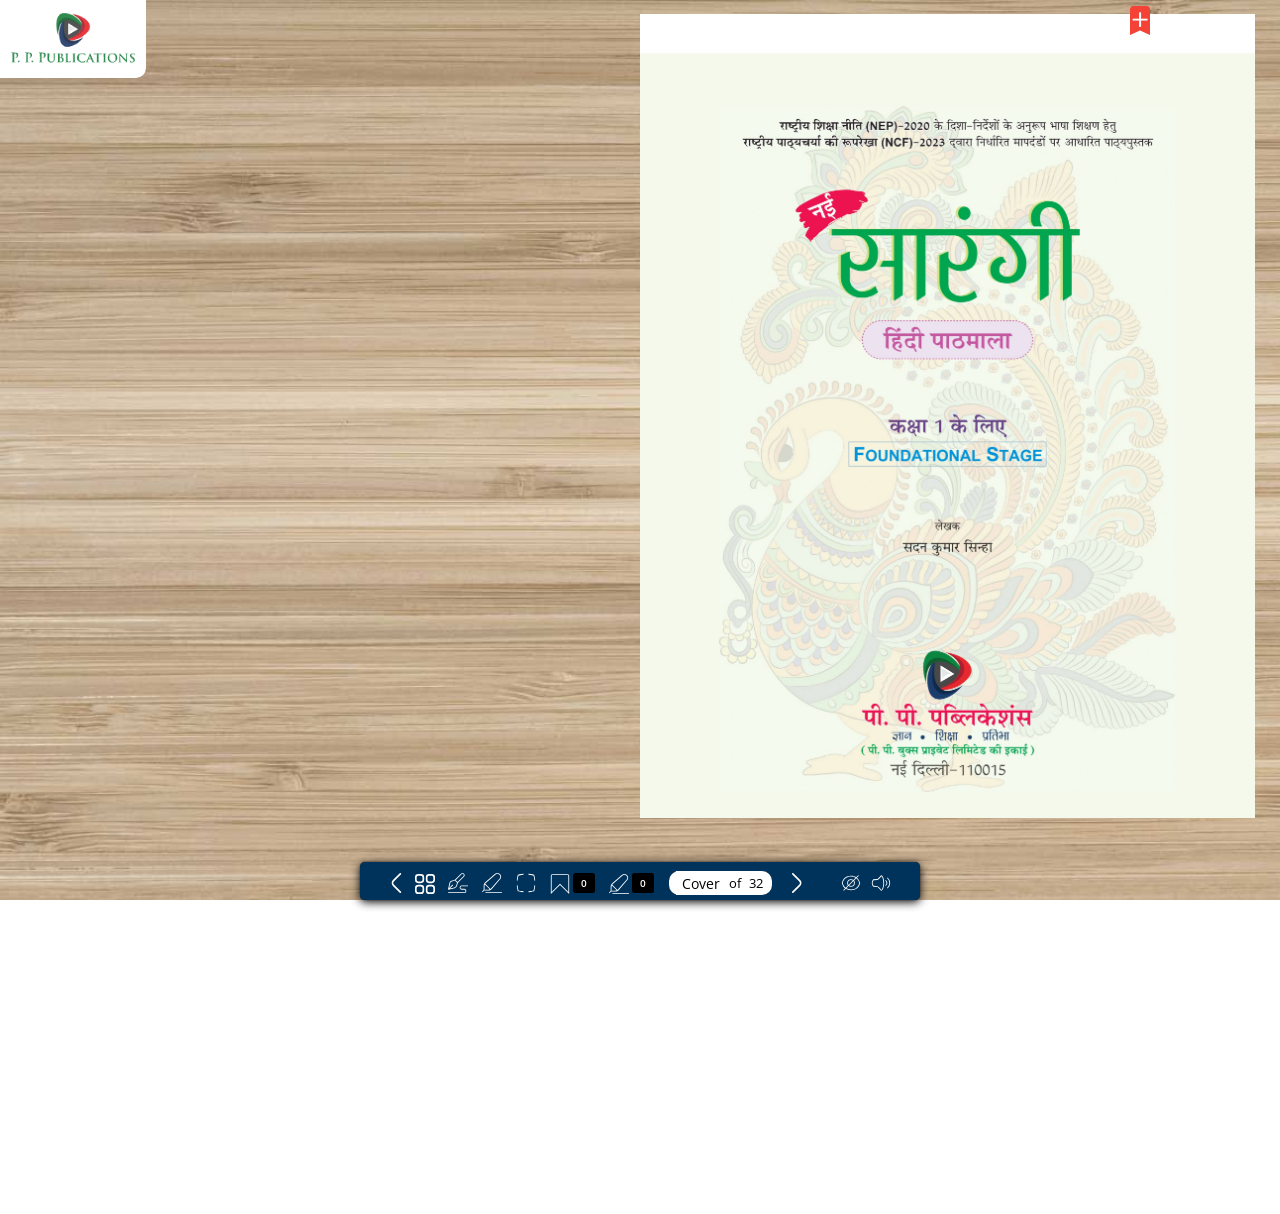
==== commit 9cad322c: "Add files via upload" ====
--- a/index.html
+++ b/index.html
@@ -1,4 +1,3 @@
-<<<<<<< HEAD
 <!DOCTYPE html>
 <html>
   <head>
@@ -1133,1139 +1132,3 @@
     <script src="js/turn.custom.js"></script>
   </body>
 </html>
-=======
-<!DOCTYPE html>
-<html>
-  <head>
-    <meta charset="utf-8" />
-    <meta name="viewport" content="width=device-width, initial-scale=1.0" />
-    <title>EVS class 4</title>
-    <link rel="stylesheet" href="css/bootstrap.min.css" />
-    <link rel="stylesheet" href="css/font-awesome.min.css" />
-    <link rel="stylesheet" href="js/plugins/fancybox/jquery.fancybox.min.css" />
-
-    <link rel="stylesheet" href="js/plugins/nprogress/nprogress.css" />
-    <link rel="stylesheet" href="css/animate.css" />
-    <link rel="stylesheet" href="css/style.css" />
-    <link rel="stylesheet" href="css/turn.custom.css" />
-    <link rel="stylesheet" href="css/readerApp.css" />
-    <link rel="stylesheet" href="css/custom.css" />
-    <link
-      href="js/plugins/jPlayer-2.9.2/skin/blue.monday/css/jplayer.blue.monday.min.css"
-      rel="stylesheet"
-      type="text/css"
-    />
-
-    <!-- Owl Stylesheets -->
-    <link rel="stylesheet" href="css/owl.carousel.min.css" />
-    <link rel="stylesheet" href="css/owl.theme.default.min.css" />
-
-    <script src="js/modernizr.min.js" type="text/javascript"></script>
-  </head>
-
-  <body class="fixed-sidebar fixed-nav mini-navbar">
-    <div id="wrapper">
-      <div class="app-logo">
-        <img src="./img/main-logo.png" alt="" />
-      </div>
-      <nav class="navbar-default navbar-static-side" role="navigation">
-        <div class="sidebar-collapse" id="side-menu-wrapper">
-          <!-- dynamic menu loads from js -->
-        </div>
-      </nav>
-
-      <div id="page-wrapper" class="wooden-bg">
-        <!-- <div class="row">
-          <nav
-            class="navbar navbar-fixed-top"
-            role="navigation"
-            style="margin-bottom: 0"
-            id="topbar-section"
-          > -->
-        <!--
-		<div class="navbar-header navbar-right">
-            <form role="search" class="navbar-form-custom search-bar" action="javascript: readerApp.searchContent();">
-                <div class="form-group">
-					<div class="input-group">
-						 <input type="text" placeholder="Search" class="form-control" name="top-search" id="top-search">
-						<div class="input-group-addon"><i class="fa fa-search"></i></div>
-					</div>
-                   
-                </div>
-            </form>
-        </div>
-		-->
-        <!-- <div class="navbar-headerbar">
-              <h2 id="subject-head" class=""></h2> -->
-        <!--<h4 id="class-level"></h4>-->
-        <!-- <div class="top-controls-wrapper"></div>
-            </div>
-          </nav>
-        </div> -->
-
-        <div
-          class="wrapper wrapper-content animated fadeInRight not-selectable"
-        >
-          <div id="book-wrapper" class="transition">
-            <div id="book-viewport">
-              <div class="book-container" id="book-container">
-                <div id="book" style="overflow: hidden">
-                  <div class="cover">
-                    <img src="resources/book/file-page (1).jpg" />
-                  </div>
-                </div>
-              </div>
-            </div>
-          </div>
-        </div>
-
-        <!-- <div class="footer" id="app-footer">
-	<div class="text-center">
-        <button data-toggle="modal" data-target="#record-audio" id="btn-record-audio">Audio Recorder</button>
-        <button data-toggle="modal" data-target="#notes-addition" id="ebook-addnote">Add Note</button>
-        <button id="ebook-prev">Previous</button>
-        <button id="ebook-next">Next</button>
-        <button onClick="readerApp.zoom.max();">Zoom In</button>
-        <button onClick="readerApp.zoom.min();">Zoom Out</button>
-        <button onClick="readerApp.toggleBookMode();"><span id="ebookModeLabel" data-modeOn="Single Mode" data-modeOFF="Double Mode">Single Mode</span></button>
-        <button onClick="readerApp.zoom.resizeBook();">Fit To Screen</button>
-        <button data-toggle="modal" data-target="#spotlight-selection-menu">Spotlight</button>
-        <button onClick="readerApp.toggleMusic();"><span id="musiclabel" data-musicON="Music off" data-musicOFF="Music on">Music off</span></button>
-        <button data-toggle="modal" data-target="#credits-info">Credits</button>
-	</div>
-</div> -->
-
-        <div class="footer footer_icons fixed">
-          <div class="text-center footer-content-wrapper">
-            <div class="left-btns">
-              <button
-                id="ebook-prev"
-                data-tooltip="tooltip"
-                data-placement="top"
-                title="Previous"
-              >
-                <img
-                  class="btn-img"
-                  src="./img/footer-icons/left-arrow.svg"
-                  alt=""
-                />
-                <!-- <i class="fa fa-angle-left"></i> -->
-              </button>
-              <button
-                class="navbar-minimalize minimalize-styl-2"
-                id="tool-sidebar"
-                data-tooltip="tooltip"
-                data-placement="top"
-                title="Table of Content"
-              >
-                <img class="btn-img" src="./img/footer-icons/menu.svg" alt="" />
-                <!-- <i class="fa fa-bars"></i> -->
-              </button>
-
-              <button
-                id="app-tool-pen"
-                class="visible-lg-inline-block"
-                data-toggle="modal"
-                onclick="readerApp.draw.toggleTools('pen')"
-                data-tooltip="tooltip"
-                data-placement="top"
-                title="Pen"
-              >
-                <img class="btn-img" src="./img/footer-icons/pen.svg" alt="" />
-              </button>
-
-              <button
-                id="app-tool-highlight"
-                class="visible-lg-inline-block"
-                data-toggle="modal"
-                onclick="readerApp.draw.toggleTools('highlight')"
-                data-tooltip="tooltip"
-                data-placement="top"
-                title="Highlighter"
-              >
-                <img
-                  class="btn-img"
-                  src="./img/footer-icons/highlighter.svg"
-                  alt=""
-                />
-                <!-- <i class="fa fa-paint-brush"></i> -->
-              </button>
-
-              <div class="visible-lg-inline-block" id="tool-fullscreen">
-                <button
-                  id="app-btn-fullscreen"
-                  onclick="openFullscreen()"
-                  data-tooltip="tooltip"
-                  data-placement="top"
-                  title="Fullscreen"
-                >
-                  <img
-                    class="btn-img"
-                    src="./img/footer-icons/expand.svg"
-                    alt=""
-                  />
-                  <!-- <i class="fa fa-expand"></i> -->
-                </button>
-                <button
-                  style="display: none"
-                  id="app-btn-efullscreen"
-                  onclick="closeFullscreen()"
-                  data-tooltip="tooltip"
-                  data-placement="top"
-                  title="Exit Fullscreen"
-                >
-                  <img
-                    class="btn-img"
-                    src="./img/footer-icons/expand.svg"
-                    alt=""
-                  />
-                  <!-- <i class="fa fa-compress"></i> -->
-                </button>
-              </div>
-
-              <button
-                class="dropup visible-lg-inline-block"
-                id="app-list-bookmark"
-              >
-                <li
-                  class="dropdown"
-                  data-tooltip="tooltip"
-                  data-placement="top"
-                  title="Bookmarks"
-                >
-                  <a
-                    class="dropdown-toggle count-info"
-                    data-toggle="dropdown"
-                    href="#"
-                  >
-                    <img
-                      src="./img/footer-icons/bookmark.svg"
-                      alt=""
-                      class="btn-img"
-                    />
-                    <!-- <i class="fa fa-bookmark"></i> -->
-                    <span class="label label-primary" id="total-bookmarks"
-                      >0</span
-                    >
-                  </a>
-                  <ul
-                    class="dropdown-menu dropdown-alerts animated slideInRight duration5s"
-                    id="bookmark-container"
-                  ></ul>
-                </li>
-              </button>
-
-              <button
-                class="dropup visible-lg-inline-block"
-                id="app-list-highlights"
-              >
-                <li
-                  class="dropdown"
-                  data-tooltip="tooltip"
-                  data-placement="top"
-                  title="Highlights"
-                >
-                  <a
-                    class="dropdown-toggle count-info"
-                    data-toggle="dropdown"
-                    href="#"
-                  >
-                    <img
-                      src="./img/footer-icons/highlighter.svg"
-                      alt=""
-                      class="btn-img"
-                    />
-                    <span class="label label-primary" id="total-highlights"
-                      >0</span
-                    >
-                  </a>
-                  <ul
-                    class="dropdown-menu dropdown-alerts animated slideInRight duration5s"
-                    id="highlights-containers"
-                  ></ul>
-                </li>
-              </button>
-
-              <div class="pagination-wrapper">
-                <!-- <span class="pgNo visible-lg-inline-block" style="color: white;">Go to page</span> -->
-                <span class="head_text">
-                  <input
-                    class="page-search-input"
-                    type="text"
-                    value=""
-                    name="pageSearch"
-                    onblur="readerApp.setPageNumBack()"
-                    onfocus="readerApp.clearPagi()"
-                    id="pageSearch"
-                    onKeyUp="readerApp.navigatePage(event)"
-                    data-toggle="tooltip"
-                    data-placement="bottom"
-                    title="Enter Page no." />
-
-                  of
-                  <span id="totalPages"></span
-                ></span>
-              </div>
-
-              <button
-                id="ebook-next"
-                data-tooltip="tooltip"
-                data-placement="top"
-                title=""
-                data-original-title="Next"
-              >
-                <img
-                  class="btn-img"
-                  src="./img/footer-icons/right-arrow.svg"
-                  alt=""
-                />
-                <!-- <i class="fa fa-angle-right"></i> -->
-              </button>
-              <!-- <button
-                class="visible-lg-inline-block"
-                data-toggle="modal"
-                data-target="#notes-addition"
-                id="ebook-addnote"
-                data-tooltip="tooltip"
-                data-placement="top"
-                title="Add Notes"
-              >
-                <img
-                  class="btn-img"
-                  src="./img/footer-icons/sticky notes.png"
-                  alt=""
-                />
-              </button> -->
-              <!-- <i class="fa fa-pencil-square-o"></i> -->
-
-              <!-- <i class="fa fa-pencil"></i> -->
-
-              <!-- <button
-                id="app-btn-spotlight"
-                class="visible-lg-inline-block"
-                data-toggle="modal"
-                data-target="#spotlight-selection-menu"
-                data-tooltip="tooltip"
-                data-placement="top"
-                title="Spotlight"
-              >
-                <img
-                  class="btn-img"
-                  src="./img/footer-icons/spotlight.png"
-                  alt=""
-                />
-              </button> -->
-              <!-- <i class="fa fa-sun-o"></i> -->
-
-              <!-- <div> -->
-
-              <!-- <button
-                class="dropup visible-lg-inline-block"
-                id="app-list-notes"
-              >
-                <li
-                  class="dropdown"
-                  data-tooltip="tooltip"
-                  data-placement="top"
-                  title="Notes"
-                >
-                  <a
-                    class="dropdown-toggle count-info"
-                    data-toggle="dropdown"
-                    href="#"
-                  >
-                    <img
-                      src="./img/footer-icons/notes.png"
-                      alt=""
-                      class="btn-img"
-                    />
-                    <span class="label label-primary" id="total-notes">0</span>
-                  </a>
-                  <ul
-                    class="dropdown-menu dropdown-alerts animated slideInRight duration5s"
-                    id="notes-containers"
-                  ></ul>
-                </li>
-              </button> -->
-              <!-- </div> -->
-              <!-- </div> -->
-
-              <!-- <button class="visible-lg-inline-block" onClick="readerApp.showAudioPanel()" id="btn-record-audio" data-tooltip="tooltip" data-placement="top" title="Audio Recorder"> <i class="fa fa-microphone"></i> </button> -->
-              <!-- <div> -->
-              <div
-                class="visible-lg-inline-block"
-                id="tool-bookmode-single-double"
-              >
-                <!-- multi view -->
-                <!-- <button
-                  class=""
-                  style="display: none"
-                  id="toggle_multi_on"
-                  onclick="readerApp.toggleBookMode();"
-                  data-tooltip="tooltip"
-                  data-placement="top"
-                  title="Mode"
-                >
-                  <img
-                    class="btn-img"
-                    src="./img/footer-icons/doublepagemode.png"
-                    alt=""
-                  />
-                </button> -->
-                <!-- <span id=""></span><i class="fa fa-columns"></i> -->
-                <!-- <button
-                  class=""
-                  id="toggle_multi_off"
-                  onclick="readerApp.toggleBookMode();"
-                  data-tooltip="tooltip"
-                  data-placement="top"
-                  title="Mode"
-                >
-                  <img
-                    class="btn-img"
-                    src="./img/footer-icons/singlepagemode.png"
-                    alt=""
-                  />
-                </button> -->
-                <!-- <span id=""></span><i class="fa fa-window-maximize"></i> -->
-                <!-- /multi view -->
-              </div>
-
-              <!-- <button
-                id="app-tool-thumbnail"
-                class="visible-lg-inline-block"
-                onclick="showThumbnail();"
-                data-tooltip="tooltip"
-                data-placement="top"
-                title="Thumbnail"
-              >
-                <img
-                  class="btn-img"
-                  src="./img/footer-icons/thumbnails.png"
-                  alt=""
-                />
-              </button> -->
-
-              <!-- <button
-                onclick="readerApp.zoom.max();"
-                data-tooltip="tooltip"
-                data-placement="top"
-                id="tool-zoom-in"
-                title="Zoom In"
-              >
-                <img
-                  class="btn-img"
-                  src="./img/footer-icons/zoom-in.png"
-                  alt=""
-                />
-              </button> -->
-              <!-- <i class="fa fa-search-plus"></i> -->
-              <!-- <button
-                onclick="readerApp.zoom.min();"
-                data-tooltip="tooltip"
-                data-placement="top"
-                id="tool-zoom-out"
-                title="Zoom Out"
-              >
-                <img
-                  class="btn-img"
-                  src="./img/footer-icons/zoom-out.png"
-                  alt=""
-                />
-              </button> -->
-              <!-- <i class="fa fa-search-minus"></i> -->
-
-              <!-- <button class="visible-lg-inline-block" onclick="showDiv('printpages')" data-toggle="modal" data-tooltip="tooltip" data-placement="top" title="Print"><i class="fa fa-print"></i></button> -->
-            </div>
-            <div class="footer-right-btn-container">
-              <button
-                id="app-btn-toggleres"
-                onclick="bookOnlyPreview()"
-                data-tooltip="tooltip"
-                data-placement="top"
-                title="Show Book Only"
-              >
-                <img
-                  class="btn-img"
-                  src="./img/footer-icons/eye-crossed.svg"
-                  alt=""
-                />
-                <!-- <i class="fa fa-arrows-alt"></i> -->
-              </button>
-
-              <div class="visible-lg-inline-block" id="tool-backgroundmusic">
-                <!-- music controls -->
-                <button
-                  class=""
-                  id="music_controls_off"
-                  onclick="readerApp.toggleMusic();"
-                  data-tooltip="tooltip"
-                  data-placement="top"
-                  title="Background Music"
-                >
-                  <img
-                    class="btn-img"
-                    src="./img/footer-icons/volume.svg"
-                    alt=""
-                  />
-                  <!-- <span id=""></span><i class="fa fa-volume-off"></i> -->
-                </button>
-                <button
-                  class=""
-                  style="display: none"
-                  id="music_controls_on"
-                  onclick="readerApp.toggleMusic();"
-                  data-tooltip="tooltip"
-                  data-placement="top"
-                  title="Background Music"
-                >
-                  <img
-                    class="btn-img"
-                    src="./img/footer-icons/volume-mute.svg"
-                    alt=""
-                  />
-                  <!-- <span id=""></span><i class="fa fa-music"></i> -->
-                </button>
-                <!-- /music controls -->
-              </div>
-            </div>
-            <!-- <button
-              id="app-btn-glossary"
-              data-fancybox=""
-              data-src="resources/glossary/index.html"
-              data-fancysize="800x500"
-              class="iframe-fancybox"
-              onclick="showGlossary()"
-              data-tooltip="tooltip"
-              data-placement="top"
-              title="Glossary "
-            >
-              <img
-                class="btn-img"
-                src="./img/footer-icons/zoom_out.png"
-                alt=""
-              /> -->
-            <!-- <i class="fa fa-book"></i> -->
-            <!-- </button> -->
-
-            <!-- <button class="visible-lg-inline-block" data-toggle="modal" data-tooltip="tooltip" data-placement="top" title="Notepad "><i class="fa fa-sticky-note"></i></button> -->
-
-            <!-- #mod btns here -->
-
-            <!--
-			<button class="dropup visible-lg-inline-block">
-				<li class="dropdown" data-tooltip="tooltip" data-placement="top" title="Audio Recordings">
-					<a class="dropdown-toggle count-info" data-toggle="dropdown" href="#">
-						<i class="fa fa-microphone"></i> <span class="label label-primary" id="total-recordings">0</span>
-					</a>
-					<ul class="dropdown-menu dropdown-alerts animated slideInRight duration5s" id="recordings-containers">
-						<li id="no-recording-info">
-							<div class="text-center link-block">
-								<strong>No Recordings Yet.</strong>
-								<i class="fa fa-angle-right"></i>
-							</div>
-						</li>
-						<li>
-							<div class="ibox-content bordertop0">
-								<table class="table">
-									<tbody id="record-list">
-
-									</tbody>
-								</table>
-							</div>
-						</li>
-					</ul>
-				</li>
-			</button>
-		-->
-
-            <!-- <button class="hidden-lg" id="" data-tooltip="tooltip" data-placement="top" title="More"><i class="fa fa-list"></i></button> -->
-            <!-- <div class="navbar-pagination tooltip-demo"> -->
-            <!-- #mod Pagination Wrapper here -->
-            <!-- </div> -->
-
-            <!-- <div class="prev_next_buttons visible-lg-inline-block">
-              <!-- <button
-                id="ebook-first"
-                data-tooltip="tooltip"
-                data-placement="top"
-                title="First"
-              >
-                <i class="fa fa-angle-double-left"></i>
-              </button> --
-              <button
-                id="ebook-prev"
-                data-tooltip="tooltip"
-                data-placement="top"
-                title="Previous"
-              >
-                <img class="btn-img" src="./img/footer-icons/back.png" alt="" />
-                <!-- <i class="fa fa-angle-left"></i> --
-              </button>
-              <button
-                id="ebook-next"
-                data-tooltip="tooltip"
-                data-placement="top"
-                title=""
-                data-original-title="Next"
-              >
-                <img class="btn-img" src="./img/footer-icons/next.png" alt="" />
-                <!-- <i class="fa fa-angle-right"></i> --
-              </button>
-              <!-- <button
-                id="ebook-last"
-                data-tooltip="tooltip"
-                data-placement="top"
-                title="Last"
-              >
-                <i class="fa fa-angle-double-right"></i>
-              </button> --
-            </div> -->
-          </div>
-        </div>
-      </div>
-    </div>
-
-    <div
-      id="takeBookmark"
-      class="bookmarkIcon"
-      data-tooltip="tooltip"
-      data-placement="bottom"
-      title="Click to place bookmark"
-    ></div>
-
-    <div id="popupVideo" class="popupVideo" style="display: none">
-      <div id="video-container"></div>
-      <!--
-	<video id="animation-video" class="video-js" controls preload="auto" width="590" height="400" data-setup="{}">
-		<source src="resources/animations/3.Granny_Adjective_1.ogv" type="video/ogv">
-		<p class="vjs-no-js">
-			To view this video please enable JavaScript, and consider upgrading to a web browser that
-			<a href="http://videojs.com/html5-video-support/" target="_blank">supports HTML5 video</a>
-		</p>
-	</video>
-
-	-->
-    </div>
-
-    <div
-      class="modal inmodal"
-      id="spotlight-selection-menu"
-      tabindex="-1"
-      role="dialog"
-      aria-hidden="true"
-    >
-      <div class="modal-dialog">
-        <div class="modal-content animated bounceInRight">
-          <div class="modal-header">
-            <button type="button" class="close" data-dismiss="modal">
-              <span aria-hidden="true">&times;</span
-              ><span class="sr-only">Close</span>
-            </button>
-
-            <div class="text-center">
-              <h4>Please select spotlight size</h4>
-            </div>
-            <small class="font-bold"
-              >Once spotlight is activated, click anywhere to exit the
-              spotlight.</small
-            >
-          </div>
-          <div class="modal-body spotlight-selection">
-            <div class="row text-center">
-              <div class="col-sm-4">
-                <a href="#" onClick="readerApp.spotight.activate('150', '150')">
-                  <div class="spotlight-box">
-                    <div class="spotlight-sample spotlight-small"></div>
-                  </div>
-                  <h3>Small</h3>
-                </a>
-              </div>
-              <div class="col-sm-4">
-                <a href="#" onClick="readerApp.spotight.activate('250', '250')">
-                  <div class="spotlight-box">
-                    <div class="spotlight-sample spotlight-medium"></div>
-                  </div>
-                  <h3>Medium</h3>
-                </a>
-              </div>
-              <div class="col-sm-4">
-                <a href="#" onClick="readerApp.spotight.activate('400', '400')">
-                  <div class="spotlight-box">
-                    <div class="spotlight-sample spotlight-large"></div>
-                  </div>
-                  <h3>Large</h3>
-                </a>
-              </div>
-            </div>
-          </div>
-          <div class="modal-footer">
-            <button type="button" class="btn btn-primary" data-dismiss="modal">
-              Close
-            </button>
-          </div>
-        </div>
-      </div>
-    </div>
-
-    <div
-      class="modal fade"
-      id="notes-addition"
-      tabindex="-1"
-      role="dialog"
-      aria-hidden="true"
-    >
-      <div class="modal-dialog">
-        <div class="modal-content animated bounceInDown">
-          <div class="modal-header">
-            <button type="button" class="close" data-dismiss="modal">
-              <span aria-hidden="true">&times;</span
-              ><span class="sr-only">Close</span>
-            </button>
-
-            <div class="text-center">
-              <h4>Add note</h4>
-            </div>
-          </div>
-          <div class="modal-body bg-notes">
-            <form role="form">
-              <select
-                class="form-control m-b pages-list-inner"
-                name="notes-pages"
-                id="notes-pages"
-              ></select>
-              <textarea
-                rows="10"
-                class="form-control"
-                placeholder="Enter your notes description"
-                id="textarea-note"
-                name="textarea-note"
-              ></textarea>
-            </form>
-
-            <br />
-            <div
-              class="alert alert-danger margin-bottom-0 hide"
-              id="notes-validation"
-            >
-              Please enter notes description before you save.
-            </div>
-          </div>
-          <div class="modal-footer">
-            <button type="button" class="btn btn-white" data-dismiss="modal">
-              Close
-            </button>
-            <button
-              type="button"
-              class="btn btn-primary"
-              onClick="readerApp.saveNote()"
-            >
-              Save
-            </button>
-          </div>
-        </div>
-      </div>
-    </div>
-
-    <div
-      class="modal fade"
-      id="notes-preview"
-      tabindex="-1"
-      role="dialog"
-      aria-hidden="true"
-    >
-      <div class="modal-dialog">
-        <div class="modal-content animated bounceInDown">
-          <div class="modal-header">
-            <button type="button" class="close" data-dismiss="modal">
-              <span aria-hidden="true">&times;</span
-              ><span class="sr-only">Close</span>
-            </button>
-
-            <div class="text-center">
-              <h4>Preview note</h4>
-            </div>
-          </div>
-          <div class="modal-body bg-notes">
-            <form role="form">
-              <select
-                class="form-control m-b pages-list-inner hide"
-                name="notes-pages"
-                id="notes-pages-preview"
-              ></select>
-              <textarea
-                rows="10"
-                class="form-control"
-                placeholder="Enter your notes description"
-                id="textarea-note-preview"
-                name="textarea-note"
-              ></textarea>
-            </form>
-
-            <div
-              class="alert alert-danger margin-bottom-0 hide"
-              id="notes-validation-preview"
-            >
-              Please enter notes description before you save.
-            </div>
-          </div>
-          <div class="modal-footer">
-            <button type="button" class="btn btn-white" data-dismiss="modal">
-              Close
-            </button>
-            <button type="button" class="btn btn-danger" onClick="removeNote()">
-              Delete
-            </button>
-            <button
-              type="button"
-              class="btn btn-primary"
-              onClick="updateNote()"
-            >
-              Save
-            </button>
-          </div>
-        </div>
-      </div>
-    </div>
-
-    <div
-      class="record-audio animated slideInLeft"
-      id="record-audio"
-      tabindex="-1"
-    >
-      <div class="record-audio-container">
-        <div class="modal-header">
-          <button
-            onClick="readerApp.closeAudio()"
-            type="button"
-            class="close"
-            data-dismiss="modal"
-          >
-            <span aria-hidden="true">&times;</span
-            ><span class="sr-only">Close</span>
-          </button>
-
-          <div class="text-center">
-            <h4>Record Audio</h4>
-          </div>
-        </div>
-        <div class="modal-body">
-          <div class="hide" id="recorder-area">
-            <select
-              class="form-control m-b pages-list-inner"
-              id="record-pages-list"
-              name="record-pages-list"
-            ></select>
-            <div class="">
-              <button
-                class="btn btn-primary record_icon"
-                id="startRecord"
-                data-tooltip="tooltip"
-                data-placement="bottom"
-                title=""
-                data-original-title="Record"
-              >
-                <i class="fa fa-microphone"></i>
-              </button>
-              <button
-                class="btn btn-primary record_icon"
-                id="stopRecord"
-                data-tooltip="tooltip"
-                data-placement="bottom"
-                title="Stop"
-                disabled=""
-              >
-                <i class="fa fa-stop"></i>
-              </button>
-            </div>
-
-            <br /><br />
-            <!-- 
-				<div class="ibox-content bordertop0">
-					<table class="table">
-						<tbody id="record-list">
-						</tbody>
-					</table>
-				</div>
-				-->
-          </div>
-
-          <div class="hide" id="recorder-support">
-            <div class="alert alert-warning">
-              Audio Recorder feature is not supported. Please use latest version
-              of chrome/firefox.
-            </div>
-          </div>
-
-          <div class="hide" id="recorder-info">
-            <div class="alert alert-info">
-              Please allow permission for accessing microphone.
-            </div>
-          </div>
-        </div>
-      </div>
-    </div>
-
-    <!-- error alert for invalid page -->
-    <div id="alert-009" class="hide animated slideInRight">
-      <div class="alert alert-danger"></div>
-    </div>
-    <!-- /error alert for invalid page -->
-
-    <div id="search-box" class="hide animated slideInLeft">
-      <div class="header-search">
-        <button onClick="readerApp.closeSearch()" type="button" class="close">
-          <span aria-hidden="true">&times;</span
-          ><span class="sr-only">Close</span>
-        </button>
-        <h4>Search</h4>
-      </div>
-      <div class="search-wrapper">
-        <iframe
-          src="search.html"
-          id="search-frame"
-          width="100%"
-          height="100%"
-          frameborder="0"
-        ></iframe>
-      </div>
-    </div>
-
-    <div
-      id="drawing-tools"
-      class="drawing-tools animated slideInLeft duration02s"
-    >
-      <div class="drawing-tools-container">
-        <div class="drawing-tools-header">
-          <div class="close-btn-drawing">
-            <button
-              onClick="readerApp.draw.hideTools()"
-              type="button"
-              class="close"
-              data-dismiss="modal"
-            >
-              <span aria-hidden="true">&times;</span
-              ><span class="sr-only">Close</span>
-            </button>
-          </div>
-          <h4 class="tools-title">Tools</h4>
-        </div>
-        <div class="tools">
-          <span
-            class="pnt-tool"
-            id="tool-pen-ac"
-            onClick="readerApp.draw.selectTool('show-tools-2', this)"
-            data-tooltip="tooltip"
-            data-placement="right"
-            title="Click and drag to use the free hand tool."
-            ><i class="fa fa-pencil"></i> Pen</span
-          >
-
-          <span
-            class="pnt-tool"
-            id="tool-highlight-ac"
-            onClick="readerApp.draw.selectTool('show-tools-1', this)"
-            data-tooltip="tooltip"
-            data-placement="right"
-            title="Click and drag to highlight any portion."
-            ><i class="fa fa-square-o"></i> Highlight</span
-          >
-
-          <span
-            class="pnt-tool"
-            onClick="readerApp.draw.undo();"
-            data-tooltip="tooltip"
-            data-placement="right"
-            title="Click to undo highlight."
-            ><i class="fa fa-undo"></i> Undo</span
-          >
-
-          <span
-            class="pnt-tool"
-            onClick="readerApp.draw.clear();"
-            data-tooltip="tooltip"
-            data-placement="right"
-            title="Click to clear the highlights"
-            ><i class="fa fa-trash"></i> Clear</span
-          >
-
-          <!-- customize color -->
-          <select class="pnt-tool" id="color-selection">
-            <option value="rgba(0, 0, 255, .3)"></option>
-            <option value="rgba(0, 255, 0, .3)"></option>
-            <option value="rgba(255, 0, 0, .3)"></option>
-            <option value="rgba(255, 235, 59, .3)"></option>
-            <option value="rgba(255, 87, 34, .3)"></option>
-            <option value="rgba(3, 169, 244, .3)"></option>
-          </select>
-          <!--
-			<span class="pnt-tool" title="Eraser"><i class="fa fa-eraser"></i></span>
-			<span class="pnt-tool" id="colorpickerHolder" title="Color">
-				<button id="pnt-color-select" class="jscolor {position:'left', value:'01bd06', valueElement:'valueInput', styleElement:'pnt-color-select'}"></button>
-				<div class="hide">
-					<input id="valueInput" value="01bd06"><br>
-				</div>
-			</span>
-			-->
-        </div>
-
-        <div class="select-pageselection">
-          <label for="tools-pageselection"> Page Selection </label>
-          <select id="tools-pageselection">
-            <option value="2">Page 2</option>
-            <option value="3">Page 3</option>
-          </select>
-        </div>
-      </div>
-    </div>
-
-    <div id="thumbnail" class="thumbnail animated slideInLeft duration02s">
-      <div class="thumbnail-container">
-        <div class="thumbnail-header">
-          <div class="close-btn-thumbnail">
-            <button
-              onclick="hideDiv('thumbnail');"
-              type="button"
-              class="close"
-              data-dismiss="modal"
-            >
-              <span aria-hidden="true">&times;</span
-              ><span class="sr-only">Close</span>
-            </button>
-          </div>
-        </div>
-        <div class="book-thumbnail" id="book-thumbnail"></div>
-      </div>
-    </div>
-
-    <div id="printpages" class="printpages animated slideInLeft duration02s">
-      <div class="print-container">
-        <div class="print-header">
-          <div class="close-btn-print">
-            <button
-              type="button"
-              onclick="hideDiv('printpages')"
-              class="close"
-              data-dismiss="modal"
-            >
-              <span aria-hidden="true">&times;</span
-              ><span class="sr-only">Close</span>
-            </button>
-          </div>
-          <h4 class="print-title">Print</h4>
-        </div>
-        <div class="book-print">
-          <ul>
-            <li>
-              <label
-                ><input
-                  type="checkbox"
-                  id="option1"
-                  name="ques1"
-                  checked="checked"
-                />
-                Print All pages</label
-              >
-            </li>
-            <li>
-              <label
-                ><input type="checkbox" id="option2" name="ques1" /> Print
-                Current Page</label
-              >
-            </li>
-            <li>
-              <label
-                ><input type="checkbox" id="option3" name="ques1" /> Print Range
-              </label>
-              <input type="text" placeholder="Example:1,3-7,12" />
-            </li>
-          </ul>
-          <button type="button" class="btn btn-block btn-primary">Print</button>
-        </div>
-      </div>
-    </div>
-
-    <div class="hide">
-      <a
-        id="fancy-iframe"
-        data-type="iframe"
-        data-height="800"
-        data-width="800"
-        data-src="resources/interactivities/1.2/index.html"
-        data-fancysize="800x600"
-        class="iframe-fancybox"
-        href="javascript:void(0)"
-      ></a>
-      <a
-        id="fancy-video"
-        data-video-mp4="resources/animations/3_Granny_Adjective_1.ogv"
-        data-src="#popupVideo"
-        class="video-fancybox"
-        href="javascript:void(0)"
-      ></a>
-    </div>
-
-    <div id="app-preloader">
-      <div class="preloader-container">
-        <img src="img/preloader-books.gif" />
-      </div>
-    </div>
-
-    <button
-      id="btn-toggleAsset"
-      onclick="bookOnlyPreview()"
-      class="btn btn-primary"
-    >
-      Toggle Assets Mode
-    </button>
-    <div id="dev-icon-co">
-      <table>
-        <tr>
-          <td>x:</td>
-          <td id="dev-pos-x"></td>
-        </tr>
-        <tr>
-          <td>y:</td>
-          <td id="dev-pos-y"></td>
-        </tr>
-      </table>
-      <button
-        id="dev-section-close"
-        onclick="hideDiv('dev-icon-co')"
-        type="button"
-        class="close"
-      >
-        <span aria-hidden="true">&times;</span
-        ><span class="sr-only">Close</span>
-      </button>
-    </div>
-
-    <script src="data/config.js"></script>
-    <script src="data/page.js"></script>
-    <script src="js/jquery-2.1.1.js"></script>
-    <script src="js/jquery-ui-1.10.4.min.js"></script>
-    <script src="js/jquery.easing.1.3.js"></script>
-    <script src="js/bootstrap.min.js"></script>
-    <script src="js/store2.js"></script>
-    <script src="js/turn.min.js"></script>
-    <script src="js/dragscroll.js"></script>
-    <script src="js/moment.min.js"></script>
-    <script
-      src="js/plugins/jPlayer-2.9.2/jplayer/jquery.jplayer.min.js"
-      type="text/javascript"
-    ></script>
-    <script src="js/plugins/metisMenu/jquery.metisMenu.js"></script>
-    <script src="js/plugins/slimscroll/jquery.slimscroll.min.js"></script>
-    <script src="js/plugins/nprogress/nprogress.js"></script>
-    <script src="js/plugins/soundmanagerv297a-20150601/script/soundmanager2-nodebug-jsmin.js"></script>
-    <script src="js/plugins/fancybox/jquery.fancybox.min.js"></script>
-    <script src="js/owl.carousel.min.js"></script>
-
-    <script src="js/inspinia.js"></script>
-    <script src="js/jscolor.js"></script>
-    <script src="js/app.js"></script>
-    <script src="js/app.notes.js"></script>
-    <script src="js/turn.custom.js"></script>
-  </body>
-</html>
->>>>>>> 3806347 (with animations)
